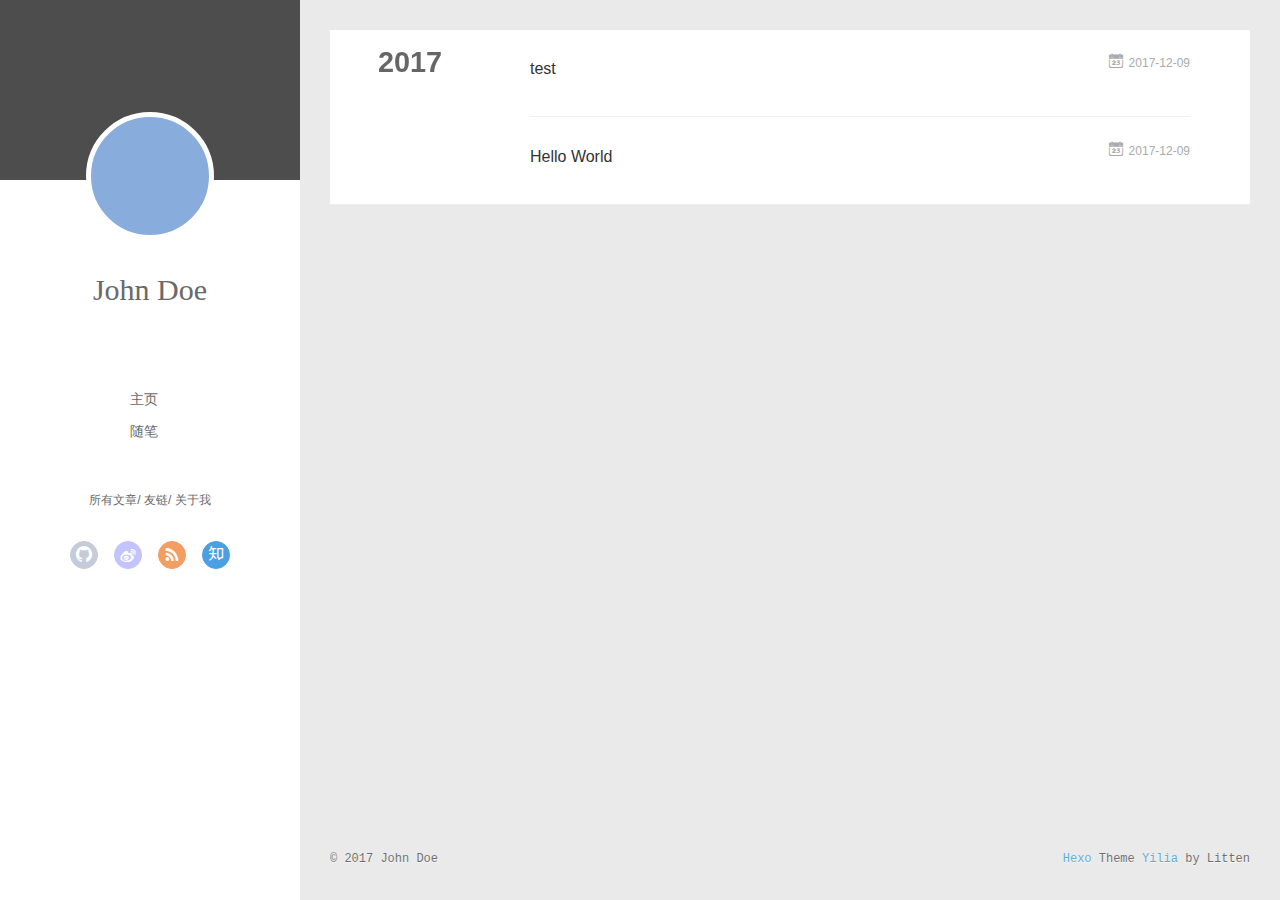
==== archives/index.html @ 36211fd5 "first init" ====
<!DOCTYPE html>
<html>
<head>
  <meta charset="utf-8">
  
  <meta name="renderer" content="webkit">
  <meta http-equiv="X-UA-Compatible" content="IE=edge" >
  <link rel="dns-prefetch" href="http://yoursite.com">
  <title>Archives | Hexo</title>
  <meta name="viewport" content="width=device-width, initial-scale=1, maximum-scale=1">
  <meta property="og:type" content="website">
<meta property="og:title" content="Hexo">
<meta property="og:url" content="http://yoursite.com/archives/index.html">
<meta property="og:site_name" content="Hexo">
<meta name="twitter:card" content="summary">
<meta name="twitter:title" content="Hexo">
  
    <link rel="alternative" href="/atom.xml" title="Hexo" type="application/atom+xml">
  
  
    <link rel="icon" href="/favicon.png">
  
  <link rel="stylesheet" type="text/css" href="/./main.0cf68a.css">
  <style type="text/css">
  
    #container.show {
      background: linear-gradient(200deg,#a0cfe4,#e8c37e);
    }
  </style>
  

  

</head>

<body>
  <div id="container" q-class="show:isCtnShow">
    <canvas id="anm-canvas" class="anm-canvas"></canvas>
    <div class="left-col" q-class="show:isShow">
      
<div class="overlay" style="background: #4d4d4d"></div>
<div class="intrude-less">
	<header id="header" class="inner">
		<a href="/" class="profilepic">
			<img src="" class="js-avatar">
		</a>
		<hgroup>
		  <h1 class="header-author"><a href="/">John Doe</a></h1>
		</hgroup>
		

		<nav class="header-menu">
			<ul>
			
				<li><a href="/">主页</a></li>
	        
				<li><a href="/tags/随笔/">随笔</a></li>
	        
			</ul>
		</nav>
		<nav class="header-smart-menu">
    		
    			
    			<a q-on="click: openSlider(e, 'innerArchive')" href="javascript:void(0)">所有文章</a>
    			
            
    			
    			<a q-on="click: openSlider(e, 'friends')" href="javascript:void(0)">友链</a>
    			
            
    			
    			<a q-on="click: openSlider(e, 'aboutme')" href="javascript:void(0)">关于我</a>
    			
            
		</nav>
		<nav class="header-nav">
			<div class="social">
				
					<a class="github" target="_blank" href="#" title="github"><i class="icon-github"></i></a>
		        
					<a class="weibo" target="_blank" href="#" title="weibo"><i class="icon-weibo"></i></a>
		        
					<a class="rss" target="_blank" href="#" title="rss"><i class="icon-rss"></i></a>
		        
					<a class="zhihu" target="_blank" href="#" title="zhihu"><i class="icon-zhihu"></i></a>
		        
			</div>
		</nav>
	</header>		
</div>

    </div>
    <div class="mid-col" q-class="show:isShow,hide:isShow|isFalse">
      
<nav id="mobile-nav">
  	<div class="overlay js-overlay" style="background: #4d4d4d"></div>
	<div class="btnctn js-mobile-btnctn">
  		<div class="slider-trigger list" q-on="click: openSlider(e)"><i class="icon icon-sort"></i></div>
	</div>
	<div class="intrude-less">
		<header id="header" class="inner">
			<div class="profilepic">
				<img src="" class="js-avatar">
			</div>
			<hgroup>
			  <h1 class="header-author js-header-author">John Doe</h1>
			</hgroup>
			
			
			
				
			
				
			
			
			
			<nav class="header-nav">
				<div class="social">
					
						<a class="github" target="_blank" href="#" title="github"><i class="icon-github"></i></a>
			        
						<a class="weibo" target="_blank" href="#" title="weibo"><i class="icon-weibo"></i></a>
			        
						<a class="rss" target="_blank" href="#" title="rss"><i class="icon-rss"></i></a>
			        
						<a class="zhihu" target="_blank" href="#" title="zhihu"><i class="icon-zhihu"></i></a>
			        
				</div>
			</nav>

			<nav class="header-menu js-header-menu">
				<ul style="width: 50%">
				
				
					<li style="width: 50%"><a href="/">主页</a></li>
		        
					<li style="width: 50%"><a href="/tags/随笔/">随笔</a></li>
		        
				</ul>
			</nav>
		</header>				
	</div>
	<div class="mobile-mask" style="display:none" q-show="isShow"></div>
</nav>

      <div id="wrapper" class="body-wrap">
        <div class="menu-l">
          <div class="canvas-wrap">
            <canvas data-colors="#eaeaea" data-sectionHeight="100" data-contentId="js-content" id="myCanvas1" class="anm-canvas"></canvas>
          </div>
          <div id="js-content" class="content-ll">
            
  
  
    
    
      
      
      <section class="archives-wrap">
        <div class="archive-year-wrap">
          <a href="/archives/2017" class="archive-year">2017</a>
        </div>
        <div class="archives">
    
    <article class="archive-article archive-type-post">
  <div class="archive-article-inner">
    <header class="archive-article-header">
      	<div class="article-meta">
	      	<a href="/2017/12/09/test/" class="archive-article-date">
  	<time datetime="2017-12-09T07:25:48.000Z" itemprop="datePublished"><i class="icon-calendar icon"></i>2017-12-09</time>
</a>
        </div>
    	 
  
    <h1 itemprop="name">
      <a class="archive-article-title" href="/2017/12/09/test/">test</a>
    </h1>
  

        <div class="article-info info-on-right">
          
          

        </div>
        <div class="clearfix"></div>
    </header>
  </div>
</article>
  
    
    
    <article class="archive-article archive-type-post">
  <div class="archive-article-inner">
    <header class="archive-article-header">
      	<div class="article-meta">
	      	<a href="/2017/12/09/hello-world/" class="archive-article-date">
  	<time datetime="2017-12-09T06:47:21.508Z" itemprop="datePublished"><i class="icon-calendar icon"></i>2017-12-09</time>
</a>
        </div>
    	 
  
    <h1 itemprop="name">
      <a class="archive-article-title" href="/2017/12/09/hello-world/">Hello World</a>
    </h1>
  

        <div class="article-info info-on-right">
          
          

        </div>
        <div class="clearfix"></div>
    </header>
  </div>
</article>
  
  
    </div></section>
  

    


          </div>
        </div>
      </div>
      <footer id="footer">
  <div class="outer">
    <div id="footer-info">
    	<div class="footer-left">
    		&copy; 2017 John Doe
    	</div>
      	<div class="footer-right">
      		<a href="http://hexo.io/" target="_blank">Hexo</a>  Theme <a href="https://github.com/litten/hexo-theme-yilia" target="_blank">Yilia</a> by Litten
      	</div>
    </div>
  </div>
</footer>
    </div>
    <script>
	var yiliaConfig = {
		mathjax: false,
		isHome: false,
		isPost: false,
		isArchive: true,
		isTag: false,
		isCategory: false,
		open_in_new: false,
		toc_hide_index: true,
		root: "/",
		innerArchive: true,
		showTags: false
	}
</script>

<script>!function(t){function n(e){if(r[e])return r[e].exports;var i=r[e]={exports:{},id:e,loaded:!1};return t[e].call(i.exports,i,i.exports,n),i.loaded=!0,i.exports}var r={};n.m=t,n.c=r,n.p="./",n(0)}([function(t,n,r){r(195),t.exports=r(191)},function(t,n,r){var e=r(3),i=r(52),o=r(27),u=r(28),c=r(53),f="prototype",a=function(t,n,r){var s,l,h,v,p=t&a.F,d=t&a.G,y=t&a.S,g=t&a.P,b=t&a.B,m=d?e:y?e[n]||(e[n]={}):(e[n]||{})[f],x=d?i:i[n]||(i[n]={}),w=x[f]||(x[f]={});d&&(r=n);for(s in r)l=!p&&m&&void 0!==m[s],h=(l?m:r)[s],v=b&&l?c(h,e):g&&"function"==typeof h?c(Function.call,h):h,m&&u(m,s,h,t&a.U),x[s]!=h&&o(x,s,v),g&&w[s]!=h&&(w[s]=h)};e.core=i,a.F=1,a.G=2,a.S=4,a.P=8,a.B=16,a.W=32,a.U=64,a.R=128,t.exports=a},function(t,n,r){var e=r(6);t.exports=function(t){if(!e(t))throw TypeError(t+" is not an object!");return t}},function(t,n){var r=t.exports="undefined"!=typeof window&&window.Math==Math?window:"undefined"!=typeof self&&self.Math==Math?self:Function("return this")();"number"==typeof __g&&(__g=r)},function(t,n){t.exports=function(t){try{return!!t()}catch(t){return!0}}},function(t,n){var r=t.exports="undefined"!=typeof window&&window.Math==Math?window:"undefined"!=typeof self&&self.Math==Math?self:Function("return this")();"number"==typeof __g&&(__g=r)},function(t,n){t.exports=function(t){return"object"==typeof t?null!==t:"function"==typeof t}},function(t,n,r){var e=r(126)("wks"),i=r(76),o=r(3).Symbol,u="function"==typeof o;(t.exports=function(t){return e[t]||(e[t]=u&&o[t]||(u?o:i)("Symbol."+t))}).store=e},function(t,n){var r={}.hasOwnProperty;t.exports=function(t,n){return r.call(t,n)}},function(t,n,r){var e=r(94),i=r(33);t.exports=function(t){return e(i(t))}},function(t,n,r){t.exports=!r(4)(function(){return 7!=Object.defineProperty({},"a",{get:function(){return 7}}).a})},function(t,n,r){var e=r(2),i=r(167),o=r(50),u=Object.defineProperty;n.f=r(10)?Object.defineProperty:function(t,n,r){if(e(t),n=o(n,!0),e(r),i)try{return u(t,n,r)}catch(t){}if("get"in r||"set"in r)throw TypeError("Accessors not supported!");return"value"in r&&(t[n]=r.value),t}},function(t,n,r){t.exports=!r(18)(function(){return 7!=Object.defineProperty({},"a",{get:function(){return 7}}).a})},function(t,n,r){var e=r(14),i=r(22);t.exports=r(12)?function(t,n,r){return e.f(t,n,i(1,r))}:function(t,n,r){return t[n]=r,t}},function(t,n,r){var e=r(20),i=r(58),o=r(42),u=Object.defineProperty;n.f=r(12)?Object.defineProperty:function(t,n,r){if(e(t),n=o(n,!0),e(r),i)try{return u(t,n,r)}catch(t){}if("get"in r||"set"in r)throw TypeError("Accessors not supported!");return"value"in r&&(t[n]=r.value),t}},function(t,n,r){var e=r(40)("wks"),i=r(23),o=r(5).Symbol,u="function"==typeof o;(t.exports=function(t){return e[t]||(e[t]=u&&o[t]||(u?o:i)("Symbol."+t))}).store=e},function(t,n,r){var e=r(67),i=Math.min;t.exports=function(t){return t>0?i(e(t),9007199254740991):0}},function(t,n,r){var e=r(46);t.exports=function(t){return Object(e(t))}},function(t,n){t.exports=function(t){try{return!!t()}catch(t){return!0}}},function(t,n,r){var e=r(63),i=r(34);t.exports=Object.keys||function(t){return e(t,i)}},function(t,n,r){var e=r(21);t.exports=function(t){if(!e(t))throw TypeError(t+" is not an object!");return t}},function(t,n){t.exports=function(t){return"object"==typeof t?null!==t:"function"==typeof t}},function(t,n){t.exports=function(t,n){return{enumerable:!(1&t),configurable:!(2&t),writable:!(4&t),value:n}}},function(t,n){var r=0,e=Math.random();t.exports=function(t){return"Symbol(".concat(void 0===t?"":t,")_",(++r+e).toString(36))}},function(t,n){var r={}.hasOwnProperty;t.exports=function(t,n){return r.call(t,n)}},function(t,n){var r=t.exports={version:"2.4.0"};"number"==typeof __e&&(__e=r)},function(t,n){t.exports=function(t){if("function"!=typeof t)throw TypeError(t+" is not a function!");return t}},function(t,n,r){var e=r(11),i=r(66);t.exports=r(10)?function(t,n,r){return e.f(t,n,i(1,r))}:function(t,n,r){return t[n]=r,t}},function(t,n,r){var e=r(3),i=r(27),o=r(24),u=r(76)("src"),c="toString",f=Function[c],a=(""+f).split(c);r(52).inspectSource=function(t){return f.call(t)},(t.exports=function(t,n,r,c){var f="function"==typeof r;f&&(o(r,"name")||i(r,"name",n)),t[n]!==r&&(f&&(o(r,u)||i(r,u,t[n]?""+t[n]:a.join(String(n)))),t===e?t[n]=r:c?t[n]?t[n]=r:i(t,n,r):(delete t[n],i(t,n,r)))})(Function.prototype,c,function(){return"function"==typeof this&&this[u]||f.call(this)})},function(t,n,r){var e=r(1),i=r(4),o=r(46),u=function(t,n,r,e){var i=String(o(t)),u="<"+n;return""!==r&&(u+=" "+r+'="'+String(e).replace(/"/g,"&quot;")+'"'),u+">"+i+"</"+n+">"};t.exports=function(t,n){var r={};r[t]=n(u),e(e.P+e.F*i(function(){var n=""[t]('"');return n!==n.toLowerCase()||n.split('"').length>3}),"String",r)}},function(t,n,r){var e=r(115),i=r(46);t.exports=function(t){return e(i(t))}},function(t,n,r){var e=r(116),i=r(66),o=r(30),u=r(50),c=r(24),f=r(167),a=Object.getOwnPropertyDescriptor;n.f=r(10)?a:function(t,n){if(t=o(t),n=u(n,!0),f)try{return a(t,n)}catch(t){}if(c(t,n))return i(!e.f.call(t,n),t[n])}},function(t,n,r){var e=r(24),i=r(17),o=r(145)("IE_PROTO"),u=Object.prototype;t.exports=Object.getPrototypeOf||function(t){return t=i(t),e(t,o)?t[o]:"function"==typeof t.constructor&&t instanceof t.constructor?t.constructor.prototype:t instanceof Object?u:null}},function(t,n){t.exports=function(t){if(void 0==t)throw TypeError("Can't call method on  "+t);return t}},function(t,n){t.exports="constructor,hasOwnProperty,isPrototypeOf,propertyIsEnumerable,toLocaleString,toString,valueOf".split(",")},function(t,n){t.exports={}},function(t,n){t.exports=!0},function(t,n){n.f={}.propertyIsEnumerable},function(t,n,r){var e=r(14).f,i=r(8),o=r(15)("toStringTag");t.exports=function(t,n,r){t&&!i(t=r?t:t.prototype,o)&&e(t,o,{configurable:!0,value:n})}},function(t,n,r){var e=r(40)("keys"),i=r(23);t.exports=function(t){return e[t]||(e[t]=i(t))}},function(t,n,r){var e=r(5),i="__core-js_shared__",o=e[i]||(e[i]={});t.exports=function(t){return o[t]||(o[t]={})}},function(t,n){var r=Math.ceil,e=Math.floor;t.exports=function(t){return isNaN(t=+t)?0:(t>0?e:r)(t)}},function(t,n,r){var e=r(21);t.exports=function(t,n){if(!e(t))return t;var r,i;if(n&&"function"==typeof(r=t.toString)&&!e(i=r.call(t)))return i;if("function"==typeof(r=t.valueOf)&&!e(i=r.call(t)))return i;if(!n&&"function"==typeof(r=t.toString)&&!e(i=r.call(t)))return i;throw TypeError("Can't convert object to primitive value")}},function(t,n,r){var e=r(5),i=r(25),o=r(36),u=r(44),c=r(14).f;t.exports=function(t){var n=i.Symbol||(i.Symbol=o?{}:e.Symbol||{});"_"==t.charAt(0)||t in n||c(n,t,{value:u.f(t)})}},function(t,n,r){n.f=r(15)},function(t,n){var r={}.toString;t.exports=function(t){return r.call(t).slice(8,-1)}},function(t,n){t.exports=function(t){if(void 0==t)throw TypeError("Can't call method on  "+t);return t}},function(t,n,r){var e=r(4);t.exports=function(t,n){return!!t&&e(function(){n?t.call(null,function(){},1):t.call(null)})}},function(t,n,r){var e=r(53),i=r(115),o=r(17),u=r(16),c=r(203);t.exports=function(t,n){var r=1==t,f=2==t,a=3==t,s=4==t,l=6==t,h=5==t||l,v=n||c;return function(n,c,p){for(var d,y,g=o(n),b=i(g),m=e(c,p,3),x=u(b.length),w=0,S=r?v(n,x):f?v(n,0):void 0;x>w;w++)if((h||w in b)&&(d=b[w],y=m(d,w,g),t))if(r)S[w]=y;else if(y)switch(t){case 3:return!0;case 5:return d;case 6:return w;case 2:S.push(d)}else if(s)return!1;return l?-1:a||s?s:S}}},function(t,n,r){var e=r(1),i=r(52),o=r(4);t.exports=function(t,n){var r=(i.Object||{})[t]||Object[t],u={};u[t]=n(r),e(e.S+e.F*o(function(){r(1)}),"Object",u)}},function(t,n,r){var e=r(6);t.exports=function(t,n){if(!e(t))return t;var r,i;if(n&&"function"==typeof(r=t.toString)&&!e(i=r.call(t)))return i;if("function"==typeof(r=t.valueOf)&&!e(i=r.call(t)))return i;if(!n&&"function"==typeof(r=t.toString)&&!e(i=r.call(t)))return i;throw TypeError("Can't convert object to primitive value")}},function(t,n,r){var e=r(5),i=r(25),o=r(91),u=r(13),c="prototype",f=function(t,n,r){var a,s,l,h=t&f.F,v=t&f.G,p=t&f.S,d=t&f.P,y=t&f.B,g=t&f.W,b=v?i:i[n]||(i[n]={}),m=b[c],x=v?e:p?e[n]:(e[n]||{})[c];v&&(r=n);for(a in r)(s=!h&&x&&void 0!==x[a])&&a in b||(l=s?x[a]:r[a],b[a]=v&&"function"!=typeof x[a]?r[a]:y&&s?o(l,e):g&&x[a]==l?function(t){var n=function(n,r,e){if(this instanceof t){switch(arguments.length){case 0:return new t;case 1:return new t(n);case 2:return new t(n,r)}return new t(n,r,e)}return t.apply(this,arguments)};return n[c]=t[c],n}(l):d&&"function"==typeof l?o(Function.call,l):l,d&&((b.virtual||(b.virtual={}))[a]=l,t&f.R&&m&&!m[a]&&u(m,a,l)))};f.F=1,f.G=2,f.S=4,f.P=8,f.B=16,f.W=32,f.U=64,f.R=128,t.exports=f},function(t,n){var r=t.exports={version:"2.4.0"};"number"==typeof __e&&(__e=r)},function(t,n,r){var e=r(26);t.exports=function(t,n,r){if(e(t),void 0===n)return t;switch(r){case 1:return function(r){return t.call(n,r)};case 2:return function(r,e){return t.call(n,r,e)};case 3:return function(r,e,i){return t.call(n,r,e,i)}}return function(){return t.apply(n,arguments)}}},function(t,n,r){var e=r(183),i=r(1),o=r(126)("metadata"),u=o.store||(o.store=new(r(186))),c=function(t,n,r){var i=u.get(t);if(!i){if(!r)return;u.set(t,i=new e)}var o=i.get(n);if(!o){if(!r)return;i.set(n,o=new e)}return o},f=function(t,n,r){var e=c(n,r,!1);return void 0!==e&&e.has(t)},a=function(t,n,r){var e=c(n,r,!1);return void 0===e?void 0:e.get(t)},s=function(t,n,r,e){c(r,e,!0).set(t,n)},l=function(t,n){var r=c(t,n,!1),e=[];return r&&r.forEach(function(t,n){e.push(n)}),e},h=function(t){return void 0===t||"symbol"==typeof t?t:String(t)},v=function(t){i(i.S,"Reflect",t)};t.exports={store:u,map:c,has:f,get:a,set:s,keys:l,key:h,exp:v}},function(t,n,r){"use strict";if(r(10)){var e=r(69),i=r(3),o=r(4),u=r(1),c=r(127),f=r(152),a=r(53),s=r(68),l=r(66),h=r(27),v=r(73),p=r(67),d=r(16),y=r(75),g=r(50),b=r(24),m=r(180),x=r(114),w=r(6),S=r(17),_=r(137),O=r(70),E=r(32),P=r(71).f,j=r(154),F=r(76),M=r(7),A=r(48),N=r(117),T=r(146),I=r(155),k=r(80),L=r(123),R=r(74),C=r(130),D=r(160),U=r(11),W=r(31),G=U.f,B=W.f,V=i.RangeError,z=i.TypeError,q=i.Uint8Array,K="ArrayBuffer",J="Shared"+K,Y="BYTES_PER_ELEMENT",H="prototype",$=Array[H],X=f.ArrayBuffer,Q=f.DataView,Z=A(0),tt=A(2),nt=A(3),rt=A(4),et=A(5),it=A(6),ot=N(!0),ut=N(!1),ct=I.values,ft=I.keys,at=I.entries,st=$.lastIndexOf,lt=$.reduce,ht=$.reduceRight,vt=$.join,pt=$.sort,dt=$.slice,yt=$.toString,gt=$.toLocaleString,bt=M("iterator"),mt=M("toStringTag"),xt=F("typed_constructor"),wt=F("def_constructor"),St=c.CONSTR,_t=c.TYPED,Ot=c.VIEW,Et="Wrong length!",Pt=A(1,function(t,n){return Tt(T(t,t[wt]),n)}),jt=o(function(){return 1===new q(new Uint16Array([1]).buffer)[0]}),Ft=!!q&&!!q[H].set&&o(function(){new q(1).set({})}),Mt=function(t,n){if(void 0===t)throw z(Et);var r=+t,e=d(t);if(n&&!m(r,e))throw V(Et);return e},At=function(t,n){var r=p(t);if(r<0||r%n)throw V("Wrong offset!");return r},Nt=function(t){if(w(t)&&_t in t)return t;throw z(t+" is not a typed array!")},Tt=function(t,n){if(!(w(t)&&xt in t))throw z("It is not a typed array constructor!");return new t(n)},It=function(t,n){return kt(T(t,t[wt]),n)},kt=function(t,n){for(var r=0,e=n.length,i=Tt(t,e);e>r;)i[r]=n[r++];return i},Lt=function(t,n,r){G(t,n,{get:function(){return this._d[r]}})},Rt=function(t){var n,r,e,i,o,u,c=S(t),f=arguments.length,s=f>1?arguments[1]:void 0,l=void 0!==s,h=j(c);if(void 0!=h&&!_(h)){for(u=h.call(c),e=[],n=0;!(o=u.next()).done;n++)e.push(o.value);c=e}for(l&&f>2&&(s=a(s,arguments[2],2)),n=0,r=d(c.length),i=Tt(this,r);r>n;n++)i[n]=l?s(c[n],n):c[n];return i},Ct=function(){for(var t=0,n=arguments.length,r=Tt(this,n);n>t;)r[t]=arguments[t++];return r},Dt=!!q&&o(function(){gt.call(new q(1))}),Ut=function(){return gt.apply(Dt?dt.call(Nt(this)):Nt(this),arguments)},Wt={copyWithin:function(t,n){return D.call(Nt(this),t,n,arguments.length>2?arguments[2]:void 0)},every:function(t){return rt(Nt(this),t,arguments.length>1?arguments[1]:void 0)},fill:function(t){return C.apply(Nt(this),arguments)},filter:function(t){return It(this,tt(Nt(this),t,arguments.length>1?arguments[1]:void 0))},find:function(t){return et(Nt(this),t,arguments.length>1?arguments[1]:void 0)},findIndex:function(t){return it(Nt(this),t,arguments.length>1?arguments[1]:void 0)},forEach:function(t){Z(Nt(this),t,arguments.length>1?arguments[1]:void 0)},indexOf:function(t){return ut(Nt(this),t,arguments.length>1?arguments[1]:void 0)},includes:function(t){return ot(Nt(this),t,arguments.length>1?arguments[1]:void 0)},join:function(t){return vt.apply(Nt(this),arguments)},lastIndexOf:function(t){return st.apply(Nt(this),arguments)},map:function(t){return Pt(Nt(this),t,arguments.length>1?arguments[1]:void 0)},reduce:function(t){return lt.apply(Nt(this),arguments)},reduceRight:function(t){return ht.apply(Nt(this),arguments)},reverse:function(){for(var t,n=this,r=Nt(n).length,e=Math.floor(r/2),i=0;i<e;)t=n[i],n[i++]=n[--r],n[r]=t;return n},some:function(t){return nt(Nt(this),t,arguments.length>1?arguments[1]:void 0)},sort:function(t){return pt.call(Nt(this),t)},subarray:function(t,n){var r=Nt(this),e=r.length,i=y(t,e);return new(T(r,r[wt]))(r.buffer,r.byteOffset+i*r.BYTES_PER_ELEMENT,d((void 0===n?e:y(n,e))-i))}},Gt=function(t,n){return It(this,dt.call(Nt(this),t,n))},Bt=function(t){Nt(this);var n=At(arguments[1],1),r=this.length,e=S(t),i=d(e.length),o=0;if(i+n>r)throw V(Et);for(;o<i;)this[n+o]=e[o++]},Vt={entries:function(){return at.call(Nt(this))},keys:function(){return ft.call(Nt(this))},values:function(){return ct.call(Nt(this))}},zt=function(t,n){return w(t)&&t[_t]&&"symbol"!=typeof n&&n in t&&String(+n)==String(n)},qt=function(t,n){return zt(t,n=g(n,!0))?l(2,t[n]):B(t,n)},Kt=function(t,n,r){return!(zt(t,n=g(n,!0))&&w(r)&&b(r,"value"))||b(r,"get")||b(r,"set")||r.configurable||b(r,"writable")&&!r.writable||b(r,"enumerable")&&!r.enumerable?G(t,n,r):(t[n]=r.value,t)};St||(W.f=qt,U.f=Kt),u(u.S+u.F*!St,"Object",{getOwnPropertyDescriptor:qt,defineProperty:Kt}),o(function(){yt.call({})})&&(yt=gt=function(){return vt.call(this)});var Jt=v({},Wt);v(Jt,Vt),h(Jt,bt,Vt.values),v(Jt,{slice:Gt,set:Bt,constructor:function(){},toString:yt,toLocaleString:Ut}),Lt(Jt,"buffer","b"),Lt(Jt,"byteOffset","o"),Lt(Jt,"byteLength","l"),Lt(Jt,"length","e"),G(Jt,mt,{get:function(){return this[_t]}}),t.exports=function(t,n,r,f){f=!!f;var a=t+(f?"Clamped":"")+"Array",l="Uint8Array"!=a,v="get"+t,p="set"+t,y=i[a],g=y||{},b=y&&E(y),m=!y||!c.ABV,S={},_=y&&y[H],j=function(t,r){var e=t._d;return e.v[v](r*n+e.o,jt)},F=function(t,r,e){var i=t._d;f&&(e=(e=Math.round(e))<0?0:e>255?255:255&e),i.v[p](r*n+i.o,e,jt)},M=function(t,n){G(t,n,{get:function(){return j(this,n)},set:function(t){return F(this,n,t)},enumerable:!0})};m?(y=r(function(t,r,e,i){s(t,y,a,"_d");var o,u,c,f,l=0,v=0;if(w(r)){if(!(r instanceof X||(f=x(r))==K||f==J))return _t in r?kt(y,r):Rt.call(y,r);o=r,v=At(e,n);var p=r.byteLength;if(void 0===i){if(p%n)throw V(Et);if((u=p-v)<0)throw V(Et)}else if((u=d(i)*n)+v>p)throw V(Et);c=u/n}else c=Mt(r,!0),u=c*n,o=new X(u);for(h(t,"_d",{b:o,o:v,l:u,e:c,v:new Q(o)});l<c;)M(t,l++)}),_=y[H]=O(Jt),h(_,"constructor",y)):L(function(t){new y(null),new y(t)},!0)||(y=r(function(t,r,e,i){s(t,y,a);var o;return w(r)?r instanceof X||(o=x(r))==K||o==J?void 0!==i?new g(r,At(e,n),i):void 0!==e?new g(r,At(e,n)):new g(r):_t in r?kt(y,r):Rt.call(y,r):new g(Mt(r,l))}),Z(b!==Function.prototype?P(g).concat(P(b)):P(g),function(t){t in y||h(y,t,g[t])}),y[H]=_,e||(_.constructor=y));var A=_[bt],N=!!A&&("values"==A.name||void 0==A.name),T=Vt.values;h(y,xt,!0),h(_,_t,a),h(_,Ot,!0),h(_,wt,y),(f?new y(1)[mt]==a:mt in _)||G(_,mt,{get:function(){return a}}),S[a]=y,u(u.G+u.W+u.F*(y!=g),S),u(u.S,a,{BYTES_PER_ELEMENT:n,from:Rt,of:Ct}),Y in _||h(_,Y,n),u(u.P,a,Wt),R(a),u(u.P+u.F*Ft,a,{set:Bt}),u(u.P+u.F*!N,a,Vt),u(u.P+u.F*(_.toString!=yt),a,{toString:yt}),u(u.P+u.F*o(function(){new y(1).slice()}),a,{slice:Gt}),u(u.P+u.F*(o(function(){return[1,2].toLocaleString()!=new y([1,2]).toLocaleString()})||!o(function(){_.toLocaleString.call([1,2])})),a,{toLocaleString:Ut}),k[a]=N?A:T,e||N||h(_,bt,T)}}else t.exports=function(){}},function(t,n){var r={}.toString;t.exports=function(t){return r.call(t).slice(8,-1)}},function(t,n,r){var e=r(21),i=r(5).document,o=e(i)&&e(i.createElement);t.exports=function(t){return o?i.createElement(t):{}}},function(t,n,r){t.exports=!r(12)&&!r(18)(function(){return 7!=Object.defineProperty(r(57)("div"),"a",{get:function(){return 7}}).a})},function(t,n,r){"use strict";var e=r(36),i=r(51),o=r(64),u=r(13),c=r(8),f=r(35),a=r(96),s=r(38),l=r(103),h=r(15)("iterator"),v=!([].keys&&"next"in[].keys()),p="keys",d="values",y=function(){return this};t.exports=function(t,n,r,g,b,m,x){a(r,n,g);var w,S,_,O=function(t){if(!v&&t in F)return F[t];switch(t){case p:case d:return function(){return new r(this,t)}}return function(){return new r(this,t)}},E=n+" Iterator",P=b==d,j=!1,F=t.prototype,M=F[h]||F["@@iterator"]||b&&F[b],A=M||O(b),N=b?P?O("entries"):A:void 0,T="Array"==n?F.entries||M:M;if(T&&(_=l(T.call(new t)))!==Object.prototype&&(s(_,E,!0),e||c(_,h)||u(_,h,y)),P&&M&&M.name!==d&&(j=!0,A=function(){return M.call(this)}),e&&!x||!v&&!j&&F[h]||u(F,h,A),f[n]=A,f[E]=y,b)if(w={values:P?A:O(d),keys:m?A:O(p),entries:N},x)for(S in w)S in F||o(F,S,w[S]);else i(i.P+i.F*(v||j),n,w);return w}},function(t,n,r){var e=r(20),i=r(100),o=r(34),u=r(39)("IE_PROTO"),c=function(){},f="prototype",a=function(){var t,n=r(57)("iframe"),e=o.length;for(n.style.display="none",r(93).appendChild(n),n.src="javascript:",t=n.contentWindow.document,t.open(),t.write("<script>document.F=Object<\/script>"),t.close(),a=t.F;e--;)delete a[f][o[e]];return a()};t.exports=Object.create||function(t,n){var r;return null!==t?(c[f]=e(t),r=new c,c[f]=null,r[u]=t):r=a(),void 0===n?r:i(r,n)}},function(t,n,r){var e=r(63),i=r(34).concat("length","prototype");n.f=Object.getOwnPropertyNames||function(t){return e(t,i)}},function(t,n){n.f=Object.getOwnPropertySymbols},function(t,n,r){var e=r(8),i=r(9),o=r(90)(!1),u=r(39)("IE_PROTO");t.exports=function(t,n){var r,c=i(t),f=0,a=[];for(r in c)r!=u&&e(c,r)&&a.push(r);for(;n.length>f;)e(c,r=n[f++])&&(~o(a,r)||a.push(r));return a}},function(t,n,r){t.exports=r(13)},function(t,n,r){var e=r(76)("meta"),i=r(6),o=r(24),u=r(11).f,c=0,f=Object.isExtensible||function(){return!0},a=!r(4)(function(){return f(Object.preventExtensions({}))}),s=function(t){u(t,e,{value:{i:"O"+ ++c,w:{}}})},l=function(t,n){if(!i(t))return"symbol"==typeof t?t:("string"==typeof t?"S":"P")+t;if(!o(t,e)){if(!f(t))return"F";if(!n)return"E";s(t)}return t[e].i},h=function(t,n){if(!o(t,e)){if(!f(t))return!0;if(!n)return!1;s(t)}return t[e].w},v=function(t){return a&&p.NEED&&f(t)&&!o(t,e)&&s(t),t},p=t.exports={KEY:e,NEED:!1,fastKey:l,getWeak:h,onFreeze:v}},function(t,n){t.exports=function(t,n){return{enumerable:!(1&t),configurable:!(2&t),writable:!(4&t),value:n}}},function(t,n){var r=Math.ceil,e=Math.floor;t.exports=function(t){return isNaN(t=+t)?0:(t>0?e:r)(t)}},function(t,n){t.exports=function(t,n,r,e){if(!(t instanceof n)||void 0!==e&&e in t)throw TypeError(r+": incorrect invocation!");return t}},function(t,n){t.exports=!1},function(t,n,r){var e=r(2),i=r(173),o=r(133),u=r(145)("IE_PROTO"),c=function(){},f="prototype",a=function(){var t,n=r(132)("iframe"),e=o.length;for(n.style.display="none",r(135).appendChild(n),n.src="javascript:",t=n.contentWindow.document,t.open(),t.write("<script>document.F=Object<\/script>"),t.close(),a=t.F;e--;)delete a[f][o[e]];return a()};t.exports=Object.create||function(t,n){var r;return null!==t?(c[f]=e(t),r=new c,c[f]=null,r[u]=t):r=a(),void 0===n?r:i(r,n)}},function(t,n,r){var e=r(175),i=r(133).concat("length","prototype");n.f=Object.getOwnPropertyNames||function(t){return e(t,i)}},function(t,n,r){var e=r(175),i=r(133);t.exports=Object.keys||function(t){return e(t,i)}},function(t,n,r){var e=r(28);t.exports=function(t,n,r){for(var i in n)e(t,i,n[i],r);return t}},function(t,n,r){"use strict";var e=r(3),i=r(11),o=r(10),u=r(7)("species");t.exports=function(t){var n=e[t];o&&n&&!n[u]&&i.f(n,u,{configurable:!0,get:function(){return this}})}},function(t,n,r){var e=r(67),i=Math.max,o=Math.min;t.exports=function(t,n){return t=e(t),t<0?i(t+n,0):o(t,n)}},function(t,n){var r=0,e=Math.random();t.exports=function(t){return"Symbol(".concat(void 0===t?"":t,")_",(++r+e).toString(36))}},function(t,n,r){var e=r(33);t.exports=function(t){return Object(e(t))}},function(t,n,r){var e=r(7)("unscopables"),i=Array.prototype;void 0==i[e]&&r(27)(i,e,{}),t.exports=function(t){i[e][t]=!0}},function(t,n,r){var e=r(53),i=r(169),o=r(137),u=r(2),c=r(16),f=r(154),a={},s={},n=t.exports=function(t,n,r,l,h){var v,p,d,y,g=h?function(){return t}:f(t),b=e(r,l,n?2:1),m=0;if("function"!=typeof g)throw TypeError(t+" is not iterable!");if(o(g)){for(v=c(t.length);v>m;m++)if((y=n?b(u(p=t[m])[0],p[1]):b(t[m]))===a||y===s)return y}else for(d=g.call(t);!(p=d.next()).done;)if((y=i(d,b,p.value,n))===a||y===s)return y};n.BREAK=a,n.RETURN=s},function(t,n){t.exports={}},function(t,n,r){var e=r(11).f,i=r(24),o=r(7)("toStringTag");t.exports=function(t,n,r){t&&!i(t=r?t:t.prototype,o)&&e(t,o,{configurable:!0,value:n})}},function(t,n,r){var e=r(1),i=r(46),o=r(4),u=r(150),c="["+u+"]",f="​",a=RegExp("^"+c+c+"*"),s=RegExp(c+c+"*$"),l=function(t,n,r){var i={},c=o(function(){return!!u[t]()||f[t]()!=f}),a=i[t]=c?n(h):u[t];r&&(i[r]=a),e(e.P+e.F*c,"String",i)},h=l.trim=function(t,n){return t=String(i(t)),1&n&&(t=t.replace(a,"")),2&n&&(t=t.replace(s,"")),t};t.exports=l},function(t,n,r){t.exports={default:r(86),__esModule:!0}},function(t,n,r){t.exports={default:r(87),__esModule:!0}},function(t,n,r){"use strict";function e(t){return t&&t.__esModule?t:{default:t}}n.__esModule=!0;var i=r(84),o=e(i),u=r(83),c=e(u),f="function"==typeof c.default&&"symbol"==typeof o.default?function(t){return typeof t}:function(t){return t&&"function"==typeof c.default&&t.constructor===c.default&&t!==c.default.prototype?"symbol":typeof t};n.default="function"==typeof c.default&&"symbol"===f(o.default)?function(t){return void 0===t?"undefined":f(t)}:function(t){return t&&"function"==typeof c.default&&t.constructor===c.default&&t!==c.default.prototype?"symbol":void 0===t?"undefined":f(t)}},function(t,n,r){r(110),r(108),r(111),r(112),t.exports=r(25).Symbol},function(t,n,r){r(109),r(113),t.exports=r(44).f("iterator")},function(t,n){t.exports=function(t){if("function"!=typeof t)throw TypeError(t+" is not a function!");return t}},function(t,n){t.exports=function(){}},function(t,n,r){var e=r(9),i=r(106),o=r(105);t.exports=function(t){return function(n,r,u){var c,f=e(n),a=i(f.length),s=o(u,a);if(t&&r!=r){for(;a>s;)if((c=f[s++])!=c)return!0}else for(;a>s;s++)if((t||s in f)&&f[s]===r)return t||s||0;return!t&&-1}}},function(t,n,r){var e=r(88);t.exports=function(t,n,r){if(e(t),void 0===n)return t;switch(r){case 1:return function(r){return t.call(n,r)};case 2:return function(r,e){return t.call(n,r,e)};case 3:return function(r,e,i){return t.call(n,r,e,i)}}return function(){return t.apply(n,arguments)}}},function(t,n,r){var e=r(19),i=r(62),o=r(37);t.exports=function(t){var n=e(t),r=i.f;if(r)for(var u,c=r(t),f=o.f,a=0;c.length>a;)f.call(t,u=c[a++])&&n.push(u);return n}},function(t,n,r){t.exports=r(5).document&&document.documentElement},function(t,n,r){var e=r(56);t.exports=Object("z").propertyIsEnumerable(0)?Object:function(t){return"String"==e(t)?t.split(""):Object(t)}},function(t,n,r){var e=r(56);t.exports=Array.isArray||function(t){return"Array"==e(t)}},function(t,n,r){"use strict";var e=r(60),i=r(22),o=r(38),u={};r(13)(u,r(15)("iterator"),function(){return this}),t.exports=function(t,n,r){t.prototype=e(u,{next:i(1,r)}),o(t,n+" Iterator")}},function(t,n){t.exports=function(t,n){return{value:n,done:!!t}}},function(t,n,r){var e=r(19),i=r(9);t.exports=function(t,n){for(var r,o=i(t),u=e(o),c=u.length,f=0;c>f;)if(o[r=u[f++]]===n)return r}},function(t,n,r){var e=r(23)("meta"),i=r(21),o=r(8),u=r(14).f,c=0,f=Object.isExtensible||function(){return!0},a=!r(18)(function(){return f(Object.preventExtensions({}))}),s=function(t){u(t,e,{value:{i:"O"+ ++c,w:{}}})},l=function(t,n){if(!i(t))return"symbol"==typeof t?t:("string"==typeof t?"S":"P")+t;if(!o(t,e)){if(!f(t))return"F";if(!n)return"E";s(t)}return t[e].i},h=function(t,n){if(!o(t,e)){if(!f(t))return!0;if(!n)return!1;s(t)}return t[e].w},v=function(t){return a&&p.NEED&&f(t)&&!o(t,e)&&s(t),t},p=t.exports={KEY:e,NEED:!1,fastKey:l,getWeak:h,onFreeze:v}},function(t,n,r){var e=r(14),i=r(20),o=r(19);t.exports=r(12)?Object.defineProperties:function(t,n){i(t);for(var r,u=o(n),c=u.length,f=0;c>f;)e.f(t,r=u[f++],n[r]);return t}},function(t,n,r){var e=r(37),i=r(22),o=r(9),u=r(42),c=r(8),f=r(58),a=Object.getOwnPropertyDescriptor;n.f=r(12)?a:function(t,n){if(t=o(t),n=u(n,!0),f)try{return a(t,n)}catch(t){}if(c(t,n))return i(!e.f.call(t,n),t[n])}},function(t,n,r){var e=r(9),i=r(61).f,o={}.toString,u="object"==typeof window&&window&&Object.getOwnPropertyNames?Object.getOwnPropertyNames(window):[],c=function(t){try{return i(t)}catch(t){return u.slice()}};t.exports.f=function(t){return u&&"[object Window]"==o.call(t)?c(t):i(e(t))}},function(t,n,r){var e=r(8),i=r(77),o=r(39)("IE_PROTO"),u=Object.prototype;t.exports=Object.getPrototypeOf||function(t){return t=i(t),e(t,o)?t[o]:"function"==typeof t.constructor&&t instanceof t.constructor?t.constructor.prototype:t instanceof Object?u:null}},function(t,n,r){var e=r(41),i=r(33);t.exports=function(t){return function(n,r){var o,u,c=String(i(n)),f=e(r),a=c.length;return f<0||f>=a?t?"":void 0:(o=c.charCodeAt(f),o<55296||o>56319||f+1===a||(u=c.charCodeAt(f+1))<56320||u>57343?t?c.charAt(f):o:t?c.slice(f,f+2):u-56320+(o-55296<<10)+65536)}}},function(t,n,r){var e=r(41),i=Math.max,o=Math.min;t.exports=function(t,n){return t=e(t),t<0?i(t+n,0):o(t,n)}},function(t,n,r){var e=r(41),i=Math.min;t.exports=function(t){return t>0?i(e(t),9007199254740991):0}},function(t,n,r){"use strict";var e=r(89),i=r(97),o=r(35),u=r(9);t.exports=r(59)(Array,"Array",function(t,n){this._t=u(t),this._i=0,this._k=n},function(){var t=this._t,n=this._k,r=this._i++;return!t||r>=t.length?(this._t=void 0,i(1)):"keys"==n?i(0,r):"values"==n?i(0,t[r]):i(0,[r,t[r]])},"values"),o.Arguments=o.Array,e("keys"),e("values"),e("entries")},function(t,n){},function(t,n,r){"use strict";var e=r(104)(!0);r(59)(String,"String",function(t){this._t=String(t),this._i=0},function(){var t,n=this._t,r=this._i;return r>=n.length?{value:void 0,done:!0}:(t=e(n,r),this._i+=t.length,{value:t,done:!1})})},function(t,n,r){"use strict";var e=r(5),i=r(8),o=r(12),u=r(51),c=r(64),f=r(99).KEY,a=r(18),s=r(40),l=r(38),h=r(23),v=r(15),p=r(44),d=r(43),y=r(98),g=r(92),b=r(95),m=r(20),x=r(9),w=r(42),S=r(22),_=r(60),O=r(102),E=r(101),P=r(14),j=r(19),F=E.f,M=P.f,A=O.f,N=e.Symbol,T=e.JSON,I=T&&T.stringify,k="prototype",L=v("_hidden"),R=v("toPrimitive"),C={}.propertyIsEnumerable,D=s("symbol-registry"),U=s("symbols"),W=s("op-symbols"),G=Object[k],B="function"==typeof N,V=e.QObject,z=!V||!V[k]||!V[k].findChild,q=o&&a(function(){return 7!=_(M({},"a",{get:function(){return M(this,"a",{value:7}).a}})).a})?function(t,n,r){var e=F(G,n);e&&delete G[n],M(t,n,r),e&&t!==G&&M(G,n,e)}:M,K=function(t){var n=U[t]=_(N[k]);return n._k=t,n},J=B&&"symbol"==typeof N.iterator?function(t){return"symbol"==typeof t}:function(t){return t instanceof N},Y=function(t,n,r){return t===G&&Y(W,n,r),m(t),n=w(n,!0),m(r),i(U,n)?(r.enumerable?(i(t,L)&&t[L][n]&&(t[L][n]=!1),r=_(r,{enumerable:S(0,!1)})):(i(t,L)||M(t,L,S(1,{})),t[L][n]=!0),q(t,n,r)):M(t,n,r)},H=function(t,n){m(t);for(var r,e=g(n=x(n)),i=0,o=e.length;o>i;)Y(t,r=e[i++],n[r]);return t},$=function(t,n){return void 0===n?_(t):H(_(t),n)},X=function(t){var n=C.call(this,t=w(t,!0));return!(this===G&&i(U,t)&&!i(W,t))&&(!(n||!i(this,t)||!i(U,t)||i(this,L)&&this[L][t])||n)},Q=function(t,n){if(t=x(t),n=w(n,!0),t!==G||!i(U,n)||i(W,n)){var r=F(t,n);return!r||!i(U,n)||i(t,L)&&t[L][n]||(r.enumerable=!0),r}},Z=function(t){for(var n,r=A(x(t)),e=[],o=0;r.length>o;)i(U,n=r[o++])||n==L||n==f||e.push(n);return e},tt=function(t){for(var n,r=t===G,e=A(r?W:x(t)),o=[],u=0;e.length>u;)!i(U,n=e[u++])||r&&!i(G,n)||o.push(U[n]);return o};B||(N=function(){if(this instanceof N)throw TypeError("Symbol is not a constructor!");var t=h(arguments.length>0?arguments[0]:void 0),n=function(r){this===G&&n.call(W,r),i(this,L)&&i(this[L],t)&&(this[L][t]=!1),q(this,t,S(1,r))};return o&&z&&q(G,t,{configurable:!0,set:n}),K(t)},c(N[k],"toString",function(){return this._k}),E.f=Q,P.f=Y,r(61).f=O.f=Z,r(37).f=X,r(62).f=tt,o&&!r(36)&&c(G,"propertyIsEnumerable",X,!0),p.f=function(t){return K(v(t))}),u(u.G+u.W+u.F*!B,{Symbol:N});for(var nt="hasInstance,isConcatSpreadable,iterator,match,replace,search,species,split,toPrimitive,toStringTag,unscopables".split(","),rt=0;nt.length>rt;)v(nt[rt++]);for(var nt=j(v.store),rt=0;nt.length>rt;)d(nt[rt++]);u(u.S+u.F*!B,"Symbol",{for:function(t){return i(D,t+="")?D[t]:D[t]=N(t)},keyFor:function(t){if(J(t))return y(D,t);throw TypeError(t+" is not a symbol!")},useSetter:function(){z=!0},useSimple:function(){z=!1}}),u(u.S+u.F*!B,"Object",{create:$,defineProperty:Y,defineProperties:H,getOwnPropertyDescriptor:Q,getOwnPropertyNames:Z,getOwnPropertySymbols:tt}),T&&u(u.S+u.F*(!B||a(function(){var t=N();return"[null]"!=I([t])||"{}"!=I({a:t})||"{}"!=I(Object(t))})),"JSON",{stringify:function(t){if(void 0!==t&&!J(t)){for(var n,r,e=[t],i=1;arguments.length>i;)e.push(arguments[i++]);return n=e[1],"function"==typeof n&&(r=n),!r&&b(n)||(n=function(t,n){if(r&&(n=r.call(this,t,n)),!J(n))return n}),e[1]=n,I.apply(T,e)}}}),N[k][R]||r(13)(N[k],R,N[k].valueOf),l(N,"Symbol"),l(Math,"Math",!0),l(e.JSON,"JSON",!0)},function(t,n,r){r(43)("asyncIterator")},function(t,n,r){r(43)("observable")},function(t,n,r){r(107);for(var e=r(5),i=r(13),o=r(35),u=r(15)("toStringTag"),c=["NodeList","DOMTokenList","MediaList","StyleSheetList","CSSRuleList"],f=0;f<5;f++){var a=c[f],s=e[a],l=s&&s.prototype;l&&!l[u]&&i(l,u,a),o[a]=o.Array}},function(t,n,r){var e=r(45),i=r(7)("toStringTag"),o="Arguments"==e(function(){return arguments}()),u=function(t,n){try{return t[n]}catch(t){}};t.exports=function(t){var n,r,c;return void 0===t?"Undefined":null===t?"Null":"string"==typeof(r=u(n=Object(t),i))?r:o?e(n):"Object"==(c=e(n))&&"function"==typeof n.callee?"Arguments":c}},function(t,n,r){var e=r(45);t.exports=Object("z").propertyIsEnumerable(0)?Object:function(t){return"String"==e(t)?t.split(""):Object(t)}},function(t,n){n.f={}.propertyIsEnumerable},function(t,n,r){var e=r(30),i=r(16),o=r(75);t.exports=function(t){return function(n,r,u){var c,f=e(n),a=i(f.length),s=o(u,a);if(t&&r!=r){for(;a>s;)if((c=f[s++])!=c)return!0}else for(;a>s;s++)if((t||s in f)&&f[s]===r)return t||s||0;return!t&&-1}}},function(t,n,r){"use strict";var e=r(3),i=r(1),o=r(28),u=r(73),c=r(65),f=r(79),a=r(68),s=r(6),l=r(4),h=r(123),v=r(81),p=r(136);t.exports=function(t,n,r,d,y,g){var b=e[t],m=b,x=y?"set":"add",w=m&&m.prototype,S={},_=function(t){var n=w[t];o(w,t,"delete"==t?function(t){return!(g&&!s(t))&&n.call(this,0===t?0:t)}:"has"==t?function(t){return!(g&&!s(t))&&n.call(this,0===t?0:t)}:"get"==t?function(t){return g&&!s(t)?void 0:n.call(this,0===t?0:t)}:"add"==t?function(t){return n.call(this,0===t?0:t),this}:function(t,r){return n.call(this,0===t?0:t,r),this})};if("function"==typeof m&&(g||w.forEach&&!l(function(){(new m).entries().next()}))){var O=new m,E=O[x](g?{}:-0,1)!=O,P=l(function(){O.has(1)}),j=h(function(t){new m(t)}),F=!g&&l(function(){for(var t=new m,n=5;n--;)t[x](n,n);return!t.has(-0)});j||(m=n(function(n,r){a(n,m,t);var e=p(new b,n,m);return void 0!=r&&f(r,y,e[x],e),e}),m.prototype=w,w.constructor=m),(P||F)&&(_("delete"),_("has"),y&&_("get")),(F||E)&&_(x),g&&w.clear&&delete w.clear}else m=d.getConstructor(n,t,y,x),u(m.prototype,r),c.NEED=!0;return v(m,t),S[t]=m,i(i.G+i.W+i.F*(m!=b),S),g||d.setStrong(m,t,y),m}},function(t,n,r){"use strict";var e=r(27),i=r(28),o=r(4),u=r(46),c=r(7);t.exports=function(t,n,r){var f=c(t),a=r(u,f,""[t]),s=a[0],l=a[1];o(function(){var n={};return n[f]=function(){return 7},7!=""[t](n)})&&(i(String.prototype,t,s),e(RegExp.prototype,f,2==n?function(t,n){return l.call(t,this,n)}:function(t){return l.call(t,this)}))}
},function(t,n,r){"use strict";var e=r(2);t.exports=function(){var t=e(this),n="";return t.global&&(n+="g"),t.ignoreCase&&(n+="i"),t.multiline&&(n+="m"),t.unicode&&(n+="u"),t.sticky&&(n+="y"),n}},function(t,n){t.exports=function(t,n,r){var e=void 0===r;switch(n.length){case 0:return e?t():t.call(r);case 1:return e?t(n[0]):t.call(r,n[0]);case 2:return e?t(n[0],n[1]):t.call(r,n[0],n[1]);case 3:return e?t(n[0],n[1],n[2]):t.call(r,n[0],n[1],n[2]);case 4:return e?t(n[0],n[1],n[2],n[3]):t.call(r,n[0],n[1],n[2],n[3])}return t.apply(r,n)}},function(t,n,r){var e=r(6),i=r(45),o=r(7)("match");t.exports=function(t){var n;return e(t)&&(void 0!==(n=t[o])?!!n:"RegExp"==i(t))}},function(t,n,r){var e=r(7)("iterator"),i=!1;try{var o=[7][e]();o.return=function(){i=!0},Array.from(o,function(){throw 2})}catch(t){}t.exports=function(t,n){if(!n&&!i)return!1;var r=!1;try{var o=[7],u=o[e]();u.next=function(){return{done:r=!0}},o[e]=function(){return u},t(o)}catch(t){}return r}},function(t,n,r){t.exports=r(69)||!r(4)(function(){var t=Math.random();__defineSetter__.call(null,t,function(){}),delete r(3)[t]})},function(t,n){n.f=Object.getOwnPropertySymbols},function(t,n,r){var e=r(3),i="__core-js_shared__",o=e[i]||(e[i]={});t.exports=function(t){return o[t]||(o[t]={})}},function(t,n,r){for(var e,i=r(3),o=r(27),u=r(76),c=u("typed_array"),f=u("view"),a=!(!i.ArrayBuffer||!i.DataView),s=a,l=0,h="Int8Array,Uint8Array,Uint8ClampedArray,Int16Array,Uint16Array,Int32Array,Uint32Array,Float32Array,Float64Array".split(",");l<9;)(e=i[h[l++]])?(o(e.prototype,c,!0),o(e.prototype,f,!0)):s=!1;t.exports={ABV:a,CONSTR:s,TYPED:c,VIEW:f}},function(t,n){"use strict";var r={versions:function(){var t=window.navigator.userAgent;return{trident:t.indexOf("Trident")>-1,presto:t.indexOf("Presto")>-1,webKit:t.indexOf("AppleWebKit")>-1,gecko:t.indexOf("Gecko")>-1&&-1==t.indexOf("KHTML"),mobile:!!t.match(/AppleWebKit.*Mobile.*/),ios:!!t.match(/\(i[^;]+;( U;)? CPU.+Mac OS X/),android:t.indexOf("Android")>-1||t.indexOf("Linux")>-1,iPhone:t.indexOf("iPhone")>-1||t.indexOf("Mac")>-1,iPad:t.indexOf("iPad")>-1,webApp:-1==t.indexOf("Safari"),weixin:-1==t.indexOf("MicroMessenger")}}()};t.exports=r},function(t,n,r){"use strict";var e=r(85),i=function(t){return t&&t.__esModule?t:{default:t}}(e),o=function(){function t(t,n,e){return n||e?String.fromCharCode(n||e):r[t]||t}function n(t){return e[t]}var r={"&quot;":'"',"&lt;":"<","&gt;":">","&amp;":"&","&nbsp;":" "},e={};for(var u in r)e[r[u]]=u;return r["&apos;"]="'",e["'"]="&#39;",{encode:function(t){return t?(""+t).replace(/['<> "&]/g,n).replace(/\r?\n/g,"<br/>").replace(/\s/g,"&nbsp;"):""},decode:function(n){return n?(""+n).replace(/<br\s*\/?>/gi,"\n").replace(/&quot;|&lt;|&gt;|&amp;|&nbsp;|&apos;|&#(\d+);|&#(\d+)/g,t).replace(/\u00a0/g," "):""},encodeBase16:function(t){if(!t)return t;t+="";for(var n=[],r=0,e=t.length;e>r;r++)n.push(t.charCodeAt(r).toString(16).toUpperCase());return n.join("")},encodeBase16forJSON:function(t){if(!t)return t;t=t.replace(/[\u4E00-\u9FBF]/gi,function(t){return escape(t).replace("%u","\\u")});for(var n=[],r=0,e=t.length;e>r;r++)n.push(t.charCodeAt(r).toString(16).toUpperCase());return n.join("")},decodeBase16:function(t){if(!t)return t;t+="";for(var n=[],r=0,e=t.length;e>r;r+=2)n.push(String.fromCharCode("0x"+t.slice(r,r+2)));return n.join("")},encodeObject:function(t){if(t instanceof Array)for(var n=0,r=t.length;r>n;n++)t[n]=o.encodeObject(t[n]);else if("object"==(void 0===t?"undefined":(0,i.default)(t)))for(var e in t)t[e]=o.encodeObject(t[e]);else if("string"==typeof t)return o.encode(t);return t},loadScript:function(t){var n=document.createElement("script");document.getElementsByTagName("body")[0].appendChild(n),n.setAttribute("src",t)},addLoadEvent:function(t){var n=window.onload;"function"!=typeof window.onload?window.onload=t:window.onload=function(){n(),t()}}}}();t.exports=o},function(t,n,r){"use strict";var e=r(17),i=r(75),o=r(16);t.exports=function(t){for(var n=e(this),r=o(n.length),u=arguments.length,c=i(u>1?arguments[1]:void 0,r),f=u>2?arguments[2]:void 0,a=void 0===f?r:i(f,r);a>c;)n[c++]=t;return n}},function(t,n,r){"use strict";var e=r(11),i=r(66);t.exports=function(t,n,r){n in t?e.f(t,n,i(0,r)):t[n]=r}},function(t,n,r){var e=r(6),i=r(3).document,o=e(i)&&e(i.createElement);t.exports=function(t){return o?i.createElement(t):{}}},function(t,n){t.exports="constructor,hasOwnProperty,isPrototypeOf,propertyIsEnumerable,toLocaleString,toString,valueOf".split(",")},function(t,n,r){var e=r(7)("match");t.exports=function(t){var n=/./;try{"/./"[t](n)}catch(r){try{return n[e]=!1,!"/./"[t](n)}catch(t){}}return!0}},function(t,n,r){t.exports=r(3).document&&document.documentElement},function(t,n,r){var e=r(6),i=r(144).set;t.exports=function(t,n,r){var o,u=n.constructor;return u!==r&&"function"==typeof u&&(o=u.prototype)!==r.prototype&&e(o)&&i&&i(t,o),t}},function(t,n,r){var e=r(80),i=r(7)("iterator"),o=Array.prototype;t.exports=function(t){return void 0!==t&&(e.Array===t||o[i]===t)}},function(t,n,r){var e=r(45);t.exports=Array.isArray||function(t){return"Array"==e(t)}},function(t,n,r){"use strict";var e=r(70),i=r(66),o=r(81),u={};r(27)(u,r(7)("iterator"),function(){return this}),t.exports=function(t,n,r){t.prototype=e(u,{next:i(1,r)}),o(t,n+" Iterator")}},function(t,n,r){"use strict";var e=r(69),i=r(1),o=r(28),u=r(27),c=r(24),f=r(80),a=r(139),s=r(81),l=r(32),h=r(7)("iterator"),v=!([].keys&&"next"in[].keys()),p="keys",d="values",y=function(){return this};t.exports=function(t,n,r,g,b,m,x){a(r,n,g);var w,S,_,O=function(t){if(!v&&t in F)return F[t];switch(t){case p:case d:return function(){return new r(this,t)}}return function(){return new r(this,t)}},E=n+" Iterator",P=b==d,j=!1,F=t.prototype,M=F[h]||F["@@iterator"]||b&&F[b],A=M||O(b),N=b?P?O("entries"):A:void 0,T="Array"==n?F.entries||M:M;if(T&&(_=l(T.call(new t)))!==Object.prototype&&(s(_,E,!0),e||c(_,h)||u(_,h,y)),P&&M&&M.name!==d&&(j=!0,A=function(){return M.call(this)}),e&&!x||!v&&!j&&F[h]||u(F,h,A),f[n]=A,f[E]=y,b)if(w={values:P?A:O(d),keys:m?A:O(p),entries:N},x)for(S in w)S in F||o(F,S,w[S]);else i(i.P+i.F*(v||j),n,w);return w}},function(t,n){var r=Math.expm1;t.exports=!r||r(10)>22025.465794806718||r(10)<22025.465794806718||-2e-17!=r(-2e-17)?function(t){return 0==(t=+t)?t:t>-1e-6&&t<1e-6?t+t*t/2:Math.exp(t)-1}:r},function(t,n){t.exports=Math.sign||function(t){return 0==(t=+t)||t!=t?t:t<0?-1:1}},function(t,n,r){var e=r(3),i=r(151).set,o=e.MutationObserver||e.WebKitMutationObserver,u=e.process,c=e.Promise,f="process"==r(45)(u);t.exports=function(){var t,n,r,a=function(){var e,i;for(f&&(e=u.domain)&&e.exit();t;){i=t.fn,t=t.next;try{i()}catch(e){throw t?r():n=void 0,e}}n=void 0,e&&e.enter()};if(f)r=function(){u.nextTick(a)};else if(o){var s=!0,l=document.createTextNode("");new o(a).observe(l,{characterData:!0}),r=function(){l.data=s=!s}}else if(c&&c.resolve){var h=c.resolve();r=function(){h.then(a)}}else r=function(){i.call(e,a)};return function(e){var i={fn:e,next:void 0};n&&(n.next=i),t||(t=i,r()),n=i}}},function(t,n,r){var e=r(6),i=r(2),o=function(t,n){if(i(t),!e(n)&&null!==n)throw TypeError(n+": can't set as prototype!")};t.exports={set:Object.setPrototypeOf||("__proto__"in{}?function(t,n,e){try{e=r(53)(Function.call,r(31).f(Object.prototype,"__proto__").set,2),e(t,[]),n=!(t instanceof Array)}catch(t){n=!0}return function(t,r){return o(t,r),n?t.__proto__=r:e(t,r),t}}({},!1):void 0),check:o}},function(t,n,r){var e=r(126)("keys"),i=r(76);t.exports=function(t){return e[t]||(e[t]=i(t))}},function(t,n,r){var e=r(2),i=r(26),o=r(7)("species");t.exports=function(t,n){var r,u=e(t).constructor;return void 0===u||void 0==(r=e(u)[o])?n:i(r)}},function(t,n,r){var e=r(67),i=r(46);t.exports=function(t){return function(n,r){var o,u,c=String(i(n)),f=e(r),a=c.length;return f<0||f>=a?t?"":void 0:(o=c.charCodeAt(f),o<55296||o>56319||f+1===a||(u=c.charCodeAt(f+1))<56320||u>57343?t?c.charAt(f):o:t?c.slice(f,f+2):u-56320+(o-55296<<10)+65536)}}},function(t,n,r){var e=r(122),i=r(46);t.exports=function(t,n,r){if(e(n))throw TypeError("String#"+r+" doesn't accept regex!");return String(i(t))}},function(t,n,r){"use strict";var e=r(67),i=r(46);t.exports=function(t){var n=String(i(this)),r="",o=e(t);if(o<0||o==1/0)throw RangeError("Count can't be negative");for(;o>0;(o>>>=1)&&(n+=n))1&o&&(r+=n);return r}},function(t,n){t.exports="\t\n\v\f\r   ᠎             　\u2028\u2029\ufeff"},function(t,n,r){var e,i,o,u=r(53),c=r(121),f=r(135),a=r(132),s=r(3),l=s.process,h=s.setImmediate,v=s.clearImmediate,p=s.MessageChannel,d=0,y={},g="onreadystatechange",b=function(){var t=+this;if(y.hasOwnProperty(t)){var n=y[t];delete y[t],n()}},m=function(t){b.call(t.data)};h&&v||(h=function(t){for(var n=[],r=1;arguments.length>r;)n.push(arguments[r++]);return y[++d]=function(){c("function"==typeof t?t:Function(t),n)},e(d),d},v=function(t){delete y[t]},"process"==r(45)(l)?e=function(t){l.nextTick(u(b,t,1))}:p?(i=new p,o=i.port2,i.port1.onmessage=m,e=u(o.postMessage,o,1)):s.addEventListener&&"function"==typeof postMessage&&!s.importScripts?(e=function(t){s.postMessage(t+"","*")},s.addEventListener("message",m,!1)):e=g in a("script")?function(t){f.appendChild(a("script"))[g]=function(){f.removeChild(this),b.call(t)}}:function(t){setTimeout(u(b,t,1),0)}),t.exports={set:h,clear:v}},function(t,n,r){"use strict";var e=r(3),i=r(10),o=r(69),u=r(127),c=r(27),f=r(73),a=r(4),s=r(68),l=r(67),h=r(16),v=r(71).f,p=r(11).f,d=r(130),y=r(81),g="ArrayBuffer",b="DataView",m="prototype",x="Wrong length!",w="Wrong index!",S=e[g],_=e[b],O=e.Math,E=e.RangeError,P=e.Infinity,j=S,F=O.abs,M=O.pow,A=O.floor,N=O.log,T=O.LN2,I="buffer",k="byteLength",L="byteOffset",R=i?"_b":I,C=i?"_l":k,D=i?"_o":L,U=function(t,n,r){var e,i,o,u=Array(r),c=8*r-n-1,f=(1<<c)-1,a=f>>1,s=23===n?M(2,-24)-M(2,-77):0,l=0,h=t<0||0===t&&1/t<0?1:0;for(t=F(t),t!=t||t===P?(i=t!=t?1:0,e=f):(e=A(N(t)/T),t*(o=M(2,-e))<1&&(e--,o*=2),t+=e+a>=1?s/o:s*M(2,1-a),t*o>=2&&(e++,o/=2),e+a>=f?(i=0,e=f):e+a>=1?(i=(t*o-1)*M(2,n),e+=a):(i=t*M(2,a-1)*M(2,n),e=0));n>=8;u[l++]=255&i,i/=256,n-=8);for(e=e<<n|i,c+=n;c>0;u[l++]=255&e,e/=256,c-=8);return u[--l]|=128*h,u},W=function(t,n,r){var e,i=8*r-n-1,o=(1<<i)-1,u=o>>1,c=i-7,f=r-1,a=t[f--],s=127&a;for(a>>=7;c>0;s=256*s+t[f],f--,c-=8);for(e=s&(1<<-c)-1,s>>=-c,c+=n;c>0;e=256*e+t[f],f--,c-=8);if(0===s)s=1-u;else{if(s===o)return e?NaN:a?-P:P;e+=M(2,n),s-=u}return(a?-1:1)*e*M(2,s-n)},G=function(t){return t[3]<<24|t[2]<<16|t[1]<<8|t[0]},B=function(t){return[255&t]},V=function(t){return[255&t,t>>8&255]},z=function(t){return[255&t,t>>8&255,t>>16&255,t>>24&255]},q=function(t){return U(t,52,8)},K=function(t){return U(t,23,4)},J=function(t,n,r){p(t[m],n,{get:function(){return this[r]}})},Y=function(t,n,r,e){var i=+r,o=l(i);if(i!=o||o<0||o+n>t[C])throw E(w);var u=t[R]._b,c=o+t[D],f=u.slice(c,c+n);return e?f:f.reverse()},H=function(t,n,r,e,i,o){var u=+r,c=l(u);if(u!=c||c<0||c+n>t[C])throw E(w);for(var f=t[R]._b,a=c+t[D],s=e(+i),h=0;h<n;h++)f[a+h]=s[o?h:n-h-1]},$=function(t,n){s(t,S,g);var r=+n,e=h(r);if(r!=e)throw E(x);return e};if(u.ABV){if(!a(function(){new S})||!a(function(){new S(.5)})){S=function(t){return new j($(this,t))};for(var X,Q=S[m]=j[m],Z=v(j),tt=0;Z.length>tt;)(X=Z[tt++])in S||c(S,X,j[X]);o||(Q.constructor=S)}var nt=new _(new S(2)),rt=_[m].setInt8;nt.setInt8(0,2147483648),nt.setInt8(1,2147483649),!nt.getInt8(0)&&nt.getInt8(1)||f(_[m],{setInt8:function(t,n){rt.call(this,t,n<<24>>24)},setUint8:function(t,n){rt.call(this,t,n<<24>>24)}},!0)}else S=function(t){var n=$(this,t);this._b=d.call(Array(n),0),this[C]=n},_=function(t,n,r){s(this,_,b),s(t,S,b);var e=t[C],i=l(n);if(i<0||i>e)throw E("Wrong offset!");if(r=void 0===r?e-i:h(r),i+r>e)throw E(x);this[R]=t,this[D]=i,this[C]=r},i&&(J(S,k,"_l"),J(_,I,"_b"),J(_,k,"_l"),J(_,L,"_o")),f(_[m],{getInt8:function(t){return Y(this,1,t)[0]<<24>>24},getUint8:function(t){return Y(this,1,t)[0]},getInt16:function(t){var n=Y(this,2,t,arguments[1]);return(n[1]<<8|n[0])<<16>>16},getUint16:function(t){var n=Y(this,2,t,arguments[1]);return n[1]<<8|n[0]},getInt32:function(t){return G(Y(this,4,t,arguments[1]))},getUint32:function(t){return G(Y(this,4,t,arguments[1]))>>>0},getFloat32:function(t){return W(Y(this,4,t,arguments[1]),23,4)},getFloat64:function(t){return W(Y(this,8,t,arguments[1]),52,8)},setInt8:function(t,n){H(this,1,t,B,n)},setUint8:function(t,n){H(this,1,t,B,n)},setInt16:function(t,n){H(this,2,t,V,n,arguments[2])},setUint16:function(t,n){H(this,2,t,V,n,arguments[2])},setInt32:function(t,n){H(this,4,t,z,n,arguments[2])},setUint32:function(t,n){H(this,4,t,z,n,arguments[2])},setFloat32:function(t,n){H(this,4,t,K,n,arguments[2])},setFloat64:function(t,n){H(this,8,t,q,n,arguments[2])}});y(S,g),y(_,b),c(_[m],u.VIEW,!0),n[g]=S,n[b]=_},function(t,n,r){var e=r(3),i=r(52),o=r(69),u=r(182),c=r(11).f;t.exports=function(t){var n=i.Symbol||(i.Symbol=o?{}:e.Symbol||{});"_"==t.charAt(0)||t in n||c(n,t,{value:u.f(t)})}},function(t,n,r){var e=r(114),i=r(7)("iterator"),o=r(80);t.exports=r(52).getIteratorMethod=function(t){if(void 0!=t)return t[i]||t["@@iterator"]||o[e(t)]}},function(t,n,r){"use strict";var e=r(78),i=r(170),o=r(80),u=r(30);t.exports=r(140)(Array,"Array",function(t,n){this._t=u(t),this._i=0,this._k=n},function(){var t=this._t,n=this._k,r=this._i++;return!t||r>=t.length?(this._t=void 0,i(1)):"keys"==n?i(0,r):"values"==n?i(0,t[r]):i(0,[r,t[r]])},"values"),o.Arguments=o.Array,e("keys"),e("values"),e("entries")},function(t,n){function r(t,n){t.classList?t.classList.add(n):t.className+=" "+n}t.exports=r},function(t,n){function r(t,n){if(t.classList)t.classList.remove(n);else{var r=new RegExp("(^|\\b)"+n.split(" ").join("|")+"(\\b|$)","gi");t.className=t.className.replace(r," ")}}t.exports=r},function(t,n){function r(){throw new Error("setTimeout has not been defined")}function e(){throw new Error("clearTimeout has not been defined")}function i(t){if(s===setTimeout)return setTimeout(t,0);if((s===r||!s)&&setTimeout)return s=setTimeout,setTimeout(t,0);try{return s(t,0)}catch(n){try{return s.call(null,t,0)}catch(n){return s.call(this,t,0)}}}function o(t){if(l===clearTimeout)return clearTimeout(t);if((l===e||!l)&&clearTimeout)return l=clearTimeout,clearTimeout(t);try{return l(t)}catch(n){try{return l.call(null,t)}catch(n){return l.call(this,t)}}}function u(){d&&v&&(d=!1,v.length?p=v.concat(p):y=-1,p.length&&c())}function c(){if(!d){var t=i(u);d=!0;for(var n=p.length;n;){for(v=p,p=[];++y<n;)v&&v[y].run();y=-1,n=p.length}v=null,d=!1,o(t)}}function f(t,n){this.fun=t,this.array=n}function a(){}var s,l,h=t.exports={};!function(){try{s="function"==typeof setTimeout?setTimeout:r}catch(t){s=r}try{l="function"==typeof clearTimeout?clearTimeout:e}catch(t){l=e}}();var v,p=[],d=!1,y=-1;h.nextTick=function(t){var n=new Array(arguments.length-1);if(arguments.length>1)for(var r=1;r<arguments.length;r++)n[r-1]=arguments[r];p.push(new f(t,n)),1!==p.length||d||i(c)},f.prototype.run=function(){this.fun.apply(null,this.array)},h.title="browser",h.browser=!0,h.env={},h.argv=[],h.version="",h.versions={},h.on=a,h.addListener=a,h.once=a,h.off=a,h.removeListener=a,h.removeAllListeners=a,h.emit=a,h.prependListener=a,h.prependOnceListener=a,h.listeners=function(t){return[]},h.binding=function(t){throw new Error("process.binding is not supported")},h.cwd=function(){return"/"},h.chdir=function(t){throw new Error("process.chdir is not supported")},h.umask=function(){return 0}},function(t,n,r){var e=r(45);t.exports=function(t,n){if("number"!=typeof t&&"Number"!=e(t))throw TypeError(n);return+t}},function(t,n,r){"use strict";var e=r(17),i=r(75),o=r(16);t.exports=[].copyWithin||function(t,n){var r=e(this),u=o(r.length),c=i(t,u),f=i(n,u),a=arguments.length>2?arguments[2]:void 0,s=Math.min((void 0===a?u:i(a,u))-f,u-c),l=1;for(f<c&&c<f+s&&(l=-1,f+=s-1,c+=s-1);s-- >0;)f in r?r[c]=r[f]:delete r[c],c+=l,f+=l;return r}},function(t,n,r){var e=r(79);t.exports=function(t,n){var r=[];return e(t,!1,r.push,r,n),r}},function(t,n,r){var e=r(26),i=r(17),o=r(115),u=r(16);t.exports=function(t,n,r,c,f){e(n);var a=i(t),s=o(a),l=u(a.length),h=f?l-1:0,v=f?-1:1;if(r<2)for(;;){if(h in s){c=s[h],h+=v;break}if(h+=v,f?h<0:l<=h)throw TypeError("Reduce of empty array with no initial value")}for(;f?h>=0:l>h;h+=v)h in s&&(c=n(c,s[h],h,a));return c}},function(t,n,r){"use strict";var e=r(26),i=r(6),o=r(121),u=[].slice,c={},f=function(t,n,r){if(!(n in c)){for(var e=[],i=0;i<n;i++)e[i]="a["+i+"]";c[n]=Function("F,a","return new F("+e.join(",")+")")}return c[n](t,r)};t.exports=Function.bind||function(t){var n=e(this),r=u.call(arguments,1),c=function(){var e=r.concat(u.call(arguments));return this instanceof c?f(n,e.length,e):o(n,e,t)};return i(n.prototype)&&(c.prototype=n.prototype),c}},function(t,n,r){"use strict";var e=r(11).f,i=r(70),o=r(73),u=r(53),c=r(68),f=r(46),a=r(79),s=r(140),l=r(170),h=r(74),v=r(10),p=r(65).fastKey,d=v?"_s":"size",y=function(t,n){var r,e=p(n);if("F"!==e)return t._i[e];for(r=t._f;r;r=r.n)if(r.k==n)return r};t.exports={getConstructor:function(t,n,r,s){var l=t(function(t,e){c(t,l,n,"_i"),t._i=i(null),t._f=void 0,t._l=void 0,t[d]=0,void 0!=e&&a(e,r,t[s],t)});return o(l.prototype,{clear:function(){for(var t=this,n=t._i,r=t._f;r;r=r.n)r.r=!0,r.p&&(r.p=r.p.n=void 0),delete n[r.i];t._f=t._l=void 0,t[d]=0},delete:function(t){var n=this,r=y(n,t);if(r){var e=r.n,i=r.p;delete n._i[r.i],r.r=!0,i&&(i.n=e),e&&(e.p=i),n._f==r&&(n._f=e),n._l==r&&(n._l=i),n[d]--}return!!r},forEach:function(t){c(this,l,"forEach");for(var n,r=u(t,arguments.length>1?arguments[1]:void 0,3);n=n?n.n:this._f;)for(r(n.v,n.k,this);n&&n.r;)n=n.p},has:function(t){return!!y(this,t)}}),v&&e(l.prototype,"size",{get:function(){return f(this[d])}}),l},def:function(t,n,r){var e,i,o=y(t,n);return o?o.v=r:(t._l=o={i:i=p(n,!0),k:n,v:r,p:e=t._l,n:void 0,r:!1},t._f||(t._f=o),e&&(e.n=o),t[d]++,"F"!==i&&(t._i[i]=o)),t},getEntry:y,setStrong:function(t,n,r){s(t,n,function(t,n){this._t=t,this._k=n,this._l=void 0},function(){for(var t=this,n=t._k,r=t._l;r&&r.r;)r=r.p;return t._t&&(t._l=r=r?r.n:t._t._f)?"keys"==n?l(0,r.k):"values"==n?l(0,r.v):l(0,[r.k,r.v]):(t._t=void 0,l(1))},r?"entries":"values",!r,!0),h(n)}}},function(t,n,r){var e=r(114),i=r(161);t.exports=function(t){return function(){if(e(this)!=t)throw TypeError(t+"#toJSON isn't generic");return i(this)}}},function(t,n,r){"use strict";var e=r(73),i=r(65).getWeak,o=r(2),u=r(6),c=r(68),f=r(79),a=r(48),s=r(24),l=a(5),h=a(6),v=0,p=function(t){return t._l||(t._l=new d)},d=function(){this.a=[]},y=function(t,n){return l(t.a,function(t){return t[0]===n})};d.prototype={get:function(t){var n=y(this,t);if(n)return n[1]},has:function(t){return!!y(this,t)},set:function(t,n){var r=y(this,t);r?r[1]=n:this.a.push([t,n])},delete:function(t){var n=h(this.a,function(n){return n[0]===t});return~n&&this.a.splice(n,1),!!~n}},t.exports={getConstructor:function(t,n,r,o){var a=t(function(t,e){c(t,a,n,"_i"),t._i=v++,t._l=void 0,void 0!=e&&f(e,r,t[o],t)});return e(a.prototype,{delete:function(t){if(!u(t))return!1;var n=i(t);return!0===n?p(this).delete(t):n&&s(n,this._i)&&delete n[this._i]},has:function(t){if(!u(t))return!1;var n=i(t);return!0===n?p(this).has(t):n&&s(n,this._i)}}),a},def:function(t,n,r){var e=i(o(n),!0);return!0===e?p(t).set(n,r):e[t._i]=r,t},ufstore:p}},function(t,n,r){t.exports=!r(10)&&!r(4)(function(){return 7!=Object.defineProperty(r(132)("div"),"a",{get:function(){return 7}}).a})},function(t,n,r){var e=r(6),i=Math.floor;t.exports=function(t){return!e(t)&&isFinite(t)&&i(t)===t}},function(t,n,r){var e=r(2);t.exports=function(t,n,r,i){try{return i?n(e(r)[0],r[1]):n(r)}catch(n){var o=t.return;throw void 0!==o&&e(o.call(t)),n}}},function(t,n){t.exports=function(t,n){return{value:n,done:!!t}}},function(t,n){t.exports=Math.log1p||function(t){return(t=+t)>-1e-8&&t<1e-8?t-t*t/2:Math.log(1+t)}},function(t,n,r){"use strict";var e=r(72),i=r(125),o=r(116),u=r(17),c=r(115),f=Object.assign;t.exports=!f||r(4)(function(){var t={},n={},r=Symbol(),e="abcdefghijklmnopqrst";return t[r]=7,e.split("").forEach(function(t){n[t]=t}),7!=f({},t)[r]||Object.keys(f({},n)).join("")!=e})?function(t,n){for(var r=u(t),f=arguments.length,a=1,s=i.f,l=o.f;f>a;)for(var h,v=c(arguments[a++]),p=s?e(v).concat(s(v)):e(v),d=p.length,y=0;d>y;)l.call(v,h=p[y++])&&(r[h]=v[h]);return r}:f},function(t,n,r){var e=r(11),i=r(2),o=r(72);t.exports=r(10)?Object.defineProperties:function(t,n){i(t);for(var r,u=o(n),c=u.length,f=0;c>f;)e.f(t,r=u[f++],n[r]);return t}},function(t,n,r){var e=r(30),i=r(71).f,o={}.toString,u="object"==typeof window&&window&&Object.getOwnPropertyNames?Object.getOwnPropertyNames(window):[],c=function(t){try{return i(t)}catch(t){return u.slice()}};t.exports.f=function(t){return u&&"[object Window]"==o.call(t)?c(t):i(e(t))}},function(t,n,r){var e=r(24),i=r(30),o=r(117)(!1),u=r(145)("IE_PROTO");t.exports=function(t,n){var r,c=i(t),f=0,a=[];for(r in c)r!=u&&e(c,r)&&a.push(r);for(;n.length>f;)e(c,r=n[f++])&&(~o(a,r)||a.push(r));return a}},function(t,n,r){var e=r(72),i=r(30),o=r(116).f;t.exports=function(t){return function(n){for(var r,u=i(n),c=e(u),f=c.length,a=0,s=[];f>a;)o.call(u,r=c[a++])&&s.push(t?[r,u[r]]:u[r]);return s}}},function(t,n,r){var e=r(71),i=r(125),o=r(2),u=r(3).Reflect;t.exports=u&&u.ownKeys||function(t){var n=e.f(o(t)),r=i.f;return r?n.concat(r(t)):n}},function(t,n,r){var e=r(3).parseFloat,i=r(82).trim;t.exports=1/e(r(150)+"-0")!=-1/0?function(t){var n=i(String(t),3),r=e(n);return 0===r&&"-"==n.charAt(0)?-0:r}:e},function(t,n,r){var e=r(3).parseInt,i=r(82).trim,o=r(150),u=/^[\-+]?0[xX]/;t.exports=8!==e(o+"08")||22!==e(o+"0x16")?function(t,n){var r=i(String(t),3);return e(r,n>>>0||(u.test(r)?16:10))}:e},function(t,n){t.exports=Object.is||function(t,n){return t===n?0!==t||1/t==1/n:t!=t&&n!=n}},function(t,n,r){var e=r(16),i=r(149),o=r(46);t.exports=function(t,n,r,u){var c=String(o(t)),f=c.length,a=void 0===r?" ":String(r),s=e(n);if(s<=f||""==a)return c;var l=s-f,h=i.call(a,Math.ceil(l/a.length));return h.length>l&&(h=h.slice(0,l)),u?h+c:c+h}},function(t,n,r){n.f=r(7)},function(t,n,r){"use strict";var e=r(164);t.exports=r(118)("Map",function(t){return function(){return t(this,arguments.length>0?arguments[0]:void 0)}},{get:function(t){var n=e.getEntry(this,t);return n&&n.v},set:function(t,n){return e.def(this,0===t?0:t,n)}},e,!0)},function(t,n,r){r(10)&&"g"!=/./g.flags&&r(11).f(RegExp.prototype,"flags",{configurable:!0,get:r(120)})},function(t,n,r){"use strict";var e=r(164);t.exports=r(118)("Set",function(t){return function(){return t(this,arguments.length>0?arguments[0]:void 0)}},{add:function(t){return e.def(this,t=0===t?0:t,t)}},e)},function(t,n,r){"use strict";var e,i=r(48)(0),o=r(28),u=r(65),c=r(172),f=r(166),a=r(6),s=u.getWeak,l=Object.isExtensible,h=f.ufstore,v={},p=function(t){return function(){return t(this,arguments.length>0?arguments[0]:void 0)}},d={get:function(t){if(a(t)){var n=s(t);return!0===n?h(this).get(t):n?n[this._i]:void 0}},set:function(t,n){return f.def(this,t,n)}},y=t.exports=r(118)("WeakMap",p,d,f,!0,!0);7!=(new y).set((Object.freeze||Object)(v),7).get(v)&&(e=f.getConstructor(p),c(e.prototype,d),u.NEED=!0,i(["delete","has","get","set"],function(t){var n=y.prototype,r=n[t];o(n,t,function(n,i){if(a(n)&&!l(n)){this._f||(this._f=new e);var o=this._f[t](n,i);return"set"==t?this:o}return r.call(this,n,i)})}))},,,,function(t,n){"use strict";function r(){var t=document.querySelector("#page-nav");if(t&&!document.querySelector("#page-nav .extend.prev")&&(t.innerHTML='<a class="extend prev disabled" rel="prev">&laquo; Prev</a>'+t.innerHTML),t&&!document.querySelector("#page-nav .extend.next")&&(t.innerHTML=t.innerHTML+'<a class="extend next disabled" rel="next">Next &raquo;</a>'),yiliaConfig&&yiliaConfig.open_in_new){document.querySelectorAll(".article-entry a:not(.article-more-a)").forEach(function(t){var n=t.getAttribute("target");n&&""!==n||t.setAttribute("target","_blank")})}if(yiliaConfig&&yiliaConfig.toc_hide_index){document.querySelectorAll(".toc-number").forEach(function(t){t.style.display="none"})}var n=document.querySelector("#js-aboutme");n&&0!==n.length&&(n.innerHTML=n.innerText)}t.exports={init:r}},function(t,n,r){"use strict";function e(t){return t&&t.__esModule?t:{default:t}}function i(t,n){var r=/\/|index.html/g;return t.replace(r,"")===n.replace(r,"")}function o(){for(var t=document.querySelectorAll(".js-header-menu li a"),n=window.location.pathname,r=0,e=t.length;r<e;r++){var o=t[r];i(n,o.getAttribute("href"))&&(0,h.default)(o,"active")}}function u(t){for(var n=t.offsetLeft,r=t.offsetParent;null!==r;)n+=r.offsetLeft,r=r.offsetParent;return n}function c(t){for(var n=t.offsetTop,r=t.offsetParent;null!==r;)n+=r.offsetTop,r=r.offsetParent;return n}function f(t,n,r,e,i){var o=u(t),f=c(t)-n;if(f-r<=i){var a=t.$newDom;a||(a=t.cloneNode(!0),(0,d.default)(t,a),t.$newDom=a,a.style.position="fixed",a.style.top=(r||f)+"px",a.style.left=o+"px",a.style.zIndex=e||2,a.style.width="100%",a.style.color="#fff"),a.style.visibility="visible",t.style.visibility="hidden"}else{t.style.visibility="visible";var s=t.$newDom;s&&(s.style.visibility="hidden")}}function a(){var t=document.querySelector(".js-overlay"),n=document.querySelector(".js-header-menu");f(t,document.body.scrollTop,-63,2,0),f(n,document.body.scrollTop,1,3,0)}function s(){document.querySelector("#container").addEventListener("scroll",function(t){a()}),window.addEventListener("scroll",function(t){a()}),a()}var l=r(156),h=e(l),v=r(157),p=(e(v),r(382)),d=e(p),y=r(128),g=e(y),b=r(190),m=e(b),x=r(129);(function(){g.default.versions.mobile&&window.screen.width<800&&(o(),s())})(),(0,x.addLoadEvent)(function(){m.default.init()}),t.exports={}},,,,function(t,n,r){(function(t){"use strict";function n(t,n,r){t[n]||Object[e](t,n,{writable:!0,configurable:!0,value:r})}if(r(381),r(391),r(198),t._babelPolyfill)throw new Error("only one instance of babel-polyfill is allowed");t._babelPolyfill=!0;var e="defineProperty";n(String.prototype,"padLeft","".padStart),n(String.prototype,"padRight","".padEnd),"pop,reverse,shift,keys,values,entries,indexOf,every,some,forEach,map,filter,find,findIndex,includes,join,slice,concat,push,splice,unshift,sort,lastIndexOf,reduce,reduceRight,copyWithin,fill".split(",").forEach(function(t){[][t]&&n(Array,t,Function.call.bind([][t]))})}).call(n,function(){return this}())},,,function(t,n,r){r(210),t.exports=r(52).RegExp.escape},,,,function(t,n,r){var e=r(6),i=r(138),o=r(7)("species");t.exports=function(t){var n;return i(t)&&(n=t.constructor,"function"!=typeof n||n!==Array&&!i(n.prototype)||(n=void 0),e(n)&&null===(n=n[o])&&(n=void 0)),void 0===n?Array:n}},function(t,n,r){var e=r(202);t.exports=function(t,n){return new(e(t))(n)}},function(t,n,r){"use strict";var e=r(2),i=r(50),o="number";t.exports=function(t){if("string"!==t&&t!==o&&"default"!==t)throw TypeError("Incorrect hint");return i(e(this),t!=o)}},function(t,n,r){var e=r(72),i=r(125),o=r(116);t.exports=function(t){var n=e(t),r=i.f;if(r)for(var u,c=r(t),f=o.f,a=0;c.length>a;)f.call(t,u=c[a++])&&n.push(u);return n}},function(t,n,r){var e=r(72),i=r(30);t.exports=function(t,n){for(var r,o=i(t),u=e(o),c=u.length,f=0;c>f;)if(o[r=u[f++]]===n)return r}},function(t,n,r){"use strict";var e=r(208),i=r(121),o=r(26);t.exports=function(){for(var t=o(this),n=arguments.length,r=Array(n),u=0,c=e._,f=!1;n>u;)(r[u]=arguments[u++])===c&&(f=!0);return function(){var e,o=this,u=arguments.length,a=0,s=0;if(!f&&!u)return i(t,r,o);if(e=r.slice(),f)for(;n>a;a++)e[a]===c&&(e[a]=arguments[s++]);for(;u>s;)e.push(arguments[s++]);return i(t,e,o)}}},function(t,n,r){t.exports=r(3)},function(t,n){t.exports=function(t,n){var r=n===Object(n)?function(t){return n[t]}:n;return function(n){return String(n).replace(t,r)}}},function(t,n,r){var e=r(1),i=r(209)(/[\\^$*+?.()|[\]{}]/g,"\\$&");e(e.S,"RegExp",{escape:function(t){return i(t)}})},function(t,n,r){var e=r(1);e(e.P,"Array",{copyWithin:r(160)}),r(78)("copyWithin")},function(t,n,r){"use strict";var e=r(1),i=r(48)(4);e(e.P+e.F*!r(47)([].every,!0),"Array",{every:function(t){return i(this,t,arguments[1])}})},function(t,n,r){var e=r(1);e(e.P,"Array",{fill:r(130)}),r(78)("fill")},function(t,n,r){"use strict";var e=r(1),i=r(48)(2);e(e.P+e.F*!r(47)([].filter,!0),"Array",{filter:function(t){return i(this,t,arguments[1])}})},function(t,n,r){"use strict";var e=r(1),i=r(48)(6),o="findIndex",u=!0;o in[]&&Array(1)[o](function(){u=!1}),e(e.P+e.F*u,"Array",{findIndex:function(t){return i(this,t,arguments.length>1?arguments[1]:void 0)}}),r(78)(o)},function(t,n,r){"use strict";var e=r(1),i=r(48)(5),o="find",u=!0;o in[]&&Array(1)[o](function(){u=!1}),e(e.P+e.F*u,"Array",{find:function(t){return i(this,t,arguments.length>1?arguments[1]:void 0)}}),r(78)(o)},function(t,n,r){"use strict";var e=r(1),i=r(48)(0),o=r(47)([].forEach,!0);e(e.P+e.F*!o,"Array",{forEach:function(t){return i(this,t,arguments[1])}})},function(t,n,r){"use strict";var e=r(53),i=r(1),o=r(17),u=r(169),c=r(137),f=r(16),a=r(131),s=r(154);i(i.S+i.F*!r(123)(function(t){Array.from(t)}),"Array",{from:function(t){var n,r,i,l,h=o(t),v="function"==typeof this?this:Array,p=arguments.length,d=p>1?arguments[1]:void 0,y=void 0!==d,g=0,b=s(h);if(y&&(d=e(d,p>2?arguments[2]:void 0,2)),void 0==b||v==Array&&c(b))for(n=f(h.length),r=new v(n);n>g;g++)a(r,g,y?d(h[g],g):h[g]);else for(l=b.call(h),r=new v;!(i=l.next()).done;g++)a(r,g,y?u(l,d,[i.value,g],!0):i.value);return r.length=g,r}})},function(t,n,r){"use strict";var e=r(1),i=r(117)(!1),o=[].indexOf,u=!!o&&1/[1].indexOf(1,-0)<0;e(e.P+e.F*(u||!r(47)(o)),"Array",{indexOf:function(t){return u?o.apply(this,arguments)||0:i(this,t,arguments[1])}})},function(t,n,r){var e=r(1);e(e.S,"Array",{isArray:r(138)})},function(t,n,r){"use strict";var e=r(1),i=r(30),o=[].join;e(e.P+e.F*(r(115)!=Object||!r(47)(o)),"Array",{join:function(t){return o.call(i(this),void 0===t?",":t)}})},function(t,n,r){"use strict";var e=r(1),i=r(30),o=r(67),u=r(16),c=[].lastIndexOf,f=!!c&&1/[1].lastIndexOf(1,-0)<0;e(e.P+e.F*(f||!r(47)(c)),"Array",{lastIndexOf:function(t){if(f)return c.apply(this,arguments)||0;var n=i(this),r=u(n.length),e=r-1;for(arguments.length>1&&(e=Math.min(e,o(arguments[1]))),e<0&&(e=r+e);e>=0;e--)if(e in n&&n[e]===t)return e||0;return-1}})},function(t,n,r){"use strict";var e=r(1),i=r(48)(1);e(e.P+e.F*!r(47)([].map,!0),"Array",{map:function(t){return i(this,t,arguments[1])}})},function(t,n,r){"use strict";var e=r(1),i=r(131);e(e.S+e.F*r(4)(function(){function t(){}return!(Array.of.call(t)instanceof t)}),"Array",{of:function(){for(var t=0,n=arguments.length,r=new("function"==typeof this?this:Array)(n);n>t;)i(r,t,arguments[t++]);return r.length=n,r}})},function(t,n,r){"use strict";var e=r(1),i=r(162);e(e.P+e.F*!r(47)([].reduceRight,!0),"Array",{reduceRight:function(t){return i(this,t,arguments.length,arguments[1],!0)}})},function(t,n,r){"use strict";var e=r(1),i=r(162);e(e.P+e.F*!r(47)([].reduce,!0),"Array",{reduce:function(t){return i(this,t,arguments.length,arguments[1],!1)}})},function(t,n,r){"use strict";var e=r(1),i=r(135),o=r(45),u=r(75),c=r(16),f=[].slice;e(e.P+e.F*r(4)(function(){i&&f.call(i)}),"Array",{slice:function(t,n){var r=c(this.length),e=o(this);if(n=void 0===n?r:n,"Array"==e)return f.call(this,t,n);for(var i=u(t,r),a=u(n,r),s=c(a-i),l=Array(s),h=0;h<s;h++)l[h]="String"==e?this.charAt(i+h):this[i+h];return l}})},function(t,n,r){"use strict";var e=r(1),i=r(48)(3);e(e.P+e.F*!r(47)([].some,!0),"Array",{some:function(t){return i(this,t,arguments[1])}})},function(t,n,r){"use strict";var e=r(1),i=r(26),o=r(17),u=r(4),c=[].sort,f=[1,2,3];e(e.P+e.F*(u(function(){f.sort(void 0)})||!u(function(){f.sort(null)})||!r(47)(c)),"Array",{sort:function(t){return void 0===t?c.call(o(this)):c.call(o(this),i(t))}})},function(t,n,r){r(74)("Array")},function(t,n,r){var e=r(1);e(e.S,"Date",{now:function(){return(new Date).getTime()}})},function(t,n,r){"use strict";var e=r(1),i=r(4),o=Date.prototype.getTime,u=function(t){return t>9?t:"0"+t};e(e.P+e.F*(i(function(){return"0385-07-25T07:06:39.999Z"!=new Date(-5e13-1).toISOString()})||!i(function(){new Date(NaN).toISOString()})),"Date",{toISOString:function(){
if(!isFinite(o.call(this)))throw RangeError("Invalid time value");var t=this,n=t.getUTCFullYear(),r=t.getUTCMilliseconds(),e=n<0?"-":n>9999?"+":"";return e+("00000"+Math.abs(n)).slice(e?-6:-4)+"-"+u(t.getUTCMonth()+1)+"-"+u(t.getUTCDate())+"T"+u(t.getUTCHours())+":"+u(t.getUTCMinutes())+":"+u(t.getUTCSeconds())+"."+(r>99?r:"0"+u(r))+"Z"}})},function(t,n,r){"use strict";var e=r(1),i=r(17),o=r(50);e(e.P+e.F*r(4)(function(){return null!==new Date(NaN).toJSON()||1!==Date.prototype.toJSON.call({toISOString:function(){return 1}})}),"Date",{toJSON:function(t){var n=i(this),r=o(n);return"number"!=typeof r||isFinite(r)?n.toISOString():null}})},function(t,n,r){var e=r(7)("toPrimitive"),i=Date.prototype;e in i||r(27)(i,e,r(204))},function(t,n,r){var e=Date.prototype,i="Invalid Date",o="toString",u=e[o],c=e.getTime;new Date(NaN)+""!=i&&r(28)(e,o,function(){var t=c.call(this);return t===t?u.call(this):i})},function(t,n,r){var e=r(1);e(e.P,"Function",{bind:r(163)})},function(t,n,r){"use strict";var e=r(6),i=r(32),o=r(7)("hasInstance"),u=Function.prototype;o in u||r(11).f(u,o,{value:function(t){if("function"!=typeof this||!e(t))return!1;if(!e(this.prototype))return t instanceof this;for(;t=i(t);)if(this.prototype===t)return!0;return!1}})},function(t,n,r){var e=r(11).f,i=r(66),o=r(24),u=Function.prototype,c="name",f=Object.isExtensible||function(){return!0};c in u||r(10)&&e(u,c,{configurable:!0,get:function(){try{var t=this,n=(""+t).match(/^\s*function ([^ (]*)/)[1];return o(t,c)||!f(t)||e(t,c,i(5,n)),n}catch(t){return""}}})},function(t,n,r){var e=r(1),i=r(171),o=Math.sqrt,u=Math.acosh;e(e.S+e.F*!(u&&710==Math.floor(u(Number.MAX_VALUE))&&u(1/0)==1/0),"Math",{acosh:function(t){return(t=+t)<1?NaN:t>94906265.62425156?Math.log(t)+Math.LN2:i(t-1+o(t-1)*o(t+1))}})},function(t,n,r){function e(t){return isFinite(t=+t)&&0!=t?t<0?-e(-t):Math.log(t+Math.sqrt(t*t+1)):t}var i=r(1),o=Math.asinh;i(i.S+i.F*!(o&&1/o(0)>0),"Math",{asinh:e})},function(t,n,r){var e=r(1),i=Math.atanh;e(e.S+e.F*!(i&&1/i(-0)<0),"Math",{atanh:function(t){return 0==(t=+t)?t:Math.log((1+t)/(1-t))/2}})},function(t,n,r){var e=r(1),i=r(142);e(e.S,"Math",{cbrt:function(t){return i(t=+t)*Math.pow(Math.abs(t),1/3)}})},function(t,n,r){var e=r(1);e(e.S,"Math",{clz32:function(t){return(t>>>=0)?31-Math.floor(Math.log(t+.5)*Math.LOG2E):32}})},function(t,n,r){var e=r(1),i=Math.exp;e(e.S,"Math",{cosh:function(t){return(i(t=+t)+i(-t))/2}})},function(t,n,r){var e=r(1),i=r(141);e(e.S+e.F*(i!=Math.expm1),"Math",{expm1:i})},function(t,n,r){var e=r(1),i=r(142),o=Math.pow,u=o(2,-52),c=o(2,-23),f=o(2,127)*(2-c),a=o(2,-126),s=function(t){return t+1/u-1/u};e(e.S,"Math",{fround:function(t){var n,r,e=Math.abs(t),o=i(t);return e<a?o*s(e/a/c)*a*c:(n=(1+c/u)*e,r=n-(n-e),r>f||r!=r?o*(1/0):o*r)}})},function(t,n,r){var e=r(1),i=Math.abs;e(e.S,"Math",{hypot:function(t,n){for(var r,e,o=0,u=0,c=arguments.length,f=0;u<c;)r=i(arguments[u++]),f<r?(e=f/r,o=o*e*e+1,f=r):r>0?(e=r/f,o+=e*e):o+=r;return f===1/0?1/0:f*Math.sqrt(o)}})},function(t,n,r){var e=r(1),i=Math.imul;e(e.S+e.F*r(4)(function(){return-5!=i(4294967295,5)||2!=i.length}),"Math",{imul:function(t,n){var r=65535,e=+t,i=+n,o=r&e,u=r&i;return 0|o*u+((r&e>>>16)*u+o*(r&i>>>16)<<16>>>0)}})},function(t,n,r){var e=r(1);e(e.S,"Math",{log10:function(t){return Math.log(t)/Math.LN10}})},function(t,n,r){var e=r(1);e(e.S,"Math",{log1p:r(171)})},function(t,n,r){var e=r(1);e(e.S,"Math",{log2:function(t){return Math.log(t)/Math.LN2}})},function(t,n,r){var e=r(1);e(e.S,"Math",{sign:r(142)})},function(t,n,r){var e=r(1),i=r(141),o=Math.exp;e(e.S+e.F*r(4)(function(){return-2e-17!=!Math.sinh(-2e-17)}),"Math",{sinh:function(t){return Math.abs(t=+t)<1?(i(t)-i(-t))/2:(o(t-1)-o(-t-1))*(Math.E/2)}})},function(t,n,r){var e=r(1),i=r(141),o=Math.exp;e(e.S,"Math",{tanh:function(t){var n=i(t=+t),r=i(-t);return n==1/0?1:r==1/0?-1:(n-r)/(o(t)+o(-t))}})},function(t,n,r){var e=r(1);e(e.S,"Math",{trunc:function(t){return(t>0?Math.floor:Math.ceil)(t)}})},function(t,n,r){"use strict";var e=r(3),i=r(24),o=r(45),u=r(136),c=r(50),f=r(4),a=r(71).f,s=r(31).f,l=r(11).f,h=r(82).trim,v="Number",p=e[v],d=p,y=p.prototype,g=o(r(70)(y))==v,b="trim"in String.prototype,m=function(t){var n=c(t,!1);if("string"==typeof n&&n.length>2){n=b?n.trim():h(n,3);var r,e,i,o=n.charCodeAt(0);if(43===o||45===o){if(88===(r=n.charCodeAt(2))||120===r)return NaN}else if(48===o){switch(n.charCodeAt(1)){case 66:case 98:e=2,i=49;break;case 79:case 111:e=8,i=55;break;default:return+n}for(var u,f=n.slice(2),a=0,s=f.length;a<s;a++)if((u=f.charCodeAt(a))<48||u>i)return NaN;return parseInt(f,e)}}return+n};if(!p(" 0o1")||!p("0b1")||p("+0x1")){p=function(t){var n=arguments.length<1?0:t,r=this;return r instanceof p&&(g?f(function(){y.valueOf.call(r)}):o(r)!=v)?u(new d(m(n)),r,p):m(n)};for(var x,w=r(10)?a(d):"MAX_VALUE,MIN_VALUE,NaN,NEGATIVE_INFINITY,POSITIVE_INFINITY,EPSILON,isFinite,isInteger,isNaN,isSafeInteger,MAX_SAFE_INTEGER,MIN_SAFE_INTEGER,parseFloat,parseInt,isInteger".split(","),S=0;w.length>S;S++)i(d,x=w[S])&&!i(p,x)&&l(p,x,s(d,x));p.prototype=y,y.constructor=p,r(28)(e,v,p)}},function(t,n,r){var e=r(1);e(e.S,"Number",{EPSILON:Math.pow(2,-52)})},function(t,n,r){var e=r(1),i=r(3).isFinite;e(e.S,"Number",{isFinite:function(t){return"number"==typeof t&&i(t)}})},function(t,n,r){var e=r(1);e(e.S,"Number",{isInteger:r(168)})},function(t,n,r){var e=r(1);e(e.S,"Number",{isNaN:function(t){return t!=t}})},function(t,n,r){var e=r(1),i=r(168),o=Math.abs;e(e.S,"Number",{isSafeInteger:function(t){return i(t)&&o(t)<=9007199254740991}})},function(t,n,r){var e=r(1);e(e.S,"Number",{MAX_SAFE_INTEGER:9007199254740991})},function(t,n,r){var e=r(1);e(e.S,"Number",{MIN_SAFE_INTEGER:-9007199254740991})},function(t,n,r){var e=r(1),i=r(178);e(e.S+e.F*(Number.parseFloat!=i),"Number",{parseFloat:i})},function(t,n,r){var e=r(1),i=r(179);e(e.S+e.F*(Number.parseInt!=i),"Number",{parseInt:i})},function(t,n,r){"use strict";var e=r(1),i=r(67),o=r(159),u=r(149),c=1..toFixed,f=Math.floor,a=[0,0,0,0,0,0],s="Number.toFixed: incorrect invocation!",l="0",h=function(t,n){for(var r=-1,e=n;++r<6;)e+=t*a[r],a[r]=e%1e7,e=f(e/1e7)},v=function(t){for(var n=6,r=0;--n>=0;)r+=a[n],a[n]=f(r/t),r=r%t*1e7},p=function(){for(var t=6,n="";--t>=0;)if(""!==n||0===t||0!==a[t]){var r=String(a[t]);n=""===n?r:n+u.call(l,7-r.length)+r}return n},d=function(t,n,r){return 0===n?r:n%2==1?d(t,n-1,r*t):d(t*t,n/2,r)},y=function(t){for(var n=0,r=t;r>=4096;)n+=12,r/=4096;for(;r>=2;)n+=1,r/=2;return n};e(e.P+e.F*(!!c&&("0.000"!==8e-5.toFixed(3)||"1"!==.9.toFixed(0)||"1.25"!==1.255.toFixed(2)||"1000000000000000128"!==(0xde0b6b3a7640080).toFixed(0))||!r(4)(function(){c.call({})})),"Number",{toFixed:function(t){var n,r,e,c,f=o(this,s),a=i(t),g="",b=l;if(a<0||a>20)throw RangeError(s);if(f!=f)return"NaN";if(f<=-1e21||f>=1e21)return String(f);if(f<0&&(g="-",f=-f),f>1e-21)if(n=y(f*d(2,69,1))-69,r=n<0?f*d(2,-n,1):f/d(2,n,1),r*=4503599627370496,(n=52-n)>0){for(h(0,r),e=a;e>=7;)h(1e7,0),e-=7;for(h(d(10,e,1),0),e=n-1;e>=23;)v(1<<23),e-=23;v(1<<e),h(1,1),v(2),b=p()}else h(0,r),h(1<<-n,0),b=p()+u.call(l,a);return a>0?(c=b.length,b=g+(c<=a?"0."+u.call(l,a-c)+b:b.slice(0,c-a)+"."+b.slice(c-a))):b=g+b,b}})},function(t,n,r){"use strict";var e=r(1),i=r(4),o=r(159),u=1..toPrecision;e(e.P+e.F*(i(function(){return"1"!==u.call(1,void 0)})||!i(function(){u.call({})})),"Number",{toPrecision:function(t){var n=o(this,"Number#toPrecision: incorrect invocation!");return void 0===t?u.call(n):u.call(n,t)}})},function(t,n,r){var e=r(1);e(e.S+e.F,"Object",{assign:r(172)})},function(t,n,r){var e=r(1);e(e.S,"Object",{create:r(70)})},function(t,n,r){var e=r(1);e(e.S+e.F*!r(10),"Object",{defineProperties:r(173)})},function(t,n,r){var e=r(1);e(e.S+e.F*!r(10),"Object",{defineProperty:r(11).f})},function(t,n,r){var e=r(6),i=r(65).onFreeze;r(49)("freeze",function(t){return function(n){return t&&e(n)?t(i(n)):n}})},function(t,n,r){var e=r(30),i=r(31).f;r(49)("getOwnPropertyDescriptor",function(){return function(t,n){return i(e(t),n)}})},function(t,n,r){r(49)("getOwnPropertyNames",function(){return r(174).f})},function(t,n,r){var e=r(17),i=r(32);r(49)("getPrototypeOf",function(){return function(t){return i(e(t))}})},function(t,n,r){var e=r(6);r(49)("isExtensible",function(t){return function(n){return!!e(n)&&(!t||t(n))}})},function(t,n,r){var e=r(6);r(49)("isFrozen",function(t){return function(n){return!e(n)||!!t&&t(n)}})},function(t,n,r){var e=r(6);r(49)("isSealed",function(t){return function(n){return!e(n)||!!t&&t(n)}})},function(t,n,r){var e=r(1);e(e.S,"Object",{is:r(180)})},function(t,n,r){var e=r(17),i=r(72);r(49)("keys",function(){return function(t){return i(e(t))}})},function(t,n,r){var e=r(6),i=r(65).onFreeze;r(49)("preventExtensions",function(t){return function(n){return t&&e(n)?t(i(n)):n}})},function(t,n,r){var e=r(6),i=r(65).onFreeze;r(49)("seal",function(t){return function(n){return t&&e(n)?t(i(n)):n}})},function(t,n,r){var e=r(1);e(e.S,"Object",{setPrototypeOf:r(144).set})},function(t,n,r){"use strict";var e=r(114),i={};i[r(7)("toStringTag")]="z",i+""!="[object z]"&&r(28)(Object.prototype,"toString",function(){return"[object "+e(this)+"]"},!0)},function(t,n,r){var e=r(1),i=r(178);e(e.G+e.F*(parseFloat!=i),{parseFloat:i})},function(t,n,r){var e=r(1),i=r(179);e(e.G+e.F*(parseInt!=i),{parseInt:i})},function(t,n,r){"use strict";var e,i,o,u=r(69),c=r(3),f=r(53),a=r(114),s=r(1),l=r(6),h=r(26),v=r(68),p=r(79),d=r(146),y=r(151).set,g=r(143)(),b="Promise",m=c.TypeError,x=c.process,w=c[b],x=c.process,S="process"==a(x),_=function(){},O=!!function(){try{var t=w.resolve(1),n=(t.constructor={})[r(7)("species")]=function(t){t(_,_)};return(S||"function"==typeof PromiseRejectionEvent)&&t.then(_)instanceof n}catch(t){}}(),E=function(t,n){return t===n||t===w&&n===o},P=function(t){var n;return!(!l(t)||"function"!=typeof(n=t.then))&&n},j=function(t){return E(w,t)?new F(t):new i(t)},F=i=function(t){var n,r;this.promise=new t(function(t,e){if(void 0!==n||void 0!==r)throw m("Bad Promise constructor");n=t,r=e}),this.resolve=h(n),this.reject=h(r)},M=function(t){try{t()}catch(t){return{error:t}}},A=function(t,n){if(!t._n){t._n=!0;var r=t._c;g(function(){for(var e=t._v,i=1==t._s,o=0;r.length>o;)!function(n){var r,o,u=i?n.ok:n.fail,c=n.resolve,f=n.reject,a=n.domain;try{u?(i||(2==t._h&&I(t),t._h=1),!0===u?r=e:(a&&a.enter(),r=u(e),a&&a.exit()),r===n.promise?f(m("Promise-chain cycle")):(o=P(r))?o.call(r,c,f):c(r)):f(e)}catch(t){f(t)}}(r[o++]);t._c=[],t._n=!1,n&&!t._h&&N(t)})}},N=function(t){y.call(c,function(){var n,r,e,i=t._v;if(T(t)&&(n=M(function(){S?x.emit("unhandledRejection",i,t):(r=c.onunhandledrejection)?r({promise:t,reason:i}):(e=c.console)&&e.error&&e.error("Unhandled promise rejection",i)}),t._h=S||T(t)?2:1),t._a=void 0,n)throw n.error})},T=function(t){if(1==t._h)return!1;for(var n,r=t._a||t._c,e=0;r.length>e;)if(n=r[e++],n.fail||!T(n.promise))return!1;return!0},I=function(t){y.call(c,function(){var n;S?x.emit("rejectionHandled",t):(n=c.onrejectionhandled)&&n({promise:t,reason:t._v})})},k=function(t){var n=this;n._d||(n._d=!0,n=n._w||n,n._v=t,n._s=2,n._a||(n._a=n._c.slice()),A(n,!0))},L=function(t){var n,r=this;if(!r._d){r._d=!0,r=r._w||r;try{if(r===t)throw m("Promise can't be resolved itself");(n=P(t))?g(function(){var e={_w:r,_d:!1};try{n.call(t,f(L,e,1),f(k,e,1))}catch(t){k.call(e,t)}}):(r._v=t,r._s=1,A(r,!1))}catch(t){k.call({_w:r,_d:!1},t)}}};O||(w=function(t){v(this,w,b,"_h"),h(t),e.call(this);try{t(f(L,this,1),f(k,this,1))}catch(t){k.call(this,t)}},e=function(t){this._c=[],this._a=void 0,this._s=0,this._d=!1,this._v=void 0,this._h=0,this._n=!1},e.prototype=r(73)(w.prototype,{then:function(t,n){var r=j(d(this,w));return r.ok="function"!=typeof t||t,r.fail="function"==typeof n&&n,r.domain=S?x.domain:void 0,this._c.push(r),this._a&&this._a.push(r),this._s&&A(this,!1),r.promise},catch:function(t){return this.then(void 0,t)}}),F=function(){var t=new e;this.promise=t,this.resolve=f(L,t,1),this.reject=f(k,t,1)}),s(s.G+s.W+s.F*!O,{Promise:w}),r(81)(w,b),r(74)(b),o=r(52)[b],s(s.S+s.F*!O,b,{reject:function(t){var n=j(this);return(0,n.reject)(t),n.promise}}),s(s.S+s.F*(u||!O),b,{resolve:function(t){if(t instanceof w&&E(t.constructor,this))return t;var n=j(this);return(0,n.resolve)(t),n.promise}}),s(s.S+s.F*!(O&&r(123)(function(t){w.all(t).catch(_)})),b,{all:function(t){var n=this,r=j(n),e=r.resolve,i=r.reject,o=M(function(){var r=[],o=0,u=1;p(t,!1,function(t){var c=o++,f=!1;r.push(void 0),u++,n.resolve(t).then(function(t){f||(f=!0,r[c]=t,--u||e(r))},i)}),--u||e(r)});return o&&i(o.error),r.promise},race:function(t){var n=this,r=j(n),e=r.reject,i=M(function(){p(t,!1,function(t){n.resolve(t).then(r.resolve,e)})});return i&&e(i.error),r.promise}})},function(t,n,r){var e=r(1),i=r(26),o=r(2),u=(r(3).Reflect||{}).apply,c=Function.apply;e(e.S+e.F*!r(4)(function(){u(function(){})}),"Reflect",{apply:function(t,n,r){var e=i(t),f=o(r);return u?u(e,n,f):c.call(e,n,f)}})},function(t,n,r){var e=r(1),i=r(70),o=r(26),u=r(2),c=r(6),f=r(4),a=r(163),s=(r(3).Reflect||{}).construct,l=f(function(){function t(){}return!(s(function(){},[],t)instanceof t)}),h=!f(function(){s(function(){})});e(e.S+e.F*(l||h),"Reflect",{construct:function(t,n){o(t),u(n);var r=arguments.length<3?t:o(arguments[2]);if(h&&!l)return s(t,n,r);if(t==r){switch(n.length){case 0:return new t;case 1:return new t(n[0]);case 2:return new t(n[0],n[1]);case 3:return new t(n[0],n[1],n[2]);case 4:return new t(n[0],n[1],n[2],n[3])}var e=[null];return e.push.apply(e,n),new(a.apply(t,e))}var f=r.prototype,v=i(c(f)?f:Object.prototype),p=Function.apply.call(t,v,n);return c(p)?p:v}})},function(t,n,r){var e=r(11),i=r(1),o=r(2),u=r(50);i(i.S+i.F*r(4)(function(){Reflect.defineProperty(e.f({},1,{value:1}),1,{value:2})}),"Reflect",{defineProperty:function(t,n,r){o(t),n=u(n,!0),o(r);try{return e.f(t,n,r),!0}catch(t){return!1}}})},function(t,n,r){var e=r(1),i=r(31).f,o=r(2);e(e.S,"Reflect",{deleteProperty:function(t,n){var r=i(o(t),n);return!(r&&!r.configurable)&&delete t[n]}})},function(t,n,r){"use strict";var e=r(1),i=r(2),o=function(t){this._t=i(t),this._i=0;var n,r=this._k=[];for(n in t)r.push(n)};r(139)(o,"Object",function(){var t,n=this,r=n._k;do{if(n._i>=r.length)return{value:void 0,done:!0}}while(!((t=r[n._i++])in n._t));return{value:t,done:!1}}),e(e.S,"Reflect",{enumerate:function(t){return new o(t)}})},function(t,n,r){var e=r(31),i=r(1),o=r(2);i(i.S,"Reflect",{getOwnPropertyDescriptor:function(t,n){return e.f(o(t),n)}})},function(t,n,r){var e=r(1),i=r(32),o=r(2);e(e.S,"Reflect",{getPrototypeOf:function(t){return i(o(t))}})},function(t,n,r){function e(t,n){var r,c,s=arguments.length<3?t:arguments[2];return a(t)===s?t[n]:(r=i.f(t,n))?u(r,"value")?r.value:void 0!==r.get?r.get.call(s):void 0:f(c=o(t))?e(c,n,s):void 0}var i=r(31),o=r(32),u=r(24),c=r(1),f=r(6),a=r(2);c(c.S,"Reflect",{get:e})},function(t,n,r){var e=r(1);e(e.S,"Reflect",{has:function(t,n){return n in t}})},function(t,n,r){var e=r(1),i=r(2),o=Object.isExtensible;e(e.S,"Reflect",{isExtensible:function(t){return i(t),!o||o(t)}})},function(t,n,r){var e=r(1);e(e.S,"Reflect",{ownKeys:r(177)})},function(t,n,r){var e=r(1),i=r(2),o=Object.preventExtensions;e(e.S,"Reflect",{preventExtensions:function(t){i(t);try{return o&&o(t),!0}catch(t){return!1}}})},function(t,n,r){var e=r(1),i=r(144);i&&e(e.S,"Reflect",{setPrototypeOf:function(t,n){i.check(t,n);try{return i.set(t,n),!0}catch(t){return!1}}})},function(t,n,r){function e(t,n,r){var f,h,v=arguments.length<4?t:arguments[3],p=o.f(s(t),n);if(!p){if(l(h=u(t)))return e(h,n,r,v);p=a(0)}return c(p,"value")?!(!1===p.writable||!l(v)||(f=o.f(v,n)||a(0),f.value=r,i.f(v,n,f),0)):void 0!==p.set&&(p.set.call(v,r),!0)}var i=r(11),o=r(31),u=r(32),c=r(24),f=r(1),a=r(66),s=r(2),l=r(6);f(f.S,"Reflect",{set:e})},function(t,n,r){var e=r(3),i=r(136),o=r(11).f,u=r(71).f,c=r(122),f=r(120),a=e.RegExp,s=a,l=a.prototype,h=/a/g,v=/a/g,p=new a(h)!==h;if(r(10)&&(!p||r(4)(function(){return v[r(7)("match")]=!1,a(h)!=h||a(v)==v||"/a/i"!=a(h,"i")}))){a=function(t,n){var r=this instanceof a,e=c(t),o=void 0===n;return!r&&e&&t.constructor===a&&o?t:i(p?new s(e&&!o?t.source:t,n):s((e=t instanceof a)?t.source:t,e&&o?f.call(t):n),r?this:l,a)};for(var d=u(s),y=0;d.length>y;)!function(t){t in a||o(a,t,{configurable:!0,get:function(){return s[t]},set:function(n){s[t]=n}})}(d[y++]);l.constructor=a,a.prototype=l,r(28)(e,"RegExp",a)}r(74)("RegExp")},function(t,n,r){r(119)("match",1,function(t,n,r){return[function(r){"use strict";var e=t(this),i=void 0==r?void 0:r[n];return void 0!==i?i.call(r,e):new RegExp(r)[n](String(e))},r]})},function(t,n,r){r(119)("replace",2,function(t,n,r){return[function(e,i){"use strict";var o=t(this),u=void 0==e?void 0:e[n];return void 0!==u?u.call(e,o,i):r.call(String(o),e,i)},r]})},function(t,n,r){r(119)("search",1,function(t,n,r){return[function(r){"use strict";var e=t(this),i=void 0==r?void 0:r[n];return void 0!==i?i.call(r,e):new RegExp(r)[n](String(e))},r]})},function(t,n,r){r(119)("split",2,function(t,n,e){"use strict";var i=r(122),o=e,u=[].push,c="split",f="length",a="lastIndex";if("c"=="abbc"[c](/(b)*/)[1]||4!="test"[c](/(?:)/,-1)[f]||2!="ab"[c](/(?:ab)*/)[f]||4!="."[c](/(.?)(.?)/)[f]||"."[c](/()()/)[f]>1||""[c](/.?/)[f]){var s=void 0===/()??/.exec("")[1];e=function(t,n){var r=String(this);if(void 0===t&&0===n)return[];if(!i(t))return o.call(r,t,n);var e,c,l,h,v,p=[],d=(t.ignoreCase?"i":"")+(t.multiline?"m":"")+(t.unicode?"u":"")+(t.sticky?"y":""),y=0,g=void 0===n?4294967295:n>>>0,b=new RegExp(t.source,d+"g");for(s||(e=new RegExp("^"+b.source+"$(?!\\s)",d));(c=b.exec(r))&&!((l=c.index+c[0][f])>y&&(p.push(r.slice(y,c.index)),!s&&c[f]>1&&c[0].replace(e,function(){for(v=1;v<arguments[f]-2;v++)void 0===arguments[v]&&(c[v]=void 0)}),c[f]>1&&c.index<r[f]&&u.apply(p,c.slice(1)),h=c[0][f],y=l,p[f]>=g));)b[a]===c.index&&b[a]++;return y===r[f]?!h&&b.test("")||p.push(""):p.push(r.slice(y)),p[f]>g?p.slice(0,g):p}}else"0"[c](void 0,0)[f]&&(e=function(t,n){return void 0===t&&0===n?[]:o.call(this,t,n)});return[function(r,i){var o=t(this),u=void 0==r?void 0:r[n];return void 0!==u?u.call(r,o,i):e.call(String(o),r,i)},e]})},function(t,n,r){"use strict";r(184);var e=r(2),i=r(120),o=r(10),u="toString",c=/./[u],f=function(t){r(28)(RegExp.prototype,u,t,!0)};r(4)(function(){return"/a/b"!=c.call({source:"a",flags:"b"})})?f(function(){var t=e(this);return"/".concat(t.source,"/","flags"in t?t.flags:!o&&t instanceof RegExp?i.call(t):void 0)}):c.name!=u&&f(function(){return c.call(this)})},function(t,n,r){"use strict";r(29)("anchor",function(t){return function(n){return t(this,"a","name",n)}})},function(t,n,r){"use strict";r(29)("big",function(t){return function(){return t(this,"big","","")}})},function(t,n,r){"use strict";r(29)("blink",function(t){return function(){return t(this,"blink","","")}})},function(t,n,r){"use strict";r(29)("bold",function(t){return function(){return t(this,"b","","")}})},function(t,n,r){"use strict";var e=r(1),i=r(147)(!1);e(e.P,"String",{codePointAt:function(t){return i(this,t)}})},function(t,n,r){"use strict";var e=r(1),i=r(16),o=r(148),u="endsWith",c=""[u];e(e.P+e.F*r(134)(u),"String",{endsWith:function(t){var n=o(this,t,u),r=arguments.length>1?arguments[1]:void 0,e=i(n.length),f=void 0===r?e:Math.min(i(r),e),a=String(t);return c?c.call(n,a,f):n.slice(f-a.length,f)===a}})},function(t,n,r){"use strict";r(29)("fixed",function(t){return function(){return t(this,"tt","","")}})},function(t,n,r){"use strict";r(29)("fontcolor",function(t){return function(n){return t(this,"font","color",n)}})},function(t,n,r){"use strict";r(29)("fontsize",function(t){return function(n){return t(this,"font","size",n)}})},function(t,n,r){var e=r(1),i=r(75),o=String.fromCharCode,u=String.fromCodePoint;e(e.S+e.F*(!!u&&1!=u.length),"String",{fromCodePoint:function(t){for(var n,r=[],e=arguments.length,u=0;e>u;){if(n=+arguments[u++],i(n,1114111)!==n)throw RangeError(n+" is not a valid code point");r.push(n<65536?o(n):o(55296+((n-=65536)>>10),n%1024+56320))}return r.join("")}})},function(t,n,r){"use strict";var e=r(1),i=r(148),o="includes";e(e.P+e.F*r(134)(o),"String",{includes:function(t){return!!~i(this,t,o).indexOf(t,arguments.length>1?arguments[1]:void 0)}})},function(t,n,r){"use strict";r(29)("italics",function(t){return function(){return t(this,"i","","")}})},function(t,n,r){"use strict";var e=r(147)(!0);r(140)(String,"String",function(t){this._t=String(t),this._i=0},function(){var t,n=this._t,r=this._i;return r>=n.length?{value:void 0,done:!0}:(t=e(n,r),this._i+=t.length,{value:t,done:!1})})},function(t,n,r){"use strict";r(29)("link",function(t){return function(n){return t(this,"a","href",n)}})},function(t,n,r){var e=r(1),i=r(30),o=r(16);e(e.S,"String",{raw:function(t){for(var n=i(t.raw),r=o(n.length),e=arguments.length,u=[],c=0;r>c;)u.push(String(n[c++])),c<e&&u.push(String(arguments[c]));return u.join("")}})},function(t,n,r){var e=r(1);e(e.P,"String",{repeat:r(149)})},function(t,n,r){"use strict";r(29)("small",function(t){return function(){return t(this,"small","","")}})},function(t,n,r){"use strict";var e=r(1),i=r(16),o=r(148),u="startsWith",c=""[u];e(e.P+e.F*r(134)(u),"String",{startsWith:function(t){var n=o(this,t,u),r=i(Math.min(arguments.length>1?arguments[1]:void 0,n.length)),e=String(t);return c?c.call(n,e,r):n.slice(r,r+e.length)===e}})},function(t,n,r){"use strict";r(29)("strike",function(t){return function(){return t(this,"strike","","")}})},function(t,n,r){"use strict";r(29)("sub",function(t){return function(){return t(this,"sub","","")}})},function(t,n,r){"use strict";r(29)("sup",function(t){return function(){return t(this,"sup","","")}})},function(t,n,r){"use strict";r(82)("trim",function(t){return function(){return t(this,3)}})},function(t,n,r){"use strict";var e=r(3),i=r(24),o=r(10),u=r(1),c=r(28),f=r(65).KEY,a=r(4),s=r(126),l=r(81),h=r(76),v=r(7),p=r(182),d=r(153),y=r(206),g=r(205),b=r(138),m=r(2),x=r(30),w=r(50),S=r(66),_=r(70),O=r(174),E=r(31),P=r(11),j=r(72),F=E.f,M=P.f,A=O.f,N=e.Symbol,T=e.JSON,I=T&&T.stringify,k="prototype",L=v("_hidden"),R=v("toPrimitive"),C={}.propertyIsEnumerable,D=s("symbol-registry"),U=s("symbols"),W=s("op-symbols"),G=Object[k],B="function"==typeof N,V=e.QObject,z=!V||!V[k]||!V[k].findChild,q=o&&a(function(){return 7!=_(M({},"a",{get:function(){return M(this,"a",{value:7}).a}})).a})?function(t,n,r){var e=F(G,n);e&&delete G[n],M(t,n,r),e&&t!==G&&M(G,n,e)}:M,K=function(t){var n=U[t]=_(N[k]);return n._k=t,n},J=B&&"symbol"==typeof N.iterator?function(t){return"symbol"==typeof t}:function(t){return t instanceof N},Y=function(t,n,r){return t===G&&Y(W,n,r),m(t),n=w(n,!0),m(r),i(U,n)?(r.enumerable?(i(t,L)&&t[L][n]&&(t[L][n]=!1),r=_(r,{enumerable:S(0,!1)})):(i(t,L)||M(t,L,S(1,{})),t[L][n]=!0),q(t,n,r)):M(t,n,r)},H=function(t,n){m(t);for(var r,e=g(n=x(n)),i=0,o=e.length;o>i;)Y(t,r=e[i++],n[r]);return t},$=function(t,n){return void 0===n?_(t):H(_(t),n)},X=function(t){var n=C.call(this,t=w(t,!0));return!(this===G&&i(U,t)&&!i(W,t))&&(!(n||!i(this,t)||!i(U,t)||i(this,L)&&this[L][t])||n)},Q=function(t,n){if(t=x(t),n=w(n,!0),t!==G||!i(U,n)||i(W,n)){var r=F(t,n);return!r||!i(U,n)||i(t,L)&&t[L][n]||(r.enumerable=!0),r}},Z=function(t){for(var n,r=A(x(t)),e=[],o=0;r.length>o;)i(U,n=r[o++])||n==L||n==f||e.push(n);return e},tt=function(t){for(var n,r=t===G,e=A(r?W:x(t)),o=[],u=0;e.length>u;)!i(U,n=e[u++])||r&&!i(G,n)||o.push(U[n]);return o};B||(N=function(){if(this instanceof N)throw TypeError("Symbol is not a constructor!");var t=h(arguments.length>0?arguments[0]:void 0),n=function(r){this===G&&n.call(W,r),i(this,L)&&i(this[L],t)&&(this[L][t]=!1),q(this,t,S(1,r))};return o&&z&&q(G,t,{configurable:!0,set:n}),K(t)},c(N[k],"toString",function(){return this._k}),E.f=Q,P.f=Y,r(71).f=O.f=Z,r(116).f=X,r(125).f=tt,o&&!r(69)&&c(G,"propertyIsEnumerable",X,!0),p.f=function(t){return K(v(t))}),u(u.G+u.W+u.F*!B,{Symbol:N});for(var nt="hasInstance,isConcatSpreadable,iterator,match,replace,search,species,split,toPrimitive,toStringTag,unscopables".split(","),rt=0;nt.length>rt;)v(nt[rt++]);for(var nt=j(v.store),rt=0;nt.length>rt;)d(nt[rt++]);u(u.S+u.F*!B,"Symbol",{for:function(t){return i(D,t+="")?D[t]:D[t]=N(t)},keyFor:function(t){if(J(t))return y(D,t);throw TypeError(t+" is not a symbol!")},useSetter:function(){z=!0},useSimple:function(){z=!1}}),u(u.S+u.F*!B,"Object",{create:$,defineProperty:Y,defineProperties:H,getOwnPropertyDescriptor:Q,getOwnPropertyNames:Z,getOwnPropertySymbols:tt}),T&&u(u.S+u.F*(!B||a(function(){var t=N();return"[null]"!=I([t])||"{}"!=I({a:t})||"{}"!=I(Object(t))})),"JSON",{stringify:function(t){if(void 0!==t&&!J(t)){for(var n,r,e=[t],i=1;arguments.length>i;)e.push(arguments[i++]);return n=e[1],"function"==typeof n&&(r=n),!r&&b(n)||(n=function(t,n){if(r&&(n=r.call(this,t,n)),!J(n))return n}),e[1]=n,I.apply(T,e)}}}),N[k][R]||r(27)(N[k],R,N[k].valueOf),l(N,"Symbol"),l(Math,"Math",!0),l(e.JSON,"JSON",!0)},function(t,n,r){"use strict";var e=r(1),i=r(127),o=r(152),u=r(2),c=r(75),f=r(16),a=r(6),s=r(3).ArrayBuffer,l=r(146),h=o.ArrayBuffer,v=o.DataView,p=i.ABV&&s.isView,d=h.prototype.slice,y=i.VIEW,g="ArrayBuffer";e(e.G+e.W+e.F*(s!==h),{ArrayBuffer:h}),e(e.S+e.F*!i.CONSTR,g,{isView:function(t){return p&&p(t)||a(t)&&y in t}}),e(e.P+e.U+e.F*r(4)(function(){return!new h(2).slice(1,void 0).byteLength}),g,{slice:function(t,n){if(void 0!==d&&void 0===n)return d.call(u(this),t);for(var r=u(this).byteLength,e=c(t,r),i=c(void 0===n?r:n,r),o=new(l(this,h))(f(i-e)),a=new v(this),s=new v(o),p=0;e<i;)s.setUint8(p++,a.getUint8(e++));return o}}),r(74)(g)},function(t,n,r){var e=r(1);e(e.G+e.W+e.F*!r(127).ABV,{DataView:r(152).DataView})},function(t,n,r){r(55)("Float32",4,function(t){return function(n,r,e){return t(this,n,r,e)}})},function(t,n,r){r(55)("Float64",8,function(t){return function(n,r,e){return t(this,n,r,e)}})},function(t,n,r){r(55)("Int16",2,function(t){return function(n,r,e){return t(this,n,r,e)}})},function(t,n,r){r(55)("Int32",4,function(t){return function(n,r,e){return t(this,n,r,e)}})},function(t,n,r){r(55)("Int8",1,function(t){return function(n,r,e){return t(this,n,r,e)}})},function(t,n,r){r(55)("Uint16",2,function(t){return function(n,r,e){return t(this,n,r,e)}})},function(t,n,r){r(55)("Uint32",4,function(t){return function(n,r,e){return t(this,n,r,e)}})},function(t,n,r){r(55)("Uint8",1,function(t){return function(n,r,e){return t(this,n,r,e)}})},function(t,n,r){r(55)("Uint8",1,function(t){return function(n,r,e){return t(this,n,r,e)}},!0)},function(t,n,r){"use strict";var e=r(166);r(118)("WeakSet",function(t){return function(){return t(this,arguments.length>0?arguments[0]:void 0)}},{add:function(t){return e.def(this,t,!0)}},e,!1,!0)},function(t,n,r){"use strict";var e=r(1),i=r(117)(!0);e(e.P,"Array",{includes:function(t){return i(this,t,arguments.length>1?arguments[1]:void 0)}}),r(78)("includes")},function(t,n,r){var e=r(1),i=r(143)(),o=r(3).process,u="process"==r(45)(o);e(e.G,{asap:function(t){var n=u&&o.domain;i(n?n.bind(t):t)}})},function(t,n,r){var e=r(1),i=r(45);e(e.S,"Error",{isError:function(t){return"Error"===i(t)}})},function(t,n,r){var e=r(1);e(e.P+e.R,"Map",{toJSON:r(165)("Map")})},function(t,n,r){var e=r(1);e(e.S,"Math",{iaddh:function(t,n,r,e){var i=t>>>0,o=n>>>0,u=r>>>0;return o+(e>>>0)+((i&u|(i|u)&~(i+u>>>0))>>>31)|0}})},function(t,n,r){var e=r(1);e(e.S,"Math",{imulh:function(t,n){var r=65535,e=+t,i=+n,o=e&r,u=i&r,c=e>>16,f=i>>16,a=(c*u>>>0)+(o*u>>>16);return c*f+(a>>16)+((o*f>>>0)+(a&r)>>16)}})},function(t,n,r){var e=r(1);e(e.S,"Math",{isubh:function(t,n,r,e){var i=t>>>0,o=n>>>0,u=r>>>0;return o-(e>>>0)-((~i&u|~(i^u)&i-u>>>0)>>>31)|0}})},function(t,n,r){var e=r(1);e(e.S,"Math",{umulh:function(t,n){var r=65535,e=+t,i=+n,o=e&r,u=i&r,c=e>>>16,f=i>>>16,a=(c*u>>>0)+(o*u>>>16);return c*f+(a>>>16)+((o*f>>>0)+(a&r)>>>16)}})},function(t,n,r){"use strict";var e=r(1),i=r(17),o=r(26),u=r(11);r(10)&&e(e.P+r(124),"Object",{__defineGetter__:function(t,n){u.f(i(this),t,{get:o(n),enumerable:!0,configurable:!0})}})},function(t,n,r){"use strict";var e=r(1),i=r(17),o=r(26),u=r(11);r(10)&&e(e.P+r(124),"Object",{__defineSetter__:function(t,n){u.f(i(this),t,{set:o(n),enumerable:!0,configurable:!0})}})},function(t,n,r){var e=r(1),i=r(176)(!0);e(e.S,"Object",{entries:function(t){return i(t)}})},function(t,n,r){var e=r(1),i=r(177),o=r(30),u=r(31),c=r(131);e(e.S,"Object",{getOwnPropertyDescriptors:function(t){for(var n,r=o(t),e=u.f,f=i(r),a={},s=0;f.length>s;)c(a,n=f[s++],e(r,n));return a}})},function(t,n,r){"use strict";var e=r(1),i=r(17),o=r(50),u=r(32),c=r(31).f;r(10)&&e(e.P+r(124),"Object",{__lookupGetter__:function(t){var n,r=i(this),e=o(t,!0);do{if(n=c(r,e))return n.get}while(r=u(r))}})},function(t,n,r){"use strict";var e=r(1),i=r(17),o=r(50),u=r(32),c=r(31).f;r(10)&&e(e.P+r(124),"Object",{__lookupSetter__:function(t){var n,r=i(this),e=o(t,!0);do{if(n=c(r,e))return n.set}while(r=u(r))}})},function(t,n,r){var e=r(1),i=r(176)(!1);e(e.S,"Object",{values:function(t){return i(t)}})},function(t,n,r){"use strict";var e=r(1),i=r(3),o=r(52),u=r(143)(),c=r(7)("observable"),f=r(26),a=r(2),s=r(68),l=r(73),h=r(27),v=r(79),p=v.RETURN,d=function(t){return null==t?void 0:f(t)},y=function(t){var n=t._c;n&&(t._c=void 0,n())},g=function(t){return void 0===t._o},b=function(t){g(t)||(t._o=void 0,y(t))},m=function(t,n){a(t),this._c=void 0,this._o=t,t=new x(this);try{var r=n(t),e=r;null!=r&&("function"==typeof r.unsubscribe?r=function(){e.unsubscribe()}:f(r),this._c=r)}catch(n){return void t.error(n)}g(this)&&y(this)};m.prototype=l({},{unsubscribe:function(){b(this)}});var x=function(t){this._s=t};x.prototype=l({},{next:function(t){var n=this._s;if(!g(n)){var r=n._o;try{var e=d(r.next);if(e)return e.call(r,t)}catch(t){try{b(n)}finally{throw t}}}},error:function(t){var n=this._s;if(g(n))throw t;var r=n._o;n._o=void 0;try{var e=d(r.error);if(!e)throw t;t=e.call(r,t)}catch(t){try{y(n)}finally{throw t}}return y(n),t},complete:function(t){var n=this._s;if(!g(n)){var r=n._o;n._o=void 0;try{var e=d(r.complete);t=e?e.call(r,t):void 0}catch(t){try{y(n)}finally{throw t}}return y(n),t}}});var w=function(t){s(this,w,"Observable","_f")._f=f(t)};l(w.prototype,{subscribe:function(t){return new m(t,this._f)},forEach:function(t){var n=this;return new(o.Promise||i.Promise)(function(r,e){f(t);var i=n.subscribe({next:function(n){try{return t(n)}catch(t){e(t),i.unsubscribe()}},error:e,complete:r})})}}),l(w,{from:function(t){var n="function"==typeof this?this:w,r=d(a(t)[c]);if(r){var e=a(r.call(t));return e.constructor===n?e:new n(function(t){return e.subscribe(t)})}return new n(function(n){var r=!1;return u(function(){if(!r){try{if(v(t,!1,function(t){if(n.next(t),r)return p})===p)return}catch(t){if(r)throw t;return void n.error(t)}n.complete()}}),function(){r=!0}})},of:function(){for(var t=0,n=arguments.length,r=Array(n);t<n;)r[t]=arguments[t++];return new("function"==typeof this?this:w)(function(t){var n=!1;return u(function(){if(!n){for(var e=0;e<r.length;++e)if(t.next(r[e]),n)return;t.complete()}}),function(){n=!0}})}}),h(w.prototype,c,function(){return this}),e(e.G,{Observable:w}),r(74)("Observable")},function(t,n,r){var e=r(54),i=r(2),o=e.key,u=e.set;e.exp({defineMetadata:function(t,n,r,e){u(t,n,i(r),o(e))}})},function(t,n,r){var e=r(54),i=r(2),o=e.key,u=e.map,c=e.store;e.exp({deleteMetadata:function(t,n){var r=arguments.length<3?void 0:o(arguments[2]),e=u(i(n),r,!1);if(void 0===e||!e.delete(t))return!1;if(e.size)return!0;var f=c.get(n);return f.delete(r),!!f.size||c.delete(n)}})},function(t,n,r){var e=r(185),i=r(161),o=r(54),u=r(2),c=r(32),f=o.keys,a=o.key,s=function(t,n){var r=f(t,n),o=c(t);if(null===o)return r;var u=s(o,n);return u.length?r.length?i(new e(r.concat(u))):u:r};o.exp({getMetadataKeys:function(t){return s(u(t),arguments.length<2?void 0:a(arguments[1]))}})},function(t,n,r){var e=r(54),i=r(2),o=r(32),u=e.has,c=e.get,f=e.key,a=function(t,n,r){if(u(t,n,r))return c(t,n,r);var e=o(n);return null!==e?a(t,e,r):void 0};e.exp({getMetadata:function(t,n){return a(t,i(n),arguments.length<3?void 0:f(arguments[2]))}})},function(t,n,r){var e=r(54),i=r(2),o=e.keys,u=e.key;e.exp({getOwnMetadataKeys:function(t){
return o(i(t),arguments.length<2?void 0:u(arguments[1]))}})},function(t,n,r){var e=r(54),i=r(2),o=e.get,u=e.key;e.exp({getOwnMetadata:function(t,n){return o(t,i(n),arguments.length<3?void 0:u(arguments[2]))}})},function(t,n,r){var e=r(54),i=r(2),o=r(32),u=e.has,c=e.key,f=function(t,n,r){if(u(t,n,r))return!0;var e=o(n);return null!==e&&f(t,e,r)};e.exp({hasMetadata:function(t,n){return f(t,i(n),arguments.length<3?void 0:c(arguments[2]))}})},function(t,n,r){var e=r(54),i=r(2),o=e.has,u=e.key;e.exp({hasOwnMetadata:function(t,n){return o(t,i(n),arguments.length<3?void 0:u(arguments[2]))}})},function(t,n,r){var e=r(54),i=r(2),o=r(26),u=e.key,c=e.set;e.exp({metadata:function(t,n){return function(r,e){c(t,n,(void 0!==e?i:o)(r),u(e))}}})},function(t,n,r){var e=r(1);e(e.P+e.R,"Set",{toJSON:r(165)("Set")})},function(t,n,r){"use strict";var e=r(1),i=r(147)(!0);e(e.P,"String",{at:function(t){return i(this,t)}})},function(t,n,r){"use strict";var e=r(1),i=r(46),o=r(16),u=r(122),c=r(120),f=RegExp.prototype,a=function(t,n){this._r=t,this._s=n};r(139)(a,"RegExp String",function(){var t=this._r.exec(this._s);return{value:t,done:null===t}}),e(e.P,"String",{matchAll:function(t){if(i(this),!u(t))throw TypeError(t+" is not a regexp!");var n=String(this),r="flags"in f?String(t.flags):c.call(t),e=new RegExp(t.source,~r.indexOf("g")?r:"g"+r);return e.lastIndex=o(t.lastIndex),new a(e,n)}})},function(t,n,r){"use strict";var e=r(1),i=r(181);e(e.P,"String",{padEnd:function(t){return i(this,t,arguments.length>1?arguments[1]:void 0,!1)}})},function(t,n,r){"use strict";var e=r(1),i=r(181);e(e.P,"String",{padStart:function(t){return i(this,t,arguments.length>1?arguments[1]:void 0,!0)}})},function(t,n,r){"use strict";r(82)("trimLeft",function(t){return function(){return t(this,1)}},"trimStart")},function(t,n,r){"use strict";r(82)("trimRight",function(t){return function(){return t(this,2)}},"trimEnd")},function(t,n,r){r(153)("asyncIterator")},function(t,n,r){r(153)("observable")},function(t,n,r){var e=r(1);e(e.S,"System",{global:r(3)})},function(t,n,r){for(var e=r(155),i=r(28),o=r(3),u=r(27),c=r(80),f=r(7),a=f("iterator"),s=f("toStringTag"),l=c.Array,h=["NodeList","DOMTokenList","MediaList","StyleSheetList","CSSRuleList"],v=0;v<5;v++){var p,d=h[v],y=o[d],g=y&&y.prototype;if(g){g[a]||u(g,a,l),g[s]||u(g,s,d),c[d]=l;for(p in e)g[p]||i(g,p,e[p],!0)}}},function(t,n,r){var e=r(1),i=r(151);e(e.G+e.B,{setImmediate:i.set,clearImmediate:i.clear})},function(t,n,r){var e=r(3),i=r(1),o=r(121),u=r(207),c=e.navigator,f=!!c&&/MSIE .\./.test(c.userAgent),a=function(t){return f?function(n,r){return t(o(u,[].slice.call(arguments,2),"function"==typeof n?n:Function(n)),r)}:t};i(i.G+i.B+i.F*f,{setTimeout:a(e.setTimeout),setInterval:a(e.setInterval)})},function(t,n,r){r(330),r(269),r(271),r(270),r(273),r(275),r(280),r(274),r(272),r(282),r(281),r(277),r(278),r(276),r(268),r(279),r(283),r(284),r(236),r(238),r(237),r(286),r(285),r(256),r(266),r(267),r(257),r(258),r(259),r(260),r(261),r(262),r(263),r(264),r(265),r(239),r(240),r(241),r(242),r(243),r(244),r(245),r(246),r(247),r(248),r(249),r(250),r(251),r(252),r(253),r(254),r(255),r(317),r(322),r(329),r(320),r(312),r(313),r(318),r(323),r(325),r(308),r(309),r(310),r(311),r(314),r(315),r(316),r(319),r(321),r(324),r(326),r(327),r(328),r(231),r(233),r(232),r(235),r(234),r(220),r(218),r(224),r(221),r(227),r(229),r(217),r(223),r(214),r(228),r(212),r(226),r(225),r(219),r(222),r(211),r(213),r(216),r(215),r(230),r(155),r(302),r(307),r(184),r(303),r(304),r(305),r(306),r(287),r(183),r(185),r(186),r(342),r(331),r(332),r(337),r(340),r(341),r(335),r(338),r(336),r(339),r(333),r(334),r(288),r(289),r(290),r(291),r(292),r(295),r(293),r(294),r(296),r(297),r(298),r(299),r(301),r(300),r(343),r(369),r(372),r(371),r(373),r(374),r(370),r(375),r(376),r(354),r(357),r(353),r(351),r(352),r(355),r(356),r(346),r(368),r(377),r(345),r(347),r(349),r(348),r(350),r(359),r(360),r(362),r(361),r(364),r(363),r(365),r(366),r(367),r(344),r(358),r(380),r(379),r(378),t.exports=r(52)},function(t,n){function r(t,n){if("string"==typeof n)return t.insertAdjacentHTML("afterend",n);var r=t.nextSibling;return r?t.parentNode.insertBefore(n,r):t.parentNode.appendChild(n)}t.exports=r},,,,,,,,,function(t,n,r){(function(n,r){!function(n){"use strict";function e(t,n,r,e){var i=n&&n.prototype instanceof o?n:o,u=Object.create(i.prototype),c=new p(e||[]);return u._invoke=s(t,r,c),u}function i(t,n,r){try{return{type:"normal",arg:t.call(n,r)}}catch(t){return{type:"throw",arg:t}}}function o(){}function u(){}function c(){}function f(t){["next","throw","return"].forEach(function(n){t[n]=function(t){return this._invoke(n,t)}})}function a(t){function n(r,e,o,u){var c=i(t[r],t,e);if("throw"!==c.type){var f=c.arg,a=f.value;return a&&"object"==typeof a&&m.call(a,"__await")?Promise.resolve(a.__await).then(function(t){n("next",t,o,u)},function(t){n("throw",t,o,u)}):Promise.resolve(a).then(function(t){f.value=t,o(f)},u)}u(c.arg)}function e(t,r){function e(){return new Promise(function(e,i){n(t,r,e,i)})}return o=o?o.then(e,e):e()}"object"==typeof r&&r.domain&&(n=r.domain.bind(n));var o;this._invoke=e}function s(t,n,r){var e=P;return function(o,u){if(e===F)throw new Error("Generator is already running");if(e===M){if("throw"===o)throw u;return y()}for(r.method=o,r.arg=u;;){var c=r.delegate;if(c){var f=l(c,r);if(f){if(f===A)continue;return f}}if("next"===r.method)r.sent=r._sent=r.arg;else if("throw"===r.method){if(e===P)throw e=M,r.arg;r.dispatchException(r.arg)}else"return"===r.method&&r.abrupt("return",r.arg);e=F;var a=i(t,n,r);if("normal"===a.type){if(e=r.done?M:j,a.arg===A)continue;return{value:a.arg,done:r.done}}"throw"===a.type&&(e=M,r.method="throw",r.arg=a.arg)}}}function l(t,n){var r=t.iterator[n.method];if(r===g){if(n.delegate=null,"throw"===n.method){if(t.iterator.return&&(n.method="return",n.arg=g,l(t,n),"throw"===n.method))return A;n.method="throw",n.arg=new TypeError("The iterator does not provide a 'throw' method")}return A}var e=i(r,t.iterator,n.arg);if("throw"===e.type)return n.method="throw",n.arg=e.arg,n.delegate=null,A;var o=e.arg;return o?o.done?(n[t.resultName]=o.value,n.next=t.nextLoc,"return"!==n.method&&(n.method="next",n.arg=g),n.delegate=null,A):o:(n.method="throw",n.arg=new TypeError("iterator result is not an object"),n.delegate=null,A)}function h(t){var n={tryLoc:t[0]};1 in t&&(n.catchLoc=t[1]),2 in t&&(n.finallyLoc=t[2],n.afterLoc=t[3]),this.tryEntries.push(n)}function v(t){var n=t.completion||{};n.type="normal",delete n.arg,t.completion=n}function p(t){this.tryEntries=[{tryLoc:"root"}],t.forEach(h,this),this.reset(!0)}function d(t){if(t){var n=t[w];if(n)return n.call(t);if("function"==typeof t.next)return t;if(!isNaN(t.length)){var r=-1,e=function n(){for(;++r<t.length;)if(m.call(t,r))return n.value=t[r],n.done=!1,n;return n.value=g,n.done=!0,n};return e.next=e}}return{next:y}}function y(){return{value:g,done:!0}}var g,b=Object.prototype,m=b.hasOwnProperty,x="function"==typeof Symbol?Symbol:{},w=x.iterator||"@@iterator",S=x.asyncIterator||"@@asyncIterator",_=x.toStringTag||"@@toStringTag",O="object"==typeof t,E=n.regeneratorRuntime;if(E)return void(O&&(t.exports=E));E=n.regeneratorRuntime=O?t.exports:{},E.wrap=e;var P="suspendedStart",j="suspendedYield",F="executing",M="completed",A={},N={};N[w]=function(){return this};var T=Object.getPrototypeOf,I=T&&T(T(d([])));I&&I!==b&&m.call(I,w)&&(N=I);var k=c.prototype=o.prototype=Object.create(N);u.prototype=k.constructor=c,c.constructor=u,c[_]=u.displayName="GeneratorFunction",E.isGeneratorFunction=function(t){var n="function"==typeof t&&t.constructor;return!!n&&(n===u||"GeneratorFunction"===(n.displayName||n.name))},E.mark=function(t){return Object.setPrototypeOf?Object.setPrototypeOf(t,c):(t.__proto__=c,_ in t||(t[_]="GeneratorFunction")),t.prototype=Object.create(k),t},E.awrap=function(t){return{__await:t}},f(a.prototype),a.prototype[S]=function(){return this},E.AsyncIterator=a,E.async=function(t,n,r,i){var o=new a(e(t,n,r,i));return E.isGeneratorFunction(n)?o:o.next().then(function(t){return t.done?t.value:o.next()})},f(k),k[_]="Generator",k.toString=function(){return"[object Generator]"},E.keys=function(t){var n=[];for(var r in t)n.push(r);return n.reverse(),function r(){for(;n.length;){var e=n.pop();if(e in t)return r.value=e,r.done=!1,r}return r.done=!0,r}},E.values=d,p.prototype={constructor:p,reset:function(t){if(this.prev=0,this.next=0,this.sent=this._sent=g,this.done=!1,this.delegate=null,this.method="next",this.arg=g,this.tryEntries.forEach(v),!t)for(var n in this)"t"===n.charAt(0)&&m.call(this,n)&&!isNaN(+n.slice(1))&&(this[n]=g)},stop:function(){this.done=!0;var t=this.tryEntries[0],n=t.completion;if("throw"===n.type)throw n.arg;return this.rval},dispatchException:function(t){function n(n,e){return o.type="throw",o.arg=t,r.next=n,e&&(r.method="next",r.arg=g),!!e}if(this.done)throw t;for(var r=this,e=this.tryEntries.length-1;e>=0;--e){var i=this.tryEntries[e],o=i.completion;if("root"===i.tryLoc)return n("end");if(i.tryLoc<=this.prev){var u=m.call(i,"catchLoc"),c=m.call(i,"finallyLoc");if(u&&c){if(this.prev<i.catchLoc)return n(i.catchLoc,!0);if(this.prev<i.finallyLoc)return n(i.finallyLoc)}else if(u){if(this.prev<i.catchLoc)return n(i.catchLoc,!0)}else{if(!c)throw new Error("try statement without catch or finally");if(this.prev<i.finallyLoc)return n(i.finallyLoc)}}}},abrupt:function(t,n){for(var r=this.tryEntries.length-1;r>=0;--r){var e=this.tryEntries[r];if(e.tryLoc<=this.prev&&m.call(e,"finallyLoc")&&this.prev<e.finallyLoc){var i=e;break}}i&&("break"===t||"continue"===t)&&i.tryLoc<=n&&n<=i.finallyLoc&&(i=null);var o=i?i.completion:{};return o.type=t,o.arg=n,i?(this.method="next",this.next=i.finallyLoc,A):this.complete(o)},complete:function(t,n){if("throw"===t.type)throw t.arg;return"break"===t.type||"continue"===t.type?this.next=t.arg:"return"===t.type?(this.rval=this.arg=t.arg,this.method="return",this.next="end"):"normal"===t.type&&n&&(this.next=n),A},finish:function(t){for(var n=this.tryEntries.length-1;n>=0;--n){var r=this.tryEntries[n];if(r.finallyLoc===t)return this.complete(r.completion,r.afterLoc),v(r),A}},catch:function(t){for(var n=this.tryEntries.length-1;n>=0;--n){var r=this.tryEntries[n];if(r.tryLoc===t){var e=r.completion;if("throw"===e.type){var i=e.arg;v(r)}return i}}throw new Error("illegal catch attempt")},delegateYield:function(t,n,r){return this.delegate={iterator:d(t),resultName:n,nextLoc:r},"next"===this.method&&(this.arg=g),A}}}("object"==typeof n?n:"object"==typeof window?window:"object"==typeof self?self:this)}).call(n,function(){return this}(),r(158))}])</script><script src="/./main.0cf68a.js"></script><script>!function(){!function(e){var t=document.createElement("script");document.getElementsByTagName("body")[0].appendChild(t),t.setAttribute("src",e)}("/slider.e37972.js")}()</script>


    
<div class="tools-col" q-class="show:isShow,hide:isShow|isFalse" q-on="click:stop(e)">
  <div class="tools-nav header-menu">
    
    
      
      
      
    
      
      
      
    
      
      
      
    
    

    <ul style="width: 70%">
    
    
      
      <li style="width: 33.333333333333336%" q-on="click: openSlider(e, 'innerArchive')"><a href="javascript:void(0)" q-class="active:innerArchive">所有文章</a></li>
      
        
      
      <li style="width: 33.333333333333336%" q-on="click: openSlider(e, 'friends')"><a href="javascript:void(0)" q-class="active:friends">友链</a></li>
      
        
      
      <li style="width: 33.333333333333336%" q-on="click: openSlider(e, 'aboutme')"><a href="javascript:void(0)" q-class="active:aboutme">关于我</a></li>
      
        
    </ul>
  </div>
  <div class="tools-wrap">
    
    	<section class="tools-section tools-section-all" q-show="innerArchive">
        <div class="search-wrap">
          <input class="search-ipt" q-model="search" type="text" placeholder="find something…">
          <i class="icon-search icon" q-show="search|isEmptyStr"></i>
          <i class="icon-close icon" q-show="search|isNotEmptyStr" q-on="click:clearChose(e)"></i>
        </div>
        <div class="widget tagcloud search-tag">
          <p class="search-tag-wording">tag:</p>
          <label class="search-switch">
            <input type="checkbox" q-on="click:toggleTag(e)" q-attr="checked:showTags">
          </label>
          <ul class="article-tag-list" q-show="showTags">
            
            <div class="clearfix"></div>
          </ul>
        </div>
        <ul class="search-ul">
          <p q-show="jsonFail" style="padding: 20px; font-size: 12px;">
            缺失模块。<br/>1、请确保node版本大于6.2<br/>2、在博客根目录（注意不是yilia根目录）执行以下命令：<br/> npm i hexo-generator-json-content --save<br/><br/>
            3、在根目录_config.yml里添加配置：
<pre style="font-size: 12px;" q-show="jsonFail">
  jsonContent:
    meta: false
    pages: false
    posts:
      title: true
      date: true
      path: true
      text: false
      raw: false
      content: false
      slug: false
      updated: false
      comments: false
      link: false
      permalink: false
      excerpt: false
      categories: false
      tags: true
</pre>
          </p>
          <li class="search-li" q-repeat="items" q-show="isShow">
            <a q-attr="href:path|urlformat" class="search-title"><i class="icon-quo-left icon"></i><span q-text="title"></span></a>
            <p class="search-time">
              <i class="icon-calendar icon"></i>
              <span q-text="date|dateformat"></span>
            </p>
            <p class="search-tag">
              <i class="icon-price-tags icon"></i>
              <span q-repeat="tags" q-on="click:choseTag(e, name)" q-text="name|tagformat"></span>
            </p>
          </li>
        </ul>
    	</section>
    

    
    	<section class="tools-section tools-section-friends" q-show="friends">
  		
        <ul class="search-ul">
          
            <li class="search-li">
              <a href="http://localhost:4000/" target="_blank" class="search-title"><i class="icon-quo-left icon"></i>友情链接1</a>
            </li>
          
            <li class="search-li">
              <a href="http://localhost:4000/" target="_blank" class="search-title"><i class="icon-quo-left icon"></i>友情链接2</a>
            </li>
          
            <li class="search-li">
              <a href="http://localhost:4000/" target="_blank" class="search-title"><i class="icon-quo-left icon"></i>友情链接3</a>
            </li>
          
            <li class="search-li">
              <a href="http://localhost:4000/" target="_blank" class="search-title"><i class="icon-quo-left icon"></i>友情链接4</a>
            </li>
          
            <li class="search-li">
              <a href="http://localhost:4000/" target="_blank" class="search-title"><i class="icon-quo-left icon"></i>友情链接5</a>
            </li>
          
            <li class="search-li">
              <a href="http://localhost:4000/" target="_blank" class="search-title"><i class="icon-quo-left icon"></i>友情链接6</a>
            </li>
          
        </ul>
  		
    	</section>
    

    
    	<section class="tools-section tools-section-me" q-show="aboutme">
  	  	
  	  		<div class="aboutme-wrap" id="js-aboutme">很惭愧&lt;br&gt;&lt;br&gt;只做了一点微小的工作&lt;br&gt;谢谢大家</div>
  	  	
    	</section>
    
  </div>
  
</div>
    <!-- Root element of PhotoSwipe. Must have class pswp. -->
<div class="pswp" tabindex="-1" role="dialog" aria-hidden="true">

    <!-- Background of PhotoSwipe. 
         It's a separate element as animating opacity is faster than rgba(). -->
    <div class="pswp__bg"></div>

    <!-- Slides wrapper with overflow:hidden. -->
    <div class="pswp__scroll-wrap">

        <!-- Container that holds slides. 
            PhotoSwipe keeps only 3 of them in the DOM to save memory.
            Don't modify these 3 pswp__item elements, data is added later on. -->
        <div class="pswp__container">
            <div class="pswp__item"></div>
            <div class="pswp__item"></div>
            <div class="pswp__item"></div>
        </div>

        <!-- Default (PhotoSwipeUI_Default) interface on top of sliding area. Can be changed. -->
        <div class="pswp__ui pswp__ui--hidden">

            <div class="pswp__top-bar">

                <!--  Controls are self-explanatory. Order can be changed. -->

                <div class="pswp__counter"></div>

                <button class="pswp__button pswp__button--close" title="Close (Esc)"></button>

                <button class="pswp__button pswp__button--share" style="display:none" title="Share"></button>

                <button class="pswp__button pswp__button--fs" title="Toggle fullscreen"></button>

                <button class="pswp__button pswp__button--zoom" title="Zoom in/out"></button>

                <!-- Preloader demo http://codepen.io/dimsemenov/pen/yyBWoR -->
                <!-- element will get class pswp__preloader--active when preloader is running -->
                <div class="pswp__preloader">
                    <div class="pswp__preloader__icn">
                      <div class="pswp__preloader__cut">
                        <div class="pswp__preloader__donut"></div>
                      </div>
                    </div>
                </div>
            </div>

            <div class="pswp__share-modal pswp__share-modal--hidden pswp__single-tap">
                <div class="pswp__share-tooltip"></div> 
            </div>

            <button class="pswp__button pswp__button--arrow--left" title="Previous (arrow left)">
            </button>

            <button class="pswp__button pswp__button--arrow--right" title="Next (arrow right)">
            </button>

            <div class="pswp__caption">
                <div class="pswp__caption__center"></div>
            </div>

        </div>

    </div>

</div>
  </div>
</body>
</html>
---- main.0cf68a.css ----
.clearfix:after,.clearfix:before{content:"";display:table}.clearfix:after{clear:both}.left-col.show{box-shadow:0 0 6px 0 rgba(0,0,0,.75)}.mid-col,.mid-col.show .article,.tools-col,.tools-col .tools-section .search-tag.tagcloud .article-tag-list,.tools-col .tools-section .search-ul .search-tag span:hover,.tools-col .tools-section .search-ul .search-time span:hover,.tools-col .tools-section .search-ul .search-title:hover,.tools-col .tools-section .search-wrap .icon{transition:all .2s ease-in;-ms-transition:all .2s ease-in}@-webkit-keyframes leftIn{0%,60%,75%,90%,to{-webkit-animation-timing-function:cubic-bezier(.215,.61,.355,1);animation-timing-function:cubic-bezier(.215,.61,.355,1)}0%{-webkit-transform:translateZ(0);transform:translateZ(0)}60%{-webkit-transform:translate3d(358px,0,0);transform:translate3d(358px,0,0)}75%{-webkit-transform:translate3d(323px,0,0);transform:translate3d(323px,0,0)}90%{-webkit-transform:translate3d(338px,0,0);transform:translate3d(338px,0,0)}to{-webkit-transform:translate3d(333px,0,0);transform:translate3d(333px,0,0)}}@keyframes leftIn{0%,60%,75%,90%,to{-webkit-animation-timing-function:cubic-bezier(.215,.61,.355,1);animation-timing-function:cubic-bezier(.215,.61,.355,1)}0%{-webkit-transform:translateZ(0);transform:translateZ(0)}60%{-webkit-transform:translate3d(358px,0,0);transform:translate3d(358px,0,0)}75%{-webkit-transform:translate3d(323px,0,0);transform:translate3d(323px,0,0)}90%{-webkit-transform:translate3d(338px,0,0);transform:translate3d(338px,0,0)}to{-webkit-transform:translate3d(333px,0,0);transform:translate3d(333px,0,0)}}.mid-col.show{-webkit-animation-duration:.8s;animation-duration:.8s;-webkit-animation-fill-mode:both;animation-fill-mode:both;-webkit-animation-name:leftIn;animation-name:leftIn}@-webkit-keyframes leftOut{0%,60%,75%,90%,to{-webkit-animation-timing-function:cubic-bezier(.215,.61,.355,1);animation-timing-function:cubic-bezier(.215,.61,.355,1)}0%{-webkit-transform:translate3d(333px,0,0);transform:translate3d(333px,0,0)}60%{-webkit-transform:translate3d(-25px,0,0);transform:translate3d(-25px,0,0)}75%{-webkit-transform:translate3d(10px,0,0);transform:translate3d(10px,0,0)}90%{-webkit-transform:translate3d(-5px,0,0);transform:translate3d(-5px,0,0)}to{-webkit-transform:translateZ(0);transform:translateZ(0)}}@keyframes leftOut{0%,60%,75%,90%,to{-webkit-animation-timing-function:cubic-bezier(.215,.61,.355,1);animation-timing-function:cubic-bezier(.215,.61,.355,1)}0%{-webkit-transform:translate3d(333px,0,0);transform:translate3d(333px,0,0)}60%{-webkit-transform:translate3d(-25px,0,0);transform:translate3d(-25px,0,0)}75%{-webkit-transform:translate3d(10px,0,0);transform:translate3d(10px,0,0)}90%{-webkit-transform:translate3d(-5px,0,0);transform:translate3d(-5px,0,0)}to{-webkit-transform:translateZ(0);transform:translateZ(0)}}.mid-col.hide{-webkit-animation-duration:.8s;animation-duration:.8s;-webkit-animation-name:leftOut;animation-name:leftOut}@-webkit-keyframes smallLeftIn{0%,60%,75%,90%,to{-webkit-animation-timing-function:cubic-bezier(.215,.61,.355,1);animation-timing-function:cubic-bezier(.215,.61,.355,1)}0%{-webkit-transform:translateZ(0);transform:translateZ(0)}60%{-webkit-transform:translate3d(325px,0,0);transform:translate3d(325px,0,0)}75%{-webkit-transform:translate3d(290px,0,0);transform:translate3d(290px,0,0)}90%{-webkit-transform:translate3d(305px,0,0);transform:translate3d(305px,0,0)}to{-webkit-transform:translate3d(300px,0,0);transform:translate3d(300px,0,0)}}@keyframes smallLeftIn{0%,60%,75%,90%,to{-webkit-animation-timing-function:cubic-bezier(.215,.61,.355,1);animation-timing-function:cubic-bezier(.215,.61,.355,1)}0%{-webkit-transform:translateZ(0);transform:translateZ(0)}60%{-webkit-transform:translate3d(325px,0,0);transform:translate3d(325px,0,0)}75%{-webkit-transform:translate3d(290px,0,0);transform:translate3d(290px,0,0)}90%{-webkit-transform:translate3d(305px,0,0);transform:translate3d(305px,0,0)}to{-webkit-transform:translate3d(300px,0,0);transform:translate3d(300px,0,0)}}.tools-col.show{-webkit-animation-duration:.8s;animation-duration:.8s;-webkit-animation-fill-mode:both;animation-fill-mode:both;-webkit-animation-name:smallLeftIn;animation-name:smallLeftIn}@-webkit-keyframes smallleftOut{0%,60%,75%,90%,to{-webkit-animation-timing-function:cubic-bezier(.215,.61,.355,1);animation-timing-function:cubic-bezier(.215,.61,.355,1)}0%{-webkit-transform:translate3d(333px,0,0);transform:translate3d(333px,0,0)}60%{-webkit-transform:translate3d(-25px,0,0);transform:translate3d(-25px,0,0)}75%{-webkit-transform:translate3d(10px,0,0);transform:translate3d(10px,0,0)}90%{-webkit-transform:translate3d(-5px,0,0);transform:translate3d(-5px,0,0)}to{-webkit-transform:translateZ(0);transform:translateZ(0)}}@keyframes smallleftOut{0%,60%,75%,90%,to{-webkit-animation-timing-function:cubic-bezier(.215,.61,.355,1);animation-timing-function:cubic-bezier(.215,.61,.355,1)}0%{-webkit-transform:translate3d(333px,0,0);transform:translate3d(333px,0,0)}60%{-webkit-transform:translate3d(-25px,0,0);transform:translate3d(-25px,0,0)}75%{-webkit-transform:translate3d(10px,0,0);transform:translate3d(10px,0,0)}90%{-webkit-transform:translate3d(-5px,0,0);transform:translate3d(-5px,0,0)}to{-webkit-transform:translateZ(0);transform:translateZ(0)}}.tools-col.hide{-webkit-animation-duration:.8s;animation-duration:.8s;-webkit-animation-fill-mode:both;animation-fill-mode:both;-webkit-animation-name:smallleftOut;animation-name:smallleftOut}html{-ms-text-size-adjust:100%;-webkit-text-size-adjust:100%;-webkit-tap-highlight-color:transparent;height:100%}body{margin:0;font-size:14px;font-family:Helvetica Neue,Helvetica,STHeiTi,Arial,sans-serif;line-height:1.5;color:#333;background-color:#fff;min-height:100%}article,aside,details,figcaption,figure,footer,header,hgroup,main,menu,nav,section,summary{display:block}audio,canvas,progress,video{display:inline-block}audio:not([controls]){display:none;height:0}progress{vertical-align:baseline}[hidden],template{display:none}a{background:transparent;text-decoration:none;color:#08c}a:active{outline:0}abbr[title]{border-bottom:1px dotted}b,strong{font-weight:700}dfn{font-style:italic}mark{background:#ff0;color:#000}small{font-size:80%}sub,sup{font-size:75%;line-height:0;position:relative;vertical-align:baseline}sup{top:-.5em}sub{bottom:-.25em}img{border:0;vertical-align:middle;max-width:100%}svg:not(:root){overflow:hidden}pre{overflow:auto;white-space:pre;white-space:pre-wrap;word-wrap:break-word}code,kbd,pre,samp{font-family:monospace,monospace;font-size:1em}button,input,optgroup,select,textarea{color:inherit;font:inherit;margin:0;vertical-align:middle}button,input,select{overflow:visible}button,select{text-transform:none}button,html input[type=button],input[type=reset],input[type=submit]{-webkit-appearance:button;cursor:pointer}[disabled]{cursor:default}button::-moz-focus-inner,input::-moz-focus-inner{border:0;padding:0}input{line-height:normal}input[type=checkbox],input[type=radio]{box-sizing:border-box;padding:0}input[type=number]::-webkit-inner-spin-button,input[type=number]::-webkit-outer-spin-button{height:auto}input[type=search]{-webkit-appearance:textfield;box-sizing:border-box}input[type=search]::-webkit-search-cancel-button,input[type=search]::-webkit-search-decoration{-webkit-appearance:none}fieldset{border:1px solid silver;margin:0 2px;padding:.35em .625em .75em}legend{border:0;padding:0}textarea{overflow:auto;resize:vertical;vertical-align:top}optgroup{font-weight:700}button,input,select,textarea{outline:0}input,textarea{-webkit-user-modify:read-write-plaintext-only}input::-ms-clear,input::-ms-reveal{display:none}input::-moz-placeholder,textarea::-moz-placeholder{color:#999}input:-ms-input-placeholder,textarea:-ms-input-placeholder{color:#999}input::-webkit-input-placeholder,textarea::-webkit-input-placeholder{color:#999}.placeholder{color:#999}table{border-collapse:collapse;border-spacing:0}td,th{padding:0}blockquote,figure,form,h1,h2,h3,h4,h5,h6,p{margin:0}dd,dl,li,ol,ul{margin:0;padding:0}ol,ul{list-style:none outside none}h1,h2,h3{line-height:2;font-weight:400}h1{font-size:18px}h2{font-size:16px}h3{font-size:14px}i{font-style:normal}*{box-sizing:border-box}@font-face{font-family:iconfont;src:url(./fonts/iconfont.b322fa.eot);src:url(./fonts/iconfont.b322fa.eot#iefix) format("embedded-opentype"),url(./fonts/iconfont.8c627f.woff) format("woff"),url(./fonts/iconfont.16acc2.ttf) format("truetype"),url(./fonts/iconfont.45d7ee.svg#iconfont) format("svg")}[class*=" icon-"],[class^=icon-]{font-family:iconfont!important;speak:none;font-size:16px;font-style:normal;font-weight:400;font-variant:normal;text-transform:none;line-height:1;-webkit-font-smoothing:antialiased;-moz-osx-font-smoothing:grayscale}.icon-twitter:before{content:"\E600"}.icon-facebook:before{content:"\E601"}.icon-clock:before{content:"\E602"}.icon-mail:before{content:"\E609"}.icon-link:before{content:"\E6AB"}.icon-search:before{content:"\E65B"}.icon-smile:before{content:"\E64A"}.icon-roundrightfill:before{content:"\E65A"}.icon-list:before{content:"\E682"}.icon-book:before{content:"\E6FE"}.icon-home:before{content:"\E6BB"}.icon-share:before{content:"\E618"}.icon-back:before{content:"\E625"}.icon-qq:before{content:"\E62D"}.icon-weibo:before{content:"\E619"}.icon-segmentfault:before{content:"\E603"}.icon-sort:before{content:"\E700"}.icon-jianshu:before{content:"\E613"}.icon-circle-left:before{content:"\E71F"}.icon-circle-right:before{content:"\E720"}.icon-loading:before{content:"\E614"}.icon-acfun:before{content:"\E604"}.icon-close:before{content:"\E60C"}.icon-tumblr:before{content:"\E6B0"}.icon-calendar:before{content:"\E667"}.icon-rss:before{content:"\E877"}.icon-price-tags:before{content:"\E6F9"}.icon-quo-left:before{content:"\E7F5"}.icon-quo-right:before{content:"\E7F6"}.icon-back1:before{content:"\E64E"}.icon-github:before{content:"\E735"}.icon-film:before{content:"\E7B7"}.icon-weixin:before{content:"\E61F"}.icon-qzone:before{content:"\E680"}.icon-category:before{content:"\E605"}.icon-douban:before{content:"\E64C"}.icon-roundleftfill:before{content:"\E799"}.icon-tuding:before{content:"\E651"}.icon-zhihu:before{content:"\E61B"}.icon-linkedin:before{content:"\E6D4"}.icon-google:before{content:"\E635"}.icon-plane:before{content:"\E62F"}.icon-bilibili:before{content:"\E622"}.icon-psn:before{content:"\E6C7"}body,button,input,select,textarea{color:#1a1a1a;font-family:lucida grande,lucida sans unicode,lucida,helvetica,Hiragino Sans GB,Microsoft YaHei,WenQuanYi Micro Hei,sans-serif;font-size:16px;font-size:1rem;line-height:1.75}body{overflow-y:hidden;background:#eaeaea}#container,body,html{height:100%;overflow-x:hidden;overflow-y:auto}#mobile-nav{display:none}#container{position:relative;min-height:100%}#container .anm-canvas{display:none}#container.show .anm-canvas{display:block;position:fixed}.body-wrap{margin-bottom:80px}.mid-col{position:absolute;right:0;min-height:100%;background:#eaeaea;left:300px;width:auto}.mid-col.show{background:none;opacity:.9}.mid-col.show .article{background:hsla(0,0%,100%,.3)}.left-col{background:#fff;width:300px;position:fixed;opacity:1;transition:all .2s ease-in;height:100%;z-index:999}.left-col .overlay{width:100%;height:180px;position:absolute}.left-col .intrude-less{width:76%;text-align:center;margin:112px auto 0}.left-col #header{width:100%;height:300px;position:relative;border-bottom:1px solid color-border}.left-col #header a{color:#696969}.left-col #header a:hover{color:#b0a0aa}.left-col #header .header-subtitle{text-align:center;color:#999;font-size:14px;line-height:25px;overflow:hidden;text-overflow:ellipsis;display:-webkit-box;-webkit-line-clamp:2;-webkit-box-orient:vertical}.left-col #header .header-menu{font-weight:300;line-height:31px;text-transform:uppercase;float:none;min-height:150px;margin-left:-12px;text-align:center;display:-webkit-box;-webkit-box-orient:horizontal;-webkit-box-pack:center;-webkit-box-align:center}.left-col #header .header-menu li{cursor:default}.left-col #header .header-menu li a{font-size:14px;min-width:300px}.left-col #header .header-smart-menu{font-size:12px;margin-bottom:20px}.left-col #header .header-smart-menu a:after{content:"/"}.left-col #header .header-smart-menu a:last-child:after{content:""}.left-col #header .profilepic{display:block;border:5px solid #fff;border-radius:300px;width:128px;height:128px;margin:0 auto;position:relative;overflow:hidden;background:#88acdb;-webkit-transition:all .2s ease-in;display:-webkit-box;-webkit-box-orient:horizontal;-webkit-box-pack:center;-webkit-box-align:center;text-align:center}.left-col #header .profilepic img{border-radius:300px;opacity:1;-webkit-transition:all .2s ease-in}.left-col #header .profilepic img.show{width:100%;height:100%;opacity:1}.left-col #header .header-author{text-align:center;margin:.67em 0;font-family:Roboto,serif;font-size:30px;transition:.3s}::-webkit-scrollbar{width:10px;height:10px}::-webkit-scrollbar-button{width:0;height:0}::-webkit-scrollbar-button:end:decrement,::-webkit-scrollbar-button:start:increment{display:none}::-webkit-scrollbar-corner{display:block}::-webkit-scrollbar-thumb{border-radius:8px;background-color:rgba(0,0,0,.2)}::-webkit-scrollbar-thumb:hover{border-radius:8px;background-color:rgba(0,0,0,.5)}::-webkit-scrollbar-thumb,::-webkit-scrollbar-track{border-right:1px solid transparent;border-left:1px solid transparent}::-webkit-scrollbar-track:hover{background-color:rgba(0,0,0,.15)}::-webkit-scrollbar-button:start{width:10px;height:10px;background:url(./img/scrollbar_arrow.png) no-repeat 0 0}::-webkit-scrollbar-button:start:hover{background:url(./img/scrollbar_arrow.png) no-repeat -15px 0}::-webkit-scrollbar-button:start:active{background:url(./img/scrollbar_arrow.png) no-repeat -30px 0}::-webkit-scrollbar-button:end{width:10px;height:10px;background:url(./img/scrollbar_arrow.png) no-repeat 0 -18px}::-webkit-scrollbar-button:end:hover{background:url(./img/scrollbar_arrow.png) no-repeat -15px -18px}::-webkit-scrollbar-button:end:active{background:url(./img/scrollbar_arrow.png) no-repeat -30px -18px}.article-entry .highlight,.article-entry pre{background:#272822;margin:10px 0;padding:10px;overflow:auto;color:#fff;font-size:.9em;line-height:22.400000000000002px}.article-entry .gist .gist-file .gist-data .line-numbers,.article-entry .highlight .gutter pre,.article-entry .highlight .gutter pre .line{color:#666}.article-entry code,.article-entry pre{font-family:Source Code Pro,Consolas,Monaco,Menlo,monospace}.article-entry code{background:#eee;padding:0 .3em;border:none}.article-entry pre code{background:none;text-shadow:none;padding:0;color:#fff}.article-entry .highlight{border-radius:4px}.article-entry .highlight pre{border:none;margin:0;padding:0}.article-entry .highlight table{margin:0;width:auto}.article-entry .highlight td{border:none;padding:0}.article-entry .highlight figcaption{color:highlight-comment;line-height:1em;margin-bottom:1em}.article-entry .highlight figcaption:after,.article-entry .highlight figcaption:before{content:"";display:table}.article-entry .highlight figcaption:after{clear:both}.article-entry .highlight figcaption a{float:right}.article-entry .highlight .gutter pre{text-align:right;padding-right:20px}.article-entry .highlight .gutter pre .line{text-shadow:none}.article-entry .highlight .line{color:#fff;min-height:19px}.article-entry .gist{margin:0 -20px;border-style:solid;border-color:#ddd;border-width:1px 0;background:#272822;padding:15px 20px 15px 0}.article-entry .gist .gist-file{border:none;font-family:Source Code Pro,Consolas,Monaco,Menlo,monospace;margin:0}.article-entry .gist .gist-file .gist-data{background:none;border:none}.article-entry .gist .gist-file .gist-data .line-numbers{background:none;border:none;padding:0 20px 0 0}.article-entry .gist .gist-file .gist-data .line-data{padding:0!important}.article-entry .gist .gist-file .highlight{margin:0;padding:0;border:none}.article-entry .gist .gist-file .gist-meta{background:#272822;color:highlight-comment;font:.85em Helvetica Neue,Helvetica,Arial,sans-serif;text-shadow:0 0;padding:0;margin-top:1em;margin-left:20px}.article-entry .gist .gist-file .gist-meta a{color:#258fb8;font-weight:400}.article-entry .gist .gist-file .gist-meta a:hover{text-decoration:underline}pre .comment{color:#75715e}pre .class .params,pre .function .keyword,pre .keyword{color:#66d9ef}pre .css .value,pre .doctype,pre .function,pre .params,pre .tag{color:#fff}pre .at_rule,pre .at_rule .keyword,pre .css~* .tag,pre .preprocessor,pre .preprocessor .keyword,pre .title{color:#f92672}pre .attribute,pre .built_in,pre .class,pre .css~* .class,pre .function .title{color:#a6e22e}pre .string,pre .value{color:#e6db74}pre .number{color:#7163d7}pre .css~* .id,pre .id{color:#fd971f}#header .tagcloud a{color:#fff}.tagcloud a{display:inline-block;text-decoration:none;font-weight:400;font-size:10px;color:#fff;height:18px;line-height:18px;float:left;padding:0 5px 0 10px;position:relative;border-radius:0 5px 5px 0;margin:5px 9px 5px 8px;font-family:Menlo,Monaco,Andale Mono,lucida console,Courier New,monospace}.tagcloud a:hover{opacity:.8}.tagcloud a:before{content:" ";width:0;height:0;position:absolute;top:0;left:-18px;border:9px solid transparent}.tagcloud a:after{content:" ";width:4px;height:4px;background-color:#fff;border-radius:4px;box-shadow:0 0 0 1px rgba(0,0,0,.3);position:absolute;top:7px;left:2px}.tagcloud a.color1{background:#ff945c}.tagcloud a.color1:before{border-right-color:#ff945c}.tagcloud a.color2{background:#cc8167}.tagcloud a.color2:before{border-right-color:#cc8167}.tagcloud a.color3{background:#ba8f6c}.tagcloud a.color3:before{border-right-color:#ba8f6c}.tagcloud a.color4{background:#94635c}.tagcloud a.color4:before{border-right-color:#94635c}.tagcloud a.color5{background:#7b5d5f}.tagcloud a.color5:before{border-right-color:#7b5d5f}.article-tag-list .article-tag-list-item{float:left}.article-pop-out .icon-tuding{color:#999;float:left;margin-right:10px;margin-top:6px}.article-category,.article-category .article-tag-list,.article-tag,.article-tag .article-tag-list{float:left}.article-category .icon,.article-tag .icon{color:#999;float:left;margin-right:10px;margin-top:6px}.article-pop-out{float:left}.archive-article-date{color:#999;margin-right:7.6923%;float:right}.archive-article-date .icon{margin:5px 5px 5px 0}.glass{background-color:rgba(54,70,93,.9);z-index:998;transition:opacity .15s;width:100%;height:100%;display:none}.glass,.tagcloud-ctn{left:0;opacity:1;bottom:0;position:fixed;right:0;top:0}.tagcloud-ctn{z-index:90120;background-size:100% 100%}.tagcloud-ctn .tagcloud-global{position:fixed;top:50%;left:50%;margin-top:-115px;margin-left:-315px;width:630px}.tagcloud-ctn .tagcloud-global a{width:80px;height:80px;border-radius:50%;background:#f2992e;color:#fff;display:block;float:left;line-height:80px;text-align:center}.tagcloud-ctn .tagcloud-global .tab-post-types .tab-post-type:first-child .post-type-icon{background:#f2992e}.tagcloud-ctn .tagcloud-global .tab-post-types .tab-post-type:nth-child(2) .post-type-icon{background:#56bc8a}.tagcloud-ctn .tagcloud-global .tab-post-types .tab-post-type:nth-child(3) .post-type-icon{background:#4aa8d8}.tagcloud-ctn .tagcloud-global .tab-post-types .tab-post-type:nth-child(4) .post-type-icon{background:#a77dc2}.tagcloud-ctn .tagcloud-global .tab-post-types .tab-post-type:nth-child(5) .post-type-icon{background:#dd765d}#header .header-nav{width:100%;position:absolute;transition:-webkit-transform .3s ease-in;transition:transform .3s ease-in;transition:transform .3s ease-in,-webkit-transform .3s ease-in}#header .header-nav .social{margin-top:10px;text-align:center;display:-webkit-box;display:-ms-flexbox;display:flex;-ms-flex-wrap:wrap;flex-wrap:wrap;-webkit-box-pack:center;-ms-flex-pack:center;justify-content:center}#header .header-nav .social a{border-radius:50%;display:-moz-inline-stack;display:inline-block;vertical-align:middle;*vertical-align:auto;zoom:1;*display:inline;margin:0 8px 15px;transition:.3s;text-align:center;color:#fff;opacity:.7;width:28px;height:28px;line-height:26px}#header .header-nav .social a:hover{opacity:1}#header .header-nav .social a.weibo{background:#aaf;border:1px solid #aaf}#header .header-nav .social a.weibo:hover{border:1px solid #aaf}#header .header-nav .social a.segmentfault{background:#009a61;border:1px solid #009a61}#header .header-nav .social a.segmentfault:hover{border:1px solid #009a61}#header .header-nav .social a.rss{background:#ef7522;border:1px solid #ef7522}#header .header-nav .social a.rss:hover{border:1px solid #cf5d0f}#header .header-nav .social a.github{background:#afb6ca;border:1px solid #afb6ca}#header .header-nav .social a.github:hover{border:1px solid #909ab6}#header .header-nav .social a.facebook{background:#3b5998;border:1px solid #3b5998}#header .header-nav .social a.facebook:hover{border:1px solid #2d4373}#header .header-nav .social a.google{background:#c83d20;border:1px solid #c83d20}#header .header-nav .social a.google:hover{border:1px solid #9c3019}#header .header-nav .social a.twitter{background:#55cff8;border:1px solid #55cff8}#header .header-nav .social a.twitter:hover{border:1px solid #24c1f6}#header .header-nav .social a.linkedin{background:#005a87;border:1px solid #005a87}#header .header-nav .social a.linkedin:hover{border:1px solid #006b98}#header .header-nav .social a.acfun{background:#fd4c5d;border:1px solid #fd4c5d}#header .header-nav .social a.acfun:hover{border:1px solid #fd4c5d}#header .header-nav .social a.bilibili{background:#e15280;border:1px solid #e15280}#header .header-nav .social a.bilibili:hover{border:1px solid #e15280}#header .header-nav .social a.zhihu{background:#0078d8;border:1px solid #0078d8}#header .header-nav .social a.zhihu:hover{border:1px solid #0078d8}#header .header-nav .social a.douban{background:#06c611;border:1px solid #06c611}#header .header-nav .social a.douban:hover{border:1px solid #06c611}#header .header-nav .social a.mail{background:#005a87;border:1px solid #005a87}#header .header-nav .social a.mail:hover{border:1px solid #006b98}#header .header-nav .social a.jianshu{background:#ff5722;border:1px solid #ff5722}#header .header-nav .social a.jianshu:hover{border:1px solid #ff5722}#header .header-nav .social a.weixin{background:#4caf50;border:1px solid #4caf50}#header .header-nav .social a.weixin:hover{border:1px solid #4caf50}#header .header-nav .social a.qq{background:#34baad;border:1px solid #34baad}#header .header-nav .social a.qq:hover{border:1px solid #34baad}#header .header-nav .social a.psn{background:#086ef6;border:1px solid #086ef6}#header .header-nav .social a.psn:hover{border:1px solid #086ef6}#page-nav{text-align:center;margin-top:30px}#page-nav .page-number{width:20px;height:25px;background:#4d4d4d;display:inline-block;color:#fff;line-height:25px;font-size:12px;margin:0 5px 30px;border-radius:2px}#page-nav .page-number:hover{background:#5e5e5e}#page-nav .current{background:#88acdb;cursor:default}#page-nav .current:hover{background:#88acdb}#page-nav .extend{color:#4d4d4d;margin:0 27px;opacity:1}#page-nav .extend:hover{color:#5e5e5e}#page-nav:hover .extend{opacity:1}.archives-wrap{position:relative;margin:0 30px;padding-right:60px;border-bottom:1px solid #eee;background:#fff}.archives-wrap:first-child{margin-top:30px}.archives-wrap:last-child{margin-bottom:80px}.archives-wrap .archive-year-wrap{line-height:35px;width:200px;position:absolute;padding-top:15px;font-size:1.8em;z-index:1}.archives-wrap .archive-year-wrap a{color:#666;font-weight:700;padding-left:48px}.archives{position:relative}.archives .article-info{border:none}.archives .archive-article{margin-left:200px;padding:20px 0;border-bottom:1px solid #eee;border-top:1px solid #fff;position:relative}.archives .archive-article:first-child{border-top:none}.archives .archive-article:last-child{border-bottom:none}.archives .archive-article-title{font-size:16px;color:#333;transition:color .3s}.archives .archive-article-title:hover{color:#657b83}.archives .archive-article-title span{display:block;color:#a8a8a8;font-size:12px;line-height:14px;height:7px;padding-left:2px}.archives .archive-article-title span:before{display:inline-block;content:"\201C";font-family:serif;font-size:30px;float:left;margin:4px 4px 0 -12px;color:#c8c8c8}.archive-article-inner .icon-clock{margin-right:5px}.archive-article-inner .archive-article-header{position:relative;min-height:36px}.archive-article-inner .article-meta{position:relative;float:right;margin-top:-10px;color:#555;background:none;text-align:right;width:auto}.archive-article-inner .article-meta .article-date time{color:#aaa}.archive-article-inner .article-meta .archive-article-date,.archive-article-inner .article-meta .article-tag-list{margin-right:30px;display:-moz-inline-stack;display:inline-block;vertical-align:middle;zoom:1;color:#666;font-size:14px}.archive-article-inner .article-meta .archive-article-date{cursor:default;font-size:12px;margin-bottom:5px;margin-top:-10px;margin-right:0}.archive-article-inner .article-meta .article-category:before{float:left;margin-top:1px;left:15px}.archive-article-inner .article-meta .article-category .article-category-link{width:auto;max-width:83px;padding-left:10px}.archive-article-inner .article-meta .article-tag-list{margin-top:0}.archive-article-inner .article-meta .article-tag-list:before{left:15px}.archive-article-inner .article-meta .article-tag-list .article-tag-list-item{display:inline-block;width:auto;max-width:83px;padding-left:8px;font-size:12px}.tools-col{width:300px;height:100%;position:fixed;left:0;top:0;z-index:0;padding:0;opacity:0;-webkit-overflow-scrolling:touch;overflow-scrolling:touch}.tools-col.show{opacity:1}.tools-col.hide{z-index:0}.tools-col .tools-nav{display:none}.tools-col .tools-section,.tools-col .tools-wrap{height:100%;color:#e5e5e5;width:360px;overflow:hidden;overflow-y:auto}.tools-col .tools-section ::-webkit-scrollbar,.tools-col .tools-wrap ::-webkit-scrollbar{display:none}.tools-col .tools-section .search-wrap{width:310px;margin:20px 20px 10px;position:relative}.tools-col .tools-section .search-wrap .search-ipt{width:310px;color:#fff;background:none;border:none;border-bottom:2px solid #fff;font-family:Roboto,serif}.tools-col .tools-section .search-wrap .icon{position:absolute;right:0;top:7px;color:#fff;cursor:pointer}.tools-col .tools-section .search-wrap .icon:hover{-webkit-transform:scale(1.2);transform:scale(1.2)}.tools-col .tools-section .search-wrap ::-webkit-input-placeholder{color:#ededed}.tools-col .tools-section .search-tag.tagcloud{text-align:center;position:relative}.tools-col .tools-section .search-tag.tagcloud .search-tag-wording{font-size:12px;float:right;margin:4px 75px 0 0}.tools-col .tools-section .search-tag.tagcloud .search-switch{width:40px;height:25px;display:block}.tools-col .tools-section .search-tag.tagcloud .search-switch input{width:40px;height:14px;position:absolute;top:0;right:30px;z-index:2;border:0;background:0 0;-webkit-appearance:none;outline:0}.tools-col .tools-section .search-tag.tagcloud .search-switch input:before{content:"";width:40px;height:14px;border:1px solid #bdcabc;background-color:#fdfdfd;border-radius:20px;cursor:pointer;display:inline-block;position:relative;vertical-align:middle;box-sizing:content-box;box-shadow:inset 0 0 0 0 #dfdfdf;transition:border .4s,box-shadow .4s;background-clip:content-box}.tools-col .tools-section .search-tag.tagcloud .search-switch input:checked:before{border-color:#64bd63;box-shadow:inset 0 0 0 .16rem #64bd63;background-color:#64bd63;transition:border .4s,box-shadow .4s,background-color 1.2s}.tools-col .tools-section .search-tag.tagcloud .search-switch input:checked:after{left:27px;background:#fff}.tools-col .tools-section .search-tag.tagcloud .search-switch input:after{content:"";width:14px;height:14px;position:absolute;top:16px;left:2px;-webkit-transform:translateY(-50%);border-radius:100%;background-color:#91c0f1;box-shadow:0 1px 1px rgba(0,0,0,.4);transition:left .2s;cursor:pointer}.tools-col .tools-section .search-tag.tagcloud .article-tag-list{display:none;margin:15px 10px 0;padding:10px;background:hsla(0,0%,100%,.2)}.tools-col .tools-section .search-tag.tagcloud .article-tag-list.show{display:block}.tools-col .tools-section .search-tag.tagcloud .a{float:none}.tools-col .tools-section .search-ul{margin-top:10px;color:rgba(77,77,77,.75);-webkit-overflow-scrolling:touch;overflow-scrolling:touch;overflow-y:auto}.tools-col .tools-section .search-ul .search-li{padding:10px 20px;border-bottom:1px dotted #dcdcdc}.tools-col .tools-section .search-ul .search-li:hover{background:hsla(0,0%,100%,.2)}.tools-col .tools-section .search-ul .search-title{overflow:hidden;white-space:nowrap;text-overflow:ellipsis;display:block;color:#fffff8;text-shadow:1px 1px rgba(77,77,77,.25)}.tools-col .tools-section .search-ul .search-title .icon{margin-right:10px;color:#fffdd8}.tools-col .tools-section .search-ul .search-title:hover{color:#fff}.tools-col .tools-section .search-ul .search-tag,.tools-col .tools-section .search-ul .search-time{font-size:12px;color:#fffdd8;margin-right:10px}.tools-col .tools-section .search-ul .search-tag .icon,.tools-col .tools-section .search-ul .search-time .icon{margin-right:0}.tools-col .tools-section .search-ul .search-tag span,.tools-col .tools-section .search-ul .search-time span{cursor:pointer}.tools-col .tools-section .search-ul .search-tag span:hover,.tools-col .tools-section .search-ul .search-time span:hover{color:#fff}.tools-col .tools-section .search-ul .search-time{float:left}.tools-col .tools-section .search-ul .search-tag span{margin-right:5px}.tools-col .tools-section-friends{padding-top:30px}.tools-col .aboutme-wrap{display:-webkit-box;display:-ms-flexbox;display:flex;-webkit-box-align:center;-ms-flex-align:center;align-items:center;-webkit-box-pack:center;-ms-flex-pack:center;justify-content:center;width:100%;height:100%;color:#fffdd8;text-shadow:1px 1px rgba(77,77,77,.45)}.body-wrap>article{position:relative}@-webkit-keyframes cd-bounce-1{0%{opacity:0;-webkit-transform:scale(1)}60%{opacity:1;-webkit-transform:scale(1.01)}to{-webkit-transform:scale(1)}}@keyframes cd-bounce-1{0%{opacity:0;-webkit-transform:scale(1);transform:scale(1)}60%{opacity:1;-webkit-transform:scale(1.01);transform:scale(1.01)}to{-webkit-transform:scale(1);transform:scale(1)}}.article{margin:30px;position:relative;border:1px solid #ddd;border-top:1px solid #fff;border-bottom:1px solid #fff;background:#fff;transition:all .2s ease-in}.article img{max-width:100%}.article-inner h1.article-title,.article-title{color:#696969;margin-left:0;font-weight:300;line-height:35px;margin-bottom:20px;font-size:26px;transition:color .3s}.article-header{border-left:5px solid #4d4d4d;padding:30px 0 15px 25px;padding-left:7.6923%}.article-meta{width:150px;font-size:14;text-align:right;position:absolute;right:0;top:23px;text-align:center;z-index:1}.article-meta time{color:#aaa}.article-meta time .icon-clock{margin-right:8px;font-size:16px}.article-more-link{margin-top:0;text-align:left;float:right}.article-more-link a{background:#4d4d4d;color:#fff;font-size:12px;padding:5px 8px;line-height:16px;border-radius:2px;transition:background .3s}.article-more-link a:hover{background:#3c3c3c}.article-more-link a.hidden{visibility:hidden}.article-info.info-on-right{margin:10px 0 0;float:right}.article-info-index.article-info{padding-top:20px;margin:30px 7.6923% 0;min-height:72px;border-top:1px solid #ddd}.article-info-post.article-info{padding:0;border:none;margin:-30px 0 20px 7.6923%}.article-inner p{margin:0 0 1.75em}.article-inner{border-color:#d1d1d1}.article-inner h1{font-size:28px;font-size:1.75rem;line-height:1.25;margin-top:2em;margin-bottom:1em}.article-inner h2{font-size:23px;font-size:1.4375rem;line-height:1.2173913043;margin-top:2.4347826087em;margin-bottom:1.2173913043em}.article-inner h3{font-size:19px;font-size:1.1875rem;line-height:1.1052631579;margin-top:2.9473684211em;margin-bottom:1.4736842105em}.article-inner h4,.article-inner h5,.article-inner h6{font-size:16px;font-size:1rem;line-height:1.3125;margin-top:3.5em;margin-bottom:1.75em}.article-inner h4{letter-spacing:.140625em;text-transform:uppercase}.article-inner h6{font-style:italic}.article-inner h1,.article-inner h2,.article-inner h3,.article-inner h4,.article-inner h5,.article-inner h6{font-weight:900}.article-inner h1:first-child,.article-inner h2:first-child,.article-inner h3:first-child,.article-inner h4:first-child,.article-inner h5:first-child,.article-inner h6:first-child{margin-top:0}.article-inner h1:first-child{margin-bottom:10px;display:inline}.article-entry{line-height:1.8em;padding-right:7.6923%;padding-left:7.6923%}.article-entry p{margin-top:10px}.article-entry li code,.article-entry p code{padding:1px 3px;margin:0 3px;background:#ddd;border:1px solid #ccc;font-family:Menlo,Monaco,Andale Mono,lucida console,Courier New,monospace;word-wrap:break-word;font-size:14px}.article-entry blockquote{background:#ddd;border-left:5px solid #ccc;padding:15px 20px;margin-top:10px;border-left:5px solid #657b83;background:#f6f6f6}.article-entry blockquote p{margin-top:0;margin-bottom:0}.article-entry em{font-style:italic}.article-entry ul li:before{content:"";width:6px;height:6px;border:1px solid #999;border-radius:10px;background:#aaa;display:inline-block;margin-right:10px;float:left;margin-top:10px}.article-entry ol{counter-reset:item}.article-entry ol li:before{counter-increment:item;content:counter(item) ".";margin-right:10px}.article-entry ol,.article-entry ul{font-size:14px;margin:10px 0}.article-entry li ol,.article-entry li ul{margin-left:30px}.article-entry li ol li:before,.article-entry li ul li:before{content:"";background:#dedede}.article-entry h1{margin-top:30px}.article-entry h2,.article-entry h3,.article-entry h4,.article-entry h5,.article-entry h6{margin-top:20px;font-weight:700;color:#574c4c;padding-bottom:5px;border-bottom:1px solid #ddd}.article-entry video{max-width:100%}.article-entry strong{font-weight:700}.article-entry .caption{display:block;font-size:.8em;color:#aaa}.article-entry hr{height:0;margin-top:20px;margin-bottom:20px;border-left:0;border-right:0;border-top:1px solid #ddd;border-bottom:1px solid #fff}.article-entry pre{line-height:1.5;margin-top:10px;padding:5px 15px;overflow-x:auto;color:#657b83;border:1px solid #ccc;text-shadow:0 1px #444;font-family:Menlo,Monaco,Andale Mono,lucida console,Courier New,monospace}.article-entry pre code{font-size:14px}.article-entry table{width:100%;border:1px solid #dedede;margin:15px 0;border-collapse:collapse}.article-entry table td,.article-entry table tr{height:35px}.article-entry table thead tr{background:#f8f8f8}.article-entry table tbody tr:hover{background:#efefef}.article-entry table td,.article-entry table th{border:1px solid #dedede;padding:0 10px}.article-entry figure table{border:none;width:auto;margin:0}.article-entry figure table tbody tr:hover{background:none}#article-nav{margin:0 0 20px;padding:0 32px 10px;min-height:30px}#article-nav .article-nav-link-wrap{font-size:14px}#article-nav .article-nav-link-wrap .article-nav-title{display:inline-block;font-size:16px;transition:color .3s}#article-nav .article-nav-link-wrap:hover .article-nav-title,#article-nav .article-nav-link-wrap:hover i{color:#4d4d4d}#article-nav #article-nav-older{float:right}#disqus_thread,#gitment-ctn,#SOHUCS,.cloud-tie-wrapper,.duoshuo{padding:0 30px!important;min-height:20px}#SOHUCS #SOHU_MAIN .module-cmt-list .block-cont-gw{border-bottom:1px dashed #c8c8c8!important}.share-wrap{min-height:20px}.share-btn{float:right;position:relative}.share-icons{display:-webkit-box;display:-ms-flexbox;display:flex;-webkit-box-pack:center;-ms-flex-pack:center;justify-content:center;-webkit-box-align:center;-ms-flex-align:center;align-items:center;-ms-flex-wrap:wrap;flex-wrap:wrap}.share-icons a{border:1px solid #fff;border-radius:50%;display:-moz-inline-stack;display:inline-block;vertical-align:middle;zoom:1;margin:10px;transition:.3s;text-align:center;color:#fff;opacity:.7;width:28px;height:28px;line-height:26px;text-shadow:1px 1px 1px #509eb7}.share-icons a:active{color:#fff}.share-icons a:hover{-webkit-transform:scale(1.2);transform:scale(1.2)}.share-icons a.share-outer{border:none;color:#fff;background:#4d4d4d;text-shadow:none}.page-modal{position:fixed;top:24%;left:50%;z-index:1001;padding:20px;text-align:center;color:#727272;background:#fff;border-radius:4px;box-shadow:0 2px 5px 0 rgba(0,0,0,.16),0 2px 10px 0 rgba(0,0,0,.12);opacity:0;-webkit-transform:translate(-50%,-200%);transform:translate(-50%,-200%)}.page-modal p{margin-bottom:10px}.page-modal.ready{visibility:hidden;display:block;-webkit-transform:translate(-50%,-100%);transform:translate(-50%,-100%);transition:.3s}.page-modal.in{visibility:visible;opacity:1;-webkit-transform:translate(-50%);transform:translate(-50%)}.page-modal .close{position:absolute;right:15px;top:15px;color:rgba(0,0,0,.2);font-size:16px;line-height:20px}.page-modal .close:active,.page-modal .close:hover{color:rgba(0,0,0,.4)}.mask{visibility:hidden;position:fixed;top:0;left:0;bottom:0;z-index:1000;width:100%;height:100%;background:#000;opacity:0;filter:alpha(opacity=0);pointer-events:none;transition:.3s ease-in-out}.mask.in{visibility:visible;pointer-events:auto;opacity:.3}.page-reward{margin:60px 0;text-align:center}.page-reward .page-reward-btn{position:relative;display:inline-block;width:56px;height:56px;line-height:56px;font-size:20px;color:#fff;background:#f44336;border-radius:50%;box-shadow:0 2px 5px 0 rgba(0,0,0,.16),0 2px 10px 0 rgba(0,0,0,.12);transition:.4s ease-in-out}.page-reward .page-reward-btn:active,.page-reward .page-reward-btn:hover{box-shadow:0 6px 12px rgba(0,0,0,.2),0 4px 15px rgba(0,0,0,.2)}.page-reward .page-reward-btn .tooltip-item{display:block;width:56px;height:56px}.page-reward .reward-box{display:-webkit-box;display:-ms-flexbox;display:flex;-ms-flex-pack:distribute;justify-content:space-around}.page-reward .reward-p{color:#fff;font-weight:700;text-shadow:1px 1px 1px #45b9e0}.page-reward .reward-p .icon{margin:0 10px;color:#ddd}.page-reward .reward-type{font-size:16px;display:block;color:#4d4d4d;margin:20px 0 0}.page-reward .reward-img{width:130px;height:130px;border:6px solid #fff;border-radius:3px}.wrap-side-operation{position:fixed;right:40px;bottom:50px;z-index:999;font-size:14px}.wrap-side-operation .icon-plane{color:#fff;text-shadow:1px 1px 1px #509eb7;opacity:.7;font-size:52px;line-height:40px;width:40px;text-align:center;display:block}.mod-side-operation{width:40px;text-align:center}.jump-container:hover .icon-back{background:rgba(36,193,246,.9)}.jump-container,.toc-container{position:relative;cursor:pointer;width:40px;height:40px;opacity:.8}.jump-plan-container{position:absolute;top:-11px;left:-4px;width:50px;height:61px;overflow:hidden}.jump-plan-container .jump-plane{display:block;position:absolute;width:42px;height:66px;-webkit-transform:translateY(68px);transform:translateY(68px);left:-2px}.mod-side-operation__jump-to-top .icon-back{transition:.3s;color:#fff;background:#ccc;-webkit-transform:rotate(90deg);transform:rotate(90deg);font-size:32px;line-height:40px;width:40px;text-align:center;display:block}.mod-side-operation__jump-to-top .icon-back:hover{background:#24c1f6;color:#24c1f6}.toc-container.tooltip-left{background:#ccc;margin-top:10px;transition:.3s}.toc-container.tooltip-left:hover{background:rgba(36,193,246,.9)}.toc-container.tooltip-left .icon-font{font-size:22px;line-height:40px;color:#fff}.toc-container.tooltip-left .tooltip{width:40px;height:40px;top:0;left:0}.toc-container.tooltip-left .tooltip-east .tooltip-content{min-height:100px;text-align:left;padding:5px 0 5px 20px;right:4.7em;min-width:200px;width:auto;font-size:14px;text-shadow:1px 1px 1px #398199;bottom:-10px;-webkit-transform-origin:100% 100%;transform-origin:100% 100%;-webkit-transform:translate3d(0,-10px,0) rotate3d(1,1,1,-30deg);transform:translate3d(0,-10px,0) rotate3d(1,1,1,-30deg)}.toc-container.tooltip-left .tooltip-east .tooltip-content a{color:#fff}.toc-container.tooltip-left .tooltip-east .tooltip-content:after{top:auto;bottom:23px}.toc-container.tooltip-left .tooltip-east .tooltip-content .toc-article{max-height:500px;overflow-x:hidden;overflow-y:auto}.toc-container.tooltip-left .tooltip-east .tooltip-content .toc-article li ol,.toc-container.tooltip-left .tooltip-east .tooltip-content .toc-article li ul{margin-left:30px}.toc-container.tooltip-left .tooltip-east .tooltip-content .toc-article li{white-space:nowrap}.toc-container.tooltip-left .tooltip:hover .tooltip-content{bottom:-10px;-webkit-transform:translate(0);transform:translate(0)}.tooltip-left .tooltip{position:absolute;z-index:999;cursor:pointer;width:28px;height:28px;top:-10px;right:10px}.tooltip-left .tooltip:hover a.share-outer{background:#24c1f6}@-webkit-keyframes pulse{0%{-webkit-transform:scale3d(.5,.5,1)}to{-webkit-transform:scaleX(1)}}@keyframes pulse{0%{-webkit-transform:scale3d(.5,.5,1);transform:scale3d(.5,.5,1)}to{-webkit-transform:scaleX(1);transform:scaleX(1)}}.tooltip-left .tooltip-content{position:absolute;background:rgba(36,193,246,.9);z-index:9999;width:200px;bottom:50%;margin-bottom:-10px;border-radius:20px;font-size:1.1em;text-align:center;color:#fff;opacity:0;cursor:default;pointer-events:none;-webkit-font-smoothing:antialiased;transition:opacity .3s,-webkit-transform .3s;transition:opacity .3s,transform .3s;transition:opacity .3s,transform .3s,-webkit-transform .3s}.tooltip-left .tooltip-west .tooltip-content{left:3.5em;-webkit-transform-origin:-2em 50%;transform-origin:-2em 50%;-webkit-transform:translate3d(0,50%,0) rotate3d(1,1,1,30deg);transform:translate3d(0,50%,0) rotate3d(1,1,1,30deg)}.tooltip-left .tooltip-east .tooltip-content{right:3.5em;-webkit-transform-origin:calc(100% + 2em) 50%;transform-origin:calc(100% + 2em) 50%;-webkit-transform:translate3d(0,50%,0) rotate3d(1,1,1,-30deg);transform:translate3d(0,50%,0) rotate3d(1,1,1,-30deg)}.tooltip-left .tooltip:hover .tooltip-content{opacity:1;-webkit-transform:translate3d(0,50%,0) rotate3d(0,0,0,0);transform:translate3d(0,50%,0) rotate3d(0,0,0,0);pointer-events:auto}.tooltip-left .tooltip-content:after,.tooltip-left .tooltip-content:before{content:"";position:absolute}.tooltip-left .tooltip-content:before{height:100%;width:3em}.tooltip-left .tooltip-content:after{width:2em;height:2em;top:50%;margin:-1em 0 0;background:url(./fonts/tooltip.4004ff.svg) no-repeat 50%;background-size:100%}.tooltip-left .tooltip-west .tooltip-content:after,.tooltip-left .tooltip-west .tooltip-content:before{right:99%}.tooltip-left .tooltip-east .tooltip-content:after,.tooltip-left .tooltip-east .tooltip-content:before{left:99%}.tooltip-left .tooltip-east .tooltip-content:after{-webkit-transform:scaleX(-1);transform:scaleX(-1)}.tooltip-top .tooltip{display:inline;position:relative;z-index:999}.tooltip-top .tooltip:after{content:"";position:absolute;width:100%;height:20px;bottom:100%;left:50%;pointer-events:none;-webkit-transform:translateX(-50%);transform:translateX(-50%)}.tooltip-top .tooltip:hover:after{pointer-events:auto}.tooltip-top .tooltip-content{position:absolute;z-index:9999;width:370px;left:50%;bottom:100%;font-size:20px;line-height:1.4;text-align:center;font-weight:400;color:#4d4d4d;background:transparent;opacity:0;margin:0 0 -10px -185px;cursor:default;pointer-events:none;font-family:Satisfy,cursive;-webkit-font-smoothing:antialiased;transition:opacity .3s .3s;padding-bottom:80px}.tooltip-top .tooltip:hover .tooltip-content{opacity:1;pointer-events:auto;transition-delay:0s}.tooltip-top .tooltip-content span{display:block}.tooltip-top .tooltip-text{border-bottom:10px solid #4d4d4d;overflow:hidden;-webkit-transform:scaleX(0);transform:scaleX(0);transition:-webkit-transform .3s .3s;transition:transform .3s .3s;transition:transform .3s .3s,-webkit-transform .3s .3s}.tooltip-top .tooltip:hover .tooltip-text{transition-delay:0s;-webkit-transform:scaleX(1);transform:scaleX(1)}.tooltip-top .tooltip-inner{background:rgba(36,193,246,.9);padding:40px;-webkit-transform:translate3d(0,100%,0);transform:translate3d(0,100%,0);webkit-transition:-webkit-transform .3s;transition:-webkit-transform .3s;transition:transform .3s;transition:transform .3s,-webkit-transform .3s}.tooltip-top .tooltip:hover .tooltip-inner{transition-delay:.3s;-webkit-transform:translateZ(0);transform:translateZ(0)}.tooltip-top .tooltip-content:after{content:"";left:50%;border:solid transparent;height:0;width:0;position:absolute;pointer-events:none;border-color:transparent;border-top-color:#4d4d4d;border-width:10px;margin-left:-10px}#footer{font-size:12px;font-family:Menlo,Monaco,Andale Mono,lucida console,Courier New,monospace;text-shadow:0 1px #fff;position:absolute;bottom:30px;opacity:.6;width:100%;text-align:center}#footer .outer{padding:0 30px}.footer-left{float:left}.footer-right{float:right}@media screen and (max-width:800px){#container,body,html{height:auto;overflow-x:hidden;overflow-y:auto}#mobile-nav{display:block}.body-wrap{margin-bottom:0}.left-col{display:none}.mid-col{left:0}#header .header-nav,.mid-col{position:relative}.wrap-side-operation{display:none}.cloud-tie-wrapper{padding:0;min-height:20px}.tools-col{left:-300px;width:300px}.tools-col .tools-wrap{padding-top:48px}.tools-col .tools-section,.tools-col .tools-wrap{width:300px}.tools-col .tools-section .search-wrap,.tools-col .tools-wrap .search-wrap{width:280px}.tools-col .tools-section .search-tag.tagcloud,.tools-col .tools-wrap .search-tag.tagcloud{margin-right:-30px}.tools-col .tools-section .search-ul .search-li,.tools-col .tools-wrap .search-ul .search-li{padding:5px 20px}.tools-col.show .header-menu.tools-nav{display:block}#container .header-author.fixed{position:fixed;top:-29px;width:100%;color:#ddd}.mobile-mask{width:100%;height:100%;position:fixed;top:0;left:0;background:rgba(0,0,0,.85);z-index:999}.btnctn{position:fixed;width:50px;height:50px;top:-5px;z-index:4}.btnctn .slider-trigger{position:absolute;z-index:101;width:42px;height:42px;text-align:center;line-height:50px}.btnctn .slider-trigger.back{top:0;left:0}.btnctn .slider-trigger.list{bottom:0;left:0}.btnctn .slider-trigger:hover{background:#444}.btnctn .slider-trigger .icon{font-size:24px;color:#fff}.article-header{border-left:none;padding:0;border-bottom:1px dotted #ddd}.article-header h1{margin-bottom:10px}.article-header .archive-article-date{float:none}.header-subtitle .icon{margin:0 10px;color:#d0d0d0}.article-info-index.article-info{min-height:40px;padding-top:10px;margin:0;border-top:1px solid #ddd}.article-info-post.article-info{margin:0;padding-top:10px;border:none}#viewer-box .viewer-box-l{font-size:14px}.article-nav-link-wrap{margin:5px 0;display:block;clear:both}.article-nav-link-wrap .icon-circle-right{float:left;margin:6px 4px 0 0}.article{padding:10px;margin:10px 0;border:0;font-size:16px;color:#555}.article .article-more-link{margin:0}.article .article-entry{padding:10px 0 30px}.article .article-inner h1.article-title,.article .article-title{font-size:18px;font-weight:300;display:block;margin:0}.article .article-meta{width:auto;height:30px;margin-top:-5px;position:ralative}.article .article-meta .article-date{font-size:12px;border-radius:0;color:#666;background:none;height:auto;padding:0;margin:0;width:100%;text-align:left;margin-left:10px}.article .article-meta .article-date time{width:auto;float:right;margin-right:10px}.article .article-meta .article-tag-list{margin-top:7px;position:absolute;right:10px;top:0}.article .article-meta .article-tag-list:before{float:left;margin-top:1px;left:0}.article .article-meta .article-tag-list .article-tag-list-item{float:left;padding-left:0;width:auto;max-width:83px}.article .article-meta .article-category{margin-top:7px;position:absolute;right:10px;top:-30px}.article .article-meta .article-category:before{float:left;margin-top:1px;left:15px}.article .article-meta .article-category .article-category-link{max-width:83px;width:auto;padding-left:10px}.article #article-nav-older{float:none;display:block}.share{padding:3px 10px}#disqus_thread,.duoshuo{padding:0 13px}#article-nav{margin:0;padding:5px 10px 10px}#article-nav #article-nav-older{float:none}#article-nav .article-nav-link-wrap .article-nav-title{font-size:16px}#page-nav .extend{opacity:1}.instagram .open-ins{left:2px;top:-30px;color:#aaa}.info-on-right{float:none}.archives-wrap{margin:10px 10px 0;padding:10px}.archives-wrap .archive-article-title{font-size:16px}.archives-wrap .archive-year-wrap{position:relative;padding:0}.archives-wrap .archive-year-wrap a{padding:0}.archives-wrap .article-meta .archive-article-date{font-size:12px;margin-right:10px;margin-top:-5px}.archives-wrap .article-meta .article-tag-list-link{font-size:12px}.archives .archive-article{padding:10px 0;margin-left:0}#footer{position:relative;bottom:0}#footer .footer-left{float:none;margin-bottom:10px}#footer .footer-right{float:none}#mobile-nav .header-author{margin:0;position:relative;z-index:2;color:#424242}#mobile-nav .overlay{height:110px;position:absolute;width:100%;z-index:2;background:#4d4d4d}#mobile-nav #header{padding:10px 0 0}#mobile-nav #header .profilepic{display:block;position:relative;z-index:100}.header-menu{height:auto;margin:10px 0 20px}.header-menu.tools-nav{display:none;position:fixed;left:0;width:100%;z-index:9999}.header-menu.tools-nav ul{margin-right:28px}.header-menu.tools-nav li,.header-menu.tools-nav ul{border-color:#fff}.header-menu.tools-nav li a,.header-menu.tools-nav ul a{color:#fff}.header-menu.tools-nav li a.active,.header-menu.tools-nav ul a.active{background:#81b5cc}.header-menu ul{text-align:center;cursor:default;display:-webkit-box;display:-ms-flexbox;display:flex;margin:0 auto;-webkit-box-align:center;-ms-flex-align:center;align-items:center;-ms-flex-pack:distribute;justify-content:space-around;position:relative;z-index:1;border:1px solid #a0a0a0;border-radius:3px}.header-menu li{border-left:1px solid #a0a0a0}.header-menu li:first-child{border-left:0}.header-menu li:last-child{border-right:0}.header-menu li a{font-size:14px;overflow:hidden;text-overflow:ellipsis;white-space:nowrap;display:block;color:#a0a0a0}.header-menu li a.active{color:#eaeaea;background:#a0a0a0}.profilepic{display:block;border:5px solid #fff;border-radius:300px;width:128px;height:128px;margin:0 auto;position:relative;overflow:hidden;background:#88acdb;-webkit-transition:all .2s ease-in;display:-webkit-box;-webkit-box-orient:horizontal;-webkit-box-pack:center;-webkit-box-align:center;text-align:center}.header-author{text-align:center;margin:.67em 0;font-family:Roboto,serif;font-size:30px;transition:.3s}.header-subtitle{text-align:center;color:#999;font-size:14px;line-height:25px;overflow:hidden;text-overflow:ellipsis;display:-webkit-box;-webkit-line-clamp:2;-webkit-box-orient:vertical;padding:0 24px}}/*! PhotoSwipe Default UI CSS by Dmitry Semenov | photoswipe.com | MIT license */.pswp__button{width:44px;height:44px;position:relative;background:none;cursor:pointer;overflow:visible;-webkit-appearance:none;display:block;border:0;padding:0;margin:0;float:right;opacity:.75;transition:opacity .2s;box-shadow:none}.pswp__button:focus,.pswp__button:hover{opacity:1}.pswp__button:active{outline:none;opacity:.9}.pswp__button::-moz-focus-inner{padding:0;border:0}.pswp__ui--over-close .pswp__button--close{opacity:1}.pswp__button,.pswp__button--arrow--left:before,.pswp__button--arrow--right:before{background:url(./img/default-skin.png) 0 0 no-repeat;background-size:264px 88px;width:44px;height:44px}@media (-webkit-min-device-pixel-ratio:1.1),(-webkit-min-device-pixel-ratio:1.09375),(min-resolution:1.1dppx),(min-resolution:105dpi){.pswp--svg .pswp__button,.pswp--svg .pswp__button--arrow--left:before,.pswp--svg .pswp__button--arrow--right:before{background-image:url(./fonts/default-skin.b257fa.svg)}.pswp--svg .pswp__button--arrow--left,.pswp--svg .pswp__button--arrow--right{background:none}}.pswp__button--close{background-position:0 -44px}.pswp__button--share{background-position:-44px -44px}.pswp__button--fs{display:none}.pswp--supports-fs .pswp__button--fs{display:block}.pswp--fs .pswp__button--fs{background-position:-44px 0}.pswp__button--zoom{display:none;background-position:-88px 0}.pswp--zoom-allowed .pswp__button--zoom{display:block}.pswp--zoomed-in .pswp__button--zoom{background-position:-132px 0}.pswp--touch .pswp__button--arrow--left,.pswp--touch .pswp__button--arrow--right{visibility:hidden}.pswp__button--arrow--left,.pswp__button--arrow--right{background:none;top:50%;margin-top:-50px;width:70px;height:100px;position:absolute}.pswp__button--arrow--left{left:0}.pswp__button--arrow--right{right:0}.pswp__button--arrow--left:before,.pswp__button--arrow--right:before{content:"";top:35px;background-color:rgba(0,0,0,.3);height:30px;width:32px;position:absolute}.pswp__button--arrow--left:before{left:6px;background-position:-138px -44px}.pswp__button--arrow--right:before{right:6px;background-position:-94px -44px}.pswp__counter,.pswp__share-modal{-webkit-user-select:none;-moz-user-select:none;-ms-user-select:none;user-select:none}.pswp__share-modal{display:block;background:rgba(0,0,0,.5);width:100%;height:100%;top:0;left:0;padding:10px;position:absolute;z-index:1600;opacity:0;transition:opacity .25s ease-out;-webkit-backface-visibility:hidden;will-change:opacity}.pswp__share-modal--hidden{display:none}.pswp__share-tooltip{z-index:1620;position:absolute;background:#fff;top:56px;border-radius:2px;display:block;width:auto;right:44px;box-shadow:0 2px 5px rgba(0,0,0,.25);-webkit-transform:translateY(6px);transform:translateY(6px);transition:-webkit-transform .25s;transition:transform .25s;transition:transform .25s,-webkit-transform .25s;-webkit-backface-visibility:hidden;will-change:transform}.pswp__share-tooltip a{display:block;padding:8px 12px;font-size:14px;line-height:18px}.pswp__share-tooltip a,.pswp__share-tooltip a:hover{color:#000;text-decoration:none}.pswp__share-tooltip a:first-child{border-radius:2px 2px 0 0}.pswp__share-tooltip a:last-child{border-radius:0 0 2px 2px}.pswp__share-modal--fade-in{opacity:1}.pswp__share-modal--fade-in .pswp__share-tooltip{-webkit-transform:translateY(0);transform:translateY(0)}.pswp--touch .pswp__share-tooltip a{padding:16px 12px}a.pswp__share--facebook:before{content:"";display:block;width:0;height:0;position:absolute;top:-12px;right:15px;border:6px solid transparent;border-bottom-color:#fff;-webkit-pointer-events:none;-moz-pointer-events:none;pointer-events:none}a.pswp__share--facebook:hover{background:#3e5c9a;color:#fff}a.pswp__share--facebook:hover:before{border-bottom-color:#3e5c9a}a.pswp__share--twitter:hover{background:#55acee;color:#fff}a.pswp__share--pinterest:hover{background:#ccc;color:#ce272d}a.pswp__share--download:hover{background:#ddd}.pswp__counter{position:absolute;left:0;top:0;height:44px;font-size:13px;line-height:44px;color:#fff;opacity:.75;padding:0 10px}.pswp__caption{position:absolute;left:0;bottom:0;width:100%;min-height:44px}.pswp__caption small{font-size:11px;color:#bbb}.pswp__caption__center{text-align:left;max-width:420px;margin:0 auto;font-size:13px;padding:10px;line-height:20px;color:#ccc}.pswp__caption--empty{display:none}.pswp__caption--fake{visibility:hidden}.pswp__preloader{width:44px;height:44px;position:absolute;top:0;left:50%;margin-left:-22px;opacity:0;transition:opacity .25s ease-out;will-change:opacity;direction:ltr}.pswp__preloader__icn{width:20px;height:20px;margin:12px}.pswp__preloader--active{opacity:1}.pswp__preloader--active .pswp__preloader__icn{background:url(./img/preloader.gif) 0 0 no-repeat}.pswp--css_animation .pswp__preloader--active{opacity:1}.pswp--css_animation .pswp__preloader--active .pswp__preloader__icn{-webkit-animation:clockwise .5s linear infinite;animation:clockwise .5s linear infinite}.pswp--css_animation .pswp__preloader--active .pswp__preloader__donut{-webkit-animation:donut-rotate 1s cubic-bezier(.4,0,.22,1) infinite;animation:donut-rotate 1s cubic-bezier(.4,0,.22,1) infinite}.pswp--css_animation .pswp__preloader__icn{background:none;opacity:.75;width:14px;height:14px;position:absolute;left:15px;top:15px;margin:0}.pswp--css_animation .pswp__preloader__cut{position:relative;width:7px;height:14px;overflow:hidden}.pswp--css_animation .pswp__preloader__donut{box-sizing:border-box;width:14px;height:14px;border:2px solid #fff;border-radius:50%;border-left-color:transparent;border-bottom-color:transparent;position:absolute;top:0;left:0;background:none;margin:0}@media screen and (max-width:1024px){.pswp__preloader{position:relative;left:auto;top:auto;margin:0;float:right}}@-webkit-keyframes clockwise{0%{-webkit-transform:rotate(0deg);transform:rotate(0deg)}to{-webkit-transform:rotate(1turn);transform:rotate(1turn)}}@keyframes clockwise{0%{-webkit-transform:rotate(0deg);transform:rotate(0deg)}to{-webkit-transform:rotate(1turn);transform:rotate(1turn)}}@-webkit-keyframes donut-rotate{0%{-webkit-transform:rotate(0);transform:rotate(0)}50%{-webkit-transform:rotate(-140deg);transform:rotate(-140deg)}to{-webkit-transform:rotate(0);transform:rotate(0)}}@keyframes donut-rotate{0%{-webkit-transform:rotate(0);transform:rotate(0)}50%{-webkit-transform:rotate(-140deg);transform:rotate(-140deg)}to{-webkit-transform:rotate(0);transform:rotate(0)}}.pswp__ui{-webkit-font-smoothing:auto;visibility:visible;opacity:1;z-index:1550}.pswp__top-bar{position:absolute;left:0;top:0;height:44px;width:100%}.pswp--has_mouse .pswp__button--arrow--left,.pswp--has_mouse .pswp__button--arrow--right,.pswp__caption,.pswp__top-bar{-webkit-backface-visibility:hidden;will-change:opacity;transition:opacity 333ms cubic-bezier(.4,0,.22,1)}.pswp--has_mouse .pswp__button--arrow--left,.pswp--has_mouse .pswp__button--arrow--right{visibility:visible}.pswp__caption,.pswp__top-bar{background-color:rgba(0,0,0,.5)}.pswp__ui--fit .pswp__caption,.pswp__ui--fit .pswp__top-bar{background-color:rgba(0,0,0,.3)}.pswp__ui--idle .pswp__button--arrow--left,.pswp__ui--idle .pswp__button--arrow--right,.pswp__ui--idle .pswp__top-bar{opacity:0}.pswp__ui--hidden .pswp__button--arrow--left,.pswp__ui--hidden .pswp__button--arrow--right,.pswp__ui--hidden .pswp__caption,.pswp__ui--hidden .pswp__top-bar{opacity:.001}.pswp__ui--one-slide .pswp__button--arrow--left,.pswp__ui--one-slide .pswp__button--arrow--right,.pswp__ui--one-slide .pswp__counter{display:none}.pswp__element--disabled{display:none!important}.pswp--minimal--dark .pswp__top-bar{background:none}/*! PhotoSwipe main CSS by Dmitry Semenov | photoswipe.com | MIT license */.pswp{display:none;position:absolute;width:100%;height:100%;left:0;top:0;overflow:hidden;-ms-touch-action:none;touch-action:none;z-index:1500;-webkit-text-size-adjust:100%;-webkit-backface-visibility:hidden;outline:none}.pswp *{box-sizing:border-box}.pswp img{max-width:none}.pswp--animate_opacity{opacity:.001;will-change:opacity;transition:opacity 333ms cubic-bezier(.4,0,.22,1)}.pswp--open{display:block}.pswp--zoom-allowed .pswp__img{cursor:zoom-in}.pswp--zoomed-in .pswp__img{cursor:-webkit-grab;cursor:grab}.pswp--dragging .pswp__img{cursor:-webkit-grabbing;cursor:grabbing}.pswp__bg{background:#000;opacity:0;-webkit-transform:translateZ(0);transform:translateZ(0);-webkit-backface-visibility:hidden}.pswp__bg,.pswp__scroll-wrap{position:absolute;left:0;top:0;width:100%;height:100%}.pswp__scroll-wrap{overflow:hidden}.pswp__container,.pswp__zoom-wrap{-ms-touch-action:none;touch-action:none;position:absolute;left:0;right:0;top:0;bottom:0}.pswp__container,.pswp__img{-webkit-user-select:none;-moz-user-select:none;-ms-user-select:none;user-select:none;-webkit-tap-highlight-color:transparent;-webkit-touch-callout:none}.pswp__zoom-wrap{position:absolute;width:100%;-webkit-transform-origin:left top;transform-origin:left top;transition:-webkit-transform 333ms cubic-bezier(.4,0,.22,1);transition:transform 333ms cubic-bezier(.4,0,.22,1);transition:transform 333ms cubic-bezier(.4,0,.22,1),-webkit-transform 333ms cubic-bezier(.4,0,.22,1)}.pswp__bg{will-change:opacity;transition:opacity 333ms cubic-bezier(.4,0,.22,1)}.pswp--animated-in .pswp__bg,.pswp--animated-in .pswp__zoom-wrap{transition:none}.pswp__container,.pswp__zoom-wrap{-webkit-backface-visibility:hidden}.pswp__item{right:0;bottom:0;overflow:hidden}.pswp__img,.pswp__item{position:absolute;left:0;top:0}.pswp__img{width:auto;height:auto}.pswp__img--placeholder{-webkit-backface-visibility:hidden}.pswp__img--placeholder--blank{background:#222}.pswp--ie .pswp__img{width:100%!important;height:auto!important;left:0;top:0}.pswp__error-msg{position:absolute;left:0;top:50%;width:100%;text-align:center;font-size:14px;line-height:16px;margin-top:-8px;color:#ccc}.pswp__error-msg a{color:#ccc;text-decoration:underline}
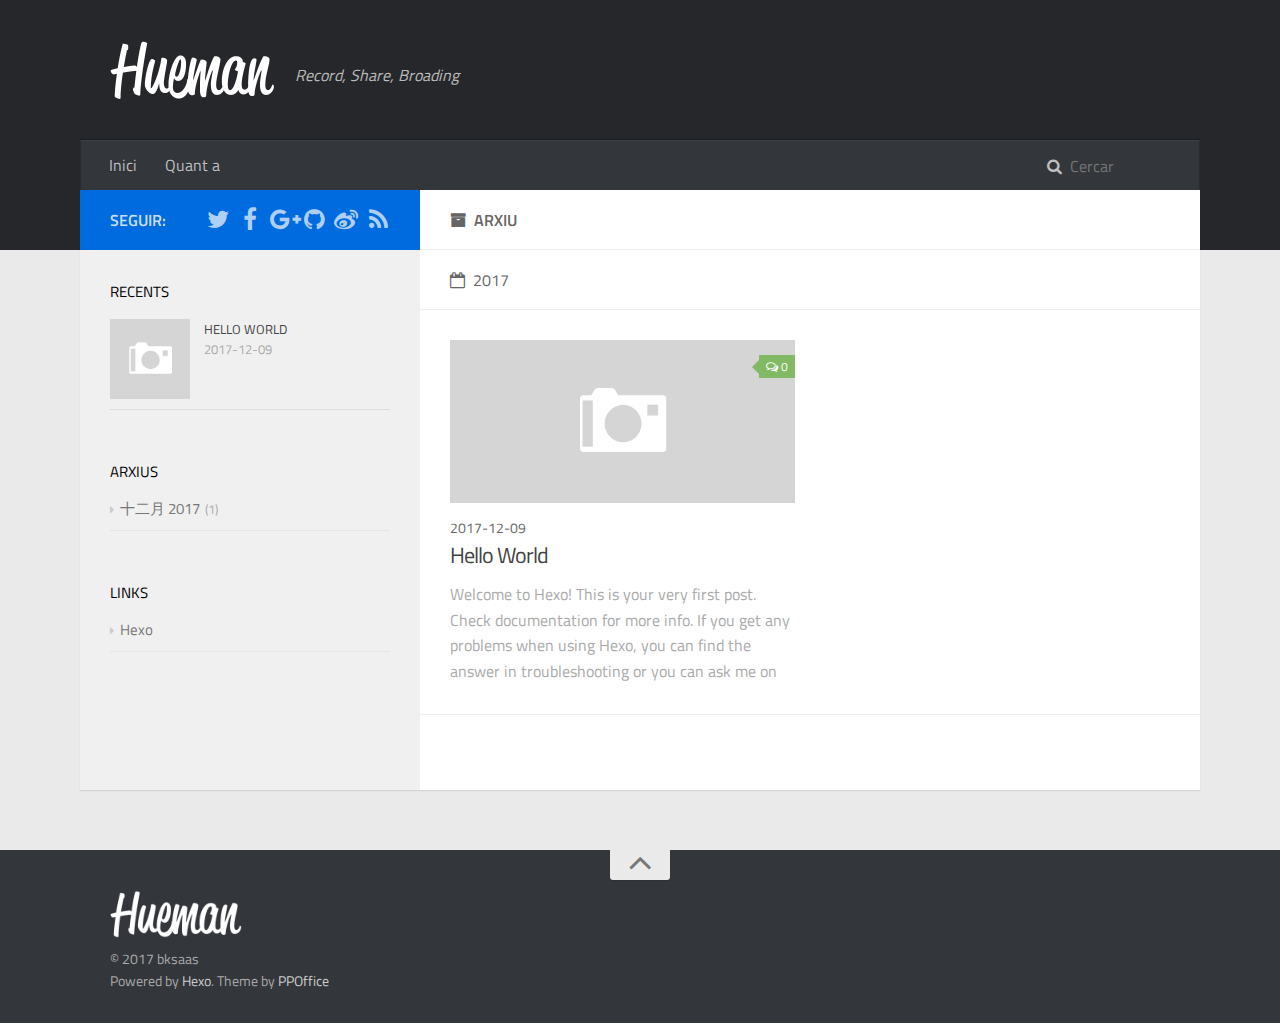
==== commit b58e258e: "first init" ====
--- a/archives/index.html
+++ b/archives/index.html
@@ -1,469 +1 @@
-<!DOCTYPE html>
-<html>
-<head>
-  <meta charset="utf-8">
-  
-  <meta name="renderer" content="webkit">
-  <meta http-equiv="X-UA-Compatible" content="IE=edge" >
-  <link rel="dns-prefetch" href="http://yoursite.com">
-  <title>Archives | Hexo</title>
-  <meta name="viewport" content="width=device-width, initial-scale=1, maximum-scale=1">
-  <meta property="og:type" content="website">
-<meta property="og:title" content="Hexo">
-<meta property="og:url" content="http://yoursite.com/archives/index.html">
-<meta property="og:site_name" content="Hexo">
-<meta name="twitter:card" content="summary">
-<meta name="twitter:title" content="Hexo">
-  
-    <link rel="alternative" href="/atom.xml" title="Hexo" type="application/atom+xml">
-  
-  
-    <link rel="icon" href="/favicon.png">
-  
-  <link rel="stylesheet" type="text/css" href="/./main.0cf68a.css">
-  <style type="text/css">
-  
-    #container.show {
-      background: linear-gradient(200deg,#a0cfe4,#e8c37e);
-    }
-  </style>
-  
-
-  
-
-</head>
-
-<body>
-  <div id="container" q-class="show:isCtnShow">
-    <canvas id="anm-canvas" class="anm-canvas"></canvas>
-    <div class="left-col" q-class="show:isShow">
-      
-<div class="overlay" style="background: #4d4d4d"></div>
-<div class="intrude-less">
-	<header id="header" class="inner">
-		<a href="/" class="profilepic">
-			<img src="" class="js-avatar">
-		</a>
-		<hgroup>
-		  <h1 class="header-author"><a href="/">John Doe</a></h1>
-		</hgroup>
-		
-
-		<nav class="header-menu">
-			<ul>
-			
-				<li><a href="/">主页</a></li>
-	        
-				<li><a href="/tags/随笔/">随笔</a></li>
-	        
-			</ul>
-		</nav>
-		<nav class="header-smart-menu">
-    		
-    			
-    			<a q-on="click: openSlider(e, 'innerArchive')" href="javascript:void(0)">所有文章</a>
-    			
-            
-    			
-    			<a q-on="click: openSlider(e, 'friends')" href="javascript:void(0)">友链</a>
-    			
-            
-    			
-    			<a q-on="click: openSlider(e, 'aboutme')" href="javascript:void(0)">关于我</a>
-    			
-            
-		</nav>
-		<nav class="header-nav">
-			<div class="social">
-				
-					<a class="github" target="_blank" href="#" title="github"><i class="icon-github"></i></a>
-		        
-					<a class="weibo" target="_blank" href="#" title="weibo"><i class="icon-weibo"></i></a>
-		        
-					<a class="rss" target="_blank" href="#" title="rss"><i class="icon-rss"></i></a>
-		        
-					<a class="zhihu" target="_blank" href="#" title="zhihu"><i class="icon-zhihu"></i></a>
-		        
-			</div>
-		</nav>
-	</header>		
-</div>
-
-    </div>
-    <div class="mid-col" q-class="show:isShow,hide:isShow|isFalse">
-      
-<nav id="mobile-nav">
-  	<div class="overlay js-overlay" style="background: #4d4d4d"></div>
-	<div class="btnctn js-mobile-btnctn">
-  		<div class="slider-trigger list" q-on="click: openSlider(e)"><i class="icon icon-sort"></i></div>
-	</div>
-	<div class="intrude-less">
-		<header id="header" class="inner">
-			<div class="profilepic">
-				<img src="" class="js-avatar">
-			</div>
-			<hgroup>
-			  <h1 class="header-author js-header-author">John Doe</h1>
-			</hgroup>
-			
-			
-			
-				
-			
-				
-			
-			
-			
-			<nav class="header-nav">
-				<div class="social">
-					
-						<a class="github" target="_blank" href="#" title="github"><i class="icon-github"></i></a>
-			        
-						<a class="weibo" target="_blank" href="#" title="weibo"><i class="icon-weibo"></i></a>
-			        
-						<a class="rss" target="_blank" href="#" title="rss"><i class="icon-rss"></i></a>
-			        
-						<a class="zhihu" target="_blank" href="#" title="zhihu"><i class="icon-zhihu"></i></a>
-			        
-				</div>
-			</nav>
-
-			<nav class="header-menu js-header-menu">
-				<ul style="width: 50%">
-				
-				
-					<li style="width: 50%"><a href="/">主页</a></li>
-		        
-					<li style="width: 50%"><a href="/tags/随笔/">随笔</a></li>
-		        
-				</ul>
-			</nav>
-		</header>				
-	</div>
-	<div class="mobile-mask" style="display:none" q-show="isShow"></div>
-</nav>
-
-      <div id="wrapper" class="body-wrap">
-        <div class="menu-l">
-          <div class="canvas-wrap">
-            <canvas data-colors="#eaeaea" data-sectionHeight="100" data-contentId="js-content" id="myCanvas1" class="anm-canvas"></canvas>
-          </div>
-          <div id="js-content" class="content-ll">
-            
-  
-  
-    
-    
-      
-      
-      <section class="archives-wrap">
-        <div class="archive-year-wrap">
-          <a href="/archives/2017" class="archive-year">2017</a>
-        </div>
-        <div class="archives">
-    
-    <article class="archive-article archive-type-post">
-  <div class="archive-article-inner">
-    <header class="archive-article-header">
-      	<div class="article-meta">
-	      	<a href="/2017/12/09/test/" class="archive-article-date">
-  	<time datetime="2017-12-09T07:25:48.000Z" itemprop="datePublished"><i class="icon-calendar icon"></i>2017-12-09</time>
-</a>
-        </div>
-    	 
-  
-    <h1 itemprop="name">
-      <a class="archive-article-title" href="/2017/12/09/test/">test</a>
-    </h1>
-  
-
-        <div class="article-info info-on-right">
-          
-          
-
-        </div>
-        <div class="clearfix"></div>
-    </header>
-  </div>
-</article>
-  
-    
-    
-    <article class="archive-article archive-type-post">
-  <div class="archive-article-inner">
-    <header class="archive-article-header">
-      	<div class="article-meta">
-	      	<a href="/2017/12/09/hello-world/" class="archive-article-date">
-  	<time datetime="2017-12-09T06:47:21.508Z" itemprop="datePublished"><i class="icon-calendar icon"></i>2017-12-09</time>
-</a>
-        </div>
-    	 
-  
-    <h1 itemprop="name">
-      <a class="archive-article-title" href="/2017/12/09/hello-world/">Hello World</a>
-    </h1>
-  
-
-        <div class="article-info info-on-right">
-          
-          
-
-        </div>
-        <div class="clearfix"></div>
-    </header>
-  </div>
-</article>
-  
-  
-    </div></section>
-  
-
-    
-
-
-          </div>
-        </div>
-      </div>
-      <footer id="footer">
-  <div class="outer">
-    <div id="footer-info">
-    	<div class="footer-left">
-    		&copy; 2017 John Doe
-    	</div>
-      	<div class="footer-right">
-      		<a href="http://hexo.io/" target="_blank">Hexo</a>  Theme <a href="https://github.com/litten/hexo-theme-yilia" target="_blank">Yilia</a> by Litten
-      	</div>
-    </div>
-  </div>
-</footer>
-    </div>
-    <script>
-	var yiliaConfig = {
-		mathjax: false,
-		isHome: false,
-		isPost: false,
-		isArchive: true,
-		isTag: false,
-		isCategory: false,
-		open_in_new: false,
-		toc_hide_index: true,
-		root: "/",
-		innerArchive: true,
-		showTags: false
-	}
-</script>
-
-<script>!function(t){function n(e){if(r[e])return r[e].exports;var i=r[e]={exports:{},id:e,loaded:!1};return t[e].call(i.exports,i,i.exports,n),i.loaded=!0,i.exports}var r={};n.m=t,n.c=r,n.p="./",n(0)}([function(t,n,r){r(195),t.exports=r(191)},function(t,n,r){var e=r(3),i=r(52),o=r(27),u=r(28),c=r(53),f="prototype",a=function(t,n,r){var s,l,h,v,p=t&a.F,d=t&a.G,y=t&a.S,g=t&a.P,b=t&a.B,m=d?e:y?e[n]||(e[n]={}):(e[n]||{})[f],x=d?i:i[n]||(i[n]={}),w=x[f]||(x[f]={});d&&(r=n);for(s in r)l=!p&&m&&void 0!==m[s],h=(l?m:r)[s],v=b&&l?c(h,e):g&&"function"==typeof h?c(Function.call,h):h,m&&u(m,s,h,t&a.U),x[s]!=h&&o(x,s,v),g&&w[s]!=h&&(w[s]=h)};e.core=i,a.F=1,a.G=2,a.S=4,a.P=8,a.B=16,a.W=32,a.U=64,a.R=128,t.exports=a},function(t,n,r){var e=r(6);t.exports=function(t){if(!e(t))throw TypeError(t+" is not an object!");return t}},function(t,n){var r=t.exports="undefined"!=typeof window&&window.Math==Math?window:"undefined"!=typeof self&&self.Math==Math?self:Function("return this")();"number"==typeof __g&&(__g=r)},function(t,n){t.exports=function(t){try{return!!t()}catch(t){return!0}}},function(t,n){var r=t.exports="undefined"!=typeof window&&window.Math==Math?window:"undefined"!=typeof self&&self.Math==Math?self:Function("return this")();"number"==typeof __g&&(__g=r)},function(t,n){t.exports=function(t){return"object"==typeof t?null!==t:"function"==typeof t}},function(t,n,r){var e=r(126)("wks"),i=r(76),o=r(3).Symbol,u="function"==typeof o;(t.exports=function(t){return e[t]||(e[t]=u&&o[t]||(u?o:i)("Symbol."+t))}).store=e},function(t,n){var r={}.hasOwnProperty;t.exports=function(t,n){return r.call(t,n)}},function(t,n,r){var e=r(94),i=r(33);t.exports=function(t){return e(i(t))}},function(t,n,r){t.exports=!r(4)(function(){return 7!=Object.defineProperty({},"a",{get:function(){return 7}}).a})},function(t,n,r){var e=r(2),i=r(167),o=r(50),u=Object.defineProperty;n.f=r(10)?Object.defineProperty:function(t,n,r){if(e(t),n=o(n,!0),e(r),i)try{return u(t,n,r)}catch(t){}if("get"in r||"set"in r)throw TypeError("Accessors not supported!");return"value"in r&&(t[n]=r.value),t}},function(t,n,r){t.exports=!r(18)(function(){return 7!=Object.defineProperty({},"a",{get:function(){return 7}}).a})},function(t,n,r){var e=r(14),i=r(22);t.exports=r(12)?function(t,n,r){return e.f(t,n,i(1,r))}:function(t,n,r){return t[n]=r,t}},function(t,n,r){var e=r(20),i=r(58),o=r(42),u=Object.defineProperty;n.f=r(12)?Object.defineProperty:function(t,n,r){if(e(t),n=o(n,!0),e(r),i)try{return u(t,n,r)}catch(t){}if("get"in r||"set"in r)throw TypeError("Accessors not supported!");return"value"in r&&(t[n]=r.value),t}},function(t,n,r){var e=r(40)("wks"),i=r(23),o=r(5).Symbol,u="function"==typeof o;(t.exports=function(t){return e[t]||(e[t]=u&&o[t]||(u?o:i)("Symbol."+t))}).store=e},function(t,n,r){var e=r(67),i=Math.min;t.exports=function(t){return t>0?i(e(t),9007199254740991):0}},function(t,n,r){var e=r(46);t.exports=function(t){return Object(e(t))}},function(t,n){t.exports=function(t){try{return!!t()}catch(t){return!0}}},function(t,n,r){var e=r(63),i=r(34);t.exports=Object.keys||function(t){return e(t,i)}},function(t,n,r){var e=r(21);t.exports=function(t){if(!e(t))throw TypeError(t+" is not an object!");return t}},function(t,n){t.exports=function(t){return"object"==typeof t?null!==t:"function"==typeof t}},function(t,n){t.exports=function(t,n){return{enumerable:!(1&t),configurable:!(2&t),writable:!(4&t),value:n}}},function(t,n){var r=0,e=Math.random();t.exports=function(t){return"Symbol(".concat(void 0===t?"":t,")_",(++r+e).toString(36))}},function(t,n){var r={}.hasOwnProperty;t.exports=function(t,n){return r.call(t,n)}},function(t,n){var r=t.exports={version:"2.4.0"};"number"==typeof __e&&(__e=r)},function(t,n){t.exports=function(t){if("function"!=typeof t)throw TypeError(t+" is not a function!");return t}},function(t,n,r){var e=r(11),i=r(66);t.exports=r(10)?function(t,n,r){return e.f(t,n,i(1,r))}:function(t,n,r){return t[n]=r,t}},function(t,n,r){var e=r(3),i=r(27),o=r(24),u=r(76)("src"),c="toString",f=Function[c],a=(""+f).split(c);r(52).inspectSource=function(t){return f.call(t)},(t.exports=function(t,n,r,c){var f="function"==typeof r;f&&(o(r,"name")||i(r,"name",n)),t[n]!==r&&(f&&(o(r,u)||i(r,u,t[n]?""+t[n]:a.join(String(n)))),t===e?t[n]=r:c?t[n]?t[n]=r:i(t,n,r):(delete t[n],i(t,n,r)))})(Function.prototype,c,function(){return"function"==typeof this&&this[u]||f.call(this)})},function(t,n,r){var e=r(1),i=r(4),o=r(46),u=function(t,n,r,e){var i=String(o(t)),u="<"+n;return""!==r&&(u+=" "+r+'="'+String(e).replace(/"/g,"&quot;")+'"'),u+">"+i+"</"+n+">"};t.exports=function(t,n){var r={};r[t]=n(u),e(e.P+e.F*i(function(){var n=""[t]('"');return n!==n.toLowerCase()||n.split('"').length>3}),"String",r)}},function(t,n,r){var e=r(115),i=r(46);t.exports=function(t){return e(i(t))}},function(t,n,r){var e=r(116),i=r(66),o=r(30),u=r(50),c=r(24),f=r(167),a=Object.getOwnPropertyDescriptor;n.f=r(10)?a:function(t,n){if(t=o(t),n=u(n,!0),f)try{return a(t,n)}catch(t){}if(c(t,n))return i(!e.f.call(t,n),t[n])}},function(t,n,r){var e=r(24),i=r(17),o=r(145)("IE_PROTO"),u=Object.prototype;t.exports=Object.getPrototypeOf||function(t){return t=i(t),e(t,o)?t[o]:"function"==typeof t.constructor&&t instanceof t.constructor?t.constructor.prototype:t instanceof Object?u:null}},function(t,n){t.exports=function(t){if(void 0==t)throw TypeError("Can't call method on  "+t);return t}},function(t,n){t.exports="constructor,hasOwnProperty,isPrototypeOf,propertyIsEnumerable,toLocaleString,toString,valueOf".split(",")},function(t,n){t.exports={}},function(t,n){t.exports=!0},function(t,n){n.f={}.propertyIsEnumerable},function(t,n,r){var e=r(14).f,i=r(8),o=r(15)("toStringTag");t.exports=function(t,n,r){t&&!i(t=r?t:t.prototype,o)&&e(t,o,{configurable:!0,value:n})}},function(t,n,r){var e=r(40)("keys"),i=r(23);t.exports=function(t){return e[t]||(e[t]=i(t))}},function(t,n,r){var e=r(5),i="__core-js_shared__",o=e[i]||(e[i]={});t.exports=function(t){return o[t]||(o[t]={})}},function(t,n){var r=Math.ceil,e=Math.floor;t.exports=function(t){return isNaN(t=+t)?0:(t>0?e:r)(t)}},function(t,n,r){var e=r(21);t.exports=function(t,n){if(!e(t))return t;var r,i;if(n&&"function"==typeof(r=t.toString)&&!e(i=r.call(t)))return i;if("function"==typeof(r=t.valueOf)&&!e(i=r.call(t)))return i;if(!n&&"function"==typeof(r=t.toString)&&!e(i=r.call(t)))return i;throw TypeError("Can't convert object to primitive value")}},function(t,n,r){var e=r(5),i=r(25),o=r(36),u=r(44),c=r(14).f;t.exports=function(t){var n=i.Symbol||(i.Symbol=o?{}:e.Symbol||{});"_"==t.charAt(0)||t in n||c(n,t,{value:u.f(t)})}},function(t,n,r){n.f=r(15)},function(t,n){var r={}.toString;t.exports=function(t){return r.call(t).slice(8,-1)}},function(t,n){t.exports=function(t){if(void 0==t)throw TypeError("Can't call method on  "+t);return t}},function(t,n,r){var e=r(4);t.exports=function(t,n){return!!t&&e(function(){n?t.call(null,function(){},1):t.call(null)})}},function(t,n,r){var e=r(53),i=r(115),o=r(17),u=r(16),c=r(203);t.exports=function(t,n){var r=1==t,f=2==t,a=3==t,s=4==t,l=6==t,h=5==t||l,v=n||c;return function(n,c,p){for(var d,y,g=o(n),b=i(g),m=e(c,p,3),x=u(b.length),w=0,S=r?v(n,x):f?v(n,0):void 0;x>w;w++)if((h||w in b)&&(d=b[w],y=m(d,w,g),t))if(r)S[w]=y;else if(y)switch(t){case 3:return!0;case 5:return d;case 6:return w;case 2:S.push(d)}else if(s)return!1;return l?-1:a||s?s:S}}},function(t,n,r){var e=r(1),i=r(52),o=r(4);t.exports=function(t,n){var r=(i.Object||{})[t]||Object[t],u={};u[t]=n(r),e(e.S+e.F*o(function(){r(1)}),"Object",u)}},function(t,n,r){var e=r(6);t.exports=function(t,n){if(!e(t))return t;var r,i;if(n&&"function"==typeof(r=t.toString)&&!e(i=r.call(t)))return i;if("function"==typeof(r=t.valueOf)&&!e(i=r.call(t)))return i;if(!n&&"function"==typeof(r=t.toString)&&!e(i=r.call(t)))return i;throw TypeError("Can't convert object to primitive value")}},function(t,n,r){var e=r(5),i=r(25),o=r(91),u=r(13),c="prototype",f=function(t,n,r){var a,s,l,h=t&f.F,v=t&f.G,p=t&f.S,d=t&f.P,y=t&f.B,g=t&f.W,b=v?i:i[n]||(i[n]={}),m=b[c],x=v?e:p?e[n]:(e[n]||{})[c];v&&(r=n);for(a in r)(s=!h&&x&&void 0!==x[a])&&a in b||(l=s?x[a]:r[a],b[a]=v&&"function"!=typeof x[a]?r[a]:y&&s?o(l,e):g&&x[a]==l?function(t){var n=function(n,r,e){if(this instanceof t){switch(arguments.length){case 0:return new t;case 1:return new t(n);case 2:return new t(n,r)}return new t(n,r,e)}return t.apply(this,arguments)};return n[c]=t[c],n}(l):d&&"function"==typeof l?o(Function.call,l):l,d&&((b.virtual||(b.virtual={}))[a]=l,t&f.R&&m&&!m[a]&&u(m,a,l)))};f.F=1,f.G=2,f.S=4,f.P=8,f.B=16,f.W=32,f.U=64,f.R=128,t.exports=f},function(t,n){var r=t.exports={version:"2.4.0"};"number"==typeof __e&&(__e=r)},function(t,n,r){var e=r(26);t.exports=function(t,n,r){if(e(t),void 0===n)return t;switch(r){case 1:return function(r){return t.call(n,r)};case 2:return function(r,e){return t.call(n,r,e)};case 3:return function(r,e,i){return t.call(n,r,e,i)}}return function(){return t.apply(n,arguments)}}},function(t,n,r){var e=r(183),i=r(1),o=r(126)("metadata"),u=o.store||(o.store=new(r(186))),c=function(t,n,r){var i=u.get(t);if(!i){if(!r)return;u.set(t,i=new e)}var o=i.get(n);if(!o){if(!r)return;i.set(n,o=new e)}return o},f=function(t,n,r){var e=c(n,r,!1);return void 0!==e&&e.has(t)},a=function(t,n,r){var e=c(n,r,!1);return void 0===e?void 0:e.get(t)},s=function(t,n,r,e){c(r,e,!0).set(t,n)},l=function(t,n){var r=c(t,n,!1),e=[];return r&&r.forEach(function(t,n){e.push(n)}),e},h=function(t){return void 0===t||"symbol"==typeof t?t:String(t)},v=function(t){i(i.S,"Reflect",t)};t.exports={store:u,map:c,has:f,get:a,set:s,keys:l,key:h,exp:v}},function(t,n,r){"use strict";if(r(10)){var e=r(69),i=r(3),o=r(4),u=r(1),c=r(127),f=r(152),a=r(53),s=r(68),l=r(66),h=r(27),v=r(73),p=r(67),d=r(16),y=r(75),g=r(50),b=r(24),m=r(180),x=r(114),w=r(6),S=r(17),_=r(137),O=r(70),E=r(32),P=r(71).f,j=r(154),F=r(76),M=r(7),A=r(48),N=r(117),T=r(146),I=r(155),k=r(80),L=r(123),R=r(74),C=r(130),D=r(160),U=r(11),W=r(31),G=U.f,B=W.f,V=i.RangeError,z=i.TypeError,q=i.Uint8Array,K="ArrayBuffer",J="Shared"+K,Y="BYTES_PER_ELEMENT",H="prototype",$=Array[H],X=f.ArrayBuffer,Q=f.DataView,Z=A(0),tt=A(2),nt=A(3),rt=A(4),et=A(5),it=A(6),ot=N(!0),ut=N(!1),ct=I.values,ft=I.keys,at=I.entries,st=$.lastIndexOf,lt=$.reduce,ht=$.reduceRight,vt=$.join,pt=$.sort,dt=$.slice,yt=$.toString,gt=$.toLocaleString,bt=M("iterator"),mt=M("toStringTag"),xt=F("typed_constructor"),wt=F("def_constructor"),St=c.CONSTR,_t=c.TYPED,Ot=c.VIEW,Et="Wrong length!",Pt=A(1,function(t,n){return Tt(T(t,t[wt]),n)}),jt=o(function(){return 1===new q(new Uint16Array([1]).buffer)[0]}),Ft=!!q&&!!q[H].set&&o(function(){new q(1).set({})}),Mt=function(t,n){if(void 0===t)throw z(Et);var r=+t,e=d(t);if(n&&!m(r,e))throw V(Et);return e},At=function(t,n){var r=p(t);if(r<0||r%n)throw V("Wrong offset!");return r},Nt=function(t){if(w(t)&&_t in t)return t;throw z(t+" is not a typed array!")},Tt=function(t,n){if(!(w(t)&&xt in t))throw z("It is not a typed array constructor!");return new t(n)},It=function(t,n){return kt(T(t,t[wt]),n)},kt=function(t,n){for(var r=0,e=n.length,i=Tt(t,e);e>r;)i[r]=n[r++];return i},Lt=function(t,n,r){G(t,n,{get:function(){return this._d[r]}})},Rt=function(t){var n,r,e,i,o,u,c=S(t),f=arguments.length,s=f>1?arguments[1]:void 0,l=void 0!==s,h=j(c);if(void 0!=h&&!_(h)){for(u=h.call(c),e=[],n=0;!(o=u.next()).done;n++)e.push(o.value);c=e}for(l&&f>2&&(s=a(s,arguments[2],2)),n=0,r=d(c.length),i=Tt(this,r);r>n;n++)i[n]=l?s(c[n],n):c[n];return i},Ct=function(){for(var t=0,n=arguments.length,r=Tt(this,n);n>t;)r[t]=arguments[t++];return r},Dt=!!q&&o(function(){gt.call(new q(1))}),Ut=function(){return gt.apply(Dt?dt.call(Nt(this)):Nt(this),arguments)},Wt={copyWithin:function(t,n){return D.call(Nt(this),t,n,arguments.length>2?arguments[2]:void 0)},every:function(t){return rt(Nt(this),t,arguments.length>1?arguments[1]:void 0)},fill:function(t){return C.apply(Nt(this),arguments)},filter:function(t){return It(this,tt(Nt(this),t,arguments.length>1?arguments[1]:void 0))},find:function(t){return et(Nt(this),t,arguments.length>1?arguments[1]:void 0)},findIndex:function(t){return it(Nt(this),t,arguments.length>1?arguments[1]:void 0)},forEach:function(t){Z(Nt(this),t,arguments.length>1?arguments[1]:void 0)},indexOf:function(t){return ut(Nt(this),t,arguments.length>1?arguments[1]:void 0)},includes:function(t){return ot(Nt(this),t,arguments.length>1?arguments[1]:void 0)},join:function(t){return vt.apply(Nt(this),arguments)},lastIndexOf:function(t){return st.apply(Nt(this),arguments)},map:function(t){return Pt(Nt(this),t,arguments.length>1?arguments[1]:void 0)},reduce:function(t){return lt.apply(Nt(this),arguments)},reduceRight:function(t){return ht.apply(Nt(this),arguments)},reverse:function(){for(var t,n=this,r=Nt(n).length,e=Math.floor(r/2),i=0;i<e;)t=n[i],n[i++]=n[--r],n[r]=t;return n},some:function(t){return nt(Nt(this),t,arguments.length>1?arguments[1]:void 0)},sort:function(t){return pt.call(Nt(this),t)},subarray:function(t,n){var r=Nt(this),e=r.length,i=y(t,e);return new(T(r,r[wt]))(r.buffer,r.byteOffset+i*r.BYTES_PER_ELEMENT,d((void 0===n?e:y(n,e))-i))}},Gt=function(t,n){return It(this,dt.call(Nt(this),t,n))},Bt=function(t){Nt(this);var n=At(arguments[1],1),r=this.length,e=S(t),i=d(e.length),o=0;if(i+n>r)throw V(Et);for(;o<i;)this[n+o]=e[o++]},Vt={entries:function(){return at.call(Nt(this))},keys:function(){return ft.call(Nt(this))},values:function(){return ct.call(Nt(this))}},zt=function(t,n){return w(t)&&t[_t]&&"symbol"!=typeof n&&n in t&&String(+n)==String(n)},qt=function(t,n){return zt(t,n=g(n,!0))?l(2,t[n]):B(t,n)},Kt=function(t,n,r){return!(zt(t,n=g(n,!0))&&w(r)&&b(r,"value"))||b(r,"get")||b(r,"set")||r.configurable||b(r,"writable")&&!r.writable||b(r,"enumerable")&&!r.enumerable?G(t,n,r):(t[n]=r.value,t)};St||(W.f=qt,U.f=Kt),u(u.S+u.F*!St,"Object",{getOwnPropertyDescriptor:qt,defineProperty:Kt}),o(function(){yt.call({})})&&(yt=gt=function(){return vt.call(this)});var Jt=v({},Wt);v(Jt,Vt),h(Jt,bt,Vt.values),v(Jt,{slice:Gt,set:Bt,constructor:function(){},toString:yt,toLocaleString:Ut}),Lt(Jt,"buffer","b"),Lt(Jt,"byteOffset","o"),Lt(Jt,"byteLength","l"),Lt(Jt,"length","e"),G(Jt,mt,{get:function(){return this[_t]}}),t.exports=function(t,n,r,f){f=!!f;var a=t+(f?"Clamped":"")+"Array",l="Uint8Array"!=a,v="get"+t,p="set"+t,y=i[a],g=y||{},b=y&&E(y),m=!y||!c.ABV,S={},_=y&&y[H],j=function(t,r){var e=t._d;return e.v[v](r*n+e.o,jt)},F=function(t,r,e){var i=t._d;f&&(e=(e=Math.round(e))<0?0:e>255?255:255&e),i.v[p](r*n+i.o,e,jt)},M=function(t,n){G(t,n,{get:function(){return j(this,n)},set:function(t){return F(this,n,t)},enumerable:!0})};m?(y=r(function(t,r,e,i){s(t,y,a,"_d");var o,u,c,f,l=0,v=0;if(w(r)){if(!(r instanceof X||(f=x(r))==K||f==J))return _t in r?kt(y,r):Rt.call(y,r);o=r,v=At(e,n);var p=r.byteLength;if(void 0===i){if(p%n)throw V(Et);if((u=p-v)<0)throw V(Et)}else if((u=d(i)*n)+v>p)throw V(Et);c=u/n}else c=Mt(r,!0),u=c*n,o=new X(u);for(h(t,"_d",{b:o,o:v,l:u,e:c,v:new Q(o)});l<c;)M(t,l++)}),_=y[H]=O(Jt),h(_,"constructor",y)):L(function(t){new y(null),new y(t)},!0)||(y=r(function(t,r,e,i){s(t,y,a);var o;return w(r)?r instanceof X||(o=x(r))==K||o==J?void 0!==i?new g(r,At(e,n),i):void 0!==e?new g(r,At(e,n)):new g(r):_t in r?kt(y,r):Rt.call(y,r):new g(Mt(r,l))}),Z(b!==Function.prototype?P(g).concat(P(b)):P(g),function(t){t in y||h(y,t,g[t])}),y[H]=_,e||(_.constructor=y));var A=_[bt],N=!!A&&("values"==A.name||void 0==A.name),T=Vt.values;h(y,xt,!0),h(_,_t,a),h(_,Ot,!0),h(_,wt,y),(f?new y(1)[mt]==a:mt in _)||G(_,mt,{get:function(){return a}}),S[a]=y,u(u.G+u.W+u.F*(y!=g),S),u(u.S,a,{BYTES_PER_ELEMENT:n,from:Rt,of:Ct}),Y in _||h(_,Y,n),u(u.P,a,Wt),R(a),u(u.P+u.F*Ft,a,{set:Bt}),u(u.P+u.F*!N,a,Vt),u(u.P+u.F*(_.toString!=yt),a,{toString:yt}),u(u.P+u.F*o(function(){new y(1).slice()}),a,{slice:Gt}),u(u.P+u.F*(o(function(){return[1,2].toLocaleString()!=new y([1,2]).toLocaleString()})||!o(function(){_.toLocaleString.call([1,2])})),a,{toLocaleString:Ut}),k[a]=N?A:T,e||N||h(_,bt,T)}}else t.exports=function(){}},function(t,n){var r={}.toString;t.exports=function(t){return r.call(t).slice(8,-1)}},function(t,n,r){var e=r(21),i=r(5).document,o=e(i)&&e(i.createElement);t.exports=function(t){return o?i.createElement(t):{}}},function(t,n,r){t.exports=!r(12)&&!r(18)(function(){return 7!=Object.defineProperty(r(57)("div"),"a",{get:function(){return 7}}).a})},function(t,n,r){"use strict";var e=r(36),i=r(51),o=r(64),u=r(13),c=r(8),f=r(35),a=r(96),s=r(38),l=r(103),h=r(15)("iterator"),v=!([].keys&&"next"in[].keys()),p="keys",d="values",y=function(){return this};t.exports=function(t,n,r,g,b,m,x){a(r,n,g);var w,S,_,O=function(t){if(!v&&t in F)return F[t];switch(t){case p:case d:return function(){return new r(this,t)}}return function(){return new r(this,t)}},E=n+" Iterator",P=b==d,j=!1,F=t.prototype,M=F[h]||F["@@iterator"]||b&&F[b],A=M||O(b),N=b?P?O("entries"):A:void 0,T="Array"==n?F.entries||M:M;if(T&&(_=l(T.call(new t)))!==Object.prototype&&(s(_,E,!0),e||c(_,h)||u(_,h,y)),P&&M&&M.name!==d&&(j=!0,A=function(){return M.call(this)}),e&&!x||!v&&!j&&F[h]||u(F,h,A),f[n]=A,f[E]=y,b)if(w={values:P?A:O(d),keys:m?A:O(p),entries:N},x)for(S in w)S in F||o(F,S,w[S]);else i(i.P+i.F*(v||j),n,w);return w}},function(t,n,r){var e=r(20),i=r(100),o=r(34),u=r(39)("IE_PROTO"),c=function(){},f="prototype",a=function(){var t,n=r(57)("iframe"),e=o.length;for(n.style.display="none",r(93).appendChild(n),n.src="javascript:",t=n.contentWindow.document,t.open(),t.write("<script>document.F=Object<\/script>"),t.close(),a=t.F;e--;)delete a[f][o[e]];return a()};t.exports=Object.create||function(t,n){var r;return null!==t?(c[f]=e(t),r=new c,c[f]=null,r[u]=t):r=a(),void 0===n?r:i(r,n)}},function(t,n,r){var e=r(63),i=r(34).concat("length","prototype");n.f=Object.getOwnPropertyNames||function(t){return e(t,i)}},function(t,n){n.f=Object.getOwnPropertySymbols},function(t,n,r){var e=r(8),i=r(9),o=r(90)(!1),u=r(39)("IE_PROTO");t.exports=function(t,n){var r,c=i(t),f=0,a=[];for(r in c)r!=u&&e(c,r)&&a.push(r);for(;n.length>f;)e(c,r=n[f++])&&(~o(a,r)||a.push(r));return a}},function(t,n,r){t.exports=r(13)},function(t,n,r){var e=r(76)("meta"),i=r(6),o=r(24),u=r(11).f,c=0,f=Object.isExtensible||function(){return!0},a=!r(4)(function(){return f(Object.preventExtensions({}))}),s=function(t){u(t,e,{value:{i:"O"+ ++c,w:{}}})},l=function(t,n){if(!i(t))return"symbol"==typeof t?t:("string"==typeof t?"S":"P")+t;if(!o(t,e)){if(!f(t))return"F";if(!n)return"E";s(t)}return t[e].i},h=function(t,n){if(!o(t,e)){if(!f(t))return!0;if(!n)return!1;s(t)}return t[e].w},v=function(t){return a&&p.NEED&&f(t)&&!o(t,e)&&s(t),t},p=t.exports={KEY:e,NEED:!1,fastKey:l,getWeak:h,onFreeze:v}},function(t,n){t.exports=function(t,n){return{enumerable:!(1&t),configurable:!(2&t),writable:!(4&t),value:n}}},function(t,n){var r=Math.ceil,e=Math.floor;t.exports=function(t){return isNaN(t=+t)?0:(t>0?e:r)(t)}},function(t,n){t.exports=function(t,n,r,e){if(!(t instanceof n)||void 0!==e&&e in t)throw TypeError(r+": incorrect invocation!");return t}},function(t,n){t.exports=!1},function(t,n,r){var e=r(2),i=r(173),o=r(133),u=r(145)("IE_PROTO"),c=function(){},f="prototype",a=function(){var t,n=r(132)("iframe"),e=o.length;for(n.style.display="none",r(135).appendChild(n),n.src="javascript:",t=n.contentWindow.document,t.open(),t.write("<script>document.F=Object<\/script>"),t.close(),a=t.F;e--;)delete a[f][o[e]];return a()};t.exports=Object.create||function(t,n){var r;return null!==t?(c[f]=e(t),r=new c,c[f]=null,r[u]=t):r=a(),void 0===n?r:i(r,n)}},function(t,n,r){var e=r(175),i=r(133).concat("length","prototype");n.f=Object.getOwnPropertyNames||function(t){return e(t,i)}},function(t,n,r){var e=r(175),i=r(133);t.exports=Object.keys||function(t){return e(t,i)}},function(t,n,r){var e=r(28);t.exports=function(t,n,r){for(var i in n)e(t,i,n[i],r);return t}},function(t,n,r){"use strict";var e=r(3),i=r(11),o=r(10),u=r(7)("species");t.exports=function(t){var n=e[t];o&&n&&!n[u]&&i.f(n,u,{configurable:!0,get:function(){return this}})}},function(t,n,r){var e=r(67),i=Math.max,o=Math.min;t.exports=function(t,n){return t=e(t),t<0?i(t+n,0):o(t,n)}},function(t,n){var r=0,e=Math.random();t.exports=function(t){return"Symbol(".concat(void 0===t?"":t,")_",(++r+e).toString(36))}},function(t,n,r){var e=r(33);t.exports=function(t){return Object(e(t))}},function(t,n,r){var e=r(7)("unscopables"),i=Array.prototype;void 0==i[e]&&r(27)(i,e,{}),t.exports=function(t){i[e][t]=!0}},function(t,n,r){var e=r(53),i=r(169),o=r(137),u=r(2),c=r(16),f=r(154),a={},s={},n=t.exports=function(t,n,r,l,h){var v,p,d,y,g=h?function(){return t}:f(t),b=e(r,l,n?2:1),m=0;if("function"!=typeof g)throw TypeError(t+" is not iterable!");if(o(g)){for(v=c(t.length);v>m;m++)if((y=n?b(u(p=t[m])[0],p[1]):b(t[m]))===a||y===s)return y}else for(d=g.call(t);!(p=d.next()).done;)if((y=i(d,b,p.value,n))===a||y===s)return y};n.BREAK=a,n.RETURN=s},function(t,n){t.exports={}},function(t,n,r){var e=r(11).f,i=r(24),o=r(7)("toStringTag");t.exports=function(t,n,r){t&&!i(t=r?t:t.prototype,o)&&e(t,o,{configurable:!0,value:n})}},function(t,n,r){var e=r(1),i=r(46),o=r(4),u=r(150),c="["+u+"]",f="​-",a=RegExp("^"+c+c+"*"),s=RegExp(c+c+"*$"),l=function(t,n,r){var i={},c=o(function(){return!!u[t]()||f[t]()!=f}),a=i[t]=c?n(h):u[t];r&&(i[r]=a),e(e.P+e.F*c,"String",i)},h=l.trim=function(t,n){return t=String(i(t)),1&n&&(t=t.replace(a,"")),2&n&&(t=t.replace(s,"")),t};t.exports=l},function(t,n,r){t.exports={default:r(86),__esModule:!0}},function(t,n,r){t.exports={default:r(87),__esModule:!0}},function(t,n,r){"use strict";function e(t){return t&&t.__esModule?t:{default:t}}n.__esModule=!0;var i=r(84),o=e(i),u=r(83),c=e(u),f="function"==typeof c.default&&"symbol"==typeof o.default?function(t){return typeof t}:function(t){return t&&"function"==typeof c.default&&t.constructor===c.default&&t!==c.default.prototype?"symbol":typeof t};n.default="function"==typeof c.default&&"symbol"===f(o.default)?function(t){return void 0===t?"undefined":f(t)}:function(t){return t&&"function"==typeof c.default&&t.constructor===c.default&&t!==c.default.prototype?"symbol":void 0===t?"undefined":f(t)}},function(t,n,r){r(110),r(108),r(111),r(112),t.exports=r(25).Symbol},function(t,n,r){r(109),r(113),t.exports=r(44).f("iterator")},function(t,n){t.exports=function(t){if("function"!=typeof t)throw TypeError(t+" is not a function!");return t}},function(t,n){t.exports=function(){}},function(t,n,r){var e=r(9),i=r(106),o=r(105);t.exports=function(t){return function(n,r,u){var c,f=e(n),a=i(f.length),s=o(u,a);if(t&&r!=r){for(;a>s;)if((c=f[s++])!=c)return!0}else for(;a>s;s++)if((t||s in f)&&f[s]===r)return t||s||0;return!t&&-1}}},function(t,n,r){var e=r(88);t.exports=function(t,n,r){if(e(t),void 0===n)return t;switch(r){case 1:return function(r){return t.call(n,r)};case 2:return function(r,e){return t.call(n,r,e)};case 3:return function(r,e,i){return t.call(n,r,e,i)}}return function(){return t.apply(n,arguments)}}},function(t,n,r){var e=r(19),i=r(62),o=r(37);t.exports=function(t){var n=e(t),r=i.f;if(r)for(var u,c=r(t),f=o.f,a=0;c.length>a;)f.call(t,u=c[a++])&&n.push(u);return n}},function(t,n,r){t.exports=r(5).document&&document.documentElement},function(t,n,r){var e=r(56);t.exports=Object("z").propertyIsEnumerable(0)?Object:function(t){return"String"==e(t)?t.split(""):Object(t)}},function(t,n,r){var e=r(56);t.exports=Array.isArray||function(t){return"Array"==e(t)}},function(t,n,r){"use strict";var e=r(60),i=r(22),o=r(38),u={};r(13)(u,r(15)("iterator"),function(){return this}),t.exports=function(t,n,r){t.prototype=e(u,{next:i(1,r)}),o(t,n+" Iterator")}},function(t,n){t.exports=function(t,n){return{value:n,done:!!t}}},function(t,n,r){var e=r(19),i=r(9);t.exports=function(t,n){for(var r,o=i(t),u=e(o),c=u.length,f=0;c>f;)if(o[r=u[f++]]===n)return r}},function(t,n,r){var e=r(23)("meta"),i=r(21),o=r(8),u=r(14).f,c=0,f=Object.isExtensible||function(){return!0},a=!r(18)(function(){return f(Object.preventExtensions({}))}),s=function(t){u(t,e,{value:{i:"O"+ ++c,w:{}}})},l=function(t,n){if(!i(t))return"symbol"==typeof t?t:("string"==typeof t?"S":"P")+t;if(!o(t,e)){if(!f(t))return"F";if(!n)return"E";s(t)}return t[e].i},h=function(t,n){if(!o(t,e)){if(!f(t))return!0;if(!n)return!1;s(t)}return t[e].w},v=function(t){return a&&p.NEED&&f(t)&&!o(t,e)&&s(t),t},p=t.exports={KEY:e,NEED:!1,fastKey:l,getWeak:h,onFreeze:v}},function(t,n,r){var e=r(14),i=r(20),o=r(19);t.exports=r(12)?Object.defineProperties:function(t,n){i(t);for(var r,u=o(n),c=u.length,f=0;c>f;)e.f(t,r=u[f++],n[r]);return t}},function(t,n,r){var e=r(37),i=r(22),o=r(9),u=r(42),c=r(8),f=r(58),a=Object.getOwnPropertyDescriptor;n.f=r(12)?a:function(t,n){if(t=o(t),n=u(n,!0),f)try{return a(t,n)}catch(t){}if(c(t,n))return i(!e.f.call(t,n),t[n])}},function(t,n,r){var e=r(9),i=r(61).f,o={}.toString,u="object"==typeof window&&window&&Object.getOwnPropertyNames?Object.getOwnPropertyNames(window):[],c=function(t){try{return i(t)}catch(t){return u.slice()}};t.exports.f=function(t){return u&&"[object Window]"==o.call(t)?c(t):i(e(t))}},function(t,n,r){var e=r(8),i=r(77),o=r(39)("IE_PROTO"),u=Object.prototype;t.exports=Object.getPrototypeOf||function(t){return t=i(t),e(t,o)?t[o]:"function"==typeof t.constructor&&t instanceof t.constructor?t.constructor.prototype:t instanceof Object?u:null}},function(t,n,r){var e=r(41),i=r(33);t.exports=function(t){return function(n,r){var o,u,c=String(i(n)),f=e(r),a=c.length;return f<0||f>=a?t?"":void 0:(o=c.charCodeAt(f),o<55296||o>56319||f+1===a||(u=c.charCodeAt(f+1))<56320||u>57343?t?c.charAt(f):o:t?c.slice(f,f+2):u-56320+(o-55296<<10)+65536)}}},function(t,n,r){var e=r(41),i=Math.max,o=Math.min;t.exports=function(t,n){return t=e(t),t<0?i(t+n,0):o(t,n)}},function(t,n,r){var e=r(41),i=Math.min;t.exports=function(t){return t>0?i(e(t),9007199254740991):0}},function(t,n,r){"use strict";var e=r(89),i=r(97),o=r(35),u=r(9);t.exports=r(59)(Array,"Array",function(t,n){this._t=u(t),this._i=0,this._k=n},function(){var t=this._t,n=this._k,r=this._i++;return!t||r>=t.length?(this._t=void 0,i(1)):"keys"==n?i(0,r):"values"==n?i(0,t[r]):i(0,[r,t[r]])},"values"),o.Arguments=o.Array,e("keys"),e("values"),e("entries")},function(t,n){},function(t,n,r){"use strict";var e=r(104)(!0);r(59)(String,"String",function(t){this._t=String(t),this._i=0},function(){var t,n=this._t,r=this._i;return r>=n.length?{value:void 0,done:!0}:(t=e(n,r),this._i+=t.length,{value:t,done:!1})})},function(t,n,r){"use strict";var e=r(5),i=r(8),o=r(12),u=r(51),c=r(64),f=r(99).KEY,a=r(18),s=r(40),l=r(38),h=r(23),v=r(15),p=r(44),d=r(43),y=r(98),g=r(92),b=r(95),m=r(20),x=r(9),w=r(42),S=r(22),_=r(60),O=r(102),E=r(101),P=r(14),j=r(19),F=E.f,M=P.f,A=O.f,N=e.Symbol,T=e.JSON,I=T&&T.stringify,k="prototype",L=v("_hidden"),R=v("toPrimitive"),C={}.propertyIsEnumerable,D=s("symbol-registry"),U=s("symbols"),W=s("op-symbols"),G=Object[k],B="function"==typeof N,V=e.QObject,z=!V||!V[k]||!V[k].findChild,q=o&&a(function(){return 7!=_(M({},"a",{get:function(){return M(this,"a",{value:7}).a}})).a})?function(t,n,r){var e=F(G,n);e&&delete G[n],M(t,n,r),e&&t!==G&&M(G,n,e)}:M,K=function(t){var n=U[t]=_(N[k]);return n._k=t,n},J=B&&"symbol"==typeof N.iterator?function(t){return"symbol"==typeof t}:function(t){return t instanceof N},Y=function(t,n,r){return t===G&&Y(W,n,r),m(t),n=w(n,!0),m(r),i(U,n)?(r.enumerable?(i(t,L)&&t[L][n]&&(t[L][n]=!1),r=_(r,{enumerable:S(0,!1)})):(i(t,L)||M(t,L,S(1,{})),t[L][n]=!0),q(t,n,r)):M(t,n,r)},H=function(t,n){m(t);for(var r,e=g(n=x(n)),i=0,o=e.length;o>i;)Y(t,r=e[i++],n[r]);return t},$=function(t,n){return void 0===n?_(t):H(_(t),n)},X=function(t){var n=C.call(this,t=w(t,!0));return!(this===G&&i(U,t)&&!i(W,t))&&(!(n||!i(this,t)||!i(U,t)||i(this,L)&&this[L][t])||n)},Q=function(t,n){if(t=x(t),n=w(n,!0),t!==G||!i(U,n)||i(W,n)){var r=F(t,n);return!r||!i(U,n)||i(t,L)&&t[L][n]||(r.enumerable=!0),r}},Z=function(t){for(var n,r=A(x(t)),e=[],o=0;r.length>o;)i(U,n=r[o++])||n==L||n==f||e.push(n);return e},tt=function(t){for(var n,r=t===G,e=A(r?W:x(t)),o=[],u=0;e.length>u;)!i(U,n=e[u++])||r&&!i(G,n)||o.push(U[n]);return o};B||(N=function(){if(this instanceof N)throw TypeError("Symbol is not a constructor!");var t=h(arguments.length>0?arguments[0]:void 0),n=function(r){this===G&&n.call(W,r),i(this,L)&&i(this[L],t)&&(this[L][t]=!1),q(this,t,S(1,r))};return o&&z&&q(G,t,{configurable:!0,set:n}),K(t)},c(N[k],"toString",function(){return this._k}),E.f=Q,P.f=Y,r(61).f=O.f=Z,r(37).f=X,r(62).f=tt,o&&!r(36)&&c(G,"propertyIsEnumerable",X,!0),p.f=function(t){return K(v(t))}),u(u.G+u.W+u.F*!B,{Symbol:N});for(var nt="hasInstance,isConcatSpreadable,iterator,match,replace,search,species,split,toPrimitive,toStringTag,unscopables".split(","),rt=0;nt.length>rt;)v(nt[rt++]);for(var nt=j(v.store),rt=0;nt.length>rt;)d(nt[rt++]);u(u.S+u.F*!B,"Symbol",{for:function(t){return i(D,t+="")?D[t]:D[t]=N(t)},keyFor:function(t){if(J(t))return y(D,t);throw TypeError(t+" is not a symbol!")},useSetter:function(){z=!0},useSimple:function(){z=!1}}),u(u.S+u.F*!B,"Object",{create:$,defineProperty:Y,defineProperties:H,getOwnPropertyDescriptor:Q,getOwnPropertyNames:Z,getOwnPropertySymbols:tt}),T&&u(u.S+u.F*(!B||a(function(){var t=N();return"[null]"!=I([t])||"{}"!=I({a:t})||"{}"!=I(Object(t))})),"JSON",{stringify:function(t){if(void 0!==t&&!J(t)){for(var n,r,e=[t],i=1;arguments.length>i;)e.push(arguments[i++]);return n=e[1],"function"==typeof n&&(r=n),!r&&b(n)||(n=function(t,n){if(r&&(n=r.call(this,t,n)),!J(n))return n}),e[1]=n,I.apply(T,e)}}}),N[k][R]||r(13)(N[k],R,N[k].valueOf),l(N,"Symbol"),l(Math,"Math",!0),l(e.JSON,"JSON",!0)},function(t,n,r){r(43)("asyncIterator")},function(t,n,r){r(43)("observable")},function(t,n,r){r(107);for(var e=r(5),i=r(13),o=r(35),u=r(15)("toStringTag"),c=["NodeList","DOMTokenList","MediaList","StyleSheetList","CSSRuleList"],f=0;f<5;f++){var a=c[f],s=e[a],l=s&&s.prototype;l&&!l[u]&&i(l,u,a),o[a]=o.Array}},function(t,n,r){var e=r(45),i=r(7)("toStringTag"),o="Arguments"==e(function(){return arguments}()),u=function(t,n){try{return t[n]}catch(t){}};t.exports=function(t){var n,r,c;return void 0===t?"Undefined":null===t?"Null":"string"==typeof(r=u(n=Object(t),i))?r:o?e(n):"Object"==(c=e(n))&&"function"==typeof n.callee?"Arguments":c}},function(t,n,r){var e=r(45);t.exports=Object("z").propertyIsEnumerable(0)?Object:function(t){return"String"==e(t)?t.split(""):Object(t)}},function(t,n){n.f={}.propertyIsEnumerable},function(t,n,r){var e=r(30),i=r(16),o=r(75);t.exports=function(t){return function(n,r,u){var c,f=e(n),a=i(f.length),s=o(u,a);if(t&&r!=r){for(;a>s;)if((c=f[s++])!=c)return!0}else for(;a>s;s++)if((t||s in f)&&f[s]===r)return t||s||0;return!t&&-1}}},function(t,n,r){"use strict";var e=r(3),i=r(1),o=r(28),u=r(73),c=r(65),f=r(79),a=r(68),s=r(6),l=r(4),h=r(123),v=r(81),p=r(136);t.exports=function(t,n,r,d,y,g){var b=e[t],m=b,x=y?"set":"add",w=m&&m.prototype,S={},_=function(t){var n=w[t];o(w,t,"delete"==t?function(t){return!(g&&!s(t))&&n.call(this,0===t?0:t)}:"has"==t?function(t){return!(g&&!s(t))&&n.call(this,0===t?0:t)}:"get"==t?function(t){return g&&!s(t)?void 0:n.call(this,0===t?0:t)}:"add"==t?function(t){return n.call(this,0===t?0:t),this}:function(t,r){return n.call(this,0===t?0:t,r),this})};if("function"==typeof m&&(g||w.forEach&&!l(function(){(new m).entries().next()}))){var O=new m,E=O[x](g?{}:-0,1)!=O,P=l(function(){O.has(1)}),j=h(function(t){new m(t)}),F=!g&&l(function(){for(var t=new m,n=5;n--;)t[x](n,n);return!t.has(-0)});j||(m=n(function(n,r){a(n,m,t);var e=p(new b,n,m);return void 0!=r&&f(r,y,e[x],e),e}),m.prototype=w,w.constructor=m),(P||F)&&(_("delete"),_("has"),y&&_("get")),(F||E)&&_(x),g&&w.clear&&delete w.clear}else m=d.getConstructor(n,t,y,x),u(m.prototype,r),c.NEED=!0;return v(m,t),S[t]=m,i(i.G+i.W+i.F*(m!=b),S),g||d.setStrong(m,t,y),m}},function(t,n,r){"use strict";var e=r(27),i=r(28),o=r(4),u=r(46),c=r(7);t.exports=function(t,n,r){var f=c(t),a=r(u,f,""[t]),s=a[0],l=a[1];o(function(){var n={};return n[f]=function(){return 7},7!=""[t](n)})&&(i(String.prototype,t,s),e(RegExp.prototype,f,2==n?function(t,n){return l.call(t,this,n)}:function(t){return l.call(t,this)}))}
-},function(t,n,r){"use strict";var e=r(2);t.exports=function(){var t=e(this),n="";return t.global&&(n+="g"),t.ignoreCase&&(n+="i"),t.multiline&&(n+="m"),t.unicode&&(n+="u"),t.sticky&&(n+="y"),n}},function(t,n){t.exports=function(t,n,r){var e=void 0===r;switch(n.length){case 0:return e?t():t.call(r);case 1:return e?t(n[0]):t.call(r,n[0]);case 2:return e?t(n[0],n[1]):t.call(r,n[0],n[1]);case 3:return e?t(n[0],n[1],n[2]):t.call(r,n[0],n[1],n[2]);case 4:return e?t(n[0],n[1],n[2],n[3]):t.call(r,n[0],n[1],n[2],n[3])}return t.apply(r,n)}},function(t,n,r){var e=r(6),i=r(45),o=r(7)("match");t.exports=function(t){var n;return e(t)&&(void 0!==(n=t[o])?!!n:"RegExp"==i(t))}},function(t,n,r){var e=r(7)("iterator"),i=!1;try{var o=[7][e]();o.return=function(){i=!0},Array.from(o,function(){throw 2})}catch(t){}t.exports=function(t,n){if(!n&&!i)return!1;var r=!1;try{var o=[7],u=o[e]();u.next=function(){return{done:r=!0}},o[e]=function(){return u},t(o)}catch(t){}return r}},function(t,n,r){t.exports=r(69)||!r(4)(function(){var t=Math.random();__defineSetter__.call(null,t,function(){}),delete r(3)[t]})},function(t,n){n.f=Object.getOwnPropertySymbols},function(t,n,r){var e=r(3),i="__core-js_shared__",o=e[i]||(e[i]={});t.exports=function(t){return o[t]||(o[t]={})}},function(t,n,r){for(var e,i=r(3),o=r(27),u=r(76),c=u("typed_array"),f=u("view"),a=!(!i.ArrayBuffer||!i.DataView),s=a,l=0,h="Int8Array,Uint8Array,Uint8ClampedArray,Int16Array,Uint16Array,Int32Array,Uint32Array,Float32Array,Float64Array".split(",");l<9;)(e=i[h[l++]])?(o(e.prototype,c,!0),o(e.prototype,f,!0)):s=!1;t.exports={ABV:a,CONSTR:s,TYPED:c,VIEW:f}},function(t,n){"use strict";var r={versions:function(){var t=window.navigator.userAgent;return{trident:t.indexOf("Trident")>-1,presto:t.indexOf("Presto")>-1,webKit:t.indexOf("AppleWebKit")>-1,gecko:t.indexOf("Gecko")>-1&&-1==t.indexOf("KHTML"),mobile:!!t.match(/AppleWebKit.*Mobile.*/),ios:!!t.match(/\(i[^;]+;( U;)? CPU.+Mac OS X/),android:t.indexOf("Android")>-1||t.indexOf("Linux")>-1,iPhone:t.indexOf("iPhone")>-1||t.indexOf("Mac")>-1,iPad:t.indexOf("iPad")>-1,webApp:-1==t.indexOf("Safari"),weixin:-1==t.indexOf("MicroMessenger")}}()};t.exports=r},function(t,n,r){"use strict";var e=r(85),i=function(t){return t&&t.__esModule?t:{default:t}}(e),o=function(){function t(t,n,e){return n||e?String.fromCharCode(n||e):r[t]||t}function n(t){return e[t]}var r={"&quot;":'"',"&lt;":"<","&gt;":">","&amp;":"&","&nbsp;":" "},e={};for(var u in r)e[r[u]]=u;return r["&apos;"]="'",e["'"]="&#39;",{encode:function(t){return t?(""+t).replace(/['<> "&]/g,n).replace(/\r?\n/g,"<br/>").replace(/\s/g,"&nbsp;"):""},decode:function(n){return n?(""+n).replace(/<br\s*\/?>/gi,"\n").replace(/&quot;|&lt;|&gt;|&amp;|&nbsp;|&apos;|&#(\d+);|&#(\d+)/g,t).replace(/\u00a0/g," "):""},encodeBase16:function(t){if(!t)return t;t+="";for(var n=[],r=0,e=t.length;e>r;r++)n.push(t.charCodeAt(r).toString(16).toUpperCase());return n.join("")},encodeBase16forJSON:function(t){if(!t)return t;t=t.replace(/[\u4E00-\u9FBF]/gi,function(t){return escape(t).replace("%u","\\u")});for(var n=[],r=0,e=t.length;e>r;r++)n.push(t.charCodeAt(r).toString(16).toUpperCase());return n.join("")},decodeBase16:function(t){if(!t)return t;t+="";for(var n=[],r=0,e=t.length;e>r;r+=2)n.push(String.fromCharCode("0x"+t.slice(r,r+2)));return n.join("")},encodeObject:function(t){if(t instanceof Array)for(var n=0,r=t.length;r>n;n++)t[n]=o.encodeObject(t[n]);else if("object"==(void 0===t?"undefined":(0,i.default)(t)))for(var e in t)t[e]=o.encodeObject(t[e]);else if("string"==typeof t)return o.encode(t);return t},loadScript:function(t){var n=document.createElement("script");document.getElementsByTagName("body")[0].appendChild(n),n.setAttribute("src",t)},addLoadEvent:function(t){var n=window.onload;"function"!=typeof window.onload?window.onload=t:window.onload=function(){n(),t()}}}}();t.exports=o},function(t,n,r){"use strict";var e=r(17),i=r(75),o=r(16);t.exports=function(t){for(var n=e(this),r=o(n.length),u=arguments.length,c=i(u>1?arguments[1]:void 0,r),f=u>2?arguments[2]:void 0,a=void 0===f?r:i(f,r);a>c;)n[c++]=t;return n}},function(t,n,r){"use strict";var e=r(11),i=r(66);t.exports=function(t,n,r){n in t?e.f(t,n,i(0,r)):t[n]=r}},function(t,n,r){var e=r(6),i=r(3).document,o=e(i)&&e(i.createElement);t.exports=function(t){return o?i.createElement(t):{}}},function(t,n){t.exports="constructor,hasOwnProperty,isPrototypeOf,propertyIsEnumerable,toLocaleString,toString,valueOf".split(",")},function(t,n,r){var e=r(7)("match");t.exports=function(t){var n=/./;try{"/./"[t](n)}catch(r){try{return n[e]=!1,!"/./"[t](n)}catch(t){}}return!0}},function(t,n,r){t.exports=r(3).document&&document.documentElement},function(t,n,r){var e=r(6),i=r(144).set;t.exports=function(t,n,r){var o,u=n.constructor;return u!==r&&"function"==typeof u&&(o=u.prototype)!==r.prototype&&e(o)&&i&&i(t,o),t}},function(t,n,r){var e=r(80),i=r(7)("iterator"),o=Array.prototype;t.exports=function(t){return void 0!==t&&(e.Array===t||o[i]===t)}},function(t,n,r){var e=r(45);t.exports=Array.isArray||function(t){return"Array"==e(t)}},function(t,n,r){"use strict";var e=r(70),i=r(66),o=r(81),u={};r(27)(u,r(7)("iterator"),function(){return this}),t.exports=function(t,n,r){t.prototype=e(u,{next:i(1,r)}),o(t,n+" Iterator")}},function(t,n,r){"use strict";var e=r(69),i=r(1),o=r(28),u=r(27),c=r(24),f=r(80),a=r(139),s=r(81),l=r(32),h=r(7)("iterator"),v=!([].keys&&"next"in[].keys()),p="keys",d="values",y=function(){return this};t.exports=function(t,n,r,g,b,m,x){a(r,n,g);var w,S,_,O=function(t){if(!v&&t in F)return F[t];switch(t){case p:case d:return function(){return new r(this,t)}}return function(){return new r(this,t)}},E=n+" Iterator",P=b==d,j=!1,F=t.prototype,M=F[h]||F["@@iterator"]||b&&F[b],A=M||O(b),N=b?P?O("entries"):A:void 0,T="Array"==n?F.entries||M:M;if(T&&(_=l(T.call(new t)))!==Object.prototype&&(s(_,E,!0),e||c(_,h)||u(_,h,y)),P&&M&&M.name!==d&&(j=!0,A=function(){return M.call(this)}),e&&!x||!v&&!j&&F[h]||u(F,h,A),f[n]=A,f[E]=y,b)if(w={values:P?A:O(d),keys:m?A:O(p),entries:N},x)for(S in w)S in F||o(F,S,w[S]);else i(i.P+i.F*(v||j),n,w);return w}},function(t,n){var r=Math.expm1;t.exports=!r||r(10)>22025.465794806718||r(10)<22025.465794806718||-2e-17!=r(-2e-17)?function(t){return 0==(t=+t)?t:t>-1e-6&&t<1e-6?t+t*t/2:Math.exp(t)-1}:r},function(t,n){t.exports=Math.sign||function(t){return 0==(t=+t)||t!=t?t:t<0?-1:1}},function(t,n,r){var e=r(3),i=r(151).set,o=e.MutationObserver||e.WebKitMutationObserver,u=e.process,c=e.Promise,f="process"==r(45)(u);t.exports=function(){var t,n,r,a=function(){var e,i;for(f&&(e=u.domain)&&e.exit();t;){i=t.fn,t=t.next;try{i()}catch(e){throw t?r():n=void 0,e}}n=void 0,e&&e.enter()};if(f)r=function(){u.nextTick(a)};else if(o){var s=!0,l=document.createTextNode("");new o(a).observe(l,{characterData:!0}),r=function(){l.data=s=!s}}else if(c&&c.resolve){var h=c.resolve();r=function(){h.then(a)}}else r=function(){i.call(e,a)};return function(e){var i={fn:e,next:void 0};n&&(n.next=i),t||(t=i,r()),n=i}}},function(t,n,r){var e=r(6),i=r(2),o=function(t,n){if(i(t),!e(n)&&null!==n)throw TypeError(n+": can't set as prototype!")};t.exports={set:Object.setPrototypeOf||("__proto__"in{}?function(t,n,e){try{e=r(53)(Function.call,r(31).f(Object.prototype,"__proto__").set,2),e(t,[]),n=!(t instanceof Array)}catch(t){n=!0}return function(t,r){return o(t,r),n?t.__proto__=r:e(t,r),t}}({},!1):void 0),check:o}},function(t,n,r){var e=r(126)("keys"),i=r(76);t.exports=function(t){return e[t]||(e[t]=i(t))}},function(t,n,r){var e=r(2),i=r(26),o=r(7)("species");t.exports=function(t,n){var r,u=e(t).constructor;return void 0===u||void 0==(r=e(u)[o])?n:i(r)}},function(t,n,r){var e=r(67),i=r(46);t.exports=function(t){return function(n,r){var o,u,c=String(i(n)),f=e(r),a=c.length;return f<0||f>=a?t?"":void 0:(o=c.charCodeAt(f),o<55296||o>56319||f+1===a||(u=c.charCodeAt(f+1))<56320||u>57343?t?c.charAt(f):o:t?c.slice(f,f+2):u-56320+(o-55296<<10)+65536)}}},function(t,n,r){var e=r(122),i=r(46);t.exports=function(t,n,r){if(e(n))throw TypeError("String#"+r+" doesn't accept regex!");return String(i(t))}},function(t,n,r){"use strict";var e=r(67),i=r(46);t.exports=function(t){var n=String(i(this)),r="",o=e(t);if(o<0||o==1/0)throw RangeError("Count can't be negative");for(;o>0;(o>>>=1)&&(n+=n))1&o&&(r+=n);return r}},function(t,n){t.exports="\t\n\v\f\r   ᠎             　\u2028\u2029\ufeff"},function(t,n,r){var e,i,o,u=r(53),c=r(121),f=r(135),a=r(132),s=r(3),l=s.process,h=s.setImmediate,v=s.clearImmediate,p=s.MessageChannel,d=0,y={},g="onreadystatechange",b=function(){var t=+this;if(y.hasOwnProperty(t)){var n=y[t];delete y[t],n()}},m=function(t){b.call(t.data)};h&&v||(h=function(t){for(var n=[],r=1;arguments.length>r;)n.push(arguments[r++]);return y[++d]=function(){c("function"==typeof t?t:Function(t),n)},e(d),d},v=function(t){delete y[t]},"process"==r(45)(l)?e=function(t){l.nextTick(u(b,t,1))}:p?(i=new p,o=i.port2,i.port1.onmessage=m,e=u(o.postMessage,o,1)):s.addEventListener&&"function"==typeof postMessage&&!s.importScripts?(e=function(t){s.postMessage(t+"","*")},s.addEventListener("message",m,!1)):e=g in a("script")?function(t){f.appendChild(a("script"))[g]=function(){f.removeChild(this),b.call(t)}}:function(t){setTimeout(u(b,t,1),0)}),t.exports={set:h,clear:v}},function(t,n,r){"use strict";var e=r(3),i=r(10),o=r(69),u=r(127),c=r(27),f=r(73),a=r(4),s=r(68),l=r(67),h=r(16),v=r(71).f,p=r(11).f,d=r(130),y=r(81),g="ArrayBuffer",b="DataView",m="prototype",x="Wrong length!",w="Wrong index!",S=e[g],_=e[b],O=e.Math,E=e.RangeError,P=e.Infinity,j=S,F=O.abs,M=O.pow,A=O.floor,N=O.log,T=O.LN2,I="buffer",k="byteLength",L="byteOffset",R=i?"_b":I,C=i?"_l":k,D=i?"_o":L,U=function(t,n,r){var e,i,o,u=Array(r),c=8*r-n-1,f=(1<<c)-1,a=f>>1,s=23===n?M(2,-24)-M(2,-77):0,l=0,h=t<0||0===t&&1/t<0?1:0;for(t=F(t),t!=t||t===P?(i=t!=t?1:0,e=f):(e=A(N(t)/T),t*(o=M(2,-e))<1&&(e--,o*=2),t+=e+a>=1?s/o:s*M(2,1-a),t*o>=2&&(e++,o/=2),e+a>=f?(i=0,e=f):e+a>=1?(i=(t*o-1)*M(2,n),e+=a):(i=t*M(2,a-1)*M(2,n),e=0));n>=8;u[l++]=255&i,i/=256,n-=8);for(e=e<<n|i,c+=n;c>0;u[l++]=255&e,e/=256,c-=8);return u[--l]|=128*h,u},W=function(t,n,r){var e,i=8*r-n-1,o=(1<<i)-1,u=o>>1,c=i-7,f=r-1,a=t[f--],s=127&a;for(a>>=7;c>0;s=256*s+t[f],f--,c-=8);for(e=s&(1<<-c)-1,s>>=-c,c+=n;c>0;e=256*e+t[f],f--,c-=8);if(0===s)s=1-u;else{if(s===o)return e?NaN:a?-P:P;e+=M(2,n),s-=u}return(a?-1:1)*e*M(2,s-n)},G=function(t){return t[3]<<24|t[2]<<16|t[1]<<8|t[0]},B=function(t){return[255&t]},V=function(t){return[255&t,t>>8&255]},z=function(t){return[255&t,t>>8&255,t>>16&255,t>>24&255]},q=function(t){return U(t,52,8)},K=function(t){return U(t,23,4)},J=function(t,n,r){p(t[m],n,{get:function(){return this[r]}})},Y=function(t,n,r,e){var i=+r,o=l(i);if(i!=o||o<0||o+n>t[C])throw E(w);var u=t[R]._b,c=o+t[D],f=u.slice(c,c+n);return e?f:f.reverse()},H=function(t,n,r,e,i,o){var u=+r,c=l(u);if(u!=c||c<0||c+n>t[C])throw E(w);for(var f=t[R]._b,a=c+t[D],s=e(+i),h=0;h<n;h++)f[a+h]=s[o?h:n-h-1]},$=function(t,n){s(t,S,g);var r=+n,e=h(r);if(r!=e)throw E(x);return e};if(u.ABV){if(!a(function(){new S})||!a(function(){new S(.5)})){S=function(t){return new j($(this,t))};for(var X,Q=S[m]=j[m],Z=v(j),tt=0;Z.length>tt;)(X=Z[tt++])in S||c(S,X,j[X]);o||(Q.constructor=S)}var nt=new _(new S(2)),rt=_[m].setInt8;nt.setInt8(0,2147483648),nt.setInt8(1,2147483649),!nt.getInt8(0)&&nt.getInt8(1)||f(_[m],{setInt8:function(t,n){rt.call(this,t,n<<24>>24)},setUint8:function(t,n){rt.call(this,t,n<<24>>24)}},!0)}else S=function(t){var n=$(this,t);this._b=d.call(Array(n),0),this[C]=n},_=function(t,n,r){s(this,_,b),s(t,S,b);var e=t[C],i=l(n);if(i<0||i>e)throw E("Wrong offset!");if(r=void 0===r?e-i:h(r),i+r>e)throw E(x);this[R]=t,this[D]=i,this[C]=r},i&&(J(S,k,"_l"),J(_,I,"_b"),J(_,k,"_l"),J(_,L,"_o")),f(_[m],{getInt8:function(t){return Y(this,1,t)[0]<<24>>24},getUint8:function(t){return Y(this,1,t)[0]},getInt16:function(t){var n=Y(this,2,t,arguments[1]);return(n[1]<<8|n[0])<<16>>16},getUint16:function(t){var n=Y(this,2,t,arguments[1]);return n[1]<<8|n[0]},getInt32:function(t){return G(Y(this,4,t,arguments[1]))},getUint32:function(t){return G(Y(this,4,t,arguments[1]))>>>0},getFloat32:function(t){return W(Y(this,4,t,arguments[1]),23,4)},getFloat64:function(t){return W(Y(this,8,t,arguments[1]),52,8)},setInt8:function(t,n){H(this,1,t,B,n)},setUint8:function(t,n){H(this,1,t,B,n)},setInt16:function(t,n){H(this,2,t,V,n,arguments[2])},setUint16:function(t,n){H(this,2,t,V,n,arguments[2])},setInt32:function(t,n){H(this,4,t,z,n,arguments[2])},setUint32:function(t,n){H(this,4,t,z,n,arguments[2])},setFloat32:function(t,n){H(this,4,t,K,n,arguments[2])},setFloat64:function(t,n){H(this,8,t,q,n,arguments[2])}});y(S,g),y(_,b),c(_[m],u.VIEW,!0),n[g]=S,n[b]=_},function(t,n,r){var e=r(3),i=r(52),o=r(69),u=r(182),c=r(11).f;t.exports=function(t){var n=i.Symbol||(i.Symbol=o?{}:e.Symbol||{});"_"==t.charAt(0)||t in n||c(n,t,{value:u.f(t)})}},function(t,n,r){var e=r(114),i=r(7)("iterator"),o=r(80);t.exports=r(52).getIteratorMethod=function(t){if(void 0!=t)return t[i]||t["@@iterator"]||o[e(t)]}},function(t,n,r){"use strict";var e=r(78),i=r(170),o=r(80),u=r(30);t.exports=r(140)(Array,"Array",function(t,n){this._t=u(t),this._i=0,this._k=n},function(){var t=this._t,n=this._k,r=this._i++;return!t||r>=t.length?(this._t=void 0,i(1)):"keys"==n?i(0,r):"values"==n?i(0,t[r]):i(0,[r,t[r]])},"values"),o.Arguments=o.Array,e("keys"),e("values"),e("entries")},function(t,n){function r(t,n){t.classList?t.classList.add(n):t.className+=" "+n}t.exports=r},function(t,n){function r(t,n){if(t.classList)t.classList.remove(n);else{var r=new RegExp("(^|\\b)"+n.split(" ").join("|")+"(\\b|$)","gi");t.className=t.className.replace(r," ")}}t.exports=r},function(t,n){function r(){throw new Error("setTimeout has not been defined")}function e(){throw new Error("clearTimeout has not been defined")}function i(t){if(s===setTimeout)return setTimeout(t,0);if((s===r||!s)&&setTimeout)return s=setTimeout,setTimeout(t,0);try{return s(t,0)}catch(n){try{return s.call(null,t,0)}catch(n){return s.call(this,t,0)}}}function o(t){if(l===clearTimeout)return clearTimeout(t);if((l===e||!l)&&clearTimeout)return l=clearTimeout,clearTimeout(t);try{return l(t)}catch(n){try{return l.call(null,t)}catch(n){return l.call(this,t)}}}function u(){d&&v&&(d=!1,v.length?p=v.concat(p):y=-1,p.length&&c())}function c(){if(!d){var t=i(u);d=!0;for(var n=p.length;n;){for(v=p,p=[];++y<n;)v&&v[y].run();y=-1,n=p.length}v=null,d=!1,o(t)}}function f(t,n){this.fun=t,this.array=n}function a(){}var s,l,h=t.exports={};!function(){try{s="function"==typeof setTimeout?setTimeout:r}catch(t){s=r}try{l="function"==typeof clearTimeout?clearTimeout:e}catch(t){l=e}}();var v,p=[],d=!1,y=-1;h.nextTick=function(t){var n=new Array(arguments.length-1);if(arguments.length>1)for(var r=1;r<arguments.length;r++)n[r-1]=arguments[r];p.push(new f(t,n)),1!==p.length||d||i(c)},f.prototype.run=function(){this.fun.apply(null,this.array)},h.title="browser",h.browser=!0,h.env={},h.argv=[],h.version="",h.versions={},h.on=a,h.addListener=a,h.once=a,h.off=a,h.removeListener=a,h.removeAllListeners=a,h.emit=a,h.prependListener=a,h.prependOnceListener=a,h.listeners=function(t){return[]},h.binding=function(t){throw new Error("process.binding is not supported")},h.cwd=function(){return"/"},h.chdir=function(t){throw new Error("process.chdir is not supported")},h.umask=function(){return 0}},function(t,n,r){var e=r(45);t.exports=function(t,n){if("number"!=typeof t&&"Number"!=e(t))throw TypeError(n);return+t}},function(t,n,r){"use strict";var e=r(17),i=r(75),o=r(16);t.exports=[].copyWithin||function(t,n){var r=e(this),u=o(r.length),c=i(t,u),f=i(n,u),a=arguments.length>2?arguments[2]:void 0,s=Math.min((void 0===a?u:i(a,u))-f,u-c),l=1;for(f<c&&c<f+s&&(l=-1,f+=s-1,c+=s-1);s-- >0;)f in r?r[c]=r[f]:delete r[c],c+=l,f+=l;return r}},function(t,n,r){var e=r(79);t.exports=function(t,n){var r=[];return e(t,!1,r.push,r,n),r}},function(t,n,r){var e=r(26),i=r(17),o=r(115),u=r(16);t.exports=function(t,n,r,c,f){e(n);var a=i(t),s=o(a),l=u(a.length),h=f?l-1:0,v=f?-1:1;if(r<2)for(;;){if(h in s){c=s[h],h+=v;break}if(h+=v,f?h<0:l<=h)throw TypeError("Reduce of empty array with no initial value")}for(;f?h>=0:l>h;h+=v)h in s&&(c=n(c,s[h],h,a));return c}},function(t,n,r){"use strict";var e=r(26),i=r(6),o=r(121),u=[].slice,c={},f=function(t,n,r){if(!(n in c)){for(var e=[],i=0;i<n;i++)e[i]="a["+i+"]";c[n]=Function("F,a","return new F("+e.join(",")+")")}return c[n](t,r)};t.exports=Function.bind||function(t){var n=e(this),r=u.call(arguments,1),c=function(){var e=r.concat(u.call(arguments));return this instanceof c?f(n,e.length,e):o(n,e,t)};return i(n.prototype)&&(c.prototype=n.prototype),c}},function(t,n,r){"use strict";var e=r(11).f,i=r(70),o=r(73),u=r(53),c=r(68),f=r(46),a=r(79),s=r(140),l=r(170),h=r(74),v=r(10),p=r(65).fastKey,d=v?"_s":"size",y=function(t,n){var r,e=p(n);if("F"!==e)return t._i[e];for(r=t._f;r;r=r.n)if(r.k==n)return r};t.exports={getConstructor:function(t,n,r,s){var l=t(function(t,e){c(t,l,n,"_i"),t._i=i(null),t._f=void 0,t._l=void 0,t[d]=0,void 0!=e&&a(e,r,t[s],t)});return o(l.prototype,{clear:function(){for(var t=this,n=t._i,r=t._f;r;r=r.n)r.r=!0,r.p&&(r.p=r.p.n=void 0),delete n[r.i];t._f=t._l=void 0,t[d]=0},delete:function(t){var n=this,r=y(n,t);if(r){var e=r.n,i=r.p;delete n._i[r.i],r.r=!0,i&&(i.n=e),e&&(e.p=i),n._f==r&&(n._f=e),n._l==r&&(n._l=i),n[d]--}return!!r},forEach:function(t){c(this,l,"forEach");for(var n,r=u(t,arguments.length>1?arguments[1]:void 0,3);n=n?n.n:this._f;)for(r(n.v,n.k,this);n&&n.r;)n=n.p},has:function(t){return!!y(this,t)}}),v&&e(l.prototype,"size",{get:function(){return f(this[d])}}),l},def:function(t,n,r){var e,i,o=y(t,n);return o?o.v=r:(t._l=o={i:i=p(n,!0),k:n,v:r,p:e=t._l,n:void 0,r:!1},t._f||(t._f=o),e&&(e.n=o),t[d]++,"F"!==i&&(t._i[i]=o)),t},getEntry:y,setStrong:function(t,n,r){s(t,n,function(t,n){this._t=t,this._k=n,this._l=void 0},function(){for(var t=this,n=t._k,r=t._l;r&&r.r;)r=r.p;return t._t&&(t._l=r=r?r.n:t._t._f)?"keys"==n?l(0,r.k):"values"==n?l(0,r.v):l(0,[r.k,r.v]):(t._t=void 0,l(1))},r?"entries":"values",!r,!0),h(n)}}},function(t,n,r){var e=r(114),i=r(161);t.exports=function(t){return function(){if(e(this)!=t)throw TypeError(t+"#toJSON isn't generic");return i(this)}}},function(t,n,r){"use strict";var e=r(73),i=r(65).getWeak,o=r(2),u=r(6),c=r(68),f=r(79),a=r(48),s=r(24),l=a(5),h=a(6),v=0,p=function(t){return t._l||(t._l=new d)},d=function(){this.a=[]},y=function(t,n){return l(t.a,function(t){return t[0]===n})};d.prototype={get:function(t){var n=y(this,t);if(n)return n[1]},has:function(t){return!!y(this,t)},set:function(t,n){var r=y(this,t);r?r[1]=n:this.a.push([t,n])},delete:function(t){var n=h(this.a,function(n){return n[0]===t});return~n&&this.a.splice(n,1),!!~n}},t.exports={getConstructor:function(t,n,r,o){var a=t(function(t,e){c(t,a,n,"_i"),t._i=v++,t._l=void 0,void 0!=e&&f(e,r,t[o],t)});return e(a.prototype,{delete:function(t){if(!u(t))return!1;var n=i(t);return!0===n?p(this).delete(t):n&&s(n,this._i)&&delete n[this._i]},has:function(t){if(!u(t))return!1;var n=i(t);return!0===n?p(this).has(t):n&&s(n,this._i)}}),a},def:function(t,n,r){var e=i(o(n),!0);return!0===e?p(t).set(n,r):e[t._i]=r,t},ufstore:p}},function(t,n,r){t.exports=!r(10)&&!r(4)(function(){return 7!=Object.defineProperty(r(132)("div"),"a",{get:function(){return 7}}).a})},function(t,n,r){var e=r(6),i=Math.floor;t.exports=function(t){return!e(t)&&isFinite(t)&&i(t)===t}},function(t,n,r){var e=r(2);t.exports=function(t,n,r,i){try{return i?n(e(r)[0],r[1]):n(r)}catch(n){var o=t.return;throw void 0!==o&&e(o.call(t)),n}}},function(t,n){t.exports=function(t,n){return{value:n,done:!!t}}},function(t,n){t.exports=Math.log1p||function(t){return(t=+t)>-1e-8&&t<1e-8?t-t*t/2:Math.log(1+t)}},function(t,n,r){"use strict";var e=r(72),i=r(125),o=r(116),u=r(17),c=r(115),f=Object.assign;t.exports=!f||r(4)(function(){var t={},n={},r=Symbol(),e="abcdefghijklmnopqrst";return t[r]=7,e.split("").forEach(function(t){n[t]=t}),7!=f({},t)[r]||Object.keys(f({},n)).join("")!=e})?function(t,n){for(var r=u(t),f=arguments.length,a=1,s=i.f,l=o.f;f>a;)for(var h,v=c(arguments[a++]),p=s?e(v).concat(s(v)):e(v),d=p.length,y=0;d>y;)l.call(v,h=p[y++])&&(r[h]=v[h]);return r}:f},function(t,n,r){var e=r(11),i=r(2),o=r(72);t.exports=r(10)?Object.defineProperties:function(t,n){i(t);for(var r,u=o(n),c=u.length,f=0;c>f;)e.f(t,r=u[f++],n[r]);return t}},function(t,n,r){var e=r(30),i=r(71).f,o={}.toString,u="object"==typeof window&&window&&Object.getOwnPropertyNames?Object.getOwnPropertyNames(window):[],c=function(t){try{return i(t)}catch(t){return u.slice()}};t.exports.f=function(t){return u&&"[object Window]"==o.call(t)?c(t):i(e(t))}},function(t,n,r){var e=r(24),i=r(30),o=r(117)(!1),u=r(145)("IE_PROTO");t.exports=function(t,n){var r,c=i(t),f=0,a=[];for(r in c)r!=u&&e(c,r)&&a.push(r);for(;n.length>f;)e(c,r=n[f++])&&(~o(a,r)||a.push(r));return a}},function(t,n,r){var e=r(72),i=r(30),o=r(116).f;t.exports=function(t){return function(n){for(var r,u=i(n),c=e(u),f=c.length,a=0,s=[];f>a;)o.call(u,r=c[a++])&&s.push(t?[r,u[r]]:u[r]);return s}}},function(t,n,r){var e=r(71),i=r(125),o=r(2),u=r(3).Reflect;t.exports=u&&u.ownKeys||function(t){var n=e.f(o(t)),r=i.f;return r?n.concat(r(t)):n}},function(t,n,r){var e=r(3).parseFloat,i=r(82).trim;t.exports=1/e(r(150)+"-0")!=-1/0?function(t){var n=i(String(t),3),r=e(n);return 0===r&&"-"==n.charAt(0)?-0:r}:e},function(t,n,r){var e=r(3).parseInt,i=r(82).trim,o=r(150),u=/^[\-+]?0[xX]/;t.exports=8!==e(o+"08")||22!==e(o+"0x16")?function(t,n){var r=i(String(t),3);return e(r,n>>>0||(u.test(r)?16:10))}:e},function(t,n){t.exports=Object.is||function(t,n){return t===n?0!==t||1/t==1/n:t!=t&&n!=n}},function(t,n,r){var e=r(16),i=r(149),o=r(46);t.exports=function(t,n,r,u){var c=String(o(t)),f=c.length,a=void 0===r?" ":String(r),s=e(n);if(s<=f||""==a)return c;var l=s-f,h=i.call(a,Math.ceil(l/a.length));return h.length>l&&(h=h.slice(0,l)),u?h+c:c+h}},function(t,n,r){n.f=r(7)},function(t,n,r){"use strict";var e=r(164);t.exports=r(118)("Map",function(t){return function(){return t(this,arguments.length>0?arguments[0]:void 0)}},{get:function(t){var n=e.getEntry(this,t);return n&&n.v},set:function(t,n){return e.def(this,0===t?0:t,n)}},e,!0)},function(t,n,r){r(10)&&"g"!=/./g.flags&&r(11).f(RegExp.prototype,"flags",{configurable:!0,get:r(120)})},function(t,n,r){"use strict";var e=r(164);t.exports=r(118)("Set",function(t){return function(){return t(this,arguments.length>0?arguments[0]:void 0)}},{add:function(t){return e.def(this,t=0===t?0:t,t)}},e)},function(t,n,r){"use strict";var e,i=r(48)(0),o=r(28),u=r(65),c=r(172),f=r(166),a=r(6),s=u.getWeak,l=Object.isExtensible,h=f.ufstore,v={},p=function(t){return function(){return t(this,arguments.length>0?arguments[0]:void 0)}},d={get:function(t){if(a(t)){var n=s(t);return!0===n?h(this).get(t):n?n[this._i]:void 0}},set:function(t,n){return f.def(this,t,n)}},y=t.exports=r(118)("WeakMap",p,d,f,!0,!0);7!=(new y).set((Object.freeze||Object)(v),7).get(v)&&(e=f.getConstructor(p),c(e.prototype,d),u.NEED=!0,i(["delete","has","get","set"],function(t){var n=y.prototype,r=n[t];o(n,t,function(n,i){if(a(n)&&!l(n)){this._f||(this._f=new e);var o=this._f[t](n,i);return"set"==t?this:o}return r.call(this,n,i)})}))},,,,function(t,n){"use strict";function r(){var t=document.querySelector("#page-nav");if(t&&!document.querySelector("#page-nav .extend.prev")&&(t.innerHTML='<a class="extend prev disabled" rel="prev">&laquo; Prev</a>'+t.innerHTML),t&&!document.querySelector("#page-nav .extend.next")&&(t.innerHTML=t.innerHTML+'<a class="extend next disabled" rel="next">Next &raquo;</a>'),yiliaConfig&&yiliaConfig.open_in_new){document.querySelectorAll(".article-entry a:not(.article-more-a)").forEach(function(t){var n=t.getAttribute("target");n&&""!==n||t.setAttribute("target","_blank")})}if(yiliaConfig&&yiliaConfig.toc_hide_index){document.querySelectorAll(".toc-number").forEach(function(t){t.style.display="none"})}var n=document.querySelector("#js-aboutme");n&&0!==n.length&&(n.innerHTML=n.innerText)}t.exports={init:r}},function(t,n,r){"use strict";function e(t){return t&&t.__esModule?t:{default:t}}function i(t,n){var r=/\/|index.html/g;return t.replace(r,"")===n.replace(r,"")}function o(){for(var t=document.querySelectorAll(".js-header-menu li a"),n=window.location.pathname,r=0,e=t.length;r<e;r++){var o=t[r];i(n,o.getAttribute("href"))&&(0,h.default)(o,"active")}}function u(t){for(var n=t.offsetLeft,r=t.offsetParent;null!==r;)n+=r.offsetLeft,r=r.offsetParent;return n}function c(t){for(var n=t.offsetTop,r=t.offsetParent;null!==r;)n+=r.offsetTop,r=r.offsetParent;return n}function f(t,n,r,e,i){var o=u(t),f=c(t)-n;if(f-r<=i){var a=t.$newDom;a||(a=t.cloneNode(!0),(0,d.default)(t,a),t.$newDom=a,a.style.position="fixed",a.style.top=(r||f)+"px",a.style.left=o+"px",a.style.zIndex=e||2,a.style.width="100%",a.style.color="#fff"),a.style.visibility="visible",t.style.visibility="hidden"}else{t.style.visibility="visible";var s=t.$newDom;s&&(s.style.visibility="hidden")}}function a(){var t=document.querySelector(".js-overlay"),n=document.querySelector(".js-header-menu");f(t,document.body.scrollTop,-63,2,0),f(n,document.body.scrollTop,1,3,0)}function s(){document.querySelector("#container").addEventListener("scroll",function(t){a()}),window.addEventListener("scroll",function(t){a()}),a()}var l=r(156),h=e(l),v=r(157),p=(e(v),r(382)),d=e(p),y=r(128),g=e(y),b=r(190),m=e(b),x=r(129);(function(){g.default.versions.mobile&&window.screen.width<800&&(o(),s())})(),(0,x.addLoadEvent)(function(){m.default.init()}),t.exports={}},,,,function(t,n,r){(function(t){"use strict";function n(t,n,r){t[n]||Object[e](t,n,{writable:!0,configurable:!0,value:r})}if(r(381),r(391),r(198),t._babelPolyfill)throw new Error("only one instance of babel-polyfill is allowed");t._babelPolyfill=!0;var e="defineProperty";n(String.prototype,"padLeft","".padStart),n(String.prototype,"padRight","".padEnd),"pop,reverse,shift,keys,values,entries,indexOf,every,some,forEach,map,filter,find,findIndex,includes,join,slice,concat,push,splice,unshift,sort,lastIndexOf,reduce,reduceRight,copyWithin,fill".split(",").forEach(function(t){[][t]&&n(Array,t,Function.call.bind([][t]))})}).call(n,function(){return this}())},,,function(t,n,r){r(210),t.exports=r(52).RegExp.escape},,,,function(t,n,r){var e=r(6),i=r(138),o=r(7)("species");t.exports=function(t){var n;return i(t)&&(n=t.constructor,"function"!=typeof n||n!==Array&&!i(n.prototype)||(n=void 0),e(n)&&null===(n=n[o])&&(n=void 0)),void 0===n?Array:n}},function(t,n,r){var e=r(202);t.exports=function(t,n){return new(e(t))(n)}},function(t,n,r){"use strict";var e=r(2),i=r(50),o="number";t.exports=function(t){if("string"!==t&&t!==o&&"default"!==t)throw TypeError("Incorrect hint");return i(e(this),t!=o)}},function(t,n,r){var e=r(72),i=r(125),o=r(116);t.exports=function(t){var n=e(t),r=i.f;if(r)for(var u,c=r(t),f=o.f,a=0;c.length>a;)f.call(t,u=c[a++])&&n.push(u);return n}},function(t,n,r){var e=r(72),i=r(30);t.exports=function(t,n){for(var r,o=i(t),u=e(o),c=u.length,f=0;c>f;)if(o[r=u[f++]]===n)return r}},function(t,n,r){"use strict";var e=r(208),i=r(121),o=r(26);t.exports=function(){for(var t=o(this),n=arguments.length,r=Array(n),u=0,c=e._,f=!1;n>u;)(r[u]=arguments[u++])===c&&(f=!0);return function(){var e,o=this,u=arguments.length,a=0,s=0;if(!f&&!u)return i(t,r,o);if(e=r.slice(),f)for(;n>a;a++)e[a]===c&&(e[a]=arguments[s++]);for(;u>s;)e.push(arguments[s++]);return i(t,e,o)}}},function(t,n,r){t.exports=r(3)},function(t,n){t.exports=function(t,n){var r=n===Object(n)?function(t){return n[t]}:n;return function(n){return String(n).replace(t,r)}}},function(t,n,r){var e=r(1),i=r(209)(/[\\^$*+?.()|[\]{}]/g,"\\$&");e(e.S,"RegExp",{escape:function(t){return i(t)}})},function(t,n,r){var e=r(1);e(e.P,"Array",{copyWithin:r(160)}),r(78)("copyWithin")},function(t,n,r){"use strict";var e=r(1),i=r(48)(4);e(e.P+e.F*!r(47)([].every,!0),"Array",{every:function(t){return i(this,t,arguments[1])}})},function(t,n,r){var e=r(1);e(e.P,"Array",{fill:r(130)}),r(78)("fill")},function(t,n,r){"use strict";var e=r(1),i=r(48)(2);e(e.P+e.F*!r(47)([].filter,!0),"Array",{filter:function(t){return i(this,t,arguments[1])}})},function(t,n,r){"use strict";var e=r(1),i=r(48)(6),o="findIndex",u=!0;o in[]&&Array(1)[o](function(){u=!1}),e(e.P+e.F*u,"Array",{findIndex:function(t){return i(this,t,arguments.length>1?arguments[1]:void 0)}}),r(78)(o)},function(t,n,r){"use strict";var e=r(1),i=r(48)(5),o="find",u=!0;o in[]&&Array(1)[o](function(){u=!1}),e(e.P+e.F*u,"Array",{find:function(t){return i(this,t,arguments.length>1?arguments[1]:void 0)}}),r(78)(o)},function(t,n,r){"use strict";var e=r(1),i=r(48)(0),o=r(47)([].forEach,!0);e(e.P+e.F*!o,"Array",{forEach:function(t){return i(this,t,arguments[1])}})},function(t,n,r){"use strict";var e=r(53),i=r(1),o=r(17),u=r(169),c=r(137),f=r(16),a=r(131),s=r(154);i(i.S+i.F*!r(123)(function(t){Array.from(t)}),"Array",{from:function(t){var n,r,i,l,h=o(t),v="function"==typeof this?this:Array,p=arguments.length,d=p>1?arguments[1]:void 0,y=void 0!==d,g=0,b=s(h);if(y&&(d=e(d,p>2?arguments[2]:void 0,2)),void 0==b||v==Array&&c(b))for(n=f(h.length),r=new v(n);n>g;g++)a(r,g,y?d(h[g],g):h[g]);else for(l=b.call(h),r=new v;!(i=l.next()).done;g++)a(r,g,y?u(l,d,[i.value,g],!0):i.value);return r.length=g,r}})},function(t,n,r){"use strict";var e=r(1),i=r(117)(!1),o=[].indexOf,u=!!o&&1/[1].indexOf(1,-0)<0;e(e.P+e.F*(u||!r(47)(o)),"Array",{indexOf:function(t){return u?o.apply(this,arguments)||0:i(this,t,arguments[1])}})},function(t,n,r){var e=r(1);e(e.S,"Array",{isArray:r(138)})},function(t,n,r){"use strict";var e=r(1),i=r(30),o=[].join;e(e.P+e.F*(r(115)!=Object||!r(47)(o)),"Array",{join:function(t){return o.call(i(this),void 0===t?",":t)}})},function(t,n,r){"use strict";var e=r(1),i=r(30),o=r(67),u=r(16),c=[].lastIndexOf,f=!!c&&1/[1].lastIndexOf(1,-0)<0;e(e.P+e.F*(f||!r(47)(c)),"Array",{lastIndexOf:function(t){if(f)return c.apply(this,arguments)||0;var n=i(this),r=u(n.length),e=r-1;for(arguments.length>1&&(e=Math.min(e,o(arguments[1]))),e<0&&(e=r+e);e>=0;e--)if(e in n&&n[e]===t)return e||0;return-1}})},function(t,n,r){"use strict";var e=r(1),i=r(48)(1);e(e.P+e.F*!r(47)([].map,!0),"Array",{map:function(t){return i(this,t,arguments[1])}})},function(t,n,r){"use strict";var e=r(1),i=r(131);e(e.S+e.F*r(4)(function(){function t(){}return!(Array.of.call(t)instanceof t)}),"Array",{of:function(){for(var t=0,n=arguments.length,r=new("function"==typeof this?this:Array)(n);n>t;)i(r,t,arguments[t++]);return r.length=n,r}})},function(t,n,r){"use strict";var e=r(1),i=r(162);e(e.P+e.F*!r(47)([].reduceRight,!0),"Array",{reduceRight:function(t){return i(this,t,arguments.length,arguments[1],!0)}})},function(t,n,r){"use strict";var e=r(1),i=r(162);e(e.P+e.F*!r(47)([].reduce,!0),"Array",{reduce:function(t){return i(this,t,arguments.length,arguments[1],!1)}})},function(t,n,r){"use strict";var e=r(1),i=r(135),o=r(45),u=r(75),c=r(16),f=[].slice;e(e.P+e.F*r(4)(function(){i&&f.call(i)}),"Array",{slice:function(t,n){var r=c(this.length),e=o(this);if(n=void 0===n?r:n,"Array"==e)return f.call(this,t,n);for(var i=u(t,r),a=u(n,r),s=c(a-i),l=Array(s),h=0;h<s;h++)l[h]="String"==e?this.charAt(i+h):this[i+h];return l}})},function(t,n,r){"use strict";var e=r(1),i=r(48)(3);e(e.P+e.F*!r(47)([].some,!0),"Array",{some:function(t){return i(this,t,arguments[1])}})},function(t,n,r){"use strict";var e=r(1),i=r(26),o=r(17),u=r(4),c=[].sort,f=[1,2,3];e(e.P+e.F*(u(function(){f.sort(void 0)})||!u(function(){f.sort(null)})||!r(47)(c)),"Array",{sort:function(t){return void 0===t?c.call(o(this)):c.call(o(this),i(t))}})},function(t,n,r){r(74)("Array")},function(t,n,r){var e=r(1);e(e.S,"Date",{now:function(){return(new Date).getTime()}})},function(t,n,r){"use strict";var e=r(1),i=r(4),o=Date.prototype.getTime,u=function(t){return t>9?t:"0"+t};e(e.P+e.F*(i(function(){return"0385-07-25T07:06:39.999Z"!=new Date(-5e13-1).toISOString()})||!i(function(){new Date(NaN).toISOString()})),"Date",{toISOString:function(){
-if(!isFinite(o.call(this)))throw RangeError("Invalid time value");var t=this,n=t.getUTCFullYear(),r=t.getUTCMilliseconds(),e=n<0?"-":n>9999?"+":"";return e+("00000"+Math.abs(n)).slice(e?-6:-4)+"-"+u(t.getUTCMonth()+1)+"-"+u(t.getUTCDate())+"T"+u(t.getUTCHours())+":"+u(t.getUTCMinutes())+":"+u(t.getUTCSeconds())+"."+(r>99?r:"0"+u(r))+"Z"}})},function(t,n,r){"use strict";var e=r(1),i=r(17),o=r(50);e(e.P+e.F*r(4)(function(){return null!==new Date(NaN).toJSON()||1!==Date.prototype.toJSON.call({toISOString:function(){return 1}})}),"Date",{toJSON:function(t){var n=i(this),r=o(n);return"number"!=typeof r||isFinite(r)?n.toISOString():null}})},function(t,n,r){var e=r(7)("toPrimitive"),i=Date.prototype;e in i||r(27)(i,e,r(204))},function(t,n,r){var e=Date.prototype,i="Invalid Date",o="toString",u=e[o],c=e.getTime;new Date(NaN)+""!=i&&r(28)(e,o,function(){var t=c.call(this);return t===t?u.call(this):i})},function(t,n,r){var e=r(1);e(e.P,"Function",{bind:r(163)})},function(t,n,r){"use strict";var e=r(6),i=r(32),o=r(7)("hasInstance"),u=Function.prototype;o in u||r(11).f(u,o,{value:function(t){if("function"!=typeof this||!e(t))return!1;if(!e(this.prototype))return t instanceof this;for(;t=i(t);)if(this.prototype===t)return!0;return!1}})},function(t,n,r){var e=r(11).f,i=r(66),o=r(24),u=Function.prototype,c="name",f=Object.isExtensible||function(){return!0};c in u||r(10)&&e(u,c,{configurable:!0,get:function(){try{var t=this,n=(""+t).match(/^\s*function ([^ (]*)/)[1];return o(t,c)||!f(t)||e(t,c,i(5,n)),n}catch(t){return""}}})},function(t,n,r){var e=r(1),i=r(171),o=Math.sqrt,u=Math.acosh;e(e.S+e.F*!(u&&710==Math.floor(u(Number.MAX_VALUE))&&u(1/0)==1/0),"Math",{acosh:function(t){return(t=+t)<1?NaN:t>94906265.62425156?Math.log(t)+Math.LN2:i(t-1+o(t-1)*o(t+1))}})},function(t,n,r){function e(t){return isFinite(t=+t)&&0!=t?t<0?-e(-t):Math.log(t+Math.sqrt(t*t+1)):t}var i=r(1),o=Math.asinh;i(i.S+i.F*!(o&&1/o(0)>0),"Math",{asinh:e})},function(t,n,r){var e=r(1),i=Math.atanh;e(e.S+e.F*!(i&&1/i(-0)<0),"Math",{atanh:function(t){return 0==(t=+t)?t:Math.log((1+t)/(1-t))/2}})},function(t,n,r){var e=r(1),i=r(142);e(e.S,"Math",{cbrt:function(t){return i(t=+t)*Math.pow(Math.abs(t),1/3)}})},function(t,n,r){var e=r(1);e(e.S,"Math",{clz32:function(t){return(t>>>=0)?31-Math.floor(Math.log(t+.5)*Math.LOG2E):32}})},function(t,n,r){var e=r(1),i=Math.exp;e(e.S,"Math",{cosh:function(t){return(i(t=+t)+i(-t))/2}})},function(t,n,r){var e=r(1),i=r(141);e(e.S+e.F*(i!=Math.expm1),"Math",{expm1:i})},function(t,n,r){var e=r(1),i=r(142),o=Math.pow,u=o(2,-52),c=o(2,-23),f=o(2,127)*(2-c),a=o(2,-126),s=function(t){return t+1/u-1/u};e(e.S,"Math",{fround:function(t){var n,r,e=Math.abs(t),o=i(t);return e<a?o*s(e/a/c)*a*c:(n=(1+c/u)*e,r=n-(n-e),r>f||r!=r?o*(1/0):o*r)}})},function(t,n,r){var e=r(1),i=Math.abs;e(e.S,"Math",{hypot:function(t,n){for(var r,e,o=0,u=0,c=arguments.length,f=0;u<c;)r=i(arguments[u++]),f<r?(e=f/r,o=o*e*e+1,f=r):r>0?(e=r/f,o+=e*e):o+=r;return f===1/0?1/0:f*Math.sqrt(o)}})},function(t,n,r){var e=r(1),i=Math.imul;e(e.S+e.F*r(4)(function(){return-5!=i(4294967295,5)||2!=i.length}),"Math",{imul:function(t,n){var r=65535,e=+t,i=+n,o=r&e,u=r&i;return 0|o*u+((r&e>>>16)*u+o*(r&i>>>16)<<16>>>0)}})},function(t,n,r){var e=r(1);e(e.S,"Math",{log10:function(t){return Math.log(t)/Math.LN10}})},function(t,n,r){var e=r(1);e(e.S,"Math",{log1p:r(171)})},function(t,n,r){var e=r(1);e(e.S,"Math",{log2:function(t){return Math.log(t)/Math.LN2}})},function(t,n,r){var e=r(1);e(e.S,"Math",{sign:r(142)})},function(t,n,r){var e=r(1),i=r(141),o=Math.exp;e(e.S+e.F*r(4)(function(){return-2e-17!=!Math.sinh(-2e-17)}),"Math",{sinh:function(t){return Math.abs(t=+t)<1?(i(t)-i(-t))/2:(o(t-1)-o(-t-1))*(Math.E/2)}})},function(t,n,r){var e=r(1),i=r(141),o=Math.exp;e(e.S,"Math",{tanh:function(t){var n=i(t=+t),r=i(-t);return n==1/0?1:r==1/0?-1:(n-r)/(o(t)+o(-t))}})},function(t,n,r){var e=r(1);e(e.S,"Math",{trunc:function(t){return(t>0?Math.floor:Math.ceil)(t)}})},function(t,n,r){"use strict";var e=r(3),i=r(24),o=r(45),u=r(136),c=r(50),f=r(4),a=r(71).f,s=r(31).f,l=r(11).f,h=r(82).trim,v="Number",p=e[v],d=p,y=p.prototype,g=o(r(70)(y))==v,b="trim"in String.prototype,m=function(t){var n=c(t,!1);if("string"==typeof n&&n.length>2){n=b?n.trim():h(n,3);var r,e,i,o=n.charCodeAt(0);if(43===o||45===o){if(88===(r=n.charCodeAt(2))||120===r)return NaN}else if(48===o){switch(n.charCodeAt(1)){case 66:case 98:e=2,i=49;break;case 79:case 111:e=8,i=55;break;default:return+n}for(var u,f=n.slice(2),a=0,s=f.length;a<s;a++)if((u=f.charCodeAt(a))<48||u>i)return NaN;return parseInt(f,e)}}return+n};if(!p(" 0o1")||!p("0b1")||p("+0x1")){p=function(t){var n=arguments.length<1?0:t,r=this;return r instanceof p&&(g?f(function(){y.valueOf.call(r)}):o(r)!=v)?u(new d(m(n)),r,p):m(n)};for(var x,w=r(10)?a(d):"MAX_VALUE,MIN_VALUE,NaN,NEGATIVE_INFINITY,POSITIVE_INFINITY,EPSILON,isFinite,isInteger,isNaN,isSafeInteger,MAX_SAFE_INTEGER,MIN_SAFE_INTEGER,parseFloat,parseInt,isInteger".split(","),S=0;w.length>S;S++)i(d,x=w[S])&&!i(p,x)&&l(p,x,s(d,x));p.prototype=y,y.constructor=p,r(28)(e,v,p)}},function(t,n,r){var e=r(1);e(e.S,"Number",{EPSILON:Math.pow(2,-52)})},function(t,n,r){var e=r(1),i=r(3).isFinite;e(e.S,"Number",{isFinite:function(t){return"number"==typeof t&&i(t)}})},function(t,n,r){var e=r(1);e(e.S,"Number",{isInteger:r(168)})},function(t,n,r){var e=r(1);e(e.S,"Number",{isNaN:function(t){return t!=t}})},function(t,n,r){var e=r(1),i=r(168),o=Math.abs;e(e.S,"Number",{isSafeInteger:function(t){return i(t)&&o(t)<=9007199254740991}})},function(t,n,r){var e=r(1);e(e.S,"Number",{MAX_SAFE_INTEGER:9007199254740991})},function(t,n,r){var e=r(1);e(e.S,"Number",{MIN_SAFE_INTEGER:-9007199254740991})},function(t,n,r){var e=r(1),i=r(178);e(e.S+e.F*(Number.parseFloat!=i),"Number",{parseFloat:i})},function(t,n,r){var e=r(1),i=r(179);e(e.S+e.F*(Number.parseInt!=i),"Number",{parseInt:i})},function(t,n,r){"use strict";var e=r(1),i=r(67),o=r(159),u=r(149),c=1..toFixed,f=Math.floor,a=[0,0,0,0,0,0],s="Number.toFixed: incorrect invocation!",l="0",h=function(t,n){for(var r=-1,e=n;++r<6;)e+=t*a[r],a[r]=e%1e7,e=f(e/1e7)},v=function(t){for(var n=6,r=0;--n>=0;)r+=a[n],a[n]=f(r/t),r=r%t*1e7},p=function(){for(var t=6,n="";--t>=0;)if(""!==n||0===t||0!==a[t]){var r=String(a[t]);n=""===n?r:n+u.call(l,7-r.length)+r}return n},d=function(t,n,r){return 0===n?r:n%2==1?d(t,n-1,r*t):d(t*t,n/2,r)},y=function(t){for(var n=0,r=t;r>=4096;)n+=12,r/=4096;for(;r>=2;)n+=1,r/=2;return n};e(e.P+e.F*(!!c&&("0.000"!==8e-5.toFixed(3)||"1"!==.9.toFixed(0)||"1.25"!==1.255.toFixed(2)||"1000000000000000128"!==(0xde0b6b3a7640080).toFixed(0))||!r(4)(function(){c.call({})})),"Number",{toFixed:function(t){var n,r,e,c,f=o(this,s),a=i(t),g="",b=l;if(a<0||a>20)throw RangeError(s);if(f!=f)return"NaN";if(f<=-1e21||f>=1e21)return String(f);if(f<0&&(g="-",f=-f),f>1e-21)if(n=y(f*d(2,69,1))-69,r=n<0?f*d(2,-n,1):f/d(2,n,1),r*=4503599627370496,(n=52-n)>0){for(h(0,r),e=a;e>=7;)h(1e7,0),e-=7;for(h(d(10,e,1),0),e=n-1;e>=23;)v(1<<23),e-=23;v(1<<e),h(1,1),v(2),b=p()}else h(0,r),h(1<<-n,0),b=p()+u.call(l,a);return a>0?(c=b.length,b=g+(c<=a?"0."+u.call(l,a-c)+b:b.slice(0,c-a)+"."+b.slice(c-a))):b=g+b,b}})},function(t,n,r){"use strict";var e=r(1),i=r(4),o=r(159),u=1..toPrecision;e(e.P+e.F*(i(function(){return"1"!==u.call(1,void 0)})||!i(function(){u.call({})})),"Number",{toPrecision:function(t){var n=o(this,"Number#toPrecision: incorrect invocation!");return void 0===t?u.call(n):u.call(n,t)}})},function(t,n,r){var e=r(1);e(e.S+e.F,"Object",{assign:r(172)})},function(t,n,r){var e=r(1);e(e.S,"Object",{create:r(70)})},function(t,n,r){var e=r(1);e(e.S+e.F*!r(10),"Object",{defineProperties:r(173)})},function(t,n,r){var e=r(1);e(e.S+e.F*!r(10),"Object",{defineProperty:r(11).f})},function(t,n,r){var e=r(6),i=r(65).onFreeze;r(49)("freeze",function(t){return function(n){return t&&e(n)?t(i(n)):n}})},function(t,n,r){var e=r(30),i=r(31).f;r(49)("getOwnPropertyDescriptor",function(){return function(t,n){return i(e(t),n)}})},function(t,n,r){r(49)("getOwnPropertyNames",function(){return r(174).f})},function(t,n,r){var e=r(17),i=r(32);r(49)("getPrototypeOf",function(){return function(t){return i(e(t))}})},function(t,n,r){var e=r(6);r(49)("isExtensible",function(t){return function(n){return!!e(n)&&(!t||t(n))}})},function(t,n,r){var e=r(6);r(49)("isFrozen",function(t){return function(n){return!e(n)||!!t&&t(n)}})},function(t,n,r){var e=r(6);r(49)("isSealed",function(t){return function(n){return!e(n)||!!t&&t(n)}})},function(t,n,r){var e=r(1);e(e.S,"Object",{is:r(180)})},function(t,n,r){var e=r(17),i=r(72);r(49)("keys",function(){return function(t){return i(e(t))}})},function(t,n,r){var e=r(6),i=r(65).onFreeze;r(49)("preventExtensions",function(t){return function(n){return t&&e(n)?t(i(n)):n}})},function(t,n,r){var e=r(6),i=r(65).onFreeze;r(49)("seal",function(t){return function(n){return t&&e(n)?t(i(n)):n}})},function(t,n,r){var e=r(1);e(e.S,"Object",{setPrototypeOf:r(144).set})},function(t,n,r){"use strict";var e=r(114),i={};i[r(7)("toStringTag")]="z",i+""!="[object z]"&&r(28)(Object.prototype,"toString",function(){return"[object "+e(this)+"]"},!0)},function(t,n,r){var e=r(1),i=r(178);e(e.G+e.F*(parseFloat!=i),{parseFloat:i})},function(t,n,r){var e=r(1),i=r(179);e(e.G+e.F*(parseInt!=i),{parseInt:i})},function(t,n,r){"use strict";var e,i,o,u=r(69),c=r(3),f=r(53),a=r(114),s=r(1),l=r(6),h=r(26),v=r(68),p=r(79),d=r(146),y=r(151).set,g=r(143)(),b="Promise",m=c.TypeError,x=c.process,w=c[b],x=c.process,S="process"==a(x),_=function(){},O=!!function(){try{var t=w.resolve(1),n=(t.constructor={})[r(7)("species")]=function(t){t(_,_)};return(S||"function"==typeof PromiseRejectionEvent)&&t.then(_)instanceof n}catch(t){}}(),E=function(t,n){return t===n||t===w&&n===o},P=function(t){var n;return!(!l(t)||"function"!=typeof(n=t.then))&&n},j=function(t){return E(w,t)?new F(t):new i(t)},F=i=function(t){var n,r;this.promise=new t(function(t,e){if(void 0!==n||void 0!==r)throw m("Bad Promise constructor");n=t,r=e}),this.resolve=h(n),this.reject=h(r)},M=function(t){try{t()}catch(t){return{error:t}}},A=function(t,n){if(!t._n){t._n=!0;var r=t._c;g(function(){for(var e=t._v,i=1==t._s,o=0;r.length>o;)!function(n){var r,o,u=i?n.ok:n.fail,c=n.resolve,f=n.reject,a=n.domain;try{u?(i||(2==t._h&&I(t),t._h=1),!0===u?r=e:(a&&a.enter(),r=u(e),a&&a.exit()),r===n.promise?f(m("Promise-chain cycle")):(o=P(r))?o.call(r,c,f):c(r)):f(e)}catch(t){f(t)}}(r[o++]);t._c=[],t._n=!1,n&&!t._h&&N(t)})}},N=function(t){y.call(c,function(){var n,r,e,i=t._v;if(T(t)&&(n=M(function(){S?x.emit("unhandledRejection",i,t):(r=c.onunhandledrejection)?r({promise:t,reason:i}):(e=c.console)&&e.error&&e.error("Unhandled promise rejection",i)}),t._h=S||T(t)?2:1),t._a=void 0,n)throw n.error})},T=function(t){if(1==t._h)return!1;for(var n,r=t._a||t._c,e=0;r.length>e;)if(n=r[e++],n.fail||!T(n.promise))return!1;return!0},I=function(t){y.call(c,function(){var n;S?x.emit("rejectionHandled",t):(n=c.onrejectionhandled)&&n({promise:t,reason:t._v})})},k=function(t){var n=this;n._d||(n._d=!0,n=n._w||n,n._v=t,n._s=2,n._a||(n._a=n._c.slice()),A(n,!0))},L=function(t){var n,r=this;if(!r._d){r._d=!0,r=r._w||r;try{if(r===t)throw m("Promise can't be resolved itself");(n=P(t))?g(function(){var e={_w:r,_d:!1};try{n.call(t,f(L,e,1),f(k,e,1))}catch(t){k.call(e,t)}}):(r._v=t,r._s=1,A(r,!1))}catch(t){k.call({_w:r,_d:!1},t)}}};O||(w=function(t){v(this,w,b,"_h"),h(t),e.call(this);try{t(f(L,this,1),f(k,this,1))}catch(t){k.call(this,t)}},e=function(t){this._c=[],this._a=void 0,this._s=0,this._d=!1,this._v=void 0,this._h=0,this._n=!1},e.prototype=r(73)(w.prototype,{then:function(t,n){var r=j(d(this,w));return r.ok="function"!=typeof t||t,r.fail="function"==typeof n&&n,r.domain=S?x.domain:void 0,this._c.push(r),this._a&&this._a.push(r),this._s&&A(this,!1),r.promise},catch:function(t){return this.then(void 0,t)}}),F=function(){var t=new e;this.promise=t,this.resolve=f(L,t,1),this.reject=f(k,t,1)}),s(s.G+s.W+s.F*!O,{Promise:w}),r(81)(w,b),r(74)(b),o=r(52)[b],s(s.S+s.F*!O,b,{reject:function(t){var n=j(this);return(0,n.reject)(t),n.promise}}),s(s.S+s.F*(u||!O),b,{resolve:function(t){if(t instanceof w&&E(t.constructor,this))return t;var n=j(this);return(0,n.resolve)(t),n.promise}}),s(s.S+s.F*!(O&&r(123)(function(t){w.all(t).catch(_)})),b,{all:function(t){var n=this,r=j(n),e=r.resolve,i=r.reject,o=M(function(){var r=[],o=0,u=1;p(t,!1,function(t){var c=o++,f=!1;r.push(void 0),u++,n.resolve(t).then(function(t){f||(f=!0,r[c]=t,--u||e(r))},i)}),--u||e(r)});return o&&i(o.error),r.promise},race:function(t){var n=this,r=j(n),e=r.reject,i=M(function(){p(t,!1,function(t){n.resolve(t).then(r.resolve,e)})});return i&&e(i.error),r.promise}})},function(t,n,r){var e=r(1),i=r(26),o=r(2),u=(r(3).Reflect||{}).apply,c=Function.apply;e(e.S+e.F*!r(4)(function(){u(function(){})}),"Reflect",{apply:function(t,n,r){var e=i(t),f=o(r);return u?u(e,n,f):c.call(e,n,f)}})},function(t,n,r){var e=r(1),i=r(70),o=r(26),u=r(2),c=r(6),f=r(4),a=r(163),s=(r(3).Reflect||{}).construct,l=f(function(){function t(){}return!(s(function(){},[],t)instanceof t)}),h=!f(function(){s(function(){})});e(e.S+e.F*(l||h),"Reflect",{construct:function(t,n){o(t),u(n);var r=arguments.length<3?t:o(arguments[2]);if(h&&!l)return s(t,n,r);if(t==r){switch(n.length){case 0:return new t;case 1:return new t(n[0]);case 2:return new t(n[0],n[1]);case 3:return new t(n[0],n[1],n[2]);case 4:return new t(n[0],n[1],n[2],n[3])}var e=[null];return e.push.apply(e,n),new(a.apply(t,e))}var f=r.prototype,v=i(c(f)?f:Object.prototype),p=Function.apply.call(t,v,n);return c(p)?p:v}})},function(t,n,r){var e=r(11),i=r(1),o=r(2),u=r(50);i(i.S+i.F*r(4)(function(){Reflect.defineProperty(e.f({},1,{value:1}),1,{value:2})}),"Reflect",{defineProperty:function(t,n,r){o(t),n=u(n,!0),o(r);try{return e.f(t,n,r),!0}catch(t){return!1}}})},function(t,n,r){var e=r(1),i=r(31).f,o=r(2);e(e.S,"Reflect",{deleteProperty:function(t,n){var r=i(o(t),n);return!(r&&!r.configurable)&&delete t[n]}})},function(t,n,r){"use strict";var e=r(1),i=r(2),o=function(t){this._t=i(t),this._i=0;var n,r=this._k=[];for(n in t)r.push(n)};r(139)(o,"Object",function(){var t,n=this,r=n._k;do{if(n._i>=r.length)return{value:void 0,done:!0}}while(!((t=r[n._i++])in n._t));return{value:t,done:!1}}),e(e.S,"Reflect",{enumerate:function(t){return new o(t)}})},function(t,n,r){var e=r(31),i=r(1),o=r(2);i(i.S,"Reflect",{getOwnPropertyDescriptor:function(t,n){return e.f(o(t),n)}})},function(t,n,r){var e=r(1),i=r(32),o=r(2);e(e.S,"Reflect",{getPrototypeOf:function(t){return i(o(t))}})},function(t,n,r){function e(t,n){var r,c,s=arguments.length<3?t:arguments[2];return a(t)===s?t[n]:(r=i.f(t,n))?u(r,"value")?r.value:void 0!==r.get?r.get.call(s):void 0:f(c=o(t))?e(c,n,s):void 0}var i=r(31),o=r(32),u=r(24),c=r(1),f=r(6),a=r(2);c(c.S,"Reflect",{get:e})},function(t,n,r){var e=r(1);e(e.S,"Reflect",{has:function(t,n){return n in t}})},function(t,n,r){var e=r(1),i=r(2),o=Object.isExtensible;e(e.S,"Reflect",{isExtensible:function(t){return i(t),!o||o(t)}})},function(t,n,r){var e=r(1);e(e.S,"Reflect",{ownKeys:r(177)})},function(t,n,r){var e=r(1),i=r(2),o=Object.preventExtensions;e(e.S,"Reflect",{preventExtensions:function(t){i(t);try{return o&&o(t),!0}catch(t){return!1}}})},function(t,n,r){var e=r(1),i=r(144);i&&e(e.S,"Reflect",{setPrototypeOf:function(t,n){i.check(t,n);try{return i.set(t,n),!0}catch(t){return!1}}})},function(t,n,r){function e(t,n,r){var f,h,v=arguments.length<4?t:arguments[3],p=o.f(s(t),n);if(!p){if(l(h=u(t)))return e(h,n,r,v);p=a(0)}return c(p,"value")?!(!1===p.writable||!l(v)||(f=o.f(v,n)||a(0),f.value=r,i.f(v,n,f),0)):void 0!==p.set&&(p.set.call(v,r),!0)}var i=r(11),o=r(31),u=r(32),c=r(24),f=r(1),a=r(66),s=r(2),l=r(6);f(f.S,"Reflect",{set:e})},function(t,n,r){var e=r(3),i=r(136),o=r(11).f,u=r(71).f,c=r(122),f=r(120),a=e.RegExp,s=a,l=a.prototype,h=/a/g,v=/a/g,p=new a(h)!==h;if(r(10)&&(!p||r(4)(function(){return v[r(7)("match")]=!1,a(h)!=h||a(v)==v||"/a/i"!=a(h,"i")}))){a=function(t,n){var r=this instanceof a,e=c(t),o=void 0===n;return!r&&e&&t.constructor===a&&o?t:i(p?new s(e&&!o?t.source:t,n):s((e=t instanceof a)?t.source:t,e&&o?f.call(t):n),r?this:l,a)};for(var d=u(s),y=0;d.length>y;)!function(t){t in a||o(a,t,{configurable:!0,get:function(){return s[t]},set:function(n){s[t]=n}})}(d[y++]);l.constructor=a,a.prototype=l,r(28)(e,"RegExp",a)}r(74)("RegExp")},function(t,n,r){r(119)("match",1,function(t,n,r){return[function(r){"use strict";var e=t(this),i=void 0==r?void 0:r[n];return void 0!==i?i.call(r,e):new RegExp(r)[n](String(e))},r]})},function(t,n,r){r(119)("replace",2,function(t,n,r){return[function(e,i){"use strict";var o=t(this),u=void 0==e?void 0:e[n];return void 0!==u?u.call(e,o,i):r.call(String(o),e,i)},r]})},function(t,n,r){r(119)("search",1,function(t,n,r){return[function(r){"use strict";var e=t(this),i=void 0==r?void 0:r[n];return void 0!==i?i.call(r,e):new RegExp(r)[n](String(e))},r]})},function(t,n,r){r(119)("split",2,function(t,n,e){"use strict";var i=r(122),o=e,u=[].push,c="split",f="length",a="lastIndex";if("c"=="abbc"[c](/(b)*/)[1]||4!="test"[c](/(?:)/,-1)[f]||2!="ab"[c](/(?:ab)*/)[f]||4!="."[c](/(.?)(.?)/)[f]||"."[c](/()()/)[f]>1||""[c](/.?/)[f]){var s=void 0===/()??/.exec("")[1];e=function(t,n){var r=String(this);if(void 0===t&&0===n)return[];if(!i(t))return o.call(r,t,n);var e,c,l,h,v,p=[],d=(t.ignoreCase?"i":"")+(t.multiline?"m":"")+(t.unicode?"u":"")+(t.sticky?"y":""),y=0,g=void 0===n?4294967295:n>>>0,b=new RegExp(t.source,d+"g");for(s||(e=new RegExp("^"+b.source+"$(?!\\s)",d));(c=b.exec(r))&&!((l=c.index+c[0][f])>y&&(p.push(r.slice(y,c.index)),!s&&c[f]>1&&c[0].replace(e,function(){for(v=1;v<arguments[f]-2;v++)void 0===arguments[v]&&(c[v]=void 0)}),c[f]>1&&c.index<r[f]&&u.apply(p,c.slice(1)),h=c[0][f],y=l,p[f]>=g));)b[a]===c.index&&b[a]++;return y===r[f]?!h&&b.test("")||p.push(""):p.push(r.slice(y)),p[f]>g?p.slice(0,g):p}}else"0"[c](void 0,0)[f]&&(e=function(t,n){return void 0===t&&0===n?[]:o.call(this,t,n)});return[function(r,i){var o=t(this),u=void 0==r?void 0:r[n];return void 0!==u?u.call(r,o,i):e.call(String(o),r,i)},e]})},function(t,n,r){"use strict";r(184);var e=r(2),i=r(120),o=r(10),u="toString",c=/./[u],f=function(t){r(28)(RegExp.prototype,u,t,!0)};r(4)(function(){return"/a/b"!=c.call({source:"a",flags:"b"})})?f(function(){var t=e(this);return"/".concat(t.source,"/","flags"in t?t.flags:!o&&t instanceof RegExp?i.call(t):void 0)}):c.name!=u&&f(function(){return c.call(this)})},function(t,n,r){"use strict";r(29)("anchor",function(t){return function(n){return t(this,"a","name",n)}})},function(t,n,r){"use strict";r(29)("big",function(t){return function(){return t(this,"big","","")}})},function(t,n,r){"use strict";r(29)("blink",function(t){return function(){return t(this,"blink","","")}})},function(t,n,r){"use strict";r(29)("bold",function(t){return function(){return t(this,"b","","")}})},function(t,n,r){"use strict";var e=r(1),i=r(147)(!1);e(e.P,"String",{codePointAt:function(t){return i(this,t)}})},function(t,n,r){"use strict";var e=r(1),i=r(16),o=r(148),u="endsWith",c=""[u];e(e.P+e.F*r(134)(u),"String",{endsWith:function(t){var n=o(this,t,u),r=arguments.length>1?arguments[1]:void 0,e=i(n.length),f=void 0===r?e:Math.min(i(r),e),a=String(t);return c?c.call(n,a,f):n.slice(f-a.length,f)===a}})},function(t,n,r){"use strict";r(29)("fixed",function(t){return function(){return t(this,"tt","","")}})},function(t,n,r){"use strict";r(29)("fontcolor",function(t){return function(n){return t(this,"font","color",n)}})},function(t,n,r){"use strict";r(29)("fontsize",function(t){return function(n){return t(this,"font","size",n)}})},function(t,n,r){var e=r(1),i=r(75),o=String.fromCharCode,u=String.fromCodePoint;e(e.S+e.F*(!!u&&1!=u.length),"String",{fromCodePoint:function(t){for(var n,r=[],e=arguments.length,u=0;e>u;){if(n=+arguments[u++],i(n,1114111)!==n)throw RangeError(n+" is not a valid code point");r.push(n<65536?o(n):o(55296+((n-=65536)>>10),n%1024+56320))}return r.join("")}})},function(t,n,r){"use strict";var e=r(1),i=r(148),o="includes";e(e.P+e.F*r(134)(o),"String",{includes:function(t){return!!~i(this,t,o).indexOf(t,arguments.length>1?arguments[1]:void 0)}})},function(t,n,r){"use strict";r(29)("italics",function(t){return function(){return t(this,"i","","")}})},function(t,n,r){"use strict";var e=r(147)(!0);r(140)(String,"String",function(t){this._t=String(t),this._i=0},function(){var t,n=this._t,r=this._i;return r>=n.length?{value:void 0,done:!0}:(t=e(n,r),this._i+=t.length,{value:t,done:!1})})},function(t,n,r){"use strict";r(29)("link",function(t){return function(n){return t(this,"a","href",n)}})},function(t,n,r){var e=r(1),i=r(30),o=r(16);e(e.S,"String",{raw:function(t){for(var n=i(t.raw),r=o(n.length),e=arguments.length,u=[],c=0;r>c;)u.push(String(n[c++])),c<e&&u.push(String(arguments[c]));return u.join("")}})},function(t,n,r){var e=r(1);e(e.P,"String",{repeat:r(149)})},function(t,n,r){"use strict";r(29)("small",function(t){return function(){return t(this,"small","","")}})},function(t,n,r){"use strict";var e=r(1),i=r(16),o=r(148),u="startsWith",c=""[u];e(e.P+e.F*r(134)(u),"String",{startsWith:function(t){var n=o(this,t,u),r=i(Math.min(arguments.length>1?arguments[1]:void 0,n.length)),e=String(t);return c?c.call(n,e,r):n.slice(r,r+e.length)===e}})},function(t,n,r){"use strict";r(29)("strike",function(t){return function(){return t(this,"strike","","")}})},function(t,n,r){"use strict";r(29)("sub",function(t){return function(){return t(this,"sub","","")}})},function(t,n,r){"use strict";r(29)("sup",function(t){return function(){return t(this,"sup","","")}})},function(t,n,r){"use strict";r(82)("trim",function(t){return function(){return t(this,3)}})},function(t,n,r){"use strict";var e=r(3),i=r(24),o=r(10),u=r(1),c=r(28),f=r(65).KEY,a=r(4),s=r(126),l=r(81),h=r(76),v=r(7),p=r(182),d=r(153),y=r(206),g=r(205),b=r(138),m=r(2),x=r(30),w=r(50),S=r(66),_=r(70),O=r(174),E=r(31),P=r(11),j=r(72),F=E.f,M=P.f,A=O.f,N=e.Symbol,T=e.JSON,I=T&&T.stringify,k="prototype",L=v("_hidden"),R=v("toPrimitive"),C={}.propertyIsEnumerable,D=s("symbol-registry"),U=s("symbols"),W=s("op-symbols"),G=Object[k],B="function"==typeof N,V=e.QObject,z=!V||!V[k]||!V[k].findChild,q=o&&a(function(){return 7!=_(M({},"a",{get:function(){return M(this,"a",{value:7}).a}})).a})?function(t,n,r){var e=F(G,n);e&&delete G[n],M(t,n,r),e&&t!==G&&M(G,n,e)}:M,K=function(t){var n=U[t]=_(N[k]);return n._k=t,n},J=B&&"symbol"==typeof N.iterator?function(t){return"symbol"==typeof t}:function(t){return t instanceof N},Y=function(t,n,r){return t===G&&Y(W,n,r),m(t),n=w(n,!0),m(r),i(U,n)?(r.enumerable?(i(t,L)&&t[L][n]&&(t[L][n]=!1),r=_(r,{enumerable:S(0,!1)})):(i(t,L)||M(t,L,S(1,{})),t[L][n]=!0),q(t,n,r)):M(t,n,r)},H=function(t,n){m(t);for(var r,e=g(n=x(n)),i=0,o=e.length;o>i;)Y(t,r=e[i++],n[r]);return t},$=function(t,n){return void 0===n?_(t):H(_(t),n)},X=function(t){var n=C.call(this,t=w(t,!0));return!(this===G&&i(U,t)&&!i(W,t))&&(!(n||!i(this,t)||!i(U,t)||i(this,L)&&this[L][t])||n)},Q=function(t,n){if(t=x(t),n=w(n,!0),t!==G||!i(U,n)||i(W,n)){var r=F(t,n);return!r||!i(U,n)||i(t,L)&&t[L][n]||(r.enumerable=!0),r}},Z=function(t){for(var n,r=A(x(t)),e=[],o=0;r.length>o;)i(U,n=r[o++])||n==L||n==f||e.push(n);return e},tt=function(t){for(var n,r=t===G,e=A(r?W:x(t)),o=[],u=0;e.length>u;)!i(U,n=e[u++])||r&&!i(G,n)||o.push(U[n]);return o};B||(N=function(){if(this instanceof N)throw TypeError("Symbol is not a constructor!");var t=h(arguments.length>0?arguments[0]:void 0),n=function(r){this===G&&n.call(W,r),i(this,L)&&i(this[L],t)&&(this[L][t]=!1),q(this,t,S(1,r))};return o&&z&&q(G,t,{configurable:!0,set:n}),K(t)},c(N[k],"toString",function(){return this._k}),E.f=Q,P.f=Y,r(71).f=O.f=Z,r(116).f=X,r(125).f=tt,o&&!r(69)&&c(G,"propertyIsEnumerable",X,!0),p.f=function(t){return K(v(t))}),u(u.G+u.W+u.F*!B,{Symbol:N});for(var nt="hasInstance,isConcatSpreadable,iterator,match,replace,search,species,split,toPrimitive,toStringTag,unscopables".split(","),rt=0;nt.length>rt;)v(nt[rt++]);for(var nt=j(v.store),rt=0;nt.length>rt;)d(nt[rt++]);u(u.S+u.F*!B,"Symbol",{for:function(t){return i(D,t+="")?D[t]:D[t]=N(t)},keyFor:function(t){if(J(t))return y(D,t);throw TypeError(t+" is not a symbol!")},useSetter:function(){z=!0},useSimple:function(){z=!1}}),u(u.S+u.F*!B,"Object",{create:$,defineProperty:Y,defineProperties:H,getOwnPropertyDescriptor:Q,getOwnPropertyNames:Z,getOwnPropertySymbols:tt}),T&&u(u.S+u.F*(!B||a(function(){var t=N();return"[null]"!=I([t])||"{}"!=I({a:t})||"{}"!=I(Object(t))})),"JSON",{stringify:function(t){if(void 0!==t&&!J(t)){for(var n,r,e=[t],i=1;arguments.length>i;)e.push(arguments[i++]);return n=e[1],"function"==typeof n&&(r=n),!r&&b(n)||(n=function(t,n){if(r&&(n=r.call(this,t,n)),!J(n))return n}),e[1]=n,I.apply(T,e)}}}),N[k][R]||r(27)(N[k],R,N[k].valueOf),l(N,"Symbol"),l(Math,"Math",!0),l(e.JSON,"JSON",!0)},function(t,n,r){"use strict";var e=r(1),i=r(127),o=r(152),u=r(2),c=r(75),f=r(16),a=r(6),s=r(3).ArrayBuffer,l=r(146),h=o.ArrayBuffer,v=o.DataView,p=i.ABV&&s.isView,d=h.prototype.slice,y=i.VIEW,g="ArrayBuffer";e(e.G+e.W+e.F*(s!==h),{ArrayBuffer:h}),e(e.S+e.F*!i.CONSTR,g,{isView:function(t){return p&&p(t)||a(t)&&y in t}}),e(e.P+e.U+e.F*r(4)(function(){return!new h(2).slice(1,void 0).byteLength}),g,{slice:function(t,n){if(void 0!==d&&void 0===n)return d.call(u(this),t);for(var r=u(this).byteLength,e=c(t,r),i=c(void 0===n?r:n,r),o=new(l(this,h))(f(i-e)),a=new v(this),s=new v(o),p=0;e<i;)s.setUint8(p++,a.getUint8(e++));return o}}),r(74)(g)},function(t,n,r){var e=r(1);e(e.G+e.W+e.F*!r(127).ABV,{DataView:r(152).DataView})},function(t,n,r){r(55)("Float32",4,function(t){return function(n,r,e){return t(this,n,r,e)}})},function(t,n,r){r(55)("Float64",8,function(t){return function(n,r,e){return t(this,n,r,e)}})},function(t,n,r){r(55)("Int16",2,function(t){return function(n,r,e){return t(this,n,r,e)}})},function(t,n,r){r(55)("Int32",4,function(t){return function(n,r,e){return t(this,n,r,e)}})},function(t,n,r){r(55)("Int8",1,function(t){return function(n,r,e){return t(this,n,r,e)}})},function(t,n,r){r(55)("Uint16",2,function(t){return function(n,r,e){return t(this,n,r,e)}})},function(t,n,r){r(55)("Uint32",4,function(t){return function(n,r,e){return t(this,n,r,e)}})},function(t,n,r){r(55)("Uint8",1,function(t){return function(n,r,e){return t(this,n,r,e)}})},function(t,n,r){r(55)("Uint8",1,function(t){return function(n,r,e){return t(this,n,r,e)}},!0)},function(t,n,r){"use strict";var e=r(166);r(118)("WeakSet",function(t){return function(){return t(this,arguments.length>0?arguments[0]:void 0)}},{add:function(t){return e.def(this,t,!0)}},e,!1,!0)},function(t,n,r){"use strict";var e=r(1),i=r(117)(!0);e(e.P,"Array",{includes:function(t){return i(this,t,arguments.length>1?arguments[1]:void 0)}}),r(78)("includes")},function(t,n,r){var e=r(1),i=r(143)(),o=r(3).process,u="process"==r(45)(o);e(e.G,{asap:function(t){var n=u&&o.domain;i(n?n.bind(t):t)}})},function(t,n,r){var e=r(1),i=r(45);e(e.S,"Error",{isError:function(t){return"Error"===i(t)}})},function(t,n,r){var e=r(1);e(e.P+e.R,"Map",{toJSON:r(165)("Map")})},function(t,n,r){var e=r(1);e(e.S,"Math",{iaddh:function(t,n,r,e){var i=t>>>0,o=n>>>0,u=r>>>0;return o+(e>>>0)+((i&u|(i|u)&~(i+u>>>0))>>>31)|0}})},function(t,n,r){var e=r(1);e(e.S,"Math",{imulh:function(t,n){var r=65535,e=+t,i=+n,o=e&r,u=i&r,c=e>>16,f=i>>16,a=(c*u>>>0)+(o*u>>>16);return c*f+(a>>16)+((o*f>>>0)+(a&r)>>16)}})},function(t,n,r){var e=r(1);e(e.S,"Math",{isubh:function(t,n,r,e){var i=t>>>0,o=n>>>0,u=r>>>0;return o-(e>>>0)-((~i&u|~(i^u)&i-u>>>0)>>>31)|0}})},function(t,n,r){var e=r(1);e(e.S,"Math",{umulh:function(t,n){var r=65535,e=+t,i=+n,o=e&r,u=i&r,c=e>>>16,f=i>>>16,a=(c*u>>>0)+(o*u>>>16);return c*f+(a>>>16)+((o*f>>>0)+(a&r)>>>16)}})},function(t,n,r){"use strict";var e=r(1),i=r(17),o=r(26),u=r(11);r(10)&&e(e.P+r(124),"Object",{__defineGetter__:function(t,n){u.f(i(this),t,{get:o(n),enumerable:!0,configurable:!0})}})},function(t,n,r){"use strict";var e=r(1),i=r(17),o=r(26),u=r(11);r(10)&&e(e.P+r(124),"Object",{__defineSetter__:function(t,n){u.f(i(this),t,{set:o(n),enumerable:!0,configurable:!0})}})},function(t,n,r){var e=r(1),i=r(176)(!0);e(e.S,"Object",{entries:function(t){return i(t)}})},function(t,n,r){var e=r(1),i=r(177),o=r(30),u=r(31),c=r(131);e(e.S,"Object",{getOwnPropertyDescriptors:function(t){for(var n,r=o(t),e=u.f,f=i(r),a={},s=0;f.length>s;)c(a,n=f[s++],e(r,n));return a}})},function(t,n,r){"use strict";var e=r(1),i=r(17),o=r(50),u=r(32),c=r(31).f;r(10)&&e(e.P+r(124),"Object",{__lookupGetter__:function(t){var n,r=i(this),e=o(t,!0);do{if(n=c(r,e))return n.get}while(r=u(r))}})},function(t,n,r){"use strict";var e=r(1),i=r(17),o=r(50),u=r(32),c=r(31).f;r(10)&&e(e.P+r(124),"Object",{__lookupSetter__:function(t){var n,r=i(this),e=o(t,!0);do{if(n=c(r,e))return n.set}while(r=u(r))}})},function(t,n,r){var e=r(1),i=r(176)(!1);e(e.S,"Object",{values:function(t){return i(t)}})},function(t,n,r){"use strict";var e=r(1),i=r(3),o=r(52),u=r(143)(),c=r(7)("observable"),f=r(26),a=r(2),s=r(68),l=r(73),h=r(27),v=r(79),p=v.RETURN,d=function(t){return null==t?void 0:f(t)},y=function(t){var n=t._c;n&&(t._c=void 0,n())},g=function(t){return void 0===t._o},b=function(t){g(t)||(t._o=void 0,y(t))},m=function(t,n){a(t),this._c=void 0,this._o=t,t=new x(this);try{var r=n(t),e=r;null!=r&&("function"==typeof r.unsubscribe?r=function(){e.unsubscribe()}:f(r),this._c=r)}catch(n){return void t.error(n)}g(this)&&y(this)};m.prototype=l({},{unsubscribe:function(){b(this)}});var x=function(t){this._s=t};x.prototype=l({},{next:function(t){var n=this._s;if(!g(n)){var r=n._o;try{var e=d(r.next);if(e)return e.call(r,t)}catch(t){try{b(n)}finally{throw t}}}},error:function(t){var n=this._s;if(g(n))throw t;var r=n._o;n._o=void 0;try{var e=d(r.error);if(!e)throw t;t=e.call(r,t)}catch(t){try{y(n)}finally{throw t}}return y(n),t},complete:function(t){var n=this._s;if(!g(n)){var r=n._o;n._o=void 0;try{var e=d(r.complete);t=e?e.call(r,t):void 0}catch(t){try{y(n)}finally{throw t}}return y(n),t}}});var w=function(t){s(this,w,"Observable","_f")._f=f(t)};l(w.prototype,{subscribe:function(t){return new m(t,this._f)},forEach:function(t){var n=this;return new(o.Promise||i.Promise)(function(r,e){f(t);var i=n.subscribe({next:function(n){try{return t(n)}catch(t){e(t),i.unsubscribe()}},error:e,complete:r})})}}),l(w,{from:function(t){var n="function"==typeof this?this:w,r=d(a(t)[c]);if(r){var e=a(r.call(t));return e.constructor===n?e:new n(function(t){return e.subscribe(t)})}return new n(function(n){var r=!1;return u(function(){if(!r){try{if(v(t,!1,function(t){if(n.next(t),r)return p})===p)return}catch(t){if(r)throw t;return void n.error(t)}n.complete()}}),function(){r=!0}})},of:function(){for(var t=0,n=arguments.length,r=Array(n);t<n;)r[t]=arguments[t++];return new("function"==typeof this?this:w)(function(t){var n=!1;return u(function(){if(!n){for(var e=0;e<r.length;++e)if(t.next(r[e]),n)return;t.complete()}}),function(){n=!0}})}}),h(w.prototype,c,function(){return this}),e(e.G,{Observable:w}),r(74)("Observable")},function(t,n,r){var e=r(54),i=r(2),o=e.key,u=e.set;e.exp({defineMetadata:function(t,n,r,e){u(t,n,i(r),o(e))}})},function(t,n,r){var e=r(54),i=r(2),o=e.key,u=e.map,c=e.store;e.exp({deleteMetadata:function(t,n){var r=arguments.length<3?void 0:o(arguments[2]),e=u(i(n),r,!1);if(void 0===e||!e.delete(t))return!1;if(e.size)return!0;var f=c.get(n);return f.delete(r),!!f.size||c.delete(n)}})},function(t,n,r){var e=r(185),i=r(161),o=r(54),u=r(2),c=r(32),f=o.keys,a=o.key,s=function(t,n){var r=f(t,n),o=c(t);if(null===o)return r;var u=s(o,n);return u.length?r.length?i(new e(r.concat(u))):u:r};o.exp({getMetadataKeys:function(t){return s(u(t),arguments.length<2?void 0:a(arguments[1]))}})},function(t,n,r){var e=r(54),i=r(2),o=r(32),u=e.has,c=e.get,f=e.key,a=function(t,n,r){if(u(t,n,r))return c(t,n,r);var e=o(n);return null!==e?a(t,e,r):void 0};e.exp({getMetadata:function(t,n){return a(t,i(n),arguments.length<3?void 0:f(arguments[2]))}})},function(t,n,r){var e=r(54),i=r(2),o=e.keys,u=e.key;e.exp({getOwnMetadataKeys:function(t){
-return o(i(t),arguments.length<2?void 0:u(arguments[1]))}})},function(t,n,r){var e=r(54),i=r(2),o=e.get,u=e.key;e.exp({getOwnMetadata:function(t,n){return o(t,i(n),arguments.length<3?void 0:u(arguments[2]))}})},function(t,n,r){var e=r(54),i=r(2),o=r(32),u=e.has,c=e.key,f=function(t,n,r){if(u(t,n,r))return!0;var e=o(n);return null!==e&&f(t,e,r)};e.exp({hasMetadata:function(t,n){return f(t,i(n),arguments.length<3?void 0:c(arguments[2]))}})},function(t,n,r){var e=r(54),i=r(2),o=e.has,u=e.key;e.exp({hasOwnMetadata:function(t,n){return o(t,i(n),arguments.length<3?void 0:u(arguments[2]))}})},function(t,n,r){var e=r(54),i=r(2),o=r(26),u=e.key,c=e.set;e.exp({metadata:function(t,n){return function(r,e){c(t,n,(void 0!==e?i:o)(r),u(e))}}})},function(t,n,r){var e=r(1);e(e.P+e.R,"Set",{toJSON:r(165)("Set")})},function(t,n,r){"use strict";var e=r(1),i=r(147)(!0);e(e.P,"String",{at:function(t){return i(this,t)}})},function(t,n,r){"use strict";var e=r(1),i=r(46),o=r(16),u=r(122),c=r(120),f=RegExp.prototype,a=function(t,n){this._r=t,this._s=n};r(139)(a,"RegExp String",function(){var t=this._r.exec(this._s);return{value:t,done:null===t}}),e(e.P,"String",{matchAll:function(t){if(i(this),!u(t))throw TypeError(t+" is not a regexp!");var n=String(this),r="flags"in f?String(t.flags):c.call(t),e=new RegExp(t.source,~r.indexOf("g")?r:"g"+r);return e.lastIndex=o(t.lastIndex),new a(e,n)}})},function(t,n,r){"use strict";var e=r(1),i=r(181);e(e.P,"String",{padEnd:function(t){return i(this,t,arguments.length>1?arguments[1]:void 0,!1)}})},function(t,n,r){"use strict";var e=r(1),i=r(181);e(e.P,"String",{padStart:function(t){return i(this,t,arguments.length>1?arguments[1]:void 0,!0)}})},function(t,n,r){"use strict";r(82)("trimLeft",function(t){return function(){return t(this,1)}},"trimStart")},function(t,n,r){"use strict";r(82)("trimRight",function(t){return function(){return t(this,2)}},"trimEnd")},function(t,n,r){r(153)("asyncIterator")},function(t,n,r){r(153)("observable")},function(t,n,r){var e=r(1);e(e.S,"System",{global:r(3)})},function(t,n,r){for(var e=r(155),i=r(28),o=r(3),u=r(27),c=r(80),f=r(7),a=f("iterator"),s=f("toStringTag"),l=c.Array,h=["NodeList","DOMTokenList","MediaList","StyleSheetList","CSSRuleList"],v=0;v<5;v++){var p,d=h[v],y=o[d],g=y&&y.prototype;if(g){g[a]||u(g,a,l),g[s]||u(g,s,d),c[d]=l;for(p in e)g[p]||i(g,p,e[p],!0)}}},function(t,n,r){var e=r(1),i=r(151);e(e.G+e.B,{setImmediate:i.set,clearImmediate:i.clear})},function(t,n,r){var e=r(3),i=r(1),o=r(121),u=r(207),c=e.navigator,f=!!c&&/MSIE .\./.test(c.userAgent),a=function(t){return f?function(n,r){return t(o(u,[].slice.call(arguments,2),"function"==typeof n?n:Function(n)),r)}:t};i(i.G+i.B+i.F*f,{setTimeout:a(e.setTimeout),setInterval:a(e.setInterval)})},function(t,n,r){r(330),r(269),r(271),r(270),r(273),r(275),r(280),r(274),r(272),r(282),r(281),r(277),r(278),r(276),r(268),r(279),r(283),r(284),r(236),r(238),r(237),r(286),r(285),r(256),r(266),r(267),r(257),r(258),r(259),r(260),r(261),r(262),r(263),r(264),r(265),r(239),r(240),r(241),r(242),r(243),r(244),r(245),r(246),r(247),r(248),r(249),r(250),r(251),r(252),r(253),r(254),r(255),r(317),r(322),r(329),r(320),r(312),r(313),r(318),r(323),r(325),r(308),r(309),r(310),r(311),r(314),r(315),r(316),r(319),r(321),r(324),r(326),r(327),r(328),r(231),r(233),r(232),r(235),r(234),r(220),r(218),r(224),r(221),r(227),r(229),r(217),r(223),r(214),r(228),r(212),r(226),r(225),r(219),r(222),r(211),r(213),r(216),r(215),r(230),r(155),r(302),r(307),r(184),r(303),r(304),r(305),r(306),r(287),r(183),r(185),r(186),r(342),r(331),r(332),r(337),r(340),r(341),r(335),r(338),r(336),r(339),r(333),r(334),r(288),r(289),r(290),r(291),r(292),r(295),r(293),r(294),r(296),r(297),r(298),r(299),r(301),r(300),r(343),r(369),r(372),r(371),r(373),r(374),r(370),r(375),r(376),r(354),r(357),r(353),r(351),r(352),r(355),r(356),r(346),r(368),r(377),r(345),r(347),r(349),r(348),r(350),r(359),r(360),r(362),r(361),r(364),r(363),r(365),r(366),r(367),r(344),r(358),r(380),r(379),r(378),t.exports=r(52)},function(t,n){function r(t,n){if("string"==typeof n)return t.insertAdjacentHTML("afterend",n);var r=t.nextSibling;return r?t.parentNode.insertBefore(n,r):t.parentNode.appendChild(n)}t.exports=r},,,,,,,,,function(t,n,r){(function(n,r){!function(n){"use strict";function e(t,n,r,e){var i=n&&n.prototype instanceof o?n:o,u=Object.create(i.prototype),c=new p(e||[]);return u._invoke=s(t,r,c),u}function i(t,n,r){try{return{type:"normal",arg:t.call(n,r)}}catch(t){return{type:"throw",arg:t}}}function o(){}function u(){}function c(){}function f(t){["next","throw","return"].forEach(function(n){t[n]=function(t){return this._invoke(n,t)}})}function a(t){function n(r,e,o,u){var c=i(t[r],t,e);if("throw"!==c.type){var f=c.arg,a=f.value;return a&&"object"==typeof a&&m.call(a,"__await")?Promise.resolve(a.__await).then(function(t){n("next",t,o,u)},function(t){n("throw",t,o,u)}):Promise.resolve(a).then(function(t){f.value=t,o(f)},u)}u(c.arg)}function e(t,r){function e(){return new Promise(function(e,i){n(t,r,e,i)})}return o=o?o.then(e,e):e()}"object"==typeof r&&r.domain&&(n=r.domain.bind(n));var o;this._invoke=e}function s(t,n,r){var e=P;return function(o,u){if(e===F)throw new Error("Generator is already running");if(e===M){if("throw"===o)throw u;return y()}for(r.method=o,r.arg=u;;){var c=r.delegate;if(c){var f=l(c,r);if(f){if(f===A)continue;return f}}if("next"===r.method)r.sent=r._sent=r.arg;else if("throw"===r.method){if(e===P)throw e=M,r.arg;r.dispatchException(r.arg)}else"return"===r.method&&r.abrupt("return",r.arg);e=F;var a=i(t,n,r);if("normal"===a.type){if(e=r.done?M:j,a.arg===A)continue;return{value:a.arg,done:r.done}}"throw"===a.type&&(e=M,r.method="throw",r.arg=a.arg)}}}function l(t,n){var r=t.iterator[n.method];if(r===g){if(n.delegate=null,"throw"===n.method){if(t.iterator.return&&(n.method="return",n.arg=g,l(t,n),"throw"===n.method))return A;n.method="throw",n.arg=new TypeError("The iterator does not provide a 'throw' method")}return A}var e=i(r,t.iterator,n.arg);if("throw"===e.type)return n.method="throw",n.arg=e.arg,n.delegate=null,A;var o=e.arg;return o?o.done?(n[t.resultName]=o.value,n.next=t.nextLoc,"return"!==n.method&&(n.method="next",n.arg=g),n.delegate=null,A):o:(n.method="throw",n.arg=new TypeError("iterator result is not an object"),n.delegate=null,A)}function h(t){var n={tryLoc:t[0]};1 in t&&(n.catchLoc=t[1]),2 in t&&(n.finallyLoc=t[2],n.afterLoc=t[3]),this.tryEntries.push(n)}function v(t){var n=t.completion||{};n.type="normal",delete n.arg,t.completion=n}function p(t){this.tryEntries=[{tryLoc:"root"}],t.forEach(h,this),this.reset(!0)}function d(t){if(t){var n=t[w];if(n)return n.call(t);if("function"==typeof t.next)return t;if(!isNaN(t.length)){var r=-1,e=function n(){for(;++r<t.length;)if(m.call(t,r))return n.value=t[r],n.done=!1,n;return n.value=g,n.done=!0,n};return e.next=e}}return{next:y}}function y(){return{value:g,done:!0}}var g,b=Object.prototype,m=b.hasOwnProperty,x="function"==typeof Symbol?Symbol:{},w=x.iterator||"@@iterator",S=x.asyncIterator||"@@asyncIterator",_=x.toStringTag||"@@toStringTag",O="object"==typeof t,E=n.regeneratorRuntime;if(E)return void(O&&(t.exports=E));E=n.regeneratorRuntime=O?t.exports:{},E.wrap=e;var P="suspendedStart",j="suspendedYield",F="executing",M="completed",A={},N={};N[w]=function(){return this};var T=Object.getPrototypeOf,I=T&&T(T(d([])));I&&I!==b&&m.call(I,w)&&(N=I);var k=c.prototype=o.prototype=Object.create(N);u.prototype=k.constructor=c,c.constructor=u,c[_]=u.displayName="GeneratorFunction",E.isGeneratorFunction=function(t){var n="function"==typeof t&&t.constructor;return!!n&&(n===u||"GeneratorFunction"===(n.displayName||n.name))},E.mark=function(t){return Object.setPrototypeOf?Object.setPrototypeOf(t,c):(t.__proto__=c,_ in t||(t[_]="GeneratorFunction")),t.prototype=Object.create(k),t},E.awrap=function(t){return{__await:t}},f(a.prototype),a.prototype[S]=function(){return this},E.AsyncIterator=a,E.async=function(t,n,r,i){var o=new a(e(t,n,r,i));return E.isGeneratorFunction(n)?o:o.next().then(function(t){return t.done?t.value:o.next()})},f(k),k[_]="Generator",k.toString=function(){return"[object Generator]"},E.keys=function(t){var n=[];for(var r in t)n.push(r);return n.reverse(),function r(){for(;n.length;){var e=n.pop();if(e in t)return r.value=e,r.done=!1,r}return r.done=!0,r}},E.values=d,p.prototype={constructor:p,reset:function(t){if(this.prev=0,this.next=0,this.sent=this._sent=g,this.done=!1,this.delegate=null,this.method="next",this.arg=g,this.tryEntries.forEach(v),!t)for(var n in this)"t"===n.charAt(0)&&m.call(this,n)&&!isNaN(+n.slice(1))&&(this[n]=g)},stop:function(){this.done=!0;var t=this.tryEntries[0],n=t.completion;if("throw"===n.type)throw n.arg;return this.rval},dispatchException:function(t){function n(n,e){return o.type="throw",o.arg=t,r.next=n,e&&(r.method="next",r.arg=g),!!e}if(this.done)throw t;for(var r=this,e=this.tryEntries.length-1;e>=0;--e){var i=this.tryEntries[e],o=i.completion;if("root"===i.tryLoc)return n("end");if(i.tryLoc<=this.prev){var u=m.call(i,"catchLoc"),c=m.call(i,"finallyLoc");if(u&&c){if(this.prev<i.catchLoc)return n(i.catchLoc,!0);if(this.prev<i.finallyLoc)return n(i.finallyLoc)}else if(u){if(this.prev<i.catchLoc)return n(i.catchLoc,!0)}else{if(!c)throw new Error("try statement without catch or finally");if(this.prev<i.finallyLoc)return n(i.finallyLoc)}}}},abrupt:function(t,n){for(var r=this.tryEntries.length-1;r>=0;--r){var e=this.tryEntries[r];if(e.tryLoc<=this.prev&&m.call(e,"finallyLoc")&&this.prev<e.finallyLoc){var i=e;break}}i&&("break"===t||"continue"===t)&&i.tryLoc<=n&&n<=i.finallyLoc&&(i=null);var o=i?i.completion:{};return o.type=t,o.arg=n,i?(this.method="next",this.next=i.finallyLoc,A):this.complete(o)},complete:function(t,n){if("throw"===t.type)throw t.arg;return"break"===t.type||"continue"===t.type?this.next=t.arg:"return"===t.type?(this.rval=this.arg=t.arg,this.method="return",this.next="end"):"normal"===t.type&&n&&(this.next=n),A},finish:function(t){for(var n=this.tryEntries.length-1;n>=0;--n){var r=this.tryEntries[n];if(r.finallyLoc===t)return this.complete(r.completion,r.afterLoc),v(r),A}},catch:function(t){for(var n=this.tryEntries.length-1;n>=0;--n){var r=this.tryEntries[n];if(r.tryLoc===t){var e=r.completion;if("throw"===e.type){var i=e.arg;v(r)}return i}}throw new Error("illegal catch attempt")},delegateYield:function(t,n,r){return this.delegate={iterator:d(t),resultName:n,nextLoc:r},"next"===this.method&&(this.arg=g),A}}}("object"==typeof n?n:"object"==typeof window?window:"object"==typeof self?self:this)}).call(n,function(){return this}(),r(158))}])</script><script src="/./main.0cf68a.js"></script><script>!function(){!function(e){var t=document.createElement("script");document.getElementsByTagName("body")[0].appendChild(t),t.setAttribute("src",e)}("/slider.e37972.js")}()</script>
-
-
-    
-<div class="tools-col" q-class="show:isShow,hide:isShow|isFalse" q-on="click:stop(e)">
-  <div class="tools-nav header-menu">
-    
-    
-      
-      
-      
-    
-      
-      
-      
-    
-      
-      
-      
-    
-    
-
-    <ul style="width: 70%">
-    
-    
-      
-      <li style="width: 33.333333333333336%" q-on="click: openSlider(e, 'innerArchive')"><a href="javascript:void(0)" q-class="active:innerArchive">所有文章</a></li>
-      
-        
-      
-      <li style="width: 33.333333333333336%" q-on="click: openSlider(e, 'friends')"><a href="javascript:void(0)" q-class="active:friends">友链</a></li>
-      
-        
-      
-      <li style="width: 33.333333333333336%" q-on="click: openSlider(e, 'aboutme')"><a href="javascript:void(0)" q-class="active:aboutme">关于我</a></li>
-      
-        
-    </ul>
-  </div>
-  <div class="tools-wrap">
-    
-    	<section class="tools-section tools-section-all" q-show="innerArchive">
-        <div class="search-wrap">
-          <input class="search-ipt" q-model="search" type="text" placeholder="find something…">
-          <i class="icon-search icon" q-show="search|isEmptyStr"></i>
-          <i class="icon-close icon" q-show="search|isNotEmptyStr" q-on="click:clearChose(e)"></i>
-        </div>
-        <div class="widget tagcloud search-tag">
-          <p class="search-tag-wording">tag:</p>
-          <label class="search-switch">
-            <input type="checkbox" q-on="click:toggleTag(e)" q-attr="checked:showTags">
-          </label>
-          <ul class="article-tag-list" q-show="showTags">
-            
-            <div class="clearfix"></div>
-          </ul>
-        </div>
-        <ul class="search-ul">
-          <p q-show="jsonFail" style="padding: 20px; font-size: 12px;">
-            缺失模块。<br/>1、请确保node版本大于6.2<br/>2、在博客根目录（注意不是yilia根目录）执行以下命令：<br/> npm i hexo-generator-json-content --save<br/><br/>
-            3、在根目录_config.yml里添加配置：
-<pre style="font-size: 12px;" q-show="jsonFail">
-  jsonContent:
-    meta: false
-    pages: false
-    posts:
-      title: true
-      date: true
-      path: true
-      text: false
-      raw: false
-      content: false
-      slug: false
-      updated: false
-      comments: false
-      link: false
-      permalink: false
-      excerpt: false
-      categories: false
-      tags: true
-</pre>
-          </p>
-          <li class="search-li" q-repeat="items" q-show="isShow">
-            <a q-attr="href:path|urlformat" class="search-title"><i class="icon-quo-left icon"></i><span q-text="title"></span></a>
-            <p class="search-time">
-              <i class="icon-calendar icon"></i>
-              <span q-text="date|dateformat"></span>
-            </p>
-            <p class="search-tag">
-              <i class="icon-price-tags icon"></i>
-              <span q-repeat="tags" q-on="click:choseTag(e, name)" q-text="name|tagformat"></span>
-            </p>
-          </li>
-        </ul>
-    	</section>
-    
-
-    
-    	<section class="tools-section tools-section-friends" q-show="friends">
-  		
-        <ul class="search-ul">
-          
-            <li class="search-li">
-              <a href="http://localhost:4000/" target="_blank" class="search-title"><i class="icon-quo-left icon"></i>友情链接1</a>
-            </li>
-          
-            <li class="search-li">
-              <a href="http://localhost:4000/" target="_blank" class="search-title"><i class="icon-quo-left icon"></i>友情链接2</a>
-            </li>
-          
-            <li class="search-li">
-              <a href="http://localhost:4000/" target="_blank" class="search-title"><i class="icon-quo-left icon"></i>友情链接3</a>
-            </li>
-          
-            <li class="search-li">
-              <a href="http://localhost:4000/" target="_blank" class="search-title"><i class="icon-quo-left icon"></i>友情链接4</a>
-            </li>
-          
-            <li class="search-li">
-              <a href="http://localhost:4000/" target="_blank" class="search-title"><i class="icon-quo-left icon"></i>友情链接5</a>
-            </li>
-          
-            <li class="search-li">
-              <a href="http://localhost:4000/" target="_blank" class="search-title"><i class="icon-quo-left icon"></i>友情链接6</a>
-            </li>
-          
-        </ul>
-  		
-    	</section>
-    
-
-    
-    	<section class="tools-section tools-section-me" q-show="aboutme">
-  	  	
-  	  		<div class="aboutme-wrap" id="js-aboutme">很惭愧&lt;br&gt;&lt;br&gt;只做了一点微小的工作&lt;br&gt;谢谢大家</div>
-  	  	
-    	</section>
-    
-  </div>
-  
-</div>
-    <!-- Root element of PhotoSwipe. Must have class pswp. -->
-<div class="pswp" tabindex="-1" role="dialog" aria-hidden="true">
-
-    <!-- Background of PhotoSwipe. 
-         It's a separate element as animating opacity is faster than rgba(). -->
-    <div class="pswp__bg"></div>
-
-    <!-- Slides wrapper with overflow:hidden. -->
-    <div class="pswp__scroll-wrap">
-
-        <!-- Container that holds slides. 
-            PhotoSwipe keeps only 3 of them in the DOM to save memory.
-            Don't modify these 3 pswp__item elements, data is added later on. -->
-        <div class="pswp__container">
-            <div class="pswp__item"></div>
-            <div class="pswp__item"></div>
-            <div class="pswp__item"></div>
-        </div>
-
-        <!-- Default (PhotoSwipeUI_Default) interface on top of sliding area. Can be changed. -->
-        <div class="pswp__ui pswp__ui--hidden">
-
-            <div class="pswp__top-bar">
-
-                <!--  Controls are self-explanatory. Order can be changed. -->
-
-                <div class="pswp__counter"></div>
-
-                <button class="pswp__button pswp__button--close" title="Close (Esc)"></button>
-
-                <button class="pswp__button pswp__button--share" style="display:none" title="Share"></button>
-
-                <button class="pswp__button pswp__button--fs" title="Toggle fullscreen"></button>
-
-                <button class="pswp__button pswp__button--zoom" title="Zoom in/out"></button>
-
-                <!-- Preloader demo http://codepen.io/dimsemenov/pen/yyBWoR -->
-                <!-- element will get class pswp__preloader--active when preloader is running -->
-                <div class="pswp__preloader">
-                    <div class="pswp__preloader__icn">
-                      <div class="pswp__preloader__cut">
-                        <div class="pswp__preloader__donut"></div>
-                      </div>
-                    </div>
-                </div>
-            </div>
-
-            <div class="pswp__share-modal pswp__share-modal--hidden pswp__single-tap">
-                <div class="pswp__share-tooltip"></div> 
-            </div>
-
-            <button class="pswp__button pswp__button--arrow--left" title="Previous (arrow left)">
-            </button>
-
-            <button class="pswp__button pswp__button--arrow--right" title="Next (arrow right)">
-            </button>
-
-            <div class="pswp__caption">
-                <div class="pswp__caption__center"></div>
-            </div>
-
-        </div>
-
-    </div>
-
-</div>
-  </div>
-</body>
-</html>+<!DOCTYPE html><html><head><meta charset="utf-8"><title>Arxiu | BlueSaaS</title><meta name="viewport" content="width=device-width,initial-scale=1,maximum-scale=1"><meta name="description" content="记录、分享、传播"><meta property="og:type" content="website"><meta property="og:title" content="BlueSaaS"><meta property="og:url" content="http://yoursite.com/archives/index.html"><meta property="og:site_name" content="BlueSaaS"><meta property="og:description" content="记录、分享、传播"><meta property="og:locale" content="zh-cn"><meta name="twitter:card" content="summary"><meta name="twitter:title" content="BlueSaaS"><meta name="twitter:description" content="记录、分享、传播"><link rel="alternate" href="/" title="BlueSaaS" type="application/atom+xml"><link rel="stylesheet" href="/libs/font-awesome/css/font-awesome.min.css"><link rel="stylesheet" href="/libs/titillium-web/styles.css"><link rel="stylesheet" href="/libs/source-code-pro/styles.css"><link rel="stylesheet" href="/css/style.css"><script src="/libs/jquery/2.0.3/jquery.min.js"></script><link rel="stylesheet" href="/libs/lightgallery/css/lightgallery.min.css"><link rel="stylesheet" href="/libs/justified-gallery/justifiedGallery.min.css"></head><body><div id="wrap"><header id="header"><div id="header-outer" class="outer"><div class="container"><div class="container-inner"><div id="header-title"><h1 class="logo-wrap"><a href="/" class="logo"></a></h1><h2 class="subtitle-wrap"><p class="subtitle">Record, Share, Broading</p></h2></div><div id="header-inner" class="nav-container"><a id="main-nav-toggle" class="nav-icon fa fa-bars"></a><div class="nav-container-inner"><ul id="main-nav"><li class="main-nav-list-item"><a class="main-nav-list-link" href="/">Inici</a></li><li class="main-nav-list-item"><a class="main-nav-list-link" href="/about/index.html">Quant a</a></li></ul><nav id="sub-nav"><div id="search-form-wrap"><form class="search-form"><input type="text" class="ins-search-input search-form-input" placeholder="Cercar"> <button type="submit" class="search-form-submit"></button></form><div class="ins-search"><div class="ins-search-mask"></div><div class="ins-search-container"><div class="ins-input-wrapper"><input type="text" class="ins-search-input" placeholder="Type something..."> <span class="ins-close ins-selectable"><i class="fa fa-times-circle"></i></span></div><div class="ins-section-wrapper"><div class="ins-section-container"></div></div></div></div><script>window.INSIGHT_CONFIG={TRANSLATION:{POSTS:"Posts",PAGES:"Pages",CATEGORIES:"categories",TAGS:"etiquetes",UNTITLED:"(Untitled)"},ROOT_URL:"/",CONTENT_URL:"/content.json"}</script><script src="/js/insight.js"></script></div></nav></div></div></div></div></div></header><div class="container"><div class="main-body container-inner"><div class="main-body-inner"><section id="main"><div class="main-body-header"><h1 class="header"><i class="icon fa fa-archive"></i>Arxiu</h1></div><div class="main-body-content"><section class="archives-wrap"><div class="archive-year-wrap"><a href="/archives/2017" class="archive-year"><i class="icon fa fa-calendar-o"></i>2017</a></div><div class="archives"><div class="article-row"><article class="article article-summary"><div class="article-summary-inner"><a href="/2017/12/09/hello-world/" class="thumbnail"><span class="thumbnail-image thumbnail-none"></span> <span class="comment-counter"><i class="fa fa-comments-o"></i> <span class="disqus-comment-count" data-disqus-identifier="" data-disqus-url="http://yoursite.com/2017/12/09/hello-world/">0</span></span></a><div class="article-meta"><div class="category"></div><div class="date"><time datetime="2017-12-09T06:47:21.508Z" itemprop="datePublished">2017-12-09</time></div></div><h1 class="article-title" itemprop="name"><a href="/2017/12/09/hello-world/">Hello World</a></h1><p class="article-excerpt">Welcome to Hexo! This is your very first post. Check documentation for more info. If you get any problems when using Hexo, you can find the answer in troubleshooting or you can ask me on GitHub. Quick</p></div></article></div></div></section></div></section><aside id="sidebar"><a class="sidebar-toggle" title="Expand Sidebar"><i class="toggle icon"></i></a><div class="sidebar-top"><p>seguir:</p><ul class="social-links"><li><a class="social-tooltip" title="twitter" href="/" target="_blank"><i class="icon fa fa-twitter"></i></a></li><li><a class="social-tooltip" title="facebook" href="/" target="_blank"><i class="icon fa fa-facebook"></i></a></li><li><a class="social-tooltip" title="google-plus" href="/" target="_blank"><i class="icon fa fa-google-plus"></i></a></li><li><a class="social-tooltip" title="github" href="https://github.com/ppoffice/hexo-theme-hueman" target="_blank"><i class="icon fa fa-github"></i></a></li><li><a class="social-tooltip" title="weibo" href="/" target="_blank"><i class="icon fa fa-weibo"></i></a></li><li><a class="social-tooltip" title="rss" href="/" target="_blank"><i class="icon fa fa-rss"></i></a></li></ul></div><div class="widgets-container"><div class="widget-wrap"><h3 class="widget-title">recents</h3><div class="widget"><ul id="recent-post"><li><div class="item-thumbnail"><a href="/2017/12/09/hello-world/" class="thumbnail"><span class="thumbnail-image thumbnail-none"></span></a></div><div class="item-inner"><p class="item-category"></p><p class="item-title"><a href="/2017/12/09/hello-world/" class="title">Hello World</a></p><p class="item-date"><time datetime="2017-12-09T06:47:21.508Z" itemprop="datePublished">2017-12-09</time></p></div></li></ul></div></div><div class="widget-wrap widget-list"><h3 class="widget-title">arxius</h3><div class="widget"><ul class="archive-list"><li class="archive-list-item"><a class="archive-list-link" href="/archives/2017/12/">十二月 2017</a><span class="archive-list-count">1</span></li></ul></div></div><div class="widget-wrap widget-list"><h3 class="widget-title">links</h3><div class="widget"><ul><li><a href="http://hexo.io">Hexo</a></li></ul></div></div></div></aside></div></div></div><footer id="footer"><div class="container"><div class="container-inner"><a id="back-to-top" href="javascript:;"><i class="icon fa fa-angle-up"></i></a><div class="credit"><h1 class="logo-wrap"><a href="/" class="logo"></a></h1><p>&copy; 2017 bksaas</p><p>Powered by <a href="//hexo.io/" target="_blank">Hexo</a>. Theme by <a href="//github.com/ppoffice" target="_blank">PPOffice</a></p></div></div></div></footer><script>var disqus_shortname="hexo-theme-hueman";!function(){var e=document.createElement("script");e.type="text/javascript",e.async=!0,e.src="//"+disqus_shortname+".disqus.com/count.js",(document.getElementsByTagName("head")[0]||document.getElementsByTagName("body")[0]).appendChild(e)}()</script><script src="/libs/lightgallery/js/lightgallery.min.js"></script><script src="/libs/lightgallery/js/lg-thumbnail.min.js"></script><script src="/libs/lightgallery/js/lg-pager.min.js"></script><script src="/libs/lightgallery/js/lg-autoplay.min.js"></script><script src="/libs/lightgallery/js/lg-fullscreen.min.js"></script><script src="/libs/lightgallery/js/lg-zoom.min.js"></script><script src="/libs/lightgallery/js/lg-hash.min.js"></script><script src="/libs/lightgallery/js/lg-share.min.js"></script><script src="/libs/lightgallery/js/lg-video.min.js"></script><script src="/libs/justified-gallery/jquery.justifiedGallery.min.js"></script><script src="/js/main.js"></script></div></body></html>--- a/libs/titillium-web/styles.css
+++ b/libs/titillium-web/styles.css
@@ -0,0 +1 @@
+@font-face{font-family:'Titillium Web';font-style:normal;font-weight:300;src:local('Titillium WebLight'),local('TitilliumWeb-Light'),url(fonts/anMUvcNT0H1YN4FII8wpr9INifKjd1RJ3NxxEi9Cy2w.woff2) format('woff2');unicode-range:U+0100-024F,U+1E00-1EFF,U+20A0-20AB,U+20AD-20CF,U+2C60-2C7F,U+A720-A7FF}@font-face{font-family:'Titillium Web';font-style:normal;font-weight:300;src:local('Titillium WebLight'),local('TitilliumWeb-Light'),url(fonts/anMUvcNT0H1YN4FII8wpr4-67659ICLY8bMrYhtePPA.woff2) format('woff2');unicode-range:U+0000-00FF,U+0131,U+0152-0153,U+02C6,U+02DA,U+02DC,U+2000-206F,U+2074,U+20AC,U+2212,U+2215,U+E0FF,U+EFFD,U+F000}@font-face{font-family:'Titillium Web';font-style:normal;font-weight:400;src:local('Titillium Web'),local('TitilliumWeb-Regular'),url(fonts/7XUFZ5tgS-tD6QamInJTcSo_WB_cotcEMUw1LsIE8mM.woff2) format('woff2');unicode-range:U+0100-024F,U+1E00-1EFF,U+20A0-20AB,U+20AD-20CF,U+2C60-2C7F,U+A720-A7FF}@font-face{font-family:'Titillium Web';font-style:normal;font-weight:400;src:local('Titillium Web'),local('TitilliumWeb-Regular'),url(fonts/7XUFZ5tgS-tD6QamInJTcZSnX671uNZIV63UdXh3Mg0.woff2) format('woff2');unicode-range:U+0000-00FF,U+0131,U+0152-0153,U+02C6,U+02DA,U+02DC,U+2000-206F,U+2074,U+20AC,U+2212,U+2215,U+E0FF,U+EFFD,U+F000}@font-face{font-family:'Titillium Web';font-style:normal;font-weight:600;src:local('Titillium WebSemiBold'),local('TitilliumWeb-SemiBold'),url(fonts/anMUvcNT0H1YN4FII8wpr_SNRT0fZ5CX-AqRkMYgJJo.woff2) format('woff2');unicode-range:U+0100-024F,U+1E00-1EFF,U+20A0-20AB,U+20AD-20CF,U+2C60-2C7F,U+A720-A7FF}@font-face{font-family:'Titillium Web';font-style:normal;font-weight:600;src:local('Titillium WebSemiBold'),local('TitilliumWeb-SemiBold'),url(fonts/anMUvcNT0H1YN4FII8wpr46gJz9aNFrmnwBdd69aqzY.woff2) format('woff2');unicode-range:U+0000-00FF,U+0131,U+0152-0153,U+02C6,U+02DA,U+02DC,U+2000-206F,U+2074,U+20AC,U+2212,U+2215,U+E0FF,U+EFFD,U+F000}--- a/libs/source-code-pro/styles.css
+++ b/libs/source-code-pro/styles.css
@@ -0,0 +1 @@
+@font-face{font-family:'Source Code Pro';font-style:normal;font-weight:400;src:local('Source Code Pro'),local('SourceCodePro-Regular'),url(fonts/mrl8jkM18OlOQN8JLgasDy2Q8seG17bfDXYR_jUsrzg.woff2) format('woff2');unicode-range:U+0100-024F,U+1E00-1EFF,U+20A0-20AB,U+20AD-20CF,U+2C60-2C7F,U+A720-A7FF}@font-face{font-family:'Source Code Pro';font-style:normal;font-weight:400;src:local('Source Code Pro'),local('SourceCodePro-Regular'),url(fonts/mrl8jkM18OlOQN8JLgasD9V_2ngZ8dMf8fLgjYEouxg.woff2) format('woff2');unicode-range:U+0000-00FF,U+0131,U+0152-0153,U+02C6,U+02DA,U+02DC,U+2000-206F,U+2074,U+20AC,U+2212,U+2215,U+E0FF,U+EFFD,U+F000}--- a/css/style.css
+++ b/css/style.css
@@ -0,0 +1 @@
+#main .main-body-header a,#main .main-body-header em,.archive-year,.article-meta{text-transform:uppercase;color:#666;line-height:1em;text-shadow:0 1px #fff}#main .main-body-header a,#main .main-body-header a a,#main .main-body-header em,#main .main-body-header em a,.archive-year,.archive-year a,.article-meta,.article-meta a{text-decoration:none}.article-entry h1,.widget h1{font-size:2em}.article-entry h2,.widget h2{font-size:1.5em}.article-entry h3,.widget h3{font-size:1.3em}.article-entry h4,.widget h4{font-size:1.2em}.article-entry h5,.widget h5{font-size:1em}.article-entry h6,.widget h6{font-size:1em;color:#aaa}.article-entry hr,.widget hr{border:1px dashed #ddd}.article-entry strong,.widget strong{font-weight:700}.article-entry cite,.article-entry em,.widget cite,.widget em{font-style:italic}.article-entry sub,.article-entry sup,.widget sub,.widget sup{font-size:.75em;line-height:0;position:relative;vertical-align:baseline}.article-entry sup,.widget sup{top:-.5em}.article-entry sub,.widget sub{bottom:-.2em}.article-entry small,.widget small{font-size:.85em}.article-entry abbr,.article-entry acronym,.widget abbr,.widget acronym{border-bottom:1px dotted}.article-entry dl,.article-entry ol,.article-entry ul,.widget dl,.widget ol,.widget ul{line-height:1.6em}.article-entry ol ol,.article-entry ol ul,.article-entry ul ol,.article-entry ul ul,.widget ol ol,.widget ol ul,.widget ul ol,.widget ul ul{margin-top:0;margin-bottom:0;margin-left:20px}.article-entry ul,.widget ul{list-style:disc;list-style-position:inside}.article-entry ol,.widget ol{list-style:decimal;list-style-position:inside}.article-entry dt,.widget dt{font-weight:700;list-style-position:inside}a,abbr,acronym,address,applet,big,blockquote,body,caption,cite,code,dd,del,dfn,div,dl,dt,em,fieldset,form,h1,h2,h3,h4,h5,h6,html,iframe,img,ins,kbd,label,legend,li,object,ol,p,pre,q,s,samp,small,span,strike,strong,sub,sup,table,tbody,td,tfoot,th,thead,tr,tt,ul,var{margin:0;padding:0;border:0;outline:0;font-weight:inherit;font-style:inherit;font-family:inherit;font-size:100%;vertical-align:baseline}body{line-height:1;color:#000;background:#fff}ol,ul{list-style:none}table{border-collapse:separate;border-spacing:0;vertical-align:middle}caption,td,th{text-align:left;font-weight:400;vertical-align:middle}a img{border:none}button,input{margin:0;padding:0}button::-moz-focus-inner,input::-moz-focus-inner{border:0;padding:0}#container,body,html{height:100%}::-moz-selection{color:#fff;background:#006bde}::selection{color:#fff;background:#006bde}body{background:#eaeaea;font:14px "Titillium Web","Helvetica Neue",Helvetica,Arial,"Microsoft Yahei",sans-serif;-webkit-text-size-adjust:100%}code{margin:0 2px;color:#e96900;padding:3px 5px;font-size:.8em;border-radius:2px;font-family:"Source Code Pro",Consolas,Monaco,Menlo,Consolas,monospace;background-color:#f8f8f8}.container{position:relative;padding:0 20px}.container-inner{max-width:1120px;min-width:320px;width:100%;margin:0 auto}.container-inner:after,.container-inner:before{content:"";display:table}.container-inner:after{clear:both}.alignleft,.left{float:left}.alignright,.right{float:right}.clear{clear:both}.logo{display:block;padding:10px 0;width:165px;height:60px;background-image:url(images/logo-header.png);background-position:0 10px;background-repeat:no-repeat;background-size:165px 60px}.main-body{margin-top:-60px;background-color:#fff}.main-body-inner{position:relative;box-sizing:border-box;box-shadow:rgba(0,0,0,.098) 0 1px 1px 0;padding-left:340px;background:url(images/s-left.png) repeat-y left 0}.main-body-inner:after,.main-body-inner:before{content:"";display:table}.main-body-inner:after{clear:both}#main{float:right;width:100%;box-sizing:border-box;min-height:600px}#main .main-body-header{background:#fff;position:relative;padding:18px 30px 17px;border-bottom:1px solid #eee;color:#666;font-size:16px;font-weight:600;text-transform:uppercase;line-height:24px}#main .main-body-header .page-title-link,#main .main-body-header i{margin-right:8px}#main .main-body-header i{font-weight:400}#main .main-body-header a,#main .main-body-header em{color:#aaa}#main .main-body-content:after,#main .main-body-content:before{content:"";display:table}#main .main-body-content:after{clear:both}#header{background:#26272b;padding-bottom:60px;position:relative}#header-outer{height:100%;position:relative}#header-inner{position:relative}#header-title{text-align:center;padding:30px 30px}#header-title:after,#header-title:before{content:"";display:table}#header-title:after{clear:both}#header-title .logo-wrap,#header-title .subtitle-wrap{float:left}#header-title .subtitle-wrap{padding:10px 0 0;margin-left:20px}#header-title .subtitle{font-size:16px;font-style:italic;line-height:70px;color:rgba(255,255,255,.7);text-shadow:0 1px rgba(0,0,0,.2)}.nav-container .nav-container-inner #main-nav .main-nav-list-item .main-nav-list-link,.nav-container .nav-icon{float:left;color:rgba(255,255,255,.7);text-decoration:none;text-shadow:0 1px rgba(0,0,0,.2);display:block;padding:20px 15px;transition:.2s ease-in}.nav-container .nav-container-inner #main-nav .main-nav-list-item .main-nav-list-link:hover,.nav-container .nav-icon:hover{color:#fff;background:rgba(0,0,0,.1)}.nav-container{padding:0 15px;background:#33363b;z-index:1;box-shadow:inset 0 1px 0 rgba(255,255,255,.05),0 -1px 0 rgba(0,0,0,.2),inset 1px 0 0 rgba(0,0,0,.2),inset -1px 0 0 rgba(0,0,0,.2)}.nav-container:after,.nav-container:before{content:"";display:table}.nav-container:after{clear:both}.nav-container .nav-icon{line-height:20px;padding:15px 14px;text-align:center;font-size:14px;position:relative;cursor:pointer}.nav-container #main-nav-toggle{display:none;width:100%;text-align:right;box-sizing:border-box;border-bottom:1px solid rgba(255,255,255,.06)}.nav-container #main-nav-toggle:before{content:"\f0c9"}.nav-container .nav-container-inner:after,.nav-container .nav-container-inner:before{content:"";display:table}.nav-container .nav-container-inner:after{clear:both}.nav-container .nav-container-inner #main-nav{float:left}.nav-container .nav-container-inner #main-nav .main-nav-list{float:left}.nav-container .nav-container-inner #main-nav .main-nav-list-item{position:relative;float:left}.nav-container .nav-container-inner #main-nav .main-nav-list-item.top-level-menu>a:after{content:"\f0d7"!important;float:none;margin-left:6px;font-size:14px;line-height:1.2em;opacity:.5;font-family:FontAwesome;display:inline-block}.nav-container .nav-container-inner #main-nav .main-nav-list-item.top-level-menu:hover>a{color:#fff;background:rgba(0,0,0,.1)}.nav-container .nav-container-inner #main-nav .main-nav-list-item .main-nav-list-link{line-height:20px;padding:15px 14px;font-size:16px}.nav-container .nav-container-inner #main-nav .main-nav-list-item .main-nav-list-link.current{color:#fff}.nav-container .nav-container-inner #main-nav .main-nav-list-item .main-nav-list-child{top:100%;display:none;padding:10px 0;overflow:hidden;position:absolute;width:180px;background:#33363b url(images/opacity-10.png) repeat}.nav-container .nav-container-inner #main-nav .main-nav-list-item .main-nav-list-child li{box-shadow:0 1px 0 rgba(255,255,255,.06)}.nav-container .nav-container-inner #main-nav .main-nav-list-item .main-nav-list-child li:last-child{box-shadow:none}.nav-container .nav-container-inner #main-nav .main-nav-list-item .main-nav-list-child li,.nav-container .nav-container-inner #main-nav .main-nav-list-item .main-nav-list-child li a{width:100%;display:block;box-sizing:border-box}.nav-container .nav-container-inner #sub-nav{float:right}.search-form{padding:14px 15px 16px;height:50px;overflow:hidden;box-sizing:border-box}.search-form:before{content:"\f002";margin-right:8px;color:rgba(255,255,255,.7);font:normal normal normal 16px/1 FontAwesome}.search-form-input,.search-form-input.ins-search-input,.search-form-input.st-default-search-input,.search-form-input.st-ui-search-input{-webkit-appearance:textarea;padding:0;width:100px;height:auto!important;border:none!important;outline:0!important;background:0 0!important;line-height:1.6em;transition:.2s ease-in;font:16px "Titillium Web","Helvetica Neue",Helvetica,Arial,"Microsoft Yahei",sans-serif;color:rgba(255,255,255,.7)}.search-form-input.ins-search-input:focus,.search-form-input.st-default-search-input:focus,.search-form-input.st-ui-search-input:focus,.search-form-input:focus{width:200px}.search-form-input.ins-search-input::-webkit-search-cancel-button,.search-form-input.ins-search-input::-webkit-search-results-decoration,.search-form-input.st-default-search-input::-webkit-search-cancel-button,.search-form-input.st-default-search-input::-webkit-search-results-decoration,.search-form-input.st-ui-search-input::-webkit-search-cancel-button,.search-form-input.st-ui-search-input::-webkit-search-results-decoration,.search-form-input::-webkit-search-cancel-button,.search-form-input::-webkit-search-results-decoration{-webkit-appearance:none}.search-form-submit{display:none}#sidebar{float:left;margin-left:-340px;width:340px}#sidebar .sidebar-toggle{display:none}#sidebar .sidebar-top{background:#006bde;padding:15px 30px}#sidebar .sidebar-top:after,#sidebar .sidebar-top:before{content:"";display:table}#sidebar .sidebar-top:after{clear:both}#sidebar .sidebar-top .sidebar-top-inner:after,#sidebar .sidebar-top .sidebar-top-inner:before{content:"";display:table}#sidebar .sidebar-top .sidebar-top-inner:after{clear:both}#sidebar .sidebar-top p{float:left;color:rgba(255,255,255,.8);font-size:16px;font-weight:600;text-transform:uppercase;line-height:24px;padding:3px 0}#sidebar .sidebar-top .social-links{float:right;position:relative;padding-top:2px}#sidebar .sidebar-top .social-links li{float:left;margin-left:8px}#sidebar .sidebar-top .social-links li a:hover i:before{color:#fff}#sidebar .sidebar-top .social-links .social-tooltip{position:relative}#sidebar .sidebar-top .social-links .social-tooltip:hover:after{top:-41px;background:#fff;font-size:14px;color:#666;content:attr(title);display:block;right:0;padding:5px 15px;position:absolute;white-space:nowrap;border-radius:3px;box-shadow:0 0 2px rgba(0,0,0,.2);text-transform:uppercase;z-index:1}#sidebar .sidebar-top .social-links .social-tooltip:hover:before{top:-10px;right:8px;border:solid;border-color:#fff transparent;border-width:5px 5px 0 5px;content:"";display:block;position:absolute;z-index:2}#sidebar .sidebar-top i{color:rgba(255,255,255,.7);font-size:24px;width:24px}#article-nav{position:relative}#article-nav:after,#article-nav:before{content:"";display:table}#article-nav:after{clear:both}.article-nav-link-wrap{position:relative;margin-top:0;display:block;color:#aaa;padding:16px 40px 24px;border-bottom:1px solid #ddd;transition:.2s ease-in;text-align:center;text-decoration:none}.article-nav-link-wrap .icon{position:absolute;color:#ccc;font-size:18px;top:50%;width:1em;margin-top:-10px}.article-nav-link-wrap #icon-chevron-left{left:10px}.article-nav-link-wrap #icon-chevron-right{right:10px}.article-nav-link-wrap:hover{background:rgba(0,0,0,.02)}.article-nav-link-wrap:hover .icon{color:#006bde}.article-nav-caption{display:block;font-size:12px;color:#aaa;letter-spacing:.5px;line-height:24px;font-weight:400;text-transform:uppercase}.article-nav-title{font-size:15px;color:#666}.widget-wrap{padding:30px 30px 20px}.widget-title{font-size:15px;font-weight:400;text-transform:uppercase;margin-bottom:6px}.widget{line-height:1.6em;word-wrap:break-word;font-size:.9em;color:#777;border-radius:3px}.widget a{text-decoration:none;color:#777}.widget a:hover{color:#444}.widget dl dl,.widget dl ol,.widget dl ul,.widget ol dl,.widget ol ol,.widget ol ul,.widget ul dl,.widget ul ol,.widget ul ul{margin-left:15px;list-style:disc}.widget ol,.widget ul{list-style:none;margin:0}.widget ol ol,.widget ol ul,.widget ul ol,.widget ul ul{margin:0 20px}.widget ol ul,.widget ul ul{list-style:disc}.widget ol ol,.widget ul ol{list-style:decimal}.widget-list ol,.widget-list ul{list-style:none}.widget-list ol li,.widget-list ul li{padding:10px 0;font-size:15px;border-bottom:1px solid #e4e4e4}.widget-list ol li a,.widget-list ul li a{color:#777}.widget-list ol li a:before,.widget-list ul li a:before{color:#ccc;content:"\f0da";font-size:12px;margin-right:6px;font-family:FontAwesome;transition:.2s ease}.widget-list ol li a:hover:before,.widget-list ul li a:hover:before{color:#444}.widget-list ol ol,.widget-list ol ul,.widget-list ul ol,.widget-list ul ul{list-style:none}.widget-list ol ol li,.widget-list ol ul li,.widget-list ul ol li,.widget-list ul ul li{border:none}.widget-list ol ol li:last-child,.widget-list ol ul li:last-child,.widget-list ul ol li:last-child,.widget-list ul ul li:last-child{padding-bottom:0}.widget-float a{font-size:15px}#recent-post li{padding:10px 0 10px 94px;border-bottom:1px solid #ddd}#recent-post li:after,#recent-post li:before{content:"";display:table}#recent-post li:after{clear:both}#recent-post.no-thumbnail li{padding:10px 0}#recent-post li .item-thumbnail{opacity:1;margin-left:-94px;transition:all .2s ease;float:left}#recent-post li .item-thumbnail .thumbnail{width:80px;height:80px;display:block;position:relative;overflow:hidden}#recent-post li .item-thumbnail .thumbnail span{width:100%;height:100%;display:block}#recent-post li .item-thumbnail .thumbnail .thumbnail-image{position:absolute;background-size:cover;background-position:center}#recent-post li .item-thumbnail .thumbnail .thumbnail-none{background-image:url(images/thumb-default-small.png);background-size:100% 100%}#recent-post li .item-inner .item-category,#recent-post li .item-inner a{font-size:13px;text-transform:uppercase}#recent-post li .item-inner .item-category a,#recent-post li .item-inner a a{color:#006bde}#recent-post li .item-inner .item-category a:hover,#recent-post li .item-inner a a:hover{color:#444}#recent-post li .item-inner .item-category .icon,#recent-post li .item-inner .item-category a,#recent-post li .item-inner a .icon,#recent-post li .item-inner a a{margin-right:5px}#recent-post li .item-inner .item-title{font-size:15px}#recent-post li .item-inner .item-title a{color:#444;transition:all .2s ease}#recent-post li .item-inner .item-date{color:#aaa;font-size:13px;text-transform:uppercase}#recent-post li:hover .item-thumbnail{opacity:.8}#recent-post li:hover .item-title a{color:#006bde}.archive-list-count,.category-list-count,.tag-list-count{padding-left:5px;color:#aaa;font-size:.85em}.archive-list-count:before,.category-list-count:before,.tag-list-count:before{content:"("}.archive-list-count:after,.category-list-count:after,.tag-list-count:after{content:")"}.tagcloud a{margin-right:5px}.article-single{padding:30px 30px 20px}.article-inner{overflow:hidden}.article-row{width:100%;float:left;position:relative;padding:30px 0 0 30px;border-bottom:1px solid #eee;box-sizing:border-box}.article-row:after,.article-row:before{content:"";display:table}.article-row:after{clear:both}.article-summary{width:50%;float:left;margin-bottom:30px}.article-summary a{text-decoration:none;color:#006bde}.article-summary .article-summary-inner{margin-right:30px}.article-summary .article-summary-inner .thumbnail{height:0;width:100%;display:block;overflow:hidden;position:relative;margin-bottom:1em;padding-bottom:47.11%}.article-summary .article-summary-inner .thumbnail .comment-counter{right:0;top:15px;color:#fff;font-size:12px;padding:2px 7px;line-height:19px;position:absolute;display:inline-block;background-color:#82b965}.article-summary .article-summary-inner .thumbnail .comment-counter:before{top:3px;left:-16px;content:'';position:absolute;display:inline-block;border:9px solid transparent;border-right-color:#82b965}.article-summary .article-summary-inner .thumbnail .thumbnail-image{display:block;position:absolute;width:100%;height:100%;opacity:1;background-size:cover;background-position:center;transition:opacity .3s ease-in}.article-summary .article-summary-inner .thumbnail .thumbnail-none{width:100%;height:100%;background-size:100% 100%;background-image:url(images/thumb-default.png)}.article-summary .article-summary-inner .article-title{margin-bottom:10px;font-size:22px;font-weight:400;line-height:1.5em;word-wrap:break-word}.article-summary .article-summary-inner .article-title a{transition:color .3s ease-in;color:#444}.article-summary .article-summary-inner .article-excerpt{position:relative;color:#aaa;font-size:16px;line-height:1.6em;overflow:hidden;height:6.4em}.article-summary:hover .thumbnail .thumbnail-image{opacity:.7}.article-summary:hover .article-title a{color:#006bde}.article-category{float:left;line-height:1em;color:#ccc;text-shadow:0 1px #fff;margin-left:8px}.article-category:before{content:"\2022"}.article-title{text-decoration:none;font-size:38px;letter-spacing:-1px;color:#555;line-height:1.3em;transition:color .2s;margin-bottom:10px}a.article-title:hover{color:#006bde}.article-meta{line-height:1.6em}.article-meta:after,.article-meta:before{content:"";display:table}.article-meta:after{clear:both}.article-meta>div{float:left;margin-right:10px}.article-meta>div .fa{margin-right:3px}.article-meta a{color:#555}.article-meta a:hover{color:color-link}.article-meta .category{text-transform:uppercase}.article-meta .category a,.article-meta .category i{margin-left:0;margin-right:6px}.article-summary .article-meta{height:1.6em;overflow:hidden}.article-summary .article-meta a{color:#006bde}.article-summary .article-meta>div{margin-right:0}.article-tag .tag-link:before{content:"#"}.article-entry{color:#555;font-size:18px;font-weight:300;line-height:1.6em}.article-entry:after,.article-entry:before{content:"";display:table}.article-entry:after{clear:both}.article-entry p,.article-entry table{margin:1.6em 0}.article-entry h1,.article-entry h2,.article-entry h3,.article-entry h4,.article-entry h5,.article-entry h6{font-weight:600}.article-entry h1,.article-entry h2,.article-entry h3,.article-entry h4,.article-entry h5,.article-entry h6{line-height:1.3em;margin:1.3em 0}.article-entry a{color:#006bde;text-decoration:none}.article-entry a:hover{text-decoration:underline}.article-entry dl,.article-entry ol,.article-entry ul{margin-top:1.6em;margin-bottom:1.6em;list-style-position:outside;padding-left:1.4em}.article-entry dl p,.article-entry ol p,.article-entry ul p{margin:0}.article-entry img,.article-entry video{max-width:100%;height:auto;display:block;margin:auto}.article-entry iframe{border:none}.article-entry table{width:100%;border-collapse:collapse;border-spacing:0}.article-entry th{font-weight:600;border-bottom:3px solid #ddd;padding-bottom:.5em}.article-entry td{border-bottom:1px solid #ddd;padding:10px 0}.article-entry blockquote{color:#777;quote:none;margin:0 0 20px 0;position:relative;font-style:italic;padding-left:50px}.article-entry blockquote:before{top:0;left:0;color:#ccc;font-size:32px;content:"\f10d";position:absolute;text-align:center;font-style:normal;font-family:FontAwesome}.article-entry blockquote footer{font-size:14px;margin:1.6em 0;font-family:"Titillium Web","Helvetica Neue",Helvetica,Arial,"Microsoft Yahei",sans-serif}.article-entry blockquote footer cite:before{content:"—";padding:0 .5em}.article-entry .pullquote{text-align:left;width:45%;margin:0}.article-entry .pullquote.left{margin-left:.5em;margin-right:1em}.article-entry .pullquote.right{margin-right:.5em;margin-left:1em}.article-entry .caption{color:#aaa;display:block;font-size:.9em;margin-top:.5em;position:relative;text-align:center}.article-entry .video-container{position:relative;padding-top:56.25%;height:0;overflow:hidden}.article-entry .video-container embed,.article-entry .video-container iframe,.article-entry .video-container object{position:absolute;top:0;left:0;width:100%;height:100%;margin-top:0}.article-more-link a{display:inline-block;line-height:1em;padding:6px 15px;border-radius:15px;background:#eaeaea;color:#aaa;text-shadow:0 1px #fff;text-decoration:none}.article-more-link a:hover{background:#006bde;color:#fff;text-decoration:none;text-shadow:0 1px #0056b2}.article-footer{font-size:14px;line-height:1.6em;border-top:1px solid #ddd;padding-top:1.6em}.article-footer:after,.article-footer:before{content:"";display:table}.article-footer:after{clear:both}.article-footer a{color:#aaa;text-decoration:none}.article-footer a:hover{color:#555}.article-comment-link i,.article-share-link i{padding-right:8px}.article-comment-link{float:right}.article-share-link{cursor:pointer;float:right;margin-left:20px}.article-share-box{position:absolute;display:none;background:#fff;box-shadow:1px 2px 10px rgba(0,0,0,.2);border-radius:3px;margin-left:-145px;overflow:hidden;z-index:1}.article-share-box.on{display:block}.article-share-input{width:100%;background:0 0;box-sizing:border-box;font:14px "Titillium Web","Helvetica Neue",Helvetica,Arial,"Microsoft Yahei",sans-serif;padding:0 15px;color:#555;outline:0;border:1px solid #ddd;border-radius:3px 3px 0 0;height:36px;line-height:36px}.article-share-links{background:#eaeaea}.article-share-links:after,.article-share-links:before{content:"";display:table}.article-share-links:after{clear:both}.article-share-facebook,.article-share-google,.article-share-pinterest,.article-share-twitter{width:50px;height:36px;display:block;float:left;position:relative;color:#999;text-align:center;line-height:36px;text-decoration:none}.article-share-facebook:before,.article-share-google:before,.article-share-pinterest:before,.article-share-twitter:before{font-size:20px;font-family:FontAwesome}.article-share-facebook:hover,.article-share-google:hover,.article-share-pinterest:hover,.article-share-twitter:hover{color:#fff}.article-share-twitter:before{content:"\f099"}.article-share-twitter:hover{background:#00aced;text-shadow:0 1px #008abe}.article-share-facebook:before{content:"\f09a"}.article-share-facebook:hover{background:#3b5998;text-shadow:0 1px #2f477a}.article-share-pinterest:before{content:"\f0d2"}.article-share-pinterest:hover{background:#cb2027;text-shadow:0 1px #a21a1f}.article-share-google:before{content:"\f0d5"}.article-share-google:hover{background:#dd4b39;text-shadow:0 1px #be3221}.article-gallery{background:#000;position:relative}.article-gallery-photos{position:relative;overflow:hidden}.article-gallery-img{display:none;max-width:100%}.article-gallery-img:first-child{display:block}.article-gallery-img.loaded{position:absolute;display:block}.article-gallery-img img{display:block;max-width:100%;margin:0 auto}.article-gallery{overflow:hidden;background:#000;position:relative;text-align:center;margin:1.6em 0}.article-gallery .gallery-item{display:none;max-width:100%}.article-gallery .gallery-item:after,.article-gallery .gallery-item:before{top:50%;width:40px;height:36px;font-size:36px;line-height:36px;margin-top:-18px;position:absolute;font-family:FontAwesome;color:rgba(255,255,255,.5)}.article-gallery .gallery-item:hover:after,.article-gallery .gallery-item:hover:before{color:rgba(255,255,255,.8)}.article-gallery .gallery-item:before{left:0;content:"\f104"}.article-gallery .gallery-item:after{right:0;content:"\f105"}.article-gallery .gallery-item:first-child{display:block}.article-gallery .gallery-item img{display:block;max-width:100%;margin:0 auto}.article.rtl .article-entry p,.article.rtl .article-excerpt,.article.rtl .article-title{direction:rtl}.article.rtl .article-meta>div{float:right;margin-left:10px;margin-right:0}.article.rtl .article-meta .category a,.article.rtl .article-meta .category i{margin-right:0;margin-left:6px}.article.rtl .article-meta .category a:first-child,.article.rtl .article-meta .category i:first-child{margin-left:0}.lg-outer .lg-thumb-item{border-radius:0!important}#comments{padding:30px 30px 20px}#comments a{color:#006bde}.archives-wrap{margin:block-margin 0}.archives:after,.archives:before{content:"";display:table}.archives:after{clear:both}.archive-year-wrap{padding:18px 30px 17px;font-size:16px;color:#666;border-bottom:1px solid #eee}.archive-year i{margin-right:8px}.archives{-webkit-column-gap:10px;-moz-column-gap:10px;column-gap:10px}@media mq-tablet{.archives{-webkit-column-count:2;-moz-column-count:2;column-count:2}}@media mq-normal{.archives{-webkit-column-count:3;-moz-column-count:3;column-count:3}}.archive-article-inner{padding:10px;margin-bottom:15px}.archive-article-title{text-decoration:none;font-weight:700;color:#555;transition:color .2s;line-height:1.6em}.archive-article-title:hover{color:#006bde}.archive-article-footer{margin-top:1em}.archive-article-date{color:#aaa;text-decoration:none;font-size:.85em;line-height:1em;margin-bottom:.5em;display:block}#page-nav{float:left;width:100%;display:block;margin:30px 0 45px 0;text-align:center;color:#aaa}#page-nav:after,#page-nav:before{content:"";display:table}#page-nav:after{clear:both}#page-nav .pages{display:block;font-size:17px;font-weight:300;margin-bottom:1em!important;border:none!important}#page-nav .pages:before{content:"\f15c";font-family:FontAwesome;margin-right:6px}#page-nav .extend,#page-nav .page-number{color:#006bde;position:relative;overflow:hidden;font-size:16px;padding:7px 8px;display:inline;margin:0 2px;text-decoration:none;border-bottom:3px solid #ddd;border-top:1px solid #f1f1f1;font-weight:600;transition:.2s ease-in}#page-nav .extend.current,#page-nav .extend:active,#page-nav .extend:hover,#page-nav .page-number.current,#page-nav .page-number:active,#page-nav .page-number:hover{color:#444;border-bottom:3px solid #006bde;border-top:1px solid #f1f1f1}#page-nav .space{color:#ddd}#footer{background:#33363b;margin-top:60px;color:#aaa;line-height:1.6em}#footer a{color:#ccc;text-decoration:none}#footer a:hover{color:#fff}#footer .credit{padding:30px}#footer #back-to-top{background:#eaeaea;color:#777;overflow:hidden;text-align:center;width:60px;height:30px;display:block;margin:0 auto -30px;border-radius:0 0 3px 3px;box-shadow:0 1px 1px rgba(0,0,0,.1)}#footer #back-to-top:hover{color:#444}#footer #back-to-top i{font-size:38px;line-height:22px}#footer .logo{width:132px;height:48px;background-size:132px 48px}i.icon{display:inline-block;font-style:normal;text-align:center}i.icon:before{transition:.2s ease-in}.ins-search{display:none}.ins-search.show{display:block}.ins-selectable{cursor:pointer}.ins-search-container,.ins-search-mask{position:fixed}.ins-search-mask{top:0;left:0;width:100%;height:100%;z-index:100;background:rgba(0,0,0,.5)}.ins-input-wrapper{position:relative}.ins-search-input{width:100%;border:none;outline:0;font-size:16px;box-shadow:none;font-weight:200;border-radius:0;background:#fff;line-height:20px;box-sizing:border-box;padding:12px 28px 12px 20px;border-bottom:1px solid #e2e2e2;font-family:"Microsoft Yahei Light","Microsoft Yahei",Helvetica,Arial,sans-serif}.ins-close{top:50%;right:6px;width:20px;height:20px;font-size:16px;margin-top:-11px;position:absolute;text-align:center;display:inline-block}.ins-close:hover{color:#006bde}.ins-search-container{left:50%;top:100px;z-index:101;bottom:100px;box-sizing:border-box;width:540px;margin-left:-270px}@media screen and (max-width:559px),screen and (max-height:479px){.ins-search-container{top:0;left:0;margin:0;width:100%;height:100%;background:#f7f7f7}}.ins-section-wrapper{left:0;right:0;top:45px;bottom:0;overflow-y:auto;position:absolute}.ins-section-container{position:relative;background:#f7f7f7}.ins-section{font-size:14px;line-height:16px}.ins-section .ins-search-item,.ins-section .ins-section-header{padding:8px 15px}.ins-section .ins-section-header{color:#9a9a9a;border-bottom:1px solid #e2e2e2}.ins-section .ins-slug{margin-left:5px;color:#9a9a9a}.ins-section .ins-slug:before{content:'('}.ins-section .ins-slug:after{content:')'}.ins-section .ins-search-item .ins-search-preview,.ins-section .ins-search-item header{overflow:hidden;white-space:nowrap;text-overflow:ellipsis}.ins-section .ins-search-item header .fa{margin-right:8px}.ins-section .ins-search-item .ins-search-preview{height:15px;font-size:12px;color:#9a9a9a;margin:5px 0 0 20px}.ins-section .ins-search-item.active,.ins-section .ins-search-item:hover{color:#fff;background:#006bde}.ins-section .ins-search-item.active .ins-search-preview,.ins-section .ins-search-item.active .ins-slug,.ins-section .ins-search-item:hover .ins-search-preview,.ins-section .ins-search-item:hover .ins-slug{color:#fff}.highlight{margin:0;display:block;overflow-x:auto;padding:15px 20px;font-size:14px;font-family:"Source Code Pro",Consolas,Monaco,Menlo,Consolas,monospace;line-height:22.400000000000002px}.highlight table{margin:0;width:auto}.highlight table td{border:none}.highlight table td.code{padding-right:20px}.highlight .gutter pre{color:#666;text-align:right;padding-right:20px}.article-entry .highlight{margin:1.6em 0}.article-entry .highlight .line{height:1.6em}.highlight{color:#a9b7c6;background:#282b2e}.highlight .code .bullet,.highlight .code .literal,.highlight .code .number,.highlight .code .symbol{color:#6897bb}.highlight .code .deletion,.highlight .code .keyword,.highlight .code .selector-tag{color:#cc7832}.highlight .code .link,.highlight .code .template-variable,.highlight .code .variable{color:#629755}.highlight .code .comment,.highlight .code .quote{color:grey}.highlight .code .meta{color:#bbb529}.highlight .code .addition,.highlight .code .attribute,.highlight .code .string{color:#6a8759}.highlight .code .section,.highlight .code .title,.highlight .code .type{color:#ffc66d}.highlight .code .name,.highlight .code .selector-class,.highlight .code .selector-id{color:#e8bf6a}.highlight .code .emphasis{font-style:italic}.highlight .code .strong{font-weight:700}@media only screen and (min-width:960px){.nav-container-inner{display:block!important}}@media only screen and (min-width:480px) and (max-width:959px){#header{padding-bottom:50px}#header .nav-container-inner{display:block!important}#header .nav-container-inner #main-nav .main-nav-more>ul .main-nav-list-child{position:relative;padding:0}#header .nav-container-inner .search-form-input:focus{width:100px}.main-body{margin-top:-50px}.main-body-inner{padding-left:50px;background-position:-290px 0!important}.main-body-inner #sidebar{left:0;background:url(images/s-left.png) repeat-y left 0;margin:0;height:100%;position:absolute;overflow:hidden;width:50px;transition:width .2s ease-in .2s}.main-body-inner #sidebar:after,.main-body-inner #sidebar:before{content:"";display:table}.main-body-inner #sidebar:after{clear:both}.main-body-inner #sidebar .sidebar-toggle{display:block;padding:6px;color:rgba(255,255,255,.7);text-align:center;height:50px;background:#006bde;box-sizing:border-box}.main-body-inner #sidebar .sidebar-toggle .toggle{line-height:38px;font-size:38px;width:38px;font-family:fontawesome}.main-body-inner #sidebar .sidebar-toggle .toggle:before{content:'\f101'}.main-body-inner #sidebar .sidebar-top{padding:10px 30px;background:0 0;border-bottom:1px solid #ddd}.main-body-inner #sidebar .sidebar-top a,.main-body-inner #sidebar .sidebar-top i,.main-body-inner #sidebar .sidebar-top p{color:#666}.main-body-inner #sidebar #article-nav,.main-body-inner #sidebar .sidebar-top,.main-body-inner #sidebar .widgets-container{opacity:0;transition:opacity .2s ease-in}.main-body-inner #sidebar.expend{width:340px;overflow-y:auto;z-index:2;transition:width .2s ease-in}.main-body-inner #sidebar.expend .toggle:before{content:'\f100'}.main-body-inner #sidebar.expend #article-nav,.main-body-inner #sidebar.expend .sidebar-top,.main-body-inner #sidebar.expend .widgets-container{opacity:1;transition:opacity .2s ease-in .2s}.main-body-inner #sidebar.expend .sidebar-top{display:block}.main-body-inner #sidebar.expend .sidebar-top .social-links .social-tooltip:after,.main-body-inner #sidebar.expend .sidebar-top .social-links .social-tooltip:before{display:none}#main .archive-year-wrap,#main .main-body-header{padding:12px 30px}}@media only screen and (max-width:479px){.container{padding:0}#header .logo-wrap{width:100%;display:block;text-align:center}#header .logo-wrap .logo{margin:0 auto}#header .subtitle-wrap{display:block;width:100%;margin-left:0}#header .nav-container{padding:0}#header .nav-container #main-nav-toggle{float:none;display:block}#header .nav-container .nav-container-inner{display:none}#header .nav-container #main-nav{display:block;float:none}#header .nav-container #main-nav .main-nav-list-item,#header .nav-container #main-nav .main-nav-list-link{display:block;float:none;box-shadow:none;box-sizing:border-box;font-size:14px}#header .nav-container #main-nav .main-nav-list-item:after,#header .nav-container #main-nav .main-nav-list-item:before,#header .nav-container #main-nav .main-nav-list-link:after,#header .nav-container #main-nav .main-nav-list-link:before{content:"";display:table}#header .nav-container #main-nav .main-nav-list-item:after,#header .nav-container #main-nav .main-nav-list-link:after{clear:both}#header .nav-container #main-nav .main-nav-list-item.top-level-menu>a{position:relative}#header .nav-container #main-nav .main-nav-list-item.top-level-menu>a:after{display:none}#header .nav-container #main-nav .main-nav-list-item.top-level-menu:hover>a{background:0 0;color:rgba(255,255,255,.7)}#header .nav-container #main-nav .main-nav-list-item.top-level-menu>a:hover{color:#fff;background:rgba(0,0,0,.1)}#header .nav-container #main-nav .main-nav-list-item .main-nav-list-child{display:block!important;position:relative;width:100%;padding:0;background:0 0}#header .nav-container #main-nav .main-nav-list-item .main-nav-list-child .main-nav-list-link{padding-left:30px}#header .nav-container #main-nav a{border-bottom:1px solid rgba(255,255,255,.06)}#header .nav-container #sub-nav{float:none}#header .nav-container #sub-nav .search-form:before{font-size:14px}#header .nav-container #sub-nav .search-form-input{font-size:14px;width:90%}.main-body-inner{padding:0;background:0 0}#main{float:none}#main .archive-year-wrap,#main .main-body-header{padding:13px 15px 12px}#main .main-body-content #comments,#main .main-body-content .article-single{padding:15px}#main .main-body-content #page-nav{padding-right:15px;box-sizing:border-box}.article-row{padding:0 0 0 15px;border:none}.article-summary{width:100%}.article-summary .article-summary-inner{margin:15px 15px 15px 0}#sidebar{float:none;margin:0;width:100%;background:#f0f0f0}#sidebar .sidebar-top,#sidebar .widget-wrap{padding:15px}#sidebar .widgets-container{padding-bottom:15px}#footer{margin-top:0}#footer #back-to-top{box-shadow:0 1px 1px rgba(0,0,0,.1),inset 0 1px 0 rgba(0,0,0,.05)}#footer .logo{margin:0 auto}#footer .credit{text-align:center}}--- a/libs/lightgallery/css/lightgallery.min.css
+++ b/libs/lightgallery/css/lightgallery.min.css
@@ -0,0 +1 @@
+.lg-sub-html,.lg-toolbar{background-color:rgba(0,0,0,.45)}#lg-counter,.lg-outer .lg-video-cont{vertical-align:middle;display:inline-block}@font-face{font-family:lg;src:url(../fonts/lg.eot?n1z373);src:url(../fonts/lg.eot?#iefixn1z373) format("embedded-opentype"),url(../fonts/lg.woff?n1z373) format("woff"),url(../fonts/lg.ttf?n1z373) format("truetype"),url(../fonts/lg.svg?n1z373#lg) format("svg");font-weight:400;font-style:normal}.lg-icon{font-family:lg;speak:none;font-style:normal;font-weight:400;font-variant:normal;text-transform:none;line-height:1;-webkit-font-smoothing:antialiased;-moz-osx-font-smoothing:grayscale}.lg-actions .lg-next,.lg-actions .lg-prev{background-color:rgba(0,0,0,.45);border-radius:2px;color:#999;cursor:pointer;display:block;font-size:22px;margin-top:-10px;padding:8px 10px 9px;position:absolute;top:50%;z-index:1080}.lg-actions .lg-next.disabled,.lg-actions .lg-prev.disabled{pointer-events:none;opacity:.5}.lg-actions .lg-next:hover,.lg-actions .lg-prev:hover{color:#fff}.lg-actions .lg-next{right:20px}.lg-actions .lg-next:before{content:"\e095"}.lg-actions .lg-prev{left:20px}.lg-actions .lg-prev:after{content:"\e094"}@-webkit-keyframes lg-right-end{0%,100%{left:0}50%{left:-30px}}@keyframes lg-right-end{0%,100%{left:0}50%{left:-30px}}@-webkit-keyframes lg-left-end{0%,100%{left:0}50%{left:30px}}@keyframes lg-left-end{0%,100%{left:0}50%{left:30px}}.lg-outer.lg-right-end .lg-object{-webkit-animation:lg-right-end .3s;animation:lg-right-end .3s;position:relative}.lg-outer.lg-left-end .lg-object{-webkit-animation:lg-left-end .3s;animation:lg-left-end .3s;position:relative}.lg-toolbar{z-index:1082;left:0;position:absolute;top:0;width:100%}.lg-toolbar .lg-icon{color:#999;cursor:pointer;float:right;font-size:24px;height:47px;line-height:27px;padding:10px 0;text-align:center;width:50px;text-decoration:none!important;outline:0;transition:color .2s linear}.lg-toolbar .lg-icon:hover{color:#fff}.lg-toolbar .lg-close:after{content:"\e070"}.lg-toolbar .lg-download:after{content:"\e0f2"}.lg-sub-html{bottom:0;color:#eee;font-size:16px;left:0;padding:10px 40px;position:fixed;right:0;text-align:center;z-index:1080}.lg-sub-html h4{margin:0;font-size:13px;font-weight:700}.lg-sub-html p{font-size:12px;margin:5px 0 0}#lg-counter{color:#999;font-size:16px;padding-left:20px;padding-top:12px}.lg-next,.lg-prev,.lg-toolbar{opacity:1;transition:opacity .35s cubic-bezier(0,0,.25,1) 0s,color .2s linear,-webkit-transform .35s cubic-bezier(0,0,.25,1) 0s;transition:transform .35s cubic-bezier(0,0,.25,1) 0s,opacity .35s cubic-bezier(0,0,.25,1) 0s,color .2s linear;transition:transform .35s cubic-bezier(0,0,.25,1) 0s,opacity .35s cubic-bezier(0,0,.25,1) 0s,color .2s linear,-webkit-transform .35s cubic-bezier(0,0,.25,1) 0s}.lg-hide-items .lg-prev{opacity:0;-webkit-transform:translate3d(-10px,0,0);transform:translate3d(-10px,0,0)}.lg-hide-items .lg-next{opacity:0;-webkit-transform:translate3d(10px,0,0);transform:translate3d(10px,0,0)}.lg-hide-items .lg-toolbar{opacity:0;-webkit-transform:translate3d(0,-10px,0);transform:translate3d(0,-10px,0)}body:not(.lg-from-hash) .lg-outer.lg-start-zoom .lg-object{-webkit-transform:scale3d(.5,.5,.5);transform:scale3d(.5,.5,.5);opacity:0;transition:opacity 250ms cubic-bezier(0,0,.25,1),-webkit-transform 250ms cubic-bezier(0,0,.25,1) 0s!important;transition:transform 250ms cubic-bezier(0,0,.25,1) 0s,opacity 250ms cubic-bezier(0,0,.25,1)!important;transition:transform 250ms cubic-bezier(0,0,.25,1) 0s,opacity 250ms cubic-bezier(0,0,.25,1),-webkit-transform 250ms cubic-bezier(0,0,.25,1) 0s!important;-webkit-transform-origin:50% 50%;transform-origin:50% 50%}body:not(.lg-from-hash) .lg-outer.lg-start-zoom .lg-item.lg-complete .lg-object{-webkit-transform:scale3d(1,1,1);transform:scale3d(1,1,1);opacity:1}.lg-outer .lg-thumb-outer{background-color:#0d0a0a;bottom:0;position:absolute;width:100%;z-index:1080;max-height:350px;-webkit-transform:translate3d(0,100%,0);transform:translate3d(0,100%,0);transition:-webkit-transform .25s cubic-bezier(0,0,.25,1) 0s;transition:transform .25s cubic-bezier(0,0,.25,1) 0s;transition:transform .25s cubic-bezier(0,0,.25,1) 0s,-webkit-transform .25s cubic-bezier(0,0,.25,1) 0s}.lg-outer .lg-thumb-outer.lg-grab .lg-thumb-item{cursor:-webkit-grab;cursor:-o-grab;cursor:-ms-grab;cursor:grab}.lg-outer .lg-thumb-outer.lg-grabbing .lg-thumb-item{cursor:move;cursor:-webkit-grabbing;cursor:-o-grabbing;cursor:-ms-grabbing;cursor:grabbing}.lg-outer .lg-thumb-outer.lg-dragging .lg-thumb{transition-duration:0s!important}.lg-outer.lg-thumb-open .lg-thumb-outer{-webkit-transform:translate3d(0,0,0);transform:translate3d(0,0,0)}.lg-outer .lg-thumb{padding:10px 0;height:100%;margin-bottom:-5px}.lg-outer .lg-thumb-item{cursor:pointer;float:left;overflow:hidden;height:100%;border:2px solid #fff;border-radius:4px;margin-bottom:5px}@media (min-width:1025px){.lg-outer .lg-thumb-item{transition:border-color .25s ease}}.lg-outer .lg-thumb-item.active,.lg-outer .lg-thumb-item:hover{border-color:#a90707}.lg-outer .lg-thumb-item img{width:100%;height:100%;-o-object-fit:cover;object-fit:cover}.lg-outer.lg-has-thumb .lg-item{padding-bottom:120px}.lg-outer.lg-can-toggle .lg-item{padding-bottom:0}.lg-outer.lg-pull-caption-up .lg-sub-html{transition:bottom .25s ease}.lg-outer.lg-pull-caption-up.lg-thumb-open .lg-sub-html{bottom:100px}.lg-outer .lg-toggle-thumb{background-color:#0d0a0a;border-radius:2px 2px 0 0;color:#999;cursor:pointer;font-size:24px;height:39px;line-height:27px;padding:5px 0;position:absolute;right:20px;text-align:center;top:-39px;width:50px}.lg-outer .lg-toggle-thumb:hover,.lg-outer.lg-dropdown-active #lg-share{color:#fff}.lg-outer .lg-toggle-thumb:after{content:"\e1ff"}.lg-outer .lg-video-cont{max-width:1140px;max-height:100%;width:100%;padding:0 5px}.lg-outer .lg-video{width:100%;height:0;padding-bottom:56.25%;overflow:hidden;position:relative}.lg-outer .lg-video .lg-object{display:inline-block;position:absolute;top:0;left:0;width:100%!important;height:100%!important}.lg-outer .lg-video .lg-video-play{width:84px;height:59px;position:absolute;left:50%;top:50%;margin-left:-42px;margin-top:-30px;z-index:1080;cursor:pointer}.lg-outer .lg-has-vimeo .lg-video-play{background:url(../img/vimeo-play.png) no-repeat}.lg-outer .lg-has-vimeo:hover .lg-video-play{background:url(../img/vimeo-play.png) 0 -58px no-repeat}.lg-outer .lg-has-html5 .lg-video-play{background:url(../img/video-play.png) no-repeat;height:64px;margin-left:-32px;margin-top:-32px;width:64px;opacity:.8}.lg-outer .lg-has-html5:hover .lg-video-play{opacity:1}.lg-outer .lg-has-youtube .lg-video-play{background:url(../img/youtube-play.png) no-repeat}.lg-outer .lg-has-youtube:hover .lg-video-play{background:url(../img/youtube-play.png) 0 -60px no-repeat}.lg-outer .lg-video-object{width:100%!important;height:100%!important;position:absolute;top:0;left:0}.lg-outer .lg-has-video .lg-video-object{visibility:hidden}.lg-outer .lg-has-video.lg-video-playing .lg-object,.lg-outer .lg-has-video.lg-video-playing .lg-video-play{display:none}.lg-outer .lg-has-video.lg-video-playing .lg-video-object{visibility:visible}.lg-progress-bar{background-color:#333;height:5px;left:0;position:absolute;top:0;width:100%;z-index:1083;opacity:0;transition:opacity 80ms ease 0s}.lg-progress-bar .lg-progress{background-color:#a90707;height:5px;width:0}.lg-progress-bar.lg-start .lg-progress{width:100%}.lg-show-autoplay .lg-progress-bar{opacity:1}.lg-autoplay-button:after{content:"\e01d"}.lg-show-autoplay .lg-autoplay-button:after{content:"\e01a"}.lg-outer.lg-css3.lg-zoom-dragging .lg-item.lg-complete.lg-zoomable .lg-image,.lg-outer.lg-css3.lg-zoom-dragging .lg-item.lg-complete.lg-zoomable .lg-img-wrap{transition-duration:0s}.lg-outer .lg-item.lg-complete.lg-zoomable .lg-img-wrap{transition:left .3s cubic-bezier(0,0,.25,1) 0s,top .3s cubic-bezier(0,0,.25,1) 0s;-webkit-transform:translate3d(0,0,0);transform:translate3d(0,0,0);-webkit-backface-visibility:hidden;backface-visibility:hidden}.lg-outer .lg-item.lg-complete.lg-zoomable .lg-image{-webkit-transform:scale3d(1,1,1);transform:scale3d(1,1,1);transition:opacity .15s,-webkit-transform .3s cubic-bezier(0,0,.25,1) 0s!important;transition:transform .3s cubic-bezier(0,0,.25,1) 0s,opacity .15s!important;transition:transform .3s cubic-bezier(0,0,.25,1) 0s,opacity .15s,-webkit-transform .3s cubic-bezier(0,0,.25,1) 0s!important;-webkit-transform-origin:0 0;transform-origin:0 0;-webkit-backface-visibility:hidden;backface-visibility:hidden}#lg-zoom-in:after{content:"\e311"}#lg-actual-size{font-size:20px}#lg-actual-size:after{content:"\e033"}#lg-zoom-out{opacity:.5;pointer-events:none}#lg-zoom-out:after{content:"\e312"}.lg-zoomed #lg-zoom-out{opacity:1;pointer-events:auto}.lg-outer .lg-pager-outer{bottom:60px;left:0;position:absolute;right:0;text-align:center;z-index:1080;height:10px}.lg-outer .lg-pager-outer.lg-pager-hover .lg-pager-cont{overflow:visible}.lg-outer .lg-pager-cont{cursor:pointer;display:inline-block;overflow:hidden;position:relative;vertical-align:top;margin:0 5px}.lg-outer .lg-pager-cont:hover .lg-pager-thumb-cont{opacity:1;-webkit-transform:translate3d(0,0,0);transform:translate3d(0,0,0)}.lg-outer .lg-pager-cont.lg-pager-active .lg-pager{box-shadow:0 0 0 2px #fff inset}.lg-outer .lg-pager-thumb-cont{background-color:#fff;color:#fff;bottom:100%;height:83px;left:0;margin-bottom:20px;margin-left:-60px;opacity:0;padding:5px;position:absolute;width:120px;border-radius:3px;transition:opacity .15s ease 0s,-webkit-transform .15s ease 0s;transition:opacity .15s ease 0s,transform .15s ease 0s;transition:opacity .15s ease 0s,transform .15s ease 0s,-webkit-transform .15s ease 0s;-webkit-transform:translate3d(0,5px,0);transform:translate3d(0,5px,0)}.lg-outer .lg-pager-thumb-cont img{width:100%;height:100%}.lg-outer .lg-pager{background-color:rgba(255,255,255,.5);border-radius:50%;box-shadow:0 0 0 8px rgba(255,255,255,.7) inset;display:block;height:12px;transition:box-shadow .3s ease 0s;width:12px}.lg-outer .lg-pager:focus,.lg-outer .lg-pager:hover{box-shadow:0 0 0 8px #fff inset}.lg-outer .lg-caret{border-left:10px solid transparent;border-right:10px solid transparent;border-top:10px dashed;bottom:-10px;display:inline-block;height:0;left:50%;margin-left:-5px;position:absolute;vertical-align:middle;width:0}.lg-fullscreen:after{content:"\e20c"}.lg-fullscreen-on .lg-fullscreen:after{content:"\e20d"}.lg-outer #lg-dropdown-overlay{background-color:rgba(0,0,0,.25);bottom:0;cursor:default;left:0;position:fixed;right:0;top:0;z-index:1081;opacity:0;visibility:hidden;transition:visibility 0s linear .18s,opacity .18s linear 0s}.lg-outer.lg-dropdown-active #lg-dropdown-overlay,.lg-outer.lg-dropdown-active .lg-dropdown{transition-delay:0s;-webkit-transform:translate3d(0,0,0);transform:translate3d(0,0,0);opacity:1;visibility:visible}.lg-outer .lg-dropdown{background-color:#fff;border-radius:2px;font-size:14px;list-style-type:none;margin:0;padding:10px 0;position:absolute;right:0;text-align:left;top:50px;opacity:0;visibility:hidden;-webkit-transform:translate3d(0,5px,0);transform:translate3d(0,5px,0);transition:visibility 0s linear .5s,opacity .18s linear 0s,-webkit-transform .18s linear 0s;transition:transform .18s linear 0s,visibility 0s linear .5s,opacity .18s linear 0s;transition:transform .18s linear 0s,visibility 0s linear .5s,opacity .18s linear 0s,-webkit-transform .18s linear 0s}.lg-outer .lg-dropdown:after{content:"";display:block;height:0;width:0;position:absolute;border:8px solid transparent;border-bottom-color:#fff;right:16px;top:-16px}.lg-outer .lg-dropdown>li:last-child{margin-bottom:0}.lg-outer .lg-dropdown>li:hover .lg-icon,.lg-outer .lg-dropdown>li:hover a{color:#333}.lg-outer .lg-dropdown a{color:#333;display:block;white-space:pre;padding:4px 12px;font-family:"Open Sans","Helvetica Neue",Helvetica,Arial,sans-serif;font-size:12px}.lg-outer .lg-dropdown a:hover{background-color:rgba(0,0,0,.07)}.lg-outer .lg-dropdown .lg-dropdown-text{display:inline-block;line-height:1;margin-top:-3px;vertical-align:middle}.lg-outer .lg-dropdown .lg-icon{color:#333;display:inline-block;float:none;font-size:20px;height:auto;line-height:1;margin-right:8px;padding:0;vertical-align:middle;width:auto}.lg-outer,.lg-outer .lg,.lg-outer .lg-inner{width:100%;height:100%}.lg-outer #lg-share{position:relative}.lg-outer #lg-share:after{content:"\e80d"}.lg-outer #lg-share-facebook .lg-icon{color:#3b5998}.lg-outer #lg-share-facebook .lg-icon:after{content:"\e901"}.lg-outer #lg-share-twitter .lg-icon{color:#00aced}.lg-outer #lg-share-twitter .lg-icon:after{content:"\e904"}.lg-outer #lg-share-googleplus .lg-icon{color:#dd4b39}.lg-outer #lg-share-googleplus .lg-icon:after{content:"\e902"}.lg-outer #lg-share-pinterest .lg-icon{color:#cb2027}.lg-outer #lg-share-pinterest .lg-icon:after{content:"\e903"}.group:after,.group:before{display:table;content:"";line-height:0}.group:after{clear:both}.lg-outer{position:fixed;top:0;left:0;z-index:1050;opacity:0;transition:opacity .15s ease 0s}.lg-outer *{box-sizing:border-box}.lg-outer.lg-visible{opacity:1}.lg-outer.lg-css3 .lg-item.lg-current,.lg-outer.lg-css3 .lg-item.lg-next-slide,.lg-outer.lg-css3 .lg-item.lg-prev-slide{transition-duration:inherit!important;transition-timing-function:inherit!important}.lg-outer.lg-css3.lg-dragging .lg-item.lg-current,.lg-outer.lg-css3.lg-dragging .lg-item.lg-next-slide,.lg-outer.lg-css3.lg-dragging .lg-item.lg-prev-slide{transition-duration:0s!important;opacity:1}.lg-outer.lg-grab img.lg-object{cursor:-webkit-grab;cursor:-o-grab;cursor:-ms-grab;cursor:grab}.lg-outer.lg-grabbing img.lg-object{cursor:move;cursor:-webkit-grabbing;cursor:-o-grabbing;cursor:-ms-grabbing;cursor:grabbing}.lg-outer .lg{position:relative;overflow:hidden;margin-left:auto;margin-right:auto;max-width:100%;max-height:100%}.lg-outer .lg-inner{position:absolute;left:0;top:0;white-space:nowrap}.lg-outer .lg-item{background:url(../img/loading.gif) center center no-repeat;display:none!important}.lg-outer.lg-css .lg-current,.lg-outer.lg-css3 .lg-current,.lg-outer.lg-css3 .lg-next-slide,.lg-outer.lg-css3 .lg-prev-slide{display:inline-block!important}.lg-outer .lg-img-wrap,.lg-outer .lg-item{display:inline-block;text-align:center;position:absolute;width:100%;height:100%}.lg-outer .lg-img-wrap:before,.lg-outer .lg-item:before{content:"";display:inline-block;height:50%;width:1px;margin-right:-1px}.lg-outer .lg-img-wrap{position:absolute;padding:0 5px;left:0;right:0;top:0;bottom:0}.lg-outer .lg-item.lg-complete{background-image:none}.lg-outer .lg-item.lg-current{z-index:1060}.lg-outer .lg-image{display:inline-block;vertical-align:middle;max-width:100%;max-height:100%;width:auto!important;height:auto!important}.lg-outer.lg-show-after-load .lg-item .lg-object,.lg-outer.lg-show-after-load .lg-item .lg-video-play{opacity:0;transition:opacity .15s ease 0s}.lg-outer.lg-show-after-load .lg-item.lg-complete .lg-object,.lg-outer.lg-show-after-load .lg-item.lg-complete .lg-video-play{opacity:1}.lg-outer .lg-empty-html,.lg-outer.lg-hide-download #lg-download{display:none}.lg-backdrop{position:fixed;top:0;left:0;right:0;bottom:0;z-index:1040;background-color:#000;opacity:0;transition:opacity .15s ease 0s}.lg-backdrop.in{opacity:1}.lg-css3.lg-no-trans .lg-current,.lg-css3.lg-no-trans .lg-next-slide,.lg-css3.lg-no-trans .lg-prev-slide{transition:none 0s ease 0s!important}.lg-css3.lg-use-css3 .lg-item,.lg-css3.lg-use-left .lg-item{-webkit-backface-visibility:hidden;backface-visibility:hidden}.lg-css3.lg-fade .lg-item{opacity:0}.lg-css3.lg-fade .lg-item.lg-current{opacity:1}.lg-css3.lg-fade .lg-item.lg-current,.lg-css3.lg-fade .lg-item.lg-next-slide,.lg-css3.lg-fade .lg-item.lg-prev-slide{transition:opacity .1s ease 0s}.lg-css3.lg-slide.lg-use-css3 .lg-item{opacity:0}.lg-css3.lg-slide.lg-use-css3 .lg-item.lg-prev-slide{-webkit-transform:translate3d(-100%,0,0);transform:translate3d(-100%,0,0)}.lg-css3.lg-slide.lg-use-css3 .lg-item.lg-next-slide{-webkit-transform:translate3d(100%,0,0);transform:translate3d(100%,0,0)}.lg-css3.lg-slide.lg-use-css3 .lg-item.lg-current{-webkit-transform:translate3d(0,0,0);transform:translate3d(0,0,0);opacity:1}.lg-css3.lg-slide.lg-use-css3 .lg-item.lg-current,.lg-css3.lg-slide.lg-use-css3 .lg-item.lg-next-slide,.lg-css3.lg-slide.lg-use-css3 .lg-item.lg-prev-slide{transition:opacity .1s ease 0s,-webkit-transform 1s cubic-bezier(0,0,.25,1) 0s;transition:transform 1s cubic-bezier(0,0,.25,1) 0s,opacity .1s ease 0s;transition:transform 1s cubic-bezier(0,0,.25,1) 0s,opacity .1s ease 0s,-webkit-transform 1s cubic-bezier(0,0,.25,1) 0s}.lg-css3.lg-slide.lg-use-left .lg-item{opacity:0;position:absolute;left:0}.lg-css3.lg-slide.lg-use-left .lg-item.lg-prev-slide{left:-100%}.lg-css3.lg-slide.lg-use-left .lg-item.lg-next-slide{left:100%}.lg-css3.lg-slide.lg-use-left .lg-item.lg-current{left:0;opacity:1}.lg-css3.lg-slide.lg-use-left .lg-item.lg-current,.lg-css3.lg-slide.lg-use-left .lg-item.lg-next-slide,.lg-css3.lg-slide.lg-use-left .lg-item.lg-prev-slide{transition:left 1s cubic-bezier(0,0,.25,1) 0s,opacity .1s ease 0s}--- a/libs/justified-gallery/justifiedGallery.min.css
+++ b/libs/justified-gallery/justifiedGallery.min.css
@@ -0,0 +1,6 @@
+/*!
+ * Justified Gallery - v3.6.1
+ * http://miromannino.github.io/Justified-Gallery/
+ * Copyright (c) 2015 Miro Mannino
+ * Licensed under the MIT license.
+ */@-webkit-keyframes justified-gallery-show-caption-animation{from{opacity:0}to{opacity:.7}}@keyframes justified-gallery-show-caption-animation{from{opacity:0}to{opacity:.7}}@-webkit-keyframes justified-gallery-show-entry-animation{from{opacity:0}to{opacity:1}}@keyframes justified-gallery-show-entry-animation{from{opacity:0}to{opacity:1}}.justified-gallery{width:100%;position:relative;overflow:hidden}.justified-gallery>a,.justified-gallery>div{position:absolute;display:inline-block;overflow:hidden;opacity:0}.justified-gallery>a>a>img,.justified-gallery>a>img,.justified-gallery>div>a>img,.justified-gallery>div>img{position:absolute;top:50%;left:50%;margin:0;padding:0;border:0}.justified-gallery>a>.caption,.justified-gallery>div>.caption{display:none;position:absolute;bottom:0;padding:5px;background-color:#000;left:0;right:0;margin:0;color:#fff;font-size:12px;font-weight:300;font-family:sans-serif}.justified-gallery>a>.caption.caption-visible,.justified-gallery>div>.caption.caption-visible{display:initial;opacity:.7;filter:"alpha(opacity=70)";-webkit-animation:justified-gallery-show-caption-animation .5s 0 ease;-moz-animation:justified-gallery-show-caption-animation .5s 0 ease;-ms-animation:justified-gallery-show-caption-animation .5s 0 ease}.justified-gallery>.entry-visible{opacity:1;-webkit-animation:justified-gallery-show-entry-animation .5s 0 ease;-moz-animation:justified-gallery-show-entry-animation .5s 0 ease;-ms-animation:justified-gallery-show-entry-animation .5s 0 ease}.justified-gallery>.jg-filtered{display:none}.justified-gallery>.spinner{position:absolute;bottom:0;margin-left:-24px;padding:10px 0;left:50%;opacity:initial;-webkit-filter:initial;filter:initial;overflow:initial}.justified-gallery>.spinner>span{display:inline-block;opacity:0;width:8px;height:8px;margin:0 4px;background-color:#000;border-top-left-radius:6px;border-top-right-radius:6px;border-bottom-right-radius:6px;border-bottom-left-radius:6px}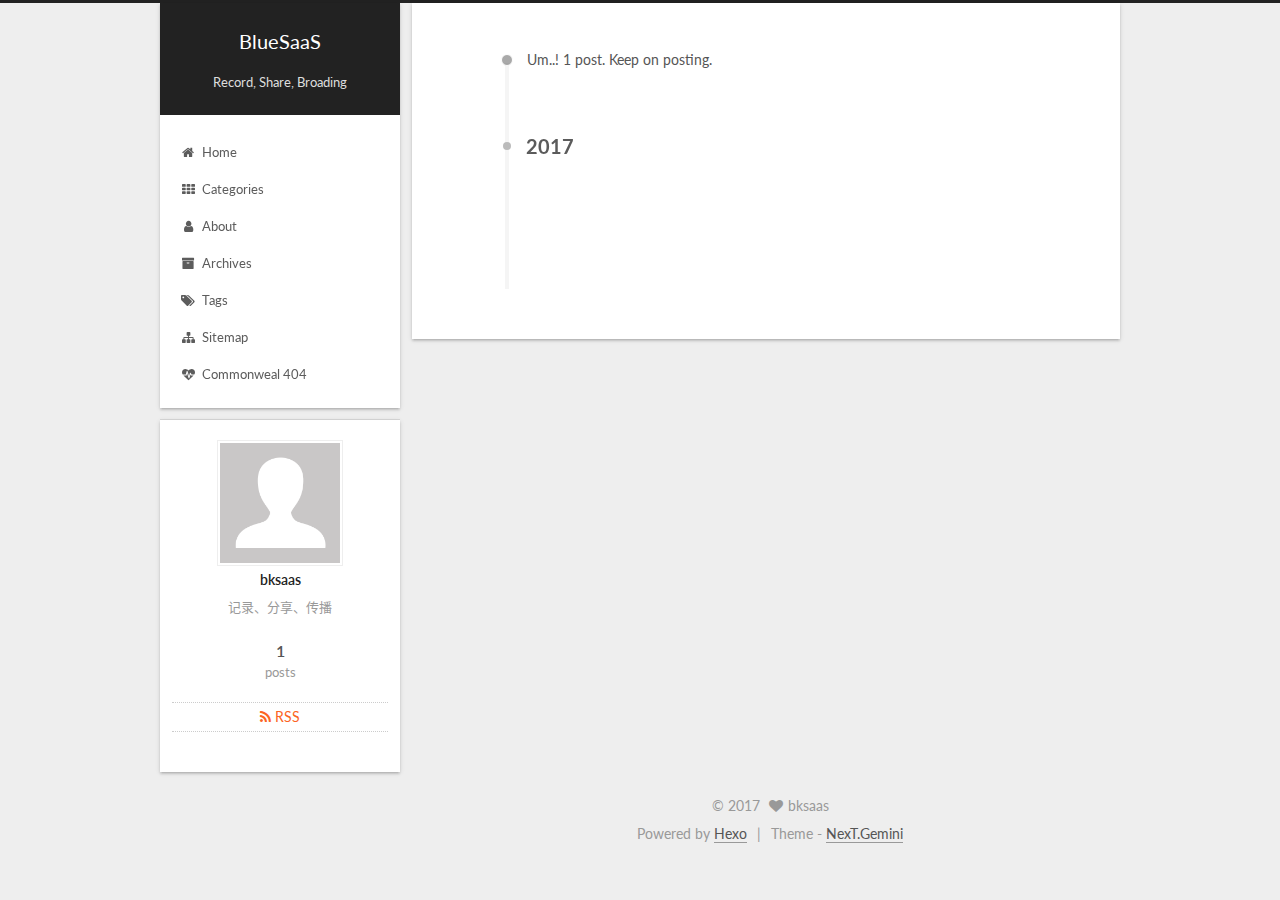
==== commit 17764c10: "first init" ====
--- a/archives/index.html
+++ b/archives/index.html
@@ -1 +1 @@
-<!DOCTYPE html><html><head><meta charset="utf-8"><title>Arxiu | BlueSaaS</title><meta name="viewport" content="width=device-width,initial-scale=1,maximum-scale=1"><meta name="description" content="记录、分享、传播"><meta property="og:type" content="website"><meta property="og:title" content="BlueSaaS"><meta property="og:url" content="http://yoursite.com/archives/index.html"><meta property="og:site_name" content="BlueSaaS"><meta property="og:description" content="记录、分享、传播"><meta property="og:locale" content="zh-cn"><meta name="twitter:card" content="summary"><meta name="twitter:title" content="BlueSaaS"><meta name="twitter:description" content="记录、分享、传播"><link rel="alternate" href="/" title="BlueSaaS" type="application/atom+xml"><link rel="stylesheet" href="/libs/font-awesome/css/font-awesome.min.css"><link rel="stylesheet" href="/libs/titillium-web/styles.css"><link rel="stylesheet" href="/libs/source-code-pro/styles.css"><link rel="stylesheet" href="/css/style.css"><script src="/libs/jquery/2.0.3/jquery.min.js"></script><link rel="stylesheet" href="/libs/lightgallery/css/lightgallery.min.css"><link rel="stylesheet" href="/libs/justified-gallery/justifiedGallery.min.css"></head><body><div id="wrap"><header id="header"><div id="header-outer" class="outer"><div class="container"><div class="container-inner"><div id="header-title"><h1 class="logo-wrap"><a href="/" class="logo"></a></h1><h2 class="subtitle-wrap"><p class="subtitle">Record, Share, Broading</p></h2></div><div id="header-inner" class="nav-container"><a id="main-nav-toggle" class="nav-icon fa fa-bars"></a><div class="nav-container-inner"><ul id="main-nav"><li class="main-nav-list-item"><a class="main-nav-list-link" href="/">Inici</a></li><li class="main-nav-list-item"><a class="main-nav-list-link" href="/about/index.html">Quant a</a></li></ul><nav id="sub-nav"><div id="search-form-wrap"><form class="search-form"><input type="text" class="ins-search-input search-form-input" placeholder="Cercar"> <button type="submit" class="search-form-submit"></button></form><div class="ins-search"><div class="ins-search-mask"></div><div class="ins-search-container"><div class="ins-input-wrapper"><input type="text" class="ins-search-input" placeholder="Type something..."> <span class="ins-close ins-selectable"><i class="fa fa-times-circle"></i></span></div><div class="ins-section-wrapper"><div class="ins-section-container"></div></div></div></div><script>window.INSIGHT_CONFIG={TRANSLATION:{POSTS:"Posts",PAGES:"Pages",CATEGORIES:"categories",TAGS:"etiquetes",UNTITLED:"(Untitled)"},ROOT_URL:"/",CONTENT_URL:"/content.json"}</script><script src="/js/insight.js"></script></div></nav></div></div></div></div></div></header><div class="container"><div class="main-body container-inner"><div class="main-body-inner"><section id="main"><div class="main-body-header"><h1 class="header"><i class="icon fa fa-archive"></i>Arxiu</h1></div><div class="main-body-content"><section class="archives-wrap"><div class="archive-year-wrap"><a href="/archives/2017" class="archive-year"><i class="icon fa fa-calendar-o"></i>2017</a></div><div class="archives"><div class="article-row"><article class="article article-summary"><div class="article-summary-inner"><a href="/2017/12/09/hello-world/" class="thumbnail"><span class="thumbnail-image thumbnail-none"></span> <span class="comment-counter"><i class="fa fa-comments-o"></i> <span class="disqus-comment-count" data-disqus-identifier="" data-disqus-url="http://yoursite.com/2017/12/09/hello-world/">0</span></span></a><div class="article-meta"><div class="category"></div><div class="date"><time datetime="2017-12-09T06:47:21.508Z" itemprop="datePublished">2017-12-09</time></div></div><h1 class="article-title" itemprop="name"><a href="/2017/12/09/hello-world/">Hello World</a></h1><p class="article-excerpt">Welcome to Hexo! This is your very first post. Check documentation for more info. If you get any problems when using Hexo, you can find the answer in troubleshooting or you can ask me on GitHub. Quick</p></div></article></div></div></section></div></section><aside id="sidebar"><a class="sidebar-toggle" title="Expand Sidebar"><i class="toggle icon"></i></a><div class="sidebar-top"><p>seguir:</p><ul class="social-links"><li><a class="social-tooltip" title="twitter" href="/" target="_blank"><i class="icon fa fa-twitter"></i></a></li><li><a class="social-tooltip" title="facebook" href="/" target="_blank"><i class="icon fa fa-facebook"></i></a></li><li><a class="social-tooltip" title="google-plus" href="/" target="_blank"><i class="icon fa fa-google-plus"></i></a></li><li><a class="social-tooltip" title="github" href="https://github.com/ppoffice/hexo-theme-hueman" target="_blank"><i class="icon fa fa-github"></i></a></li><li><a class="social-tooltip" title="weibo" href="/" target="_blank"><i class="icon fa fa-weibo"></i></a></li><li><a class="social-tooltip" title="rss" href="/" target="_blank"><i class="icon fa fa-rss"></i></a></li></ul></div><div class="widgets-container"><div class="widget-wrap"><h3 class="widget-title">recents</h3><div class="widget"><ul id="recent-post"><li><div class="item-thumbnail"><a href="/2017/12/09/hello-world/" class="thumbnail"><span class="thumbnail-image thumbnail-none"></span></a></div><div class="item-inner"><p class="item-category"></p><p class="item-title"><a href="/2017/12/09/hello-world/" class="title">Hello World</a></p><p class="item-date"><time datetime="2017-12-09T06:47:21.508Z" itemprop="datePublished">2017-12-09</time></p></div></li></ul></div></div><div class="widget-wrap widget-list"><h3 class="widget-title">arxius</h3><div class="widget"><ul class="archive-list"><li class="archive-list-item"><a class="archive-list-link" href="/archives/2017/12/">十二月 2017</a><span class="archive-list-count">1</span></li></ul></div></div><div class="widget-wrap widget-list"><h3 class="widget-title">links</h3><div class="widget"><ul><li><a href="http://hexo.io">Hexo</a></li></ul></div></div></div></aside></div></div></div><footer id="footer"><div class="container"><div class="container-inner"><a id="back-to-top" href="javascript:;"><i class="icon fa fa-angle-up"></i></a><div class="credit"><h1 class="logo-wrap"><a href="/" class="logo"></a></h1><p>&copy; 2017 bksaas</p><p>Powered by <a href="//hexo.io/" target="_blank">Hexo</a>. Theme by <a href="//github.com/ppoffice" target="_blank">PPOffice</a></p></div></div></div></footer><script>var disqus_shortname="hexo-theme-hueman";!function(){var e=document.createElement("script");e.type="text/javascript",e.async=!0,e.src="//"+disqus_shortname+".disqus.com/count.js",(document.getElementsByTagName("head")[0]||document.getElementsByTagName("body")[0]).appendChild(e)}()</script><script src="/libs/lightgallery/js/lightgallery.min.js"></script><script src="/libs/lightgallery/js/lg-thumbnail.min.js"></script><script src="/libs/lightgallery/js/lg-pager.min.js"></script><script src="/libs/lightgallery/js/lg-autoplay.min.js"></script><script src="/libs/lightgallery/js/lg-fullscreen.min.js"></script><script src="/libs/lightgallery/js/lg-zoom.min.js"></script><script src="/libs/lightgallery/js/lg-hash.min.js"></script><script src="/libs/lightgallery/js/lg-share.min.js"></script><script src="/libs/lightgallery/js/lg-video.min.js"></script><script src="/libs/justified-gallery/jquery.justifiedGallery.min.js"></script><script src="/js/main.js"></script></div></body></html>+<!DOCTYPE html><html class="theme-next gemini use-motion" lang="zh-cn"><head><meta charset="UTF-8"><meta http-equiv="X-UA-Compatible" content="IE=edge"><meta name="viewport" content="width=device-width,initial-scale=1,maximum-scale=1"><meta name="theme-color" content="#222"><script src="/lib/pace/pace.min.js?v=1.0.2"></script><link href="/lib/pace/pace-theme-minimal.min.css?v=1.0.2" rel="stylesheet"><meta http-equiv="Cache-Control" content="no-transform"><meta http-equiv="Cache-Control" content="no-siteapp"><link href="/lib/fancybox/source/jquery.fancybox.css?v=2.1.5" rel="stylesheet" type="text/css"><link href="//fonts.googleapis.com/css?family=Lato:300,300italic,400,400italic,700,700italic&subset=latin,latin-ext" rel="stylesheet" type="text/css"><link href="/lib/font-awesome/css/font-awesome.min.css?v=4.6.2" rel="stylesheet" type="text/css"><link href="/css/main.css?v=5.1.2" rel="stylesheet" type="text/css"><meta name="keywords" content="Hexo, NexT"><link rel="alternate" href="/atom.xml" title="BlueSaaS" type="application/atom+xml"><link rel="shortcut icon" type="image/x-icon" href="/favicon.ico?v=5.1.2"><meta name="description" content="记录、分享、传播"><meta property="og:type" content="website"><meta property="og:title" content="BlueSaaS"><meta property="og:url" content="http://yoursite.com/archives/index.html"><meta property="og:site_name" content="BlueSaaS"><meta property="og:description" content="记录、分享、传播"><meta property="og:locale" content="zh-cn"><meta name="twitter:card" content="summary"><meta name="twitter:title" content="BlueSaaS"><meta name="twitter:description" content="记录、分享、传播"><script type="text/javascript" id="hexo.configurations">var NexT=window.NexT||{},CONFIG={root:"/",scheme:"Gemini",sidebar:{position:"left",display:"post",offset:12,offset_float:12,b2t:!1,scrollpercent:!1,onmobile:!1},fancybox:!0,tabs:!0,motion:!0,duoshuo:{userId:"0",author:"Author"},algolia:{applicationID:"",apiKey:"",indexName:"",hits:{per_page:10},labels:{input_placeholder:"Search for Posts",hits_empty:"We didn't find any results for the search: ${query}",hits_stats:"${hits} results found in ${time} ms"}}}</script><link rel="canonical" href="http://yoursite.com/archives/"><title>Archive | BlueSaaS</title></head><body itemscope itemtype="http://schema.org/WebPage" lang="zh-cn"><div class="container sidebar-position-left page-archive"><div class="headband"></div><header id="header" class="header" itemscope itemtype="http://schema.org/WPHeader"><div class="header-inner"><div class="site-brand-wrapper"><div class="site-meta"><div class="custom-logo-site-title"><a href="/" class="brand" rel="start"><span class="logo-line-before"><i></i></span> <span class="site-title">BlueSaaS</span> <span class="logo-line-after"><i></i></span></a></div><p class="site-subtitle">Record, Share, Broading</p></div><div class="site-nav-toggle"><button><span class="btn-bar"></span> <span class="btn-bar"></span> <span class="btn-bar"></span></button></div></div><nav class="site-nav"><ul id="menu" class="menu"><li class="menu-item menu-item-home"><a href="/" rel="section"><i class="menu-item-icon fa fa-fw fa-home"></i><br>Home</a></li><li class="menu-item menu-item-categories"><a href="/categories/" rel="section"><i class="menu-item-icon fa fa-fw fa-th"></i><br>Categories</a></li><li class="menu-item menu-item-about"><a href="/about/" rel="section"><i class="menu-item-icon fa fa-fw fa-user"></i><br>About</a></li><li class="menu-item menu-item-archives"><a href="/archives/" rel="section"><i class="menu-item-icon fa fa-fw fa-archive"></i><br>Archives</a></li><li class="menu-item menu-item-tags"><a href="/tags/" rel="section"><i class="menu-item-icon fa fa-fw fa-tags"></i><br>Tags</a></li><li class="menu-item menu-item-sitemap"><a href="/sitemap.xml" rel="section"><i class="menu-item-icon fa fa-fw fa-sitemap"></i><br>Sitemap</a></li><li class="menu-item menu-item-commonweal"><a href="/404/" rel="section"><i class="menu-item-icon fa fa-fw fa-heartbeat"></i><br>Commonweal 404</a></li></ul></nav></div></header><main id="main" class="main"><div class="main-inner"><div class="content-wrap"><div id="content" class="content"><div class="post-block archive"><div id="posts" class="posts-collapse"><span class="archive-move-on"></span> <span class="archive-page-counter">Um..! 1 post. Keep on posting.</span><div class="collection-title"><h2 class="archive-year motion-element" id="archive-year-2017">2017</h2></div><article class="post post-type-normal" itemscope itemtype="http://schema.org/Article"><header class="post-header"><h2 class="post-title"><a class="post-title-link" href="/2017/12/09/hello-world/" itemprop="url"><span itemprop="name">Hello World</span></a></h2><div class="post-meta"><time class="post-time" itemprop="dateCreated" datetime="2017-12-09T14:47:21+08:00" content="2017-12-09">12-09</time></div></header></article></div></div></div></div><div class="sidebar-toggle"><div class="sidebar-toggle-line-wrap"><span class="sidebar-toggle-line sidebar-toggle-line-first"></span> <span class="sidebar-toggle-line sidebar-toggle-line-middle"></span> <span class="sidebar-toggle-line sidebar-toggle-line-last"></span></div></div><aside id="sidebar" class="sidebar"><div class="sidebar-inner"><section class="site-overview sidebar-panel sidebar-panel-active"><div class="site-author motion-element" itemprop="author" itemscope itemtype="http://schema.org/Person"><img class="site-author-image" itemprop="image" src="/images/avatar.gif" alt="bksaas"><p class="site-author-name" itemprop="name">bksaas</p><p class="site-description motion-element" itemprop="description">记录、分享、传播</p></div><nav class="site-state motion-element"><div class="site-state-item site-state-posts"><a href="/archives/"><span class="site-state-item-count">1</span> <span class="site-state-item-name">posts</span></a></div></nav><div class="feed-link motion-element"><a href="/atom.xml" rel="alternate"><i class="fa fa-rss"></i> RSS</a></div><div class="links-of-author motion-element"></div></section></div></aside></div></main><footer id="footer" class="footer"><div class="footer-inner"><div class="copyright">&copy; <span itemprop="copyrightYear">2017</span> <span class="with-love"><i class="fa fa-heart"></i> </span><span class="author" itemprop="copyrightHolder">bksaas</span></div><div class="powered-by">Powered by <a class="theme-link" href="https://hexo.io">Hexo</a></div><div class="theme-info">Theme - <a class="theme-link" href="https://github.com/iissnan/hexo-theme-next">NexT.Gemini</a></div></div></footer><div class="back-to-top"><i class="fa fa-arrow-up"></i></div></div><script type="text/javascript">"[object Function]"!==Object.prototype.toString.call(window.Promise)&&(window.Promise=null)</script><script type="text/javascript" src="/lib/jquery/index.js?v=2.1.3"></script><script type="text/javascript" src="/lib/fastclick/lib/fastclick.min.js?v=1.0.6"></script><script type="text/javascript" src="/lib/jquery_lazyload/jquery.lazyload.js?v=1.9.7"></script><script type="text/javascript" src="/lib/velocity/velocity.min.js?v=1.2.1"></script><script type="text/javascript" src="/lib/velocity/velocity.ui.min.js?v=1.2.1"></script><script type="text/javascript" src="/lib/fancybox/source/jquery.fancybox.pack.js?v=2.1.5"></script><script type="text/javascript" src="/js/src/utils.js?v=5.1.2"></script><script type="text/javascript" src="/js/src/motion.js?v=5.1.2"></script><script type="text/javascript" src="/js/src/affix.js?v=5.1.2"></script><script type="text/javascript" src="/js/src/schemes/pisces.js?v=5.1.2"></script><script type="text/javascript" id="motion.page.archive">$(".archive-year").velocity("transition.slideLeftIn")</script><script type="text/javascript" src="/js/src/bootstrap.js?v=5.1.2"></script></body></html>--- a/css/main.css
+++ b/css/main.css
@@ -0,0 +1 @@
+html{font-family:sans-serif;-ms-text-size-adjust:100%;-webkit-text-size-adjust:100%}body{margin:0}article,aside,details,figcaption,figure,footer,header,hgroup,main,menu,nav,section,summary{display:block}audio,canvas,progress,video{display:inline-block;vertical-align:baseline}audio:not([controls]){display:none;height:0}[hidden],template{display:none}a{background-color:transparent}a:active,a:hover{outline:0}abbr[title]{border-bottom:1px dotted}b,strong{font-weight:700}dfn{font-style:italic}h1{font-size:2em;margin:.67em 0}mark{background:#ff0;color:#000}small{font-size:80%}sub,sup{font-size:75%;line-height:0;position:relative;vertical-align:baseline}sup{top:-.5em}sub{bottom:-.25em}img{border:0}svg:not(:root){overflow:hidden}figure{margin:1em 40px}hr{box-sizing:content-box;height:0}pre{overflow:auto}code,kbd,pre,samp{font-family:monospace,monospace;font-size:1em}button,input,optgroup,select,textarea{color:inherit;font:inherit;margin:0}button{overflow:visible}button,select{text-transform:none}button,html input[type=button],input[type=reset],input[type=submit]{-webkit-appearance:button;cursor:pointer}button[disabled],html input[disabled]{cursor:default}button::-moz-focus-inner,input::-moz-focus-inner{border:0;padding:0}input{line-height:normal}input[type=checkbox],input[type=radio]{box-sizing:border-box;padding:0}input[type=number]::-webkit-inner-spin-button,input[type=number]::-webkit-outer-spin-button{height:auto}input[type=search]{-webkit-appearance:textfield;box-sizing:content-box}input[type=search]::-webkit-search-cancel-button,input[type=search]::-webkit-search-decoration{-webkit-appearance:none}fieldset{border:1px solid silver;margin:0 2px;padding:.35em .625em .75em}legend{border:0;padding:0}textarea{overflow:auto}optgroup{font-weight:700}table{border-collapse:collapse;border-spacing:0}td,th{padding:0}::-moz-selection{background:#262a30;color:#fff}::selection{background:#262a30;color:#fff}body{position:relative;font-family:Lato,"PingFang SC","Microsoft YaHei",sans-serif;font-size:14px;line-height:2;color:#555;background:#eee}@media (max-width:767px){body{padding-right:0!important}}@media (min-width:768px) and (max-width:991px){body{padding-right:0!important}}@media (min-width:1600px){body{font-size:16px}}h1,h2,h3,h4,h5,h6{margin:0;padding:0;font-weight:700;line-height:1.5;font-family:Lato,"PingFang SC","Microsoft YaHei",sans-serif}h2,h3,h4,h5,h6{margin:20px 0 15px}h1{font-size:22px}@media (max-width:767px){h1{font-size:18px}}h2{font-size:20px}@media (max-width:767px){h2{font-size:16px}}h3{font-size:18px}@media (max-width:767px){h3{font-size:14px}}h4{font-size:16px}@media (max-width:767px){h4{font-size:12px}}h5{font-size:14px}@media (max-width:767px){h5{font-size:10px}}h6{font-size:12px}@media (max-width:767px){h6{font-size:8px}}p{margin:0 0 20px 0}a{color:#555;text-decoration:none;border-bottom:1px solid #999;word-wrap:break-word}a:hover{color:#222;border-bottom-color:#222}blockquote{margin:0;padding:0}img{display:block;margin:auto;max-width:100%;height:auto}hr{margin:40px 0;height:3px;border:none;background-color:#ddd;background-image:repeating-linear-gradient(-45deg,#fff,#fff 4px,transparent 4px,transparent 8px)}blockquote{padding:0 15px;color:#666;border-left:4px solid #ddd}blockquote cite::before{content:"-";padding:0 5px}dt{font-weight:700}dd{margin:0;padding:0}.text-left{text-align:left}.text-center{text-align:center}.text-right{text-align:right}.text-justify{text-align:justify}.text-nowrap{white-space:nowrap}.text-lowercase{text-transform:lowercase}.text-uppercase{text-transform:uppercase}.text-capitalize{text-transform:capitalize}.center-block{display:block;margin-left:auto;margin-right:auto}.clearfix:after,.clearfix:before{content:" ";display:table}.clearfix:after{clear:both}.pullquote{width:45%}.pullquote.left{float:left;margin-left:5px;margin-right:10px}.pullquote.right{float:right;margin-left:10px;margin-right:5px}.affix.affix.affix{position:fixed}.translation{margin-top:-20px;font-size:14px;color:#999}.scrollbar-measure{width:100px;height:100px;overflow:scroll;position:absolute;top:-9999px}.use-motion .motion-element{opacity:0}table{margin:20px 0;width:100%;border-collapse:collapse;border-spacing:0;border:1px solid #ddd;font-size:14px;table-layout:fixed;word-wrap:break-all}table>tbody>tr:nth-of-type(odd){background-color:#f9f9f9}table>tbody>tr:hover{background-color:#f5f5f5}caption,td,th{padding:8px;text-align:left;vertical-align:middle;font-weight:400}td,th{border-bottom:3px solid #ddd;border-right:1px solid #eee}th{padding-bottom:10px;font-weight:700}td{border-bottom-width:1px}body,html{height:100%}.container{position:relative;min-height:100%}.header-inner{margin:0 auto;padding:100px 0 70px;width:calc(100% - 252px)}@media (min-width:1600px){.container .header-inner{width:900px}}.main{padding-bottom:150px}.main-inner{margin:0 auto;width:calc(100% - 252px)}@media (min-width:1600px){.container .main-inner{width:900px}}.footer{position:absolute;left:0;bottom:0;width:100%;min-height:50px}.footer-inner{box-sizing:border-box;margin:20px auto;width:calc(100% - 252px)}@media (min-width:1600px){.container .footer-inner{width:900px}}.highlight,pre{overflow:auto;margin:20px 0;padding:0;font-size:13px;color:#4d4d4c;background:#f7f7f7;line-height:1.6}code,pre{font-family:consolas,Menlo,"PingFang SC","Microsoft YaHei",monospace}code{padding:2px 4px;word-wrap:break-word;color:#555;background:#eee;border-radius:3px;font-size:13px}pre code{padding:0;color:#4d4d4c;background:0 0;text-shadow:none}.highlight{border-radius:1px}.highlight pre{border:none;margin:0;padding:10px 0}.highlight table{margin:0;width:auto;border:none}.highlight td{border:none;padding:0}.highlight figcaption{font-size:1em;color:#4d4d4c;line-height:1em;margin-bottom:1em}.highlight figcaption:after,.highlight figcaption:before{content:" ";display:table}.highlight figcaption:after{clear:both}.highlight figcaption a{float:right;color:#4d4d4c}.highlight figcaption a:hover{border-bottom-color:#4d4d4c}.highlight .gutter pre{padding-left:10px;padding-right:10px;color:#869194;text-align:right;background-color:#eff2f3}.highlight .code pre{width:100%;padding-left:10px;padding-right:10px;background-color:#f7f7f7}.highlight .line{height:20px}.gutter{-webkit-user-select:none;-moz-user-select:none;-ms-user-select:none;user-select:none}.gist table{width:auto}.gist table td{border:none}pre .deletion{background:#fdd}pre .addition{background:#dfd}pre .meta{color:#8959a8}pre .comment{color:#8e908c}pre .attribute,pre .css .class,pre .css .id,pre .css .pseudo,pre .html .doctype,pre .regexp,pre .ruby .constant,pre .tag,pre .variable,pre .xml .doctype,pre .xml .pi,pre .xml .tag .title{color:#c82829}pre .built_in,pre .command,pre .constant,pre .literal,pre .number,pre .params,pre .preprocessor{color:#f5871f}pre .css .rules .attribute,pre .formula,pre .header,pre .inheritance,pre .number,pre .ruby .class .title,pre .ruby .symbol,pre .special,pre .string,pre .value,pre .xml .cdata{color:#718c00}pre .css .hexcolor,pre .title{color:#3e999f}pre .coffeescript .title,pre .function,pre .javascript .title,pre .perl .sub,pre .python .decorator,pre .python .title,pre .ruby .function .title,pre .ruby .title .keyword{color:#4271ae}pre .javascript .function,pre .keyword{color:#8959a8}.full-image.full-image.full-image{border:none;max-width:100%;width:auto;margin:20px auto}@media (min-width:992px){.full-image.full-image.full-image{max-width:none;width:118%;margin:0 -9%}}.blockquote-center,.page-home .post-type-quote blockquote,.page-post-detail .post-type-quote blockquote{position:relative;margin:40px 0;padding:0;border-left:none;text-align:center}.blockquote-center::after,.blockquote-center::before,.page-home .post-type-quote blockquote::after,.page-home .post-type-quote blockquote::before,.page-post-detail .post-type-quote blockquote::after,.page-post-detail .post-type-quote blockquote::before{position:absolute;content:' ';display:block;width:100%;height:24px;opacity:.2;background-repeat:no-repeat;background-position:0 -6px;background-size:22px 22px}.blockquote-center::before,.page-home .post-type-quote blockquote::before,.page-post-detail .post-type-quote blockquote::before{top:-20px;background-image:url(../images/quote-l.svg);border-top:1px solid #ccc}.blockquote-center::after,.page-home .post-type-quote blockquote::after,.page-post-detail .post-type-quote blockquote::after{bottom:-20px;background-image:url(../images/quote-r.svg);border-bottom:1px solid #ccc;background-position:100% 8px}.blockquote-center div,.blockquote-center p,.page-home .post-type-quote blockquote div,.page-home .post-type-quote blockquote p,.page-post-detail .post-type-quote blockquote div,.page-post-detail .post-type-quote blockquote p{text-align:center}.post .post-body .group-picture img{box-sizing:border-box;padding:0 3px;border:none}.post .group-picture-row{overflow:hidden;margin-top:6px}.post .group-picture-row:first-child{margin-top:0}.post .group-picture-column{float:left}.page-post-detail .post-body .group-picture-column{float:none;margin-top:10px;width:auto!important}.page-post-detail .post-body .group-picture-column img{margin:0 auto}.page-archive .group-picture-container{overflow:hidden}.page-archive .group-picture-row{float:left}.page-archive .group-picture-row:first-child{margin-top:6px}.page-archive .group-picture-column{max-width:150px;max-height:150px}.post-body .note{position:relative;padding:15px;margin-bottom:20px;border:1px solid #eee;border-left-width:5px;border-radius:3px}.post-body .note h2,.post-body .note h3,.post-body .note h4,.post-body .note h5,.post-body .note h6{margin-top:0;margin-bottom:0;border-bottom:initial;padding-top:0!important}.post-body .note blockquote:first-child,.post-body .note ol:first-child,.post-body .note p:first-child,.post-body .note pre:first-child,.post-body .note table:first-child,.post-body .note ul:first-child{margin-top:0}.post-body .note blockquote:last-child,.post-body .note ol:last-child,.post-body .note p:last-child,.post-body .note pre:last-child,.post-body .note table:last-child,.post-body .note ul:last-child{margin-bottom:0}.post-body .note.default{border-left-color:#777}.post-body .note.default h2,.post-body .note.default h3,.post-body .note.default h4,.post-body .note.default h5,.post-body .note.default h6{color:#777}.post-body .note.primary{border-left-color:#6f42c1}.post-body .note.primary h2,.post-body .note.primary h3,.post-body .note.primary h4,.post-body .note.primary h5,.post-body .note.primary h6{color:#6f42c1}.post-body .note.info{border-left-color:#428bca}.post-body .note.info h2,.post-body .note.info h3,.post-body .note.info h4,.post-body .note.info h5,.post-body .note.info h6{color:#428bca}.post-body .note.success{border-left-color:#5cb85c}.post-body .note.success h2,.post-body .note.success h3,.post-body .note.success h4,.post-body .note.success h5,.post-body .note.success h6{color:#5cb85c}.post-body .note.warning{border-left-color:#f0ad4e}.post-body .note.warning h2,.post-body .note.warning h3,.post-body .note.warning h4,.post-body .note.warning h5,.post-body .note.warning h6{color:#f0ad4e}.post-body .note.danger{border-left-color:#d9534f}.post-body .note.danger h2,.post-body .note.danger h3,.post-body .note.danger h4,.post-body .note.danger h5,.post-body .note.danger h6{color:#d9534f}.post-body .label{display:inline;padding:0 2px;white-space:nowrap}.post-body .label.default{background-color:#f0f0f0}.post-body .label.primary{background-color:#efe6f7}.post-body .label.info{background-color:#e5f2f8}.post-body .label.success{background-color:#e7f4e9}.post-body .label.warning{background-color:#fcf6e1}.post-body .label.danger{background-color:#fae8eb}.post-body .tabs{position:relative;display:block;margin-bottom:20px;padding-top:10px}.post-body .tabs ul.nav-tabs{margin:0;padding:0;display:-webkit-box;display:-ms-flexbox;display:flex;margin-bottom:-1px}@media (max-width:413px){.post-body .tabs ul.nav-tabs{display:block;margin-bottom:5px}}.post-body .tabs ul.nav-tabs li.tab{list-style-type:none!important;margin:0 .25em 0 0;border-top:3px solid transparent;border-left:1px solid transparent;border-right:1px solid transparent}@media (max-width:413px){.post-body .tabs ul.nav-tabs li.tab{margin:initial;border-top:1px solid transparent;border-left:3px solid transparent;border-right:1px solid transparent;border-bottom:1px solid transparent}}.post-body .tabs ul.nav-tabs li.tab a{outline:0;border-bottom:initial;display:block;line-height:1.8em;padding:.25em .75em;transition-duration:.2s;transition-timing-function:ease-out;transition-delay:0s}.post-body .tabs ul.nav-tabs li.tab a i{width:1.285714285714286em}.post-body .tabs ul.nav-tabs li.tab.active{border-top:3px solid #fc6423;border-left:1px solid #ddd;border-right:1px solid #ddd;background-color:#fff}@media (max-width:413px){.post-body .tabs ul.nav-tabs li.tab.active{border-top:1px solid #ddd;border-left:3px solid #fc6423;border-right:1px solid #ddd;border-bottom:1px solid #ddd}}.post-body .tabs ul.nav-tabs li.tab.active a{cursor:default;color:#555}.post-body .tabs .tab-content{background-color:#fff}.post-body .tabs .tab-content .tab-pane{border:1px solid #ddd;padding:20px 20px 0 20px}.post-body .tabs .tab-content .tab-pane:not(.active){display:none!important}.post-body .tabs .tab-content .tab-pane.active{display:block!important}.btn{display:inline-block;padding:0 20px;font-size:14px;color:#fff;background:#222;border:2px solid #555;text-decoration:none;border-radius:0;transition-property:background-color;transition-duration:.2s;transition-timing-function:ease-in-out;transition-delay:0s}.btn:hover,.post-button .btn:hover{border-color:#222;color:#fff;background:#222}.btn-bar{display:block;width:22px;height:2px;background:#555;border-radius:1px}.btn-bar+.btn-bar{margin-top:4px}.pagination{margin:120px 0 40px;text-align:center;border-top:1px solid #eee}.page-number-basic,.pagination .next,.pagination .page-number,.pagination .prev,.pagination .space{display:inline-block;position:relative;top:-1px;margin:0 10px;padding:0 10px;line-height:30px}@media (max-width:767px){.page-number-basic,.pagination .next,.pagination .page-number,.pagination .prev,.pagination .space{margin:0 5px}}.pagination .next,.pagination .page-number,.pagination .prev{border-bottom:0;border-top:1px solid #eee;transition-property:border-color;transition-duration:.2s;transition-timing-function:ease-in-out;transition-delay:0s}.pagination .next:hover,.pagination .page-number:hover,.pagination .prev:hover{border-top-color:#222}.pagination .space{padding:0;margin:0}.pagination .prev{margin-left:0}.pagination .next{margin-right:0}.pagination .page-number.current{color:#fff;background:#ccc;border-top-color:#ccc}@media (max-width:767px){.pagination{border-top:none}.pagination .next,.pagination .page-number,.pagination .prev{margin-bottom:10px;border-top:0;border-bottom:1px solid #eee}.pagination .next:hover,.pagination .page-number:hover,.pagination .prev:hover{border-bottom-color:#222}}.comments{margin:60px 20px 0}.tag-cloud{text-align:center}.tag-cloud a{display:inline-block;margin:10px}.back-to-top{box-sizing:border-box;position:fixed;bottom:-100px;right:30px;z-index:1050;padding:0 6px;width:24px;background:#222;font-size:12px;opacity:.6;color:#fff;cursor:pointer;text-align:center;-webkit-transform:translateZ(0);transition-property:bottom;transition-duration:.2s;transition-timing-function:ease-in-out;transition-delay:0s}@media (min-width:768px) and (max-width:991px){.back-to-top{display:none!important}}@media (max-width:767px){.back-to-top{display:none!important}}.back-to-top.back-to-top-on{bottom:30px}.header{background:0 0}.header-inner{position:relative}.headband{height:3px;background:#222}.site-meta{margin:0;text-align:center}@media (max-width:767px){.site-meta{text-align:center}}.brand{position:relative;display:inline-block;padding:0 40px;color:#fff;background:#222;border-bottom:none}.brand:hover{color:#fff}.logo{display:inline-block;margin-right:5px;line-height:36px;vertical-align:top}.site-title{display:inline-block;vertical-align:top;line-height:36px;font-size:20px;font-weight:400;font-family:Lato,"PingFang SC","Microsoft YaHei",sans-serif}.site-subtitle{margin-top:10px;font-size:13px;color:#ddd}.use-motion .brand{opacity:0}.use-motion .logo,.use-motion .site-subtitle,.use-motion .site-title{opacity:0;position:relative;top:-10px}.site-nav-toggle{display:none;position:absolute;top:10px;left:10px}@media (max-width:767px){.site-nav-toggle{display:block}}.site-nav-toggle button{margin-top:2px;padding:9px 10px;background:0 0;border:none}@media (max-width:767px){.site-nav{display:none;margin:0 -10px;padding:0 10px;clear:both;border-top:1px solid #ddd}}@media (min-width:768px) and (max-width:991px){.site-nav{display:block!important}}@media (min-width:992px){.site-nav{display:block!important}}.menu{margin-top:20px;padding-left:0;text-align:center}.menu .menu-item{display:inline-block;margin:0 10px;list-style:none}@media screen and (max-width:767px){.menu .menu-item{margin-top:10px}}.menu .menu-item a{display:block;font-size:13px;line-height:inherit;border-bottom:1px solid transparent;transition-property:border-color;transition-duration:.2s;transition-timing-function:ease-in-out;transition-delay:0s}.menu .menu-item a:hover,.menu-item-active a{border-bottom-color:#222}.menu .menu-item .fa{margin-right:5px}.use-motion .menu-item{opacity:0}.post-body{font-family:Lato,"PingFang SC","Microsoft YaHei",sans-serif}@media (max-width:767px){.post-body{word-break:break-word}}.post-body .fancybox img{display:block!important;margin:0 auto;cursor:pointer;cursor:zoom-in;cursor:-webkit-zoom-in}.post-body .figure .caption,.post-body .image-caption{margin:10px auto 15px;text-align:center;font-size:14px;color:#999;font-weight:700;line-height:1}.post-sticky-flag{display:inline-block;font-size:16px;-webkit-transform:rotate(30deg);transform:rotate(30deg)}.posts-expand{padding-top:40px}@media (max-width:767px){.posts-expand{margin:0 20px}.post-body pre{padding:10px}.post-body pre .gutter pre{padding-right:10px}.post-body .highlight{margin-left:0;margin-right:0;padding:0}.post-body .highlight .gutter pre{padding-right:10px}}@media (min-width:992px){.posts-expand .post-body{text-align:justify}}.posts-expand .post-body h2,.posts-expand .post-body h3,.posts-expand .post-body h4,.posts-expand .post-body h5,.posts-expand .post-body h6{padding-top:10px}.posts-expand .post-body h2 .header-anchor,.posts-expand .post-body h3 .header-anchor,.posts-expand .post-body h4 .header-anchor,.posts-expand .post-body h5 .header-anchor,.posts-expand .post-body h6 .header-anchor{float:right;margin-left:10px;color:#ccc;border-bottom-style:none;visibility:hidden}.posts-expand .post-body h2 .header-anchor:hover,.posts-expand .post-body h3 .header-anchor:hover,.posts-expand .post-body h4 .header-anchor:hover,.posts-expand .post-body h5 .header-anchor:hover,.posts-expand .post-body h6 .header-anchor:hover{color:inherit}.posts-expand .post-body h2:hover .header-anchor,.posts-expand .post-body h3:hover .header-anchor,.posts-expand .post-body h4:hover .header-anchor,.posts-expand .post-body h5:hover .header-anchor,.posts-expand .post-body h6:hover .header-anchor{visibility:visible}.posts-expand .post-body ul li{list-style:circle}.posts-expand .post-body img{box-sizing:border-box;margin:auto;padding:3px;border:1px solid #ddd}.posts-expand .fancybox img{margin:0 auto}@media (max-width:767px){.posts-collapse{margin:0 20px}.posts-collapse .post-meta,.posts-collapse .post-title{display:block;width:auto;text-align:left}}.posts-collapse{position:relative;z-index:1010;margin-left:55px}.posts-collapse::after{content:" ";position:absolute;top:20px;left:0;margin-left:-2px;width:4px;height:100%;background:#f5f5f5;z-index:-1}@media (max-width:767px){.posts-collapse{margin:0 20px}}.posts-collapse .collection-title{position:relative;margin:60px 0}.posts-collapse .collection-title h1,.posts-collapse .collection-title h2{margin-left:20px}.posts-collapse .collection-title small{color:#bbb;margin-left:5px}.posts-collapse .collection-title::before{content:" ";position:absolute;left:0;top:50%;margin-left:-4px;margin-top:-4px;width:8px;height:8px;background:#bbb;border-radius:50%}.posts-collapse .post{margin:30px 0}.posts-collapse .post-header{position:relative;transition-duration:.2s;transition-timing-function:ease-in-out;transition-delay:0s;transition-property:border;border-bottom:1px dashed #ccc}.posts-collapse .post-header::before{content:" ";position:absolute;left:0;top:12px;width:6px;height:6px;margin-left:-4px;background:#bbb;border-radius:50%;border:1px solid #fff;transition-duration:.2s;transition-timing-function:ease-in-out;transition-delay:0s;transition-property:background}.posts-collapse .post-header:hover{border-bottom-color:#666}.posts-collapse .post-header:hover::before{background:#222}.posts-collapse .post-meta{position:absolute;font-size:12px;left:20px;top:5px}.posts-collapse .post-comments-count{display:none}.posts-collapse .post-title{margin-left:60px;font-size:16px;font-weight:400;line-height:inherit}.posts-collapse .post-title::after{margin-left:3px;opacity:.6}.posts-collapse .post-title a{color:#666;border-bottom:none}.page-home .post-type-quote .post-header,.page-home .post-type-quote .post-tags,.page-post-detail .post-type-quote .post-header,.page-post-detail .post-type-quote .post-tags{display:none}.posts-expand .post-title{font-size:26px;text-align:center;word-break:break-word;font-weight:400}@media (max-width:767px){.posts-expand .post-title{font-size:22px}}.posts-expand .post-title-link{display:inline-block;position:relative;color:#555;border-bottom:none;line-height:1.2;vertical-align:top}.posts-expand .post-title-link::before{content:"";position:absolute;width:100%;height:2px;bottom:0;left:0;background-color:#000;visibility:hidden;-webkit-transform:scaleX(0);transform:scaleX(0);transition-duration:.2s;transition-timing-function:ease-in-out;transition-delay:0s}.posts-expand .post-title-link:hover::before{visibility:visible;-webkit-transform:scaleX(1);transform:scaleX(1)}.posts-expand .post-title-link .fa{font-size:16px}.posts-expand .post-meta{margin:3px 0 60px 0;color:#999;font-family:Lato,"PingFang SC","Microsoft YaHei",sans-serif;font-size:12px;text-align:center}.posts-expand .post-meta .post-category-list{display:inline-block;margin:0;padding:3px}.posts-expand .post-meta .post-category-list-link{color:#999}.posts-expand .post-meta .post-description{font-size:14px;margin-top:2px}.post-wordcount{display:inline-block}.post-meta-divider{margin:0 .5em}.post-meta-item-icon{margin-right:3px}@media (min-width:768px) and (max-width:991px){.post-meta-item-icon{display:inline-block}}@media (max-width:767px){.post-meta-item-icon{display:inline-block}}@media (min-width:768px) and (max-width:991px){.post-meta-item-text{display:none}}@media (max-width:767px){.post-meta-item-text{display:none}}@media (max-width:767px){.posts-expand .post-comments-count{display:none}}.post-button{margin-top:50px}.post-button .btn{color:#555;font-size:14px;background:#fff;border-radius:2px;line-height:2;margin:0 4px 8px 4px}.post-button .fa-fw{width:1.285714285714286em;text-align:left}.posts-expand .post-tags{margin-top:40px;text-align:center}.posts-expand .post-tags a{display:inline-block;margin-right:10px;font-size:13px}.post-nav{display:table;margin-top:15px;width:100%;border-top:1px solid #eee}.post-nav-divider{display:table-cell;width:10%}.post-nav-item{display:table-cell;padding:10px 0 0 0;width:45%;vertical-align:top}.post-nav-item a{position:relative;display:block;line-height:25px;font-size:14px;color:#555;border-bottom:none}.post-nav-item a:hover{color:#222;border-bottom:none}.post-nav-item a:active{top:2px}.post-nav-item .fa{position:absolute;top:8px;left:0;font-size:12px}.post-nav-next a{padding-left:15px}.post-nav-prev{text-align:right}.post-nav-prev a{padding-right:15px}.post-nav-prev .fa{right:0;left:auto}.posts-expand .post-eof{display:block;margin:80px auto 60px;width:8%;height:1px;background:#ccc;text-align:center}.post:last-child .post-eof.post-eof.post-eof{display:none}.post-gallery{display:table;table-layout:fixed;width:100%;border-collapse:separate}.post-gallery-row{display:table-row}.post-gallery .post-gallery-img{display:table-cell;text-align:center;vertical-align:middle;border:none}.post-gallery .post-gallery-img img{max-width:100%;max-height:100%;border:none}.fancybox-close,.fancybox-close:hover{border:none}.rtl.post-body a,.rtl.post-body h1,.rtl.post-body h2,.rtl.post-body h3,.rtl.post-body h4,.rtl.post-body h5,.rtl.post-body h6,.rtl.post-body li,.rtl.post-body ol,.rtl.post-body p,.rtl.post-body ul{direction:rtl;font-family:UKIJ Ekran}.rtl.post-title{font-family:UKIJ Ekran}.sidebar{position:fixed;right:0;top:0;bottom:0;width:0;z-index:1040;box-shadow:inset 0 2px 6px #000;background:#222;-webkit-transform:translateZ(0)}.sidebar a{color:#999;border-bottom-color:#555}.sidebar a:hover{color:#eee}@media (min-width:768px) and (max-width:991px){.sidebar{display:none!important}}@media (max-width:767px){.sidebar{display:none!important}}.sidebar-inner{position:relative;padding:20px 10px;color:#999;text-align:center}.sidebar-toggle{position:fixed;right:30px;bottom:45px;width:14px;height:14px;padding:5px;background:#222;line-height:0;z-index:1050;cursor:pointer;-webkit-transform:translateZ(0)}@media (min-width:768px) and (max-width:991px){.sidebar-toggle{display:none!important}}@media (max-width:767px){.sidebar-toggle{display:none!important}}.sidebar-toggle-line{position:relative;display:inline-block;vertical-align:top;height:2px;width:100%;background:#fff;margin-top:3px}.sidebar-toggle-line:first-child{margin-top:0}.site-author-image{display:block;margin:0 auto;padding:2px;max-width:120px;height:auto;border:1px solid #eee}.site-author-name{margin:0;text-align:center;color:#222;font-weight:600}.site-description{margin-top:0;text-align:center;font-size:13px;color:#999}.site-state{overflow:hidden;line-height:1.4;white-space:nowrap;text-align:center}.site-state-item{display:inline-block;padding:0 15px;border-left:1px solid #eee}.site-state-item:first-child{border-left:none}.site-state-item a{border-bottom:none}.site-state-item-count{display:block;text-align:center;color:inherit;font-weight:600;font-size:16px}.site-state-item-name{font-size:13px;color:#999}.feed-link{margin-top:20px}.feed-link a{display:inline-block;padding:0 15px;color:#fc6423;border:1px solid #fc6423;border-radius:4px}.feed-link a i{color:#fc6423;font-size:14px}.feed-link a:hover{color:#fff;background:#fc6423}.feed-link a:hover i{color:#fff}.links-of-author{margin-top:20px;display:-webkit-box;display:-ms-flexbox;display:flex;-ms-flex-wrap:wrap;flex-wrap:wrap;-webkit-box-pack:center;-ms-flex-pack:center;justify-content:center}.links-of-author a{display:inline-block;vertical-align:middle;margin-right:10px;margin-bottom:10px;border-bottom-color:#555;font-size:13px}.links-of-author a:before{display:inline-block;vertical-align:middle;margin-right:3px;content:" ";width:4px;height:4px;border-radius:50%;background:#ff69d7}.links-of-blogroll{font-size:13px}.links-of-blogroll-title{margin-top:20px;font-size:14px;font-weight:600}.links-of-blogroll-list{margin:0;padding:0;list-style:none}.links-of-blogroll-item{padding:2px 10px}.sidebar-nav{margin:0 0 20px;padding-left:0}.sidebar-nav li{display:inline-block;cursor:pointer;border-bottom:1px solid transparent;font-size:14px;color:#555}.sidebar-nav li:hover{color:#fc6423}.page-post-detail .sidebar-nav-toc{padding:0 5px}.page-post-detail .sidebar-nav-overview{margin-left:10px}.sidebar-nav .sidebar-nav-active{color:#fc6423;border-bottom-color:#fc6423}.sidebar-nav .sidebar-nav-active:hover{color:#fc6423}.sidebar-panel{display:none}.sidebar-panel-active{display:block}.post-toc-empty{font-size:14px;color:#666}.post-toc-wrap{overflow:hidden}.post-toc{overflow:auto}.post-toc ol{margin:0;padding:0 2px 5px 10px;text-align:left;list-style:none;font-size:14px}.post-toc ol>ol{padding-left:0}.post-toc ol a{transition-duration:.2s;transition-timing-function:ease-in-out;transition-delay:0s;transition-property:all;color:#666;border-bottom-color:#ccc}.post-toc ol a:hover{color:#000;border-bottom-color:#000}.post-toc .nav-item{overflow:hidden;text-overflow:ellipsis;white-space:nowrap;line-height:1.8}.post-toc .nav .nav-child{display:none}.post-toc .nav .active>.nav-child{display:block}.post-toc .nav .active-current>.nav-child{display:block}.post-toc .nav .active-current>.nav-child>.nav-item{display:block}.post-toc .nav .active>a{color:#fc6423;border-bottom-color:#fc6423}.post-toc .nav .active-current>a{color:#fc6423}.post-toc .nav .active-current>a:hover{color:#fc6423}.footer{font-size:14px;color:#999}.footer img{border:none}.footer-inner{text-align:center}.with-love{display:inline-block;margin:0 5px}.powered-by,.theme-info{display:inline-block}.powered-by{margin-right:10px}.powered-by::after{content:"|";padding-left:10px}.cc-license{margin-top:10px;text-align:center}.cc-license .cc-opacity{opacity:.7;border-bottom:none}.cc-license .cc-opacity:hover{opacity:.9}.cc-license img{display:inline-block}.theme-next #ds-thread #ds-reset{color:#555}.theme-next #ds-thread #ds-reset .ds-replybox{margin-bottom:30px}.theme-next #ds-reset .ds-avatar img,.theme-next #ds-thread #ds-reset .ds-replybox .ds-avatar{box-shadow:none}.theme-next #ds-thread #ds-reset .ds-textarea-wrapper{border-color:#c7d4e1;background:0 0;border-top-right-radius:3px;border-top-left-radius:3px}.theme-next #ds-thread #ds-reset .ds-textarea-wrapper textarea{height:60px}.theme-next #ds-reset .ds-rounded-top{border-radius:0}.theme-next #ds-thread #ds-reset .ds-post-toolbar{box-sizing:border-box;border:1px solid #c7d4e1;background:#f6f8fa}.theme-next #ds-thread #ds-reset .ds-post-options{height:40px;border:none;background:0 0}.theme-next #ds-thread #ds-reset .ds-toolbar-buttons{top:11px}.theme-next #ds-thread #ds-reset .ds-sync{top:5px}.theme-next #ds-thread #ds-reset .ds-post-button{top:4px;right:5px;width:90px;height:30px;border:1px solid #c5ced7;border-radius:3px;background-image:linear-gradient(#fbfbfc,#f5f7f9);color:#60676d}.theme-next #ds-thread #ds-reset .ds-post-button:hover{background-position:0 -30px;color:#60676d}.theme-next #ds-thread #ds-reset .ds-comments-info{padding:10px 0}.theme-next #ds-thread #ds-reset .ds-sort{display:none}.theme-next #ds-thread #ds-reset li.ds-tab a.ds-current{border:none;background:#f6f8fa;color:#60676d}.theme-next #ds-thread #ds-reset li.ds-tab a.ds-current:hover{background-color:#e9f0f7;color:#60676d}.theme-next #ds-thread #ds-reset li.ds-tab a{border-radius:2px;padding:5px}.theme-next #ds-thread #ds-reset .ds-login-buttons p{color:#999;line-height:36px}.theme-next #ds-thread #ds-reset .ds-login-buttons .ds-service-list li{height:28px}.theme-next #ds-thread #ds-reset .ds-service-list a{background:0 0;padding:5px;border:1px solid;border-radius:3px;text-align:center}.theme-next #ds-thread #ds-reset .ds-service-list a:hover{color:#fff;background:#666}.theme-next #ds-thread #ds-reset .ds-service-list .ds-weibo{color:#fc9b00;border-color:#fc9b00}.theme-next #ds-thread #ds-reset .ds-service-list .ds-weibo:hover{background:#fc9b00}.theme-next #ds-thread #ds-reset .ds-service-list .ds-qq{color:#60a3ec;border-color:#60a3ec}.theme-next #ds-thread #ds-reset .ds-service-list .ds-qq:hover{background:#60a3ec}.theme-next #ds-thread #ds-reset .ds-service-list .ds-renren{color:#2e7ac4;border-color:#2e7ac4}.theme-next #ds-thread #ds-reset .ds-service-list .ds-renren:hover{background:#2e7ac4}.theme-next #ds-thread #ds-reset .ds-service-list .ds-douban{color:#37994c;border-color:#37994c}.theme-next #ds-thread #ds-reset .ds-service-list .ds-douban:hover{background:#37994c}.theme-next #ds-thread #ds-reset .ds-service-list .ds-kaixin{color:#fef20d;border-color:#fef20d}.theme-next #ds-thread #ds-reset .ds-service-list .ds-kaixin:hover{background:#fef20d}.theme-next #ds-thread #ds-reset .ds-service-list .ds-netease{color:red;border-color:red}.theme-next #ds-thread #ds-reset .ds-service-list .ds-netease:hover{background:red}.theme-next #ds-thread #ds-reset .ds-service-list .ds-sohu{color:#ffcb05;border-color:#ffcb05}.theme-next #ds-thread #ds-reset .ds-service-list .ds-sohu:hover{background:#ffcb05}.theme-next #ds-thread #ds-reset .ds-service-list .ds-baidu{color:#2831e0;border-color:#2831e0}.theme-next #ds-thread #ds-reset .ds-service-list .ds-baidu:hover{background:#2831e0}.theme-next #ds-thread #ds-reset .ds-service-list .ds-google{color:#166bec;border-color:#166bec}.theme-next #ds-thread #ds-reset .ds-service-list .ds-google:hover{background:#166bec}.theme-next #ds-thread #ds-reset .ds-service-list .ds-weixin{color:#00ce0d;border-color:#00ce0d}.theme-next #ds-thread #ds-reset .ds-service-list .ds-weixin:hover{background:#00ce0d}.theme-next #ds-thread #ds-reset .ds-service-list .ds-more-services{border:none}.theme-next #ds-thread #ds-reset .ds-service-list .ds-more-services:hover{background:0 0}.theme-next #ds-reset .duoshuo-ua-admin{display:inline-block;color:red}.theme-next #ds-reset .duoshuo-ua-browser,.theme-next #ds-reset .duoshuo-ua-platform{color:#ccc}.theme-next #ds-reset .duoshuo-ua-browser .fa,.theme-next #ds-reset .duoshuo-ua-platform .fa{display:inline-block;margin-right:3px}.theme-next #ds-reset .duoshuo-ua-separator{display:inline-block;margin-left:5px}.theme-next .this_ua{background-color:#ccc!important;border-radius:4px;padding:0 5px!important;margin:1px 1px!important;border:1px solid #bbb!important;color:#fff;display:inline-block!important}.theme-next .this_ua.admin{background-color:#d9534f!important;border-color:#d9534f!important}.theme-next .this_ua.platform.Mac,.theme-next .this_ua.platform.Windows,.theme-next .this_ua.platform.iOS{background-color:#39b3d7!important;border-color:#46b8da!important}.theme-next .this_ua.platform.Linux{background-color:#3a3a3a!important;border-color:#1f1f1f!important}.theme-next .this_ua.platform.Android{background-color:#00c47d!important;border-color:#01b171!important}.theme-next .this_ua.browser.Chrome,.theme-next .this_ua.browser.Mobile{background-color:#5cb85c!important;border-color:#4cae4c!important}.theme-next .this_ua.browser.Firefox{background-color:#f0ad4e!important;border-color:#eea236!important}.theme-next .this_ua.browser.IE,.theme-next .this_ua.browser.Maxthon{background-color:#428bca!important;border-color:#357ebd!important}.theme-next .this_ua.browser.Opera,.theme-next .this_ua.browser.UCBrowser,.theme-next .this_ua.browser.baidu{background-color:#d9534f!important;border-color:#d43f3a!important}.theme-next .this_ua.browser.Android,.theme-next .this_ua.browser.QQBrowser{background-color:#78ace9!important;border-color:#4cae4c!important}.post-spread{margin-top:20px;text-align:center}.jiathis_style{display:inline-block}.jiathis_style a{border:none}.fa{font-family:FontAwesome!important}.post-spread{margin-top:20px;text-align:center}.bdshare-slide-button-box a{border:none}.bdsharebuttonbox{display:inline-block}.bdsharebuttonbox a{border:none}.local-search-pop-overlay{position:fixed;width:100%;height:100%;top:0;left:0;z-index:2080;background-color:rgba(0,0,0,.3)}.local-search-popup{display:none;position:fixed;top:10%;left:50%;margin-left:-350px;width:700px;height:80%;padding:0;background:#fff;color:#333;z-index:9999;border-radius:5px}@media (max-width:767px){.local-search-popup{padding:0;top:0;left:0;margin:0;width:100%;height:100%;border-radius:0}}.local-search-popup ul.search-result-list{padding:0;margin:0 5px}.local-search-popup p.search-result{border-bottom:1px dashed #ccc;padding:5px 0}.local-search-popup a.search-result-title{font-weight:700;font-size:16px}.local-search-popup .search-keyword{border-bottom:1px dashed red;font-weight:700;color:red}.local-search-popup .local-search-header{padding:5px;height:36px;background:#f5f5f5;border-top-left-radius:5px;border-top-right-radius:5px}.local-search-popup #local-search-result{overflow:auto;position:relative;padding:5px 25px;height:calc(100% - 55px)}.local-search-popup .local-search-input-wrapper{display:inline-block;width:calc(100% - 90px);height:36px;line-height:36px;padding:0 5px}.local-search-popup .local-search-input-wrapper input{padding:8px 0;height:20px;display:block;width:100%;outline:0;border:none;background:0 0;vertical-align:middle}.local-search-popup .popup-btn-close,.local-search-popup .search-icon{display:inline-block;font-size:18px;color:#999;height:36px;width:18px;padding-left:10px;padding-right:10px}.local-search-popup .search-icon{float:left}.local-search-popup .popup-btn-close{border-left:1px solid #eee;float:right;cursor:pointer}.local-search-popup #no-result{position:absolute;left:50%;top:50%;-webkit-transform:translate(-50%,-50%);-webkit-transform:translate(-50%,-50%);transform:translate(-50%,-50%);color:#ccc}.page-pv,.site-pv,.site-uv{display:inline-block}.page-pv .busuanzi-value,.site-pv .busuanzi-value,.site-uv .busuanzi-value{margin:0 5px}.site-uv{margin-right:10px}.site-uv::after{content:"|";padding-left:10px}.use-motion .post{opacity:0}.page-archive .archive-page-counter{position:relative;top:3px;left:20px}@media (max-width:767px){.page-archive .archive-page-counter{top:5px}}.page-archive .posts-collapse .archive-move-on{position:absolute;top:11px;left:0;margin-left:-6px;width:10px;height:10px;opacity:.5;background:#555;border:1px solid #fff;border-radius:50%}.category-all-page .category-all-title{text-align:center}.category-all-page .category-all{margin-top:20px}.category-all-page .category-list{margin:0;padding:0;list-style:none}.category-all-page .category-list-item{margin:5px 10px}.category-all-page .category-list-count{color:#bbb}.category-all-page .category-list-count:before{display:inline;content:" ("}.category-all-page .category-list-count:after{display:inline;content:") "}.category-all-page .category-list-child{padding-left:10px}#schedule ul#event-list{padding-left:30px}#schedule ul#event-list hr{margin:20px 0 45px 0!important;background:#222}#schedule ul#event-list hr:after{display:inline-block;content:'NOW';background:#222;color:#fff;font-weight:700;text-align:right;padding:0 5px}#schedule ul#event-list li.event{margin:20px 0;background:#f9f9f9;padding-left:10px;min-height:40px}#schedule ul#event-list li.event h2.event-summary{margin:0;padding-bottom:3px}#schedule ul#event-list li.event h2.event-summary:before{display:inline-block;font-family:FontAwesome;font-size:8px;content:'\f111';vertical-align:middle;margin-right:25px;color:#bbb}#schedule ul#event-list li.event span.event-relative-time{display:inline-block;font-size:12px;font-weight:400;padding-left:12px;color:#bbb}#schedule ul#event-list li.event span.event-details{display:block;color:#bbb;margin-left:56px;padding-top:3px;padding-bottom:6px;text-indent:-24px;line-height:18px}#schedule ul#event-list li.event span.event-details:before{text-indent:0;display:inline-block;width:14px;font-family:FontAwesome;text-align:center;margin-right:9px;color:#bbb}#schedule ul#event-list li.event span.event-details.event-location:before{content:'\f041'}#schedule ul#event-list li.event span.event-details.event-duration:before{content:'\f017'}#schedule ul#event-list li.event-past{background:#fcfcfc}#schedule ul#event-list li.event-past>*{opacity:.6}#schedule ul#event-list li.event-past h2.event-summary{color:#bbb}#schedule ul#event-list li.event-past h2.event-summary:before{color:#dfdfdf}#schedule ul#event-list li.event-now{background:#222;color:#fff;padding:15px 0 15px 10px}#schedule ul#event-list li.event-now h2.event-summary:before{-webkit-transform:scale(1.2);transform:scale(1.2);color:#fff;-webkit-animation:dot-flash 1s alternate infinite ease-in-out;animation:dot-flash 1s alternate infinite ease-in-out}#schedule ul#event-list li.event-now *{color:#fff!important}@-webkit-keyframes dot-flash{from{opacity:1;-webkit-transform:scale(1.1);transform:scale(1.1)}to{opacity:0;-webkit-transform:scale(1);transform:scale(1)}}@keyframes dot-flash{from{opacity:1;-webkit-transform:scale(1.1);transform:scale(1.1)}to{opacity:0;-webkit-transform:scale(1);transform:scale(1)}}.page-post-detail .sidebar-toggle-line{background:#fc6423}.page-post-detail .comments{overflow:hidden}.header{position:relative;margin:0 auto;width:75%}@media (min-width:768px) and (max-width:991px){.header{width:auto}}@media (max-width:767px){.header{width:auto}}.header-inner{position:absolute;top:0;overflow:hidden;padding:0;width:240px;background:#fff;box-shadow:0 2px 2px 0 rgba(0,0,0,.12),0 3px 1px -2px rgba(0,0,0,.06),0 1px 5px 0 rgba(0,0,0,.12);border-radius:initial}@media (min-width:1600px){.container .header-inner{width:240px}}@media (min-width:768px) and (max-width:991px){.header-inner{position:relative;width:auto;border-radius:initial}}@media (max-width:767px){.header-inner{position:relative;width:auto;border-radius:initial}}.main:after,.main:before{content:" ";display:table}.main:after{clear:both}@media (min-width:768px) and (max-width:991px){.main{padding-bottom:100px}}@media (max-width:767px){.main{padding-bottom:100px}}.container .main-inner{width:75%}@media (min-width:768px) and (max-width:991px){.container .main-inner{width:auto}}@media (max-width:767px){.container .main-inner{width:auto}}.content-wrap{float:right;box-sizing:border-box;padding:40px;width:calc(100% - 252px);background:#fff;min-height:700px;box-shadow:0 2px 2px 0 rgba(0,0,0,.12),0 3px 1px -2px rgba(0,0,0,.06),0 1px 5px 0 rgba(0,0,0,.12);border-radius:initial}@media (min-width:768px) and (max-width:991px){.content-wrap{width:100%;padding:20px;border-radius:initial}}@media (max-width:767px){.content-wrap{width:100%;padding:20px;min-height:auto;border-radius:initial}}.sidebar{position:static;float:left;margin-top:300px;width:240;background:#eee;box-shadow:none}@media (min-width:768px) and (max-width:991px){.sidebar{display:none}}@media (max-width:767px){.sidebar{display:none}}.sidebar-toggle{display:none}.footer-inner{width:75%;padding-left:260px}@media (min-width:768px) and (max-width:991px){.footer-inner{width:auto;padding-left:0!important;padding-right:0!important}}@media (max-width:767px){.footer-inner{width:auto;padding-left:0!important;padding-right:0!important}}.sidebar-position-right .header-inner{right:0}.sidebar-position-right .content-wrap{float:left}.sidebar-position-right .sidebar{float:right}.sidebar-position-right .footer-inner{padding-left:0;padding-right:260px}.site-brand-wrapper{position:relative}.site-meta{padding:20px 0;color:#fff;background:#222}@media (min-width:768px) and (max-width:991px){.site-meta{box-shadow:0 0 16px rgba(0,0,0,.5)}}@media (max-width:767px){.site-meta{box-shadow:0 0 16px rgba(0,0,0,.5)}}.brand{padding:0;background:0 0}.brand:hover{color:#fff}.site-subtitle{margin:10px 10px 0;font-weight:initial}.site-search form{display:none}.site-nav{border-top:none}@media (min-width:768px) and (max-width:991px){.site-nav{display:none!important}}@media (min-width:768px) and (max-width:991px){.site-nav-on{display:block!important}}.menu .menu-item{display:block;margin:0}.menu .menu-item a{position:relative;box-sizing:border-box;padding:5px 20px;text-align:left;line-height:inherit;transition-property:background-color;transition-duration:.2s;transition-timing-function:ease-in-out;transition-delay:0s}.menu .menu-item a:hover,.menu-item-active a{background:#f9f9f9;border-bottom-color:#fff}.menu .menu-item br{display:none}.menu-item-active a:after{content:" ";position:absolute;top:50%;margin-top:-3px;right:15px;width:6px;height:6px;border-radius:50%;background-color:#bbb}.btn-bar{background-color:#fff}.site-nav-toggle{left:20px;top:50%;-webkit-transform:translateY(-50%);-webkit-transform:translateY(-50%);transform:translateY(-50%)}@media (min-width:768px) and (max-width:991px){.site-nav-toggle{display:block}}.use-motion .sidebar .motion-element{opacity:1}.sidebar{display:none;right:auto;bottom:auto;-webkit-transform:none}.sidebar-inner{box-sizing:border-box;width:240px;color:#555;background:#fff;box-shadow:0 2px 2px 0 rgba(0,0,0,.12),0 3px 1px -2px rgba(0,0,0,.06),0 1px 5px 0 rgba(0,0,0,.12),0 -1px .5px 0 rgba(0,0,0,.09);border-radius:initial}.sidebar-inner.affix{position:fixed;top:12px}.site-overview{margin:0 2px;text-align:left}.site-author:after,.site-author:before{content:" ";display:table}.site-author:after{clear:both}.sidebar a{color:#555}.sidebar a:hover{color:#222}.links-of-author-item a:before{display:none}.links-of-author-item a{border-bottom:none;text-decoration:underline}.feed-link{border-top:1px dotted #ccc;border-bottom:1px dotted #ccc;text-align:center}.feed-link a{display:block;color:#fc6423;border:none}.feed-link a:hover{background:0 0;color:#e34603}.feed-link a:hover i{color:#e34603}.links-of-author:after,.links-of-author:before{content:" ";display:table}.links-of-author:after{clear:both}.links-of-author-item{margin:5px 0 0;width:50%}.links-of-author-item a{box-sizing:border-box;display:inline-block;margin-right:0;margin-bottom:0;padding:0 5px;overflow:hidden;white-space:nowrap;text-overflow:ellipsis}.links-of-author-item a{display:block;text-decoration:none}.links-of-author-item a:hover{border-radius:4px;background:#eee}.links-of-author-item .fa{margin-right:2px;font-size:16px}.links-of-author-item .fa-globe{font-size:15px}.links-of-blogroll{margin-top:20px;padding:3px 0 0;border-top:1px dotted #ccc}.links-of-blogroll-title{margin-top:0}.links-of-blogroll-item{padding:0}.links-of-blogroll-inline:after,.links-of-blogroll-inline:before{content:" ";display:table}.links-of-blogroll-inline:after{clear:both}.links-of-blogroll-inline .links-of-blogroll-item{margin:5px 0 0;width:50%}.links-of-blogroll-inline .links-of-blogroll-item a{box-sizing:border-box;display:inline-block;margin-right:0;margin-bottom:0;padding:0 5px;overflow:hidden;white-space:nowrap;text-overflow:ellipsis}@media (max-width:767px){.post-body{text-align:justify}}.content-wrap{padding:initial;background:initial;box-shadow:initial;border-radius:initial}.post-block{margin-bottom:12px;background:#fff;padding:40px;box-shadow:0 2px 2px 0 rgba(0,0,0,.12),0 3px 1px -2px rgba(0,0,0,.06),0 1px 5px 0 rgba(0,0,0,.12);border-radius:initial}.posts-expand{padding-top:initial}.post-eof{display:none!important}.main{padding-bottom:initial}.footer{bottom:auto}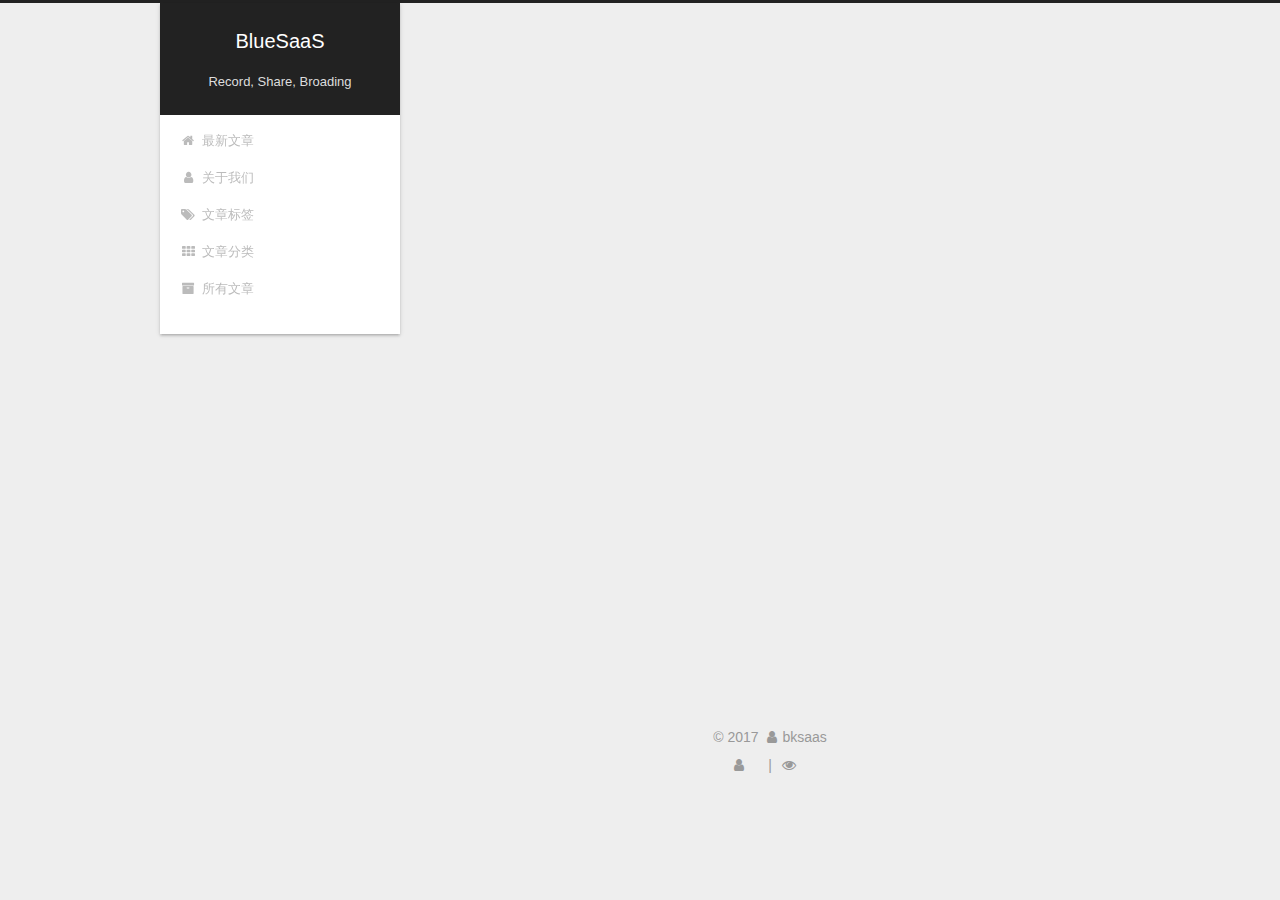
==== commit cae07457: "first init" ====
--- a/archives/index.html
+++ b/archives/index.html
@@ -1 +1 @@
-<!DOCTYPE html><html class="theme-next gemini use-motion" lang="zh-cn"><head><meta charset="UTF-8"><meta http-equiv="X-UA-Compatible" content="IE=edge"><meta name="viewport" content="width=device-width,initial-scale=1,maximum-scale=1"><meta name="theme-color" content="#222"><script src="/lib/pace/pace.min.js?v=1.0.2"></script><link href="/lib/pace/pace-theme-minimal.min.css?v=1.0.2" rel="stylesheet"><meta http-equiv="Cache-Control" content="no-transform"><meta http-equiv="Cache-Control" content="no-siteapp"><link href="/lib/fancybox/source/jquery.fancybox.css?v=2.1.5" rel="stylesheet" type="text/css"><link href="//fonts.googleapis.com/css?family=Lato:300,300italic,400,400italic,700,700italic&subset=latin,latin-ext" rel="stylesheet" type="text/css"><link href="/lib/font-awesome/css/font-awesome.min.css?v=4.6.2" rel="stylesheet" type="text/css"><link href="/css/main.css?v=5.1.2" rel="stylesheet" type="text/css"><meta name="keywords" content="Hexo, NexT"><link rel="alternate" href="/atom.xml" title="BlueSaaS" type="application/atom+xml"><link rel="shortcut icon" type="image/x-icon" href="/favicon.ico?v=5.1.2"><meta name="description" content="记录、分享、传播"><meta property="og:type" content="website"><meta property="og:title" content="BlueSaaS"><meta property="og:url" content="http://yoursite.com/archives/index.html"><meta property="og:site_name" content="BlueSaaS"><meta property="og:description" content="记录、分享、传播"><meta property="og:locale" content="zh-cn"><meta name="twitter:card" content="summary"><meta name="twitter:title" content="BlueSaaS"><meta name="twitter:description" content="记录、分享、传播"><script type="text/javascript" id="hexo.configurations">var NexT=window.NexT||{},CONFIG={root:"/",scheme:"Gemini",sidebar:{position:"left",display:"post",offset:12,offset_float:12,b2t:!1,scrollpercent:!1,onmobile:!1},fancybox:!0,tabs:!0,motion:!0,duoshuo:{userId:"0",author:"Author"},algolia:{applicationID:"",apiKey:"",indexName:"",hits:{per_page:10},labels:{input_placeholder:"Search for Posts",hits_empty:"We didn't find any results for the search: ${query}",hits_stats:"${hits} results found in ${time} ms"}}}</script><link rel="canonical" href="http://yoursite.com/archives/"><title>Archive | BlueSaaS</title></head><body itemscope itemtype="http://schema.org/WebPage" lang="zh-cn"><div class="container sidebar-position-left page-archive"><div class="headband"></div><header id="header" class="header" itemscope itemtype="http://schema.org/WPHeader"><div class="header-inner"><div class="site-brand-wrapper"><div class="site-meta"><div class="custom-logo-site-title"><a href="/" class="brand" rel="start"><span class="logo-line-before"><i></i></span> <span class="site-title">BlueSaaS</span> <span class="logo-line-after"><i></i></span></a></div><p class="site-subtitle">Record, Share, Broading</p></div><div class="site-nav-toggle"><button><span class="btn-bar"></span> <span class="btn-bar"></span> <span class="btn-bar"></span></button></div></div><nav class="site-nav"><ul id="menu" class="menu"><li class="menu-item menu-item-home"><a href="/" rel="section"><i class="menu-item-icon fa fa-fw fa-home"></i><br>Home</a></li><li class="menu-item menu-item-categories"><a href="/categories/" rel="section"><i class="menu-item-icon fa fa-fw fa-th"></i><br>Categories</a></li><li class="menu-item menu-item-about"><a href="/about/" rel="section"><i class="menu-item-icon fa fa-fw fa-user"></i><br>About</a></li><li class="menu-item menu-item-archives"><a href="/archives/" rel="section"><i class="menu-item-icon fa fa-fw fa-archive"></i><br>Archives</a></li><li class="menu-item menu-item-tags"><a href="/tags/" rel="section"><i class="menu-item-icon fa fa-fw fa-tags"></i><br>Tags</a></li><li class="menu-item menu-item-sitemap"><a href="/sitemap.xml" rel="section"><i class="menu-item-icon fa fa-fw fa-sitemap"></i><br>Sitemap</a></li><li class="menu-item menu-item-commonweal"><a href="/404/" rel="section"><i class="menu-item-icon fa fa-fw fa-heartbeat"></i><br>Commonweal 404</a></li></ul></nav></div></header><main id="main" class="main"><div class="main-inner"><div class="content-wrap"><div id="content" class="content"><div class="post-block archive"><div id="posts" class="posts-collapse"><span class="archive-move-on"></span> <span class="archive-page-counter">Um..! 1 post. Keep on posting.</span><div class="collection-title"><h2 class="archive-year motion-element" id="archive-year-2017">2017</h2></div><article class="post post-type-normal" itemscope itemtype="http://schema.org/Article"><header class="post-header"><h2 class="post-title"><a class="post-title-link" href="/2017/12/09/hello-world/" itemprop="url"><span itemprop="name">Hello World</span></a></h2><div class="post-meta"><time class="post-time" itemprop="dateCreated" datetime="2017-12-09T14:47:21+08:00" content="2017-12-09">12-09</time></div></header></article></div></div></div></div><div class="sidebar-toggle"><div class="sidebar-toggle-line-wrap"><span class="sidebar-toggle-line sidebar-toggle-line-first"></span> <span class="sidebar-toggle-line sidebar-toggle-line-middle"></span> <span class="sidebar-toggle-line sidebar-toggle-line-last"></span></div></div><aside id="sidebar" class="sidebar"><div class="sidebar-inner"><section class="site-overview sidebar-panel sidebar-panel-active"><div class="site-author motion-element" itemprop="author" itemscope itemtype="http://schema.org/Person"><img class="site-author-image" itemprop="image" src="/images/avatar.gif" alt="bksaas"><p class="site-author-name" itemprop="name">bksaas</p><p class="site-description motion-element" itemprop="description">记录、分享、传播</p></div><nav class="site-state motion-element"><div class="site-state-item site-state-posts"><a href="/archives/"><span class="site-state-item-count">1</span> <span class="site-state-item-name">posts</span></a></div></nav><div class="feed-link motion-element"><a href="/atom.xml" rel="alternate"><i class="fa fa-rss"></i> RSS</a></div><div class="links-of-author motion-element"></div></section></div></aside></div></main><footer id="footer" class="footer"><div class="footer-inner"><div class="copyright">&copy; <span itemprop="copyrightYear">2017</span> <span class="with-love"><i class="fa fa-heart"></i> </span><span class="author" itemprop="copyrightHolder">bksaas</span></div><div class="powered-by">Powered by <a class="theme-link" href="https://hexo.io">Hexo</a></div><div class="theme-info">Theme - <a class="theme-link" href="https://github.com/iissnan/hexo-theme-next">NexT.Gemini</a></div></div></footer><div class="back-to-top"><i class="fa fa-arrow-up"></i></div></div><script type="text/javascript">"[object Function]"!==Object.prototype.toString.call(window.Promise)&&(window.Promise=null)</script><script type="text/javascript" src="/lib/jquery/index.js?v=2.1.3"></script><script type="text/javascript" src="/lib/fastclick/lib/fastclick.min.js?v=1.0.6"></script><script type="text/javascript" src="/lib/jquery_lazyload/jquery.lazyload.js?v=1.9.7"></script><script type="text/javascript" src="/lib/velocity/velocity.min.js?v=1.2.1"></script><script type="text/javascript" src="/lib/velocity/velocity.ui.min.js?v=1.2.1"></script><script type="text/javascript" src="/lib/fancybox/source/jquery.fancybox.pack.js?v=2.1.5"></script><script type="text/javascript" src="/js/src/utils.js?v=5.1.2"></script><script type="text/javascript" src="/js/src/motion.js?v=5.1.2"></script><script type="text/javascript" src="/js/src/affix.js?v=5.1.2"></script><script type="text/javascript" src="/js/src/schemes/pisces.js?v=5.1.2"></script><script type="text/javascript" id="motion.page.archive">$(".archive-year").velocity("transition.slideLeftIn")</script><script type="text/javascript" src="/js/src/bootstrap.js?v=5.1.2"></script></body></html>+<!DOCTYPE html><html class="theme-next gemini use-motion" lang="zh-Hans"><head><meta charset="UTF-8"><meta http-equiv="X-UA-Compatible" content="IE=edge"><meta name="viewport" content="width=device-width,initial-scale=1,maximum-scale=1"><meta name="theme-color" content="#222"><script src="/lib/pace/pace.min.js?v=1.0.2"></script><link href="/lib/pace/pace-theme-minimal.min.css?v=1.0.2" rel="stylesheet"><meta http-equiv="Cache-Control" content="no-transform"><meta http-equiv="Cache-Control" content="no-siteapp"><link href="/lib/fancybox/source/jquery.fancybox.css?v=2.1.5" rel="stylesheet" type="text/css"><link href="/lib/font-awesome/css/font-awesome.min.css?v=4.6.2" rel="stylesheet" type="text/css"><link href="/css/main.css?v=5.1.3" rel="stylesheet" type="text/css"><link rel="apple-touch-icon" sizes="180x180" href="/images/apple-touch-icon-next.png?v=5.1.3"><link rel="icon" type="image/png" sizes="32x32" href="/images/favicon-32x32-next.png?v=5.1.3"><link rel="icon" type="image/png" sizes="16x16" href="/images/favicon-16x16-next.png?v=5.1.3"><link rel="mask-icon" href="/images/logo.svg?v=5.1.3" color="#222"><meta name="keywords" content="Hexo, NexT"><meta name="description" content="记录、分享、传播"><meta property="og:type" content="website"><meta property="og:title" content="BlueSaaS"><meta property="og:url" content="http://yoursite.com/archives/index.html"><meta property="og:site_name" content="BlueSaaS"><meta property="og:description" content="记录、分享、传播"><meta property="og:locale" content="zh-Hans"><meta name="twitter:card" content="summary"><meta name="twitter:title" content="BlueSaaS"><meta name="twitter:description" content="记录、分享、传播"><script type="text/javascript" id="hexo.configurations">var NexT=window.NexT||{},CONFIG={root:"/",scheme:"Gemini",version:"5.1.3",sidebar:{position:"left",display:"post",offset:12,b2t:!1,scrollpercent:!1,onmobile:!1},fancybox:!0,tabs:!0,motion:{enable:!0,async:!1,transition:{post_block:"fadeIn",post_header:"slideDownIn",post_body:"slideDownIn",coll_header:"slideLeftIn",sidebar:"slideUpIn"}},duoshuo:{userId:"0",author:"博主"},algolia:{applicationID:"",apiKey:"",indexName:"",hits:{per_page:10},labels:{input_placeholder:"Search for Posts",hits_empty:"We didn't find any results for the search: ${query}",hits_stats:"${hits} results found in ${time} ms"}}}</script><link rel="canonical" href="http://yoursite.com/archives/"><title>归档 | BlueSaaS</title></head><body itemscope itemtype="http://schema.org/WebPage" lang="zh-Hans"><div class="container sidebar-position-left page-archive"><div class="headband"></div><header id="header" class="header" itemscope itemtype="http://schema.org/WPHeader"><div class="header-inner"><div class="site-brand-wrapper"><div class="site-meta"><div class="custom-logo-site-title"><a href="/" class="brand" rel="start"><span class="logo-line-before"><i></i></span> <span class="site-title">BlueSaaS</span> <span class="logo-line-after"><i></i></span></a></div><p class="site-subtitle">Record, Share, Broading</p></div><div class="site-nav-toggle"><button><span class="btn-bar"></span> <span class="btn-bar"></span> <span class="btn-bar"></span></button></div></div><nav class="site-nav"><ul id="menu" class="menu"><li class="menu-item menu-item-最新文章"><a href="/" rel="section"><i class="menu-item-icon fa fa-fw fa-home"></i><br>最新文章</a></li><li class="menu-item menu-item-关于我们"><a href="/about/" rel="section"><i class="menu-item-icon fa fa-fw fa-user"></i><br>关于我们</a></li><li class="menu-item menu-item-文章标签"><a href="/tags/" rel="section"><i class="menu-item-icon fa fa-fw fa-tags"></i><br>文章标签</a></li><li class="menu-item menu-item-文章分类"><a href="/categories/" rel="section"><i class="menu-item-icon fa fa-fw fa-th"></i><br>文章分类</a></li><li class="menu-item menu-item-所有文章"><a href="/archives/" rel="section"><i class="menu-item-icon fa fa-fw fa-archive"></i><br>所有文章</a></li></ul></nav></div></header><main id="main" class="main"><div class="main-inner"><div class="content-wrap"><div id="content" class="content"><div class="post-block archive"><div id="posts" class="posts-collapse"><span class="archive-move-on"></span> <span class="archive-page-counter">嗯..! 目前共计 3 篇日志。 继续努力。</span><div class="collection-title"><h1 class="archive-year" id="archive-year-2017">2017</h1></div><article class="post post-type-normal" itemscope itemtype="http://schema.org/Article"><header class="post-header"><h2 class="post-title"><a class="post-title-link" href="/2017/12/09/test2/" itemprop="url"><span itemprop="name">test2</span></a></h2><div class="post-meta"><time class="post-time" itemprop="dateCreated" datetime="2017-12-09T22:03:31+08:00" content="2017-12-09">12-09</time></div></header></article><article class="post post-type-normal" itemscope itemtype="http://schema.org/Article"><header class="post-header"><h2 class="post-title"><a class="post-title-link" href="/2017/12/09/test1/" itemprop="url"><span itemprop="name">test1</span></a></h2><div class="post-meta"><time class="post-time" itemprop="dateCreated" datetime="2017-12-09T21:59:05+08:00" content="2017-12-09">12-09</time></div></header></article><article class="post post-type-normal" itemscope itemtype="http://schema.org/Article"><header class="post-header"><h2 class="post-title"><a class="post-title-link" href="/2017/12/09/hello-world/" itemprop="url"><span itemprop="name">Hello World</span></a></h2><div class="post-meta"><time class="post-time" itemprop="dateCreated" datetime="2017-12-09T14:47:21+08:00" content="2017-12-09">12-09</time></div></header></article></div></div></div></div><div class="sidebar-toggle"><div class="sidebar-toggle-line-wrap"><span class="sidebar-toggle-line sidebar-toggle-line-first"></span> <span class="sidebar-toggle-line sidebar-toggle-line-middle"></span> <span class="sidebar-toggle-line sidebar-toggle-line-last"></span></div></div><aside id="sidebar" class="sidebar"><div class="sidebar-inner"><section class="site-overview-wrap sidebar-panel sidebar-panel-active"><div class="site-overview"><div class="site-author motion-element" itemprop="author" itemscope itemtype="http://schema.org/Person"><img class="site-author-image" itemprop="image" src="/images/avatar.png" alt="bksaas"><p class="site-author-name" itemprop="name">bksaas</p><p class="site-description motion-element" itemprop="description">记录、分享、传播</p></div><nav class="site-state motion-element"><div class="site-state-item site-state-posts"><a href="/archives"><span class="site-state-item-count">3</span> <span class="site-state-item-name">日志</span></a></div><div class="site-state-item site-state-categories"><a href="/categories/index.html"><span class="site-state-item-count">1</span> <span class="site-state-item-name">分类</span></a></div><div class="site-state-item site-state-tags"><a href="/tags/index.html"><span class="site-state-item-count">2</span> <span class="site-state-item-name">标签</span></a></div></nav><div class="links-of-author motion-element"><span class="links-of-author-item"><a href="https://github.com/yourname" target="_blank" title="GitHub"><i class="fa fa-fw fa-github"></i>GitHub</a> </span><span class="links-of-author-item"><a href="https://github.com/yourname" target="_blank" title="Weibo"><i class="fa fa-fw fa-weibo"></i>Weibo</a> </span><span class="links-of-author-item"><a href="mailto:yourname@gmail.com" target="_blank" title="E-Mail"><i class="fa fa-fw fa-envelope"></i>E-Mail</a></span></div></div></section></div></aside></div></main><footer id="footer" class="footer"><div class="footer-inner"><div class="copyright">&copy; <span itemprop="copyrightYear">2017</span> <span class="with-love"><i class="fa fa-user"></i> </span><span class="author" itemprop="copyrightHolder">bksaas</span></div><div class="busuanzi-count"><script async src="https://dn-lbstatics.qbox.me/busuanzi/2.3/busuanzi.pure.mini.js"></script><span class="site-uv"><i class="fa fa-user"></i> <span class="busuanzi-value" id="busuanzi_value_site_uv"></span> </span><span class="site-pv"><i class="fa fa-eye"></i> <span class="busuanzi-value" id="busuanzi_value_site_pv"></span></span></div></div></footer><div class="back-to-top"><i class="fa fa-arrow-up"></i></div></div><script type="text/javascript">"[object Function]"!==Object.prototype.toString.call(window.Promise)&&(window.Promise=null)</script><script type="text/javascript" src="/lib/jquery/index.js?v=2.1.3"></script><script type="text/javascript" src="/lib/fastclick/lib/fastclick.min.js?v=1.0.6"></script><script type="text/javascript" src="/lib/jquery_lazyload/jquery.lazyload.js?v=1.9.7"></script><script type="text/javascript" src="/lib/velocity/velocity.min.js?v=1.2.1"></script><script type="text/javascript" src="/lib/velocity/velocity.ui.min.js?v=1.2.1"></script><script type="text/javascript" src="/lib/fancybox/source/jquery.fancybox.pack.js?v=2.1.5"></script><script type="text/javascript" src="/js/src/utils.js?v=5.1.3"></script><script type="text/javascript" src="/js/src/motion.js?v=5.1.3"></script><script type="text/javascript" src="/js/src/affix.js?v=5.1.3"></script><script type="text/javascript" src="/js/src/schemes/pisces.js?v=5.1.3"></script><script type="text/javascript" src="/js/src/bootstrap.js?v=5.1.3"></script></body></html>--- a/css/main.css
+++ b/css/main.css
@@ -1 +1 @@
-html{font-family:sans-serif;-ms-text-size-adjust:100%;-webkit-text-size-adjust:100%}body{margin:0}article,aside,details,figcaption,figure,footer,header,hgroup,main,menu,nav,section,summary{display:block}audio,canvas,progress,video{display:inline-block;vertical-align:baseline}audio:not([controls]){display:none;height:0}[hidden],template{display:none}a{background-color:transparent}a:active,a:hover{outline:0}abbr[title]{border-bottom:1px dotted}b,strong{font-weight:700}dfn{font-style:italic}h1{font-size:2em;margin:.67em 0}mark{background:#ff0;color:#000}small{font-size:80%}sub,sup{font-size:75%;line-height:0;position:relative;vertical-align:baseline}sup{top:-.5em}sub{bottom:-.25em}img{border:0}svg:not(:root){overflow:hidden}figure{margin:1em 40px}hr{box-sizing:content-box;height:0}pre{overflow:auto}code,kbd,pre,samp{font-family:monospace,monospace;font-size:1em}button,input,optgroup,select,textarea{color:inherit;font:inherit;margin:0}button{overflow:visible}button,select{text-transform:none}button,html input[type=button],input[type=reset],input[type=submit]{-webkit-appearance:button;cursor:pointer}button[disabled],html input[disabled]{cursor:default}button::-moz-focus-inner,input::-moz-focus-inner{border:0;padding:0}input{line-height:normal}input[type=checkbox],input[type=radio]{box-sizing:border-box;padding:0}input[type=number]::-webkit-inner-spin-button,input[type=number]::-webkit-outer-spin-button{height:auto}input[type=search]{-webkit-appearance:textfield;box-sizing:content-box}input[type=search]::-webkit-search-cancel-button,input[type=search]::-webkit-search-decoration{-webkit-appearance:none}fieldset{border:1px solid silver;margin:0 2px;padding:.35em .625em .75em}legend{border:0;padding:0}textarea{overflow:auto}optgroup{font-weight:700}table{border-collapse:collapse;border-spacing:0}td,th{padding:0}::-moz-selection{background:#262a30;color:#fff}::selection{background:#262a30;color:#fff}body{position:relative;font-family:Lato,"PingFang SC","Microsoft YaHei",sans-serif;font-size:14px;line-height:2;color:#555;background:#eee}@media (max-width:767px){body{padding-right:0!important}}@media (min-width:768px) and (max-width:991px){body{padding-right:0!important}}@media (min-width:1600px){body{font-size:16px}}h1,h2,h3,h4,h5,h6{margin:0;padding:0;font-weight:700;line-height:1.5;font-family:Lato,"PingFang SC","Microsoft YaHei",sans-serif}h2,h3,h4,h5,h6{margin:20px 0 15px}h1{font-size:22px}@media (max-width:767px){h1{font-size:18px}}h2{font-size:20px}@media (max-width:767px){h2{font-size:16px}}h3{font-size:18px}@media (max-width:767px){h3{font-size:14px}}h4{font-size:16px}@media (max-width:767px){h4{font-size:12px}}h5{font-size:14px}@media (max-width:767px){h5{font-size:10px}}h6{font-size:12px}@media (max-width:767px){h6{font-size:8px}}p{margin:0 0 20px 0}a{color:#555;text-decoration:none;border-bottom:1px solid #999;word-wrap:break-word}a:hover{color:#222;border-bottom-color:#222}blockquote{margin:0;padding:0}img{display:block;margin:auto;max-width:100%;height:auto}hr{margin:40px 0;height:3px;border:none;background-color:#ddd;background-image:repeating-linear-gradient(-45deg,#fff,#fff 4px,transparent 4px,transparent 8px)}blockquote{padding:0 15px;color:#666;border-left:4px solid #ddd}blockquote cite::before{content:"-";padding:0 5px}dt{font-weight:700}dd{margin:0;padding:0}.text-left{text-align:left}.text-center{text-align:center}.text-right{text-align:right}.text-justify{text-align:justify}.text-nowrap{white-space:nowrap}.text-lowercase{text-transform:lowercase}.text-uppercase{text-transform:uppercase}.text-capitalize{text-transform:capitalize}.center-block{display:block;margin-left:auto;margin-right:auto}.clearfix:after,.clearfix:before{content:" ";display:table}.clearfix:after{clear:both}.pullquote{width:45%}.pullquote.left{float:left;margin-left:5px;margin-right:10px}.pullquote.right{float:right;margin-left:10px;margin-right:5px}.affix.affix.affix{position:fixed}.translation{margin-top:-20px;font-size:14px;color:#999}.scrollbar-measure{width:100px;height:100px;overflow:scroll;position:absolute;top:-9999px}.use-motion .motion-element{opacity:0}table{margin:20px 0;width:100%;border-collapse:collapse;border-spacing:0;border:1px solid #ddd;font-size:14px;table-layout:fixed;word-wrap:break-all}table>tbody>tr:nth-of-type(odd){background-color:#f9f9f9}table>tbody>tr:hover{background-color:#f5f5f5}caption,td,th{padding:8px;text-align:left;vertical-align:middle;font-weight:400}td,th{border-bottom:3px solid #ddd;border-right:1px solid #eee}th{padding-bottom:10px;font-weight:700}td{border-bottom-width:1px}body,html{height:100%}.container{position:relative;min-height:100%}.header-inner{margin:0 auto;padding:100px 0 70px;width:calc(100% - 252px)}@media (min-width:1600px){.container .header-inner{width:900px}}.main{padding-bottom:150px}.main-inner{margin:0 auto;width:calc(100% - 252px)}@media (min-width:1600px){.container .main-inner{width:900px}}.footer{position:absolute;left:0;bottom:0;width:100%;min-height:50px}.footer-inner{box-sizing:border-box;margin:20px auto;width:calc(100% - 252px)}@media (min-width:1600px){.container .footer-inner{width:900px}}.highlight,pre{overflow:auto;margin:20px 0;padding:0;font-size:13px;color:#4d4d4c;background:#f7f7f7;line-height:1.6}code,pre{font-family:consolas,Menlo,"PingFang SC","Microsoft YaHei",monospace}code{padding:2px 4px;word-wrap:break-word;color:#555;background:#eee;border-radius:3px;font-size:13px}pre code{padding:0;color:#4d4d4c;background:0 0;text-shadow:none}.highlight{border-radius:1px}.highlight pre{border:none;margin:0;padding:10px 0}.highlight table{margin:0;width:auto;border:none}.highlight td{border:none;padding:0}.highlight figcaption{font-size:1em;color:#4d4d4c;line-height:1em;margin-bottom:1em}.highlight figcaption:after,.highlight figcaption:before{content:" ";display:table}.highlight figcaption:after{clear:both}.highlight figcaption a{float:right;color:#4d4d4c}.highlight figcaption a:hover{border-bottom-color:#4d4d4c}.highlight .gutter pre{padding-left:10px;padding-right:10px;color:#869194;text-align:right;background-color:#eff2f3}.highlight .code pre{width:100%;padding-left:10px;padding-right:10px;background-color:#f7f7f7}.highlight .line{height:20px}.gutter{-webkit-user-select:none;-moz-user-select:none;-ms-user-select:none;user-select:none}.gist table{width:auto}.gist table td{border:none}pre .deletion{background:#fdd}pre .addition{background:#dfd}pre .meta{color:#8959a8}pre .comment{color:#8e908c}pre .attribute,pre .css .class,pre .css .id,pre .css .pseudo,pre .html .doctype,pre .regexp,pre .ruby .constant,pre .tag,pre .variable,pre .xml .doctype,pre .xml .pi,pre .xml .tag .title{color:#c82829}pre .built_in,pre .command,pre .constant,pre .literal,pre .number,pre .params,pre .preprocessor{color:#f5871f}pre .css .rules .attribute,pre .formula,pre .header,pre .inheritance,pre .number,pre .ruby .class .title,pre .ruby .symbol,pre .special,pre .string,pre .value,pre .xml .cdata{color:#718c00}pre .css .hexcolor,pre .title{color:#3e999f}pre .coffeescript .title,pre .function,pre .javascript .title,pre .perl .sub,pre .python .decorator,pre .python .title,pre .ruby .function .title,pre .ruby .title .keyword{color:#4271ae}pre .javascript .function,pre .keyword{color:#8959a8}.full-image.full-image.full-image{border:none;max-width:100%;width:auto;margin:20px auto}@media (min-width:992px){.full-image.full-image.full-image{max-width:none;width:118%;margin:0 -9%}}.blockquote-center,.page-home .post-type-quote blockquote,.page-post-detail .post-type-quote blockquote{position:relative;margin:40px 0;padding:0;border-left:none;text-align:center}.blockquote-center::after,.blockquote-center::before,.page-home .post-type-quote blockquote::after,.page-home .post-type-quote blockquote::before,.page-post-detail .post-type-quote blockquote::after,.page-post-detail .post-type-quote blockquote::before{position:absolute;content:' ';display:block;width:100%;height:24px;opacity:.2;background-repeat:no-repeat;background-position:0 -6px;background-size:22px 22px}.blockquote-center::before,.page-home .post-type-quote blockquote::before,.page-post-detail .post-type-quote blockquote::before{top:-20px;background-image:url(../images/quote-l.svg);border-top:1px solid #ccc}.blockquote-center::after,.page-home .post-type-quote blockquote::after,.page-post-detail .post-type-quote blockquote::after{bottom:-20px;background-image:url(../images/quote-r.svg);border-bottom:1px solid #ccc;background-position:100% 8px}.blockquote-center div,.blockquote-center p,.page-home .post-type-quote blockquote div,.page-home .post-type-quote blockquote p,.page-post-detail .post-type-quote blockquote div,.page-post-detail .post-type-quote blockquote p{text-align:center}.post .post-body .group-picture img{box-sizing:border-box;padding:0 3px;border:none}.post .group-picture-row{overflow:hidden;margin-top:6px}.post .group-picture-row:first-child{margin-top:0}.post .group-picture-column{float:left}.page-post-detail .post-body .group-picture-column{float:none;margin-top:10px;width:auto!important}.page-post-detail .post-body .group-picture-column img{margin:0 auto}.page-archive .group-picture-container{overflow:hidden}.page-archive .group-picture-row{float:left}.page-archive .group-picture-row:first-child{margin-top:6px}.page-archive .group-picture-column{max-width:150px;max-height:150px}.post-body .note{position:relative;padding:15px;margin-bottom:20px;border:1px solid #eee;border-left-width:5px;border-radius:3px}.post-body .note h2,.post-body .note h3,.post-body .note h4,.post-body .note h5,.post-body .note h6{margin-top:0;margin-bottom:0;border-bottom:initial;padding-top:0!important}.post-body .note blockquote:first-child,.post-body .note ol:first-child,.post-body .note p:first-child,.post-body .note pre:first-child,.post-body .note table:first-child,.post-body .note ul:first-child{margin-top:0}.post-body .note blockquote:last-child,.post-body .note ol:last-child,.post-body .note p:last-child,.post-body .note pre:last-child,.post-body .note table:last-child,.post-body .note ul:last-child{margin-bottom:0}.post-body .note.default{border-left-color:#777}.post-body .note.default h2,.post-body .note.default h3,.post-body .note.default h4,.post-body .note.default h5,.post-body .note.default h6{color:#777}.post-body .note.primary{border-left-color:#6f42c1}.post-body .note.primary h2,.post-body .note.primary h3,.post-body .note.primary h4,.post-body .note.primary h5,.post-body .note.primary h6{color:#6f42c1}.post-body .note.info{border-left-color:#428bca}.post-body .note.info h2,.post-body .note.info h3,.post-body .note.info h4,.post-body .note.info h5,.post-body .note.info h6{color:#428bca}.post-body .note.success{border-left-color:#5cb85c}.post-body .note.success h2,.post-body .note.success h3,.post-body .note.success h4,.post-body .note.success h5,.post-body .note.success h6{color:#5cb85c}.post-body .note.warning{border-left-color:#f0ad4e}.post-body .note.warning h2,.post-body .note.warning h3,.post-body .note.warning h4,.post-body .note.warning h5,.post-body .note.warning h6{color:#f0ad4e}.post-body .note.danger{border-left-color:#d9534f}.post-body .note.danger h2,.post-body .note.danger h3,.post-body .note.danger h4,.post-body .note.danger h5,.post-body .note.danger h6{color:#d9534f}.post-body .label{display:inline;padding:0 2px;white-space:nowrap}.post-body .label.default{background-color:#f0f0f0}.post-body .label.primary{background-color:#efe6f7}.post-body .label.info{background-color:#e5f2f8}.post-body .label.success{background-color:#e7f4e9}.post-body .label.warning{background-color:#fcf6e1}.post-body .label.danger{background-color:#fae8eb}.post-body .tabs{position:relative;display:block;margin-bottom:20px;padding-top:10px}.post-body .tabs ul.nav-tabs{margin:0;padding:0;display:-webkit-box;display:-ms-flexbox;display:flex;margin-bottom:-1px}@media (max-width:413px){.post-body .tabs ul.nav-tabs{display:block;margin-bottom:5px}}.post-body .tabs ul.nav-tabs li.tab{list-style-type:none!important;margin:0 .25em 0 0;border-top:3px solid transparent;border-left:1px solid transparent;border-right:1px solid transparent}@media (max-width:413px){.post-body .tabs ul.nav-tabs li.tab{margin:initial;border-top:1px solid transparent;border-left:3px solid transparent;border-right:1px solid transparent;border-bottom:1px solid transparent}}.post-body .tabs ul.nav-tabs li.tab a{outline:0;border-bottom:initial;display:block;line-height:1.8em;padding:.25em .75em;transition-duration:.2s;transition-timing-function:ease-out;transition-delay:0s}.post-body .tabs ul.nav-tabs li.tab a i{width:1.285714285714286em}.post-body .tabs ul.nav-tabs li.tab.active{border-top:3px solid #fc6423;border-left:1px solid #ddd;border-right:1px solid #ddd;background-color:#fff}@media (max-width:413px){.post-body .tabs ul.nav-tabs li.tab.active{border-top:1px solid #ddd;border-left:3px solid #fc6423;border-right:1px solid #ddd;border-bottom:1px solid #ddd}}.post-body .tabs ul.nav-tabs li.tab.active a{cursor:default;color:#555}.post-body .tabs .tab-content{background-color:#fff}.post-body .tabs .tab-content .tab-pane{border:1px solid #ddd;padding:20px 20px 0 20px}.post-body .tabs .tab-content .tab-pane:not(.active){display:none!important}.post-body .tabs .tab-content .tab-pane.active{display:block!important}.btn{display:inline-block;padding:0 20px;font-size:14px;color:#fff;background:#222;border:2px solid #555;text-decoration:none;border-radius:0;transition-property:background-color;transition-duration:.2s;transition-timing-function:ease-in-out;transition-delay:0s}.btn:hover,.post-button .btn:hover{border-color:#222;color:#fff;background:#222}.btn-bar{display:block;width:22px;height:2px;background:#555;border-radius:1px}.btn-bar+.btn-bar{margin-top:4px}.pagination{margin:120px 0 40px;text-align:center;border-top:1px solid #eee}.page-number-basic,.pagination .next,.pagination .page-number,.pagination .prev,.pagination .space{display:inline-block;position:relative;top:-1px;margin:0 10px;padding:0 10px;line-height:30px}@media (max-width:767px){.page-number-basic,.pagination .next,.pagination .page-number,.pagination .prev,.pagination .space{margin:0 5px}}.pagination .next,.pagination .page-number,.pagination .prev{border-bottom:0;border-top:1px solid #eee;transition-property:border-color;transition-duration:.2s;transition-timing-function:ease-in-out;transition-delay:0s}.pagination .next:hover,.pagination .page-number:hover,.pagination .prev:hover{border-top-color:#222}.pagination .space{padding:0;margin:0}.pagination .prev{margin-left:0}.pagination .next{margin-right:0}.pagination .page-number.current{color:#fff;background:#ccc;border-top-color:#ccc}@media (max-width:767px){.pagination{border-top:none}.pagination .next,.pagination .page-number,.pagination .prev{margin-bottom:10px;border-top:0;border-bottom:1px solid #eee}.pagination .next:hover,.pagination .page-number:hover,.pagination .prev:hover{border-bottom-color:#222}}.comments{margin:60px 20px 0}.tag-cloud{text-align:center}.tag-cloud a{display:inline-block;margin:10px}.back-to-top{box-sizing:border-box;position:fixed;bottom:-100px;right:30px;z-index:1050;padding:0 6px;width:24px;background:#222;font-size:12px;opacity:.6;color:#fff;cursor:pointer;text-align:center;-webkit-transform:translateZ(0);transition-property:bottom;transition-duration:.2s;transition-timing-function:ease-in-out;transition-delay:0s}@media (min-width:768px) and (max-width:991px){.back-to-top{display:none!important}}@media (max-width:767px){.back-to-top{display:none!important}}.back-to-top.back-to-top-on{bottom:30px}.header{background:0 0}.header-inner{position:relative}.headband{height:3px;background:#222}.site-meta{margin:0;text-align:center}@media (max-width:767px){.site-meta{text-align:center}}.brand{position:relative;display:inline-block;padding:0 40px;color:#fff;background:#222;border-bottom:none}.brand:hover{color:#fff}.logo{display:inline-block;margin-right:5px;line-height:36px;vertical-align:top}.site-title{display:inline-block;vertical-align:top;line-height:36px;font-size:20px;font-weight:400;font-family:Lato,"PingFang SC","Microsoft YaHei",sans-serif}.site-subtitle{margin-top:10px;font-size:13px;color:#ddd}.use-motion .brand{opacity:0}.use-motion .logo,.use-motion .site-subtitle,.use-motion .site-title{opacity:0;position:relative;top:-10px}.site-nav-toggle{display:none;position:absolute;top:10px;left:10px}@media (max-width:767px){.site-nav-toggle{display:block}}.site-nav-toggle button{margin-top:2px;padding:9px 10px;background:0 0;border:none}@media (max-width:767px){.site-nav{display:none;margin:0 -10px;padding:0 10px;clear:both;border-top:1px solid #ddd}}@media (min-width:768px) and (max-width:991px){.site-nav{display:block!important}}@media (min-width:992px){.site-nav{display:block!important}}.menu{margin-top:20px;padding-left:0;text-align:center}.menu .menu-item{display:inline-block;margin:0 10px;list-style:none}@media screen and (max-width:767px){.menu .menu-item{margin-top:10px}}.menu .menu-item a{display:block;font-size:13px;line-height:inherit;border-bottom:1px solid transparent;transition-property:border-color;transition-duration:.2s;transition-timing-function:ease-in-out;transition-delay:0s}.menu .menu-item a:hover,.menu-item-active a{border-bottom-color:#222}.menu .menu-item .fa{margin-right:5px}.use-motion .menu-item{opacity:0}.post-body{font-family:Lato,"PingFang SC","Microsoft YaHei",sans-serif}@media (max-width:767px){.post-body{word-break:break-word}}.post-body .fancybox img{display:block!important;margin:0 auto;cursor:pointer;cursor:zoom-in;cursor:-webkit-zoom-in}.post-body .figure .caption,.post-body .image-caption{margin:10px auto 15px;text-align:center;font-size:14px;color:#999;font-weight:700;line-height:1}.post-sticky-flag{display:inline-block;font-size:16px;-webkit-transform:rotate(30deg);transform:rotate(30deg)}.posts-expand{padding-top:40px}@media (max-width:767px){.posts-expand{margin:0 20px}.post-body pre{padding:10px}.post-body pre .gutter pre{padding-right:10px}.post-body .highlight{margin-left:0;margin-right:0;padding:0}.post-body .highlight .gutter pre{padding-right:10px}}@media (min-width:992px){.posts-expand .post-body{text-align:justify}}.posts-expand .post-body h2,.posts-expand .post-body h3,.posts-expand .post-body h4,.posts-expand .post-body h5,.posts-expand .post-body h6{padding-top:10px}.posts-expand .post-body h2 .header-anchor,.posts-expand .post-body h3 .header-anchor,.posts-expand .post-body h4 .header-anchor,.posts-expand .post-body h5 .header-anchor,.posts-expand .post-body h6 .header-anchor{float:right;margin-left:10px;color:#ccc;border-bottom-style:none;visibility:hidden}.posts-expand .post-body h2 .header-anchor:hover,.posts-expand .post-body h3 .header-anchor:hover,.posts-expand .post-body h4 .header-anchor:hover,.posts-expand .post-body h5 .header-anchor:hover,.posts-expand .post-body h6 .header-anchor:hover{color:inherit}.posts-expand .post-body h2:hover .header-anchor,.posts-expand .post-body h3:hover .header-anchor,.posts-expand .post-body h4:hover .header-anchor,.posts-expand .post-body h5:hover .header-anchor,.posts-expand .post-body h6:hover .header-anchor{visibility:visible}.posts-expand .post-body ul li{list-style:circle}.posts-expand .post-body img{box-sizing:border-box;margin:auto;padding:3px;border:1px solid #ddd}.posts-expand .fancybox img{margin:0 auto}@media (max-width:767px){.posts-collapse{margin:0 20px}.posts-collapse .post-meta,.posts-collapse .post-title{display:block;width:auto;text-align:left}}.posts-collapse{position:relative;z-index:1010;margin-left:55px}.posts-collapse::after{content:" ";position:absolute;top:20px;left:0;margin-left:-2px;width:4px;height:100%;background:#f5f5f5;z-index:-1}@media (max-width:767px){.posts-collapse{margin:0 20px}}.posts-collapse .collection-title{position:relative;margin:60px 0}.posts-collapse .collection-title h1,.posts-collapse .collection-title h2{margin-left:20px}.posts-collapse .collection-title small{color:#bbb;margin-left:5px}.posts-collapse .collection-title::before{content:" ";position:absolute;left:0;top:50%;margin-left:-4px;margin-top:-4px;width:8px;height:8px;background:#bbb;border-radius:50%}.posts-collapse .post{margin:30px 0}.posts-collapse .post-header{position:relative;transition-duration:.2s;transition-timing-function:ease-in-out;transition-delay:0s;transition-property:border;border-bottom:1px dashed #ccc}.posts-collapse .post-header::before{content:" ";position:absolute;left:0;top:12px;width:6px;height:6px;margin-left:-4px;background:#bbb;border-radius:50%;border:1px solid #fff;transition-duration:.2s;transition-timing-function:ease-in-out;transition-delay:0s;transition-property:background}.posts-collapse .post-header:hover{border-bottom-color:#666}.posts-collapse .post-header:hover::before{background:#222}.posts-collapse .post-meta{position:absolute;font-size:12px;left:20px;top:5px}.posts-collapse .post-comments-count{display:none}.posts-collapse .post-title{margin-left:60px;font-size:16px;font-weight:400;line-height:inherit}.posts-collapse .post-title::after{margin-left:3px;opacity:.6}.posts-collapse .post-title a{color:#666;border-bottom:none}.page-home .post-type-quote .post-header,.page-home .post-type-quote .post-tags,.page-post-detail .post-type-quote .post-header,.page-post-detail .post-type-quote .post-tags{display:none}.posts-expand .post-title{font-size:26px;text-align:center;word-break:break-word;font-weight:400}@media (max-width:767px){.posts-expand .post-title{font-size:22px}}.posts-expand .post-title-link{display:inline-block;position:relative;color:#555;border-bottom:none;line-height:1.2;vertical-align:top}.posts-expand .post-title-link::before{content:"";position:absolute;width:100%;height:2px;bottom:0;left:0;background-color:#000;visibility:hidden;-webkit-transform:scaleX(0);transform:scaleX(0);transition-duration:.2s;transition-timing-function:ease-in-out;transition-delay:0s}.posts-expand .post-title-link:hover::before{visibility:visible;-webkit-transform:scaleX(1);transform:scaleX(1)}.posts-expand .post-title-link .fa{font-size:16px}.posts-expand .post-meta{margin:3px 0 60px 0;color:#999;font-family:Lato,"PingFang SC","Microsoft YaHei",sans-serif;font-size:12px;text-align:center}.posts-expand .post-meta .post-category-list{display:inline-block;margin:0;padding:3px}.posts-expand .post-meta .post-category-list-link{color:#999}.posts-expand .post-meta .post-description{font-size:14px;margin-top:2px}.post-wordcount{display:inline-block}.post-meta-divider{margin:0 .5em}.post-meta-item-icon{margin-right:3px}@media (min-width:768px) and (max-width:991px){.post-meta-item-icon{display:inline-block}}@media (max-width:767px){.post-meta-item-icon{display:inline-block}}@media (min-width:768px) and (max-width:991px){.post-meta-item-text{display:none}}@media (max-width:767px){.post-meta-item-text{display:none}}@media (max-width:767px){.posts-expand .post-comments-count{display:none}}.post-button{margin-top:50px}.post-button .btn{color:#555;font-size:14px;background:#fff;border-radius:2px;line-height:2;margin:0 4px 8px 4px}.post-button .fa-fw{width:1.285714285714286em;text-align:left}.posts-expand .post-tags{margin-top:40px;text-align:center}.posts-expand .post-tags a{display:inline-block;margin-right:10px;font-size:13px}.post-nav{display:table;margin-top:15px;width:100%;border-top:1px solid #eee}.post-nav-divider{display:table-cell;width:10%}.post-nav-item{display:table-cell;padding:10px 0 0 0;width:45%;vertical-align:top}.post-nav-item a{position:relative;display:block;line-height:25px;font-size:14px;color:#555;border-bottom:none}.post-nav-item a:hover{color:#222;border-bottom:none}.post-nav-item a:active{top:2px}.post-nav-item .fa{position:absolute;top:8px;left:0;font-size:12px}.post-nav-next a{padding-left:15px}.post-nav-prev{text-align:right}.post-nav-prev a{padding-right:15px}.post-nav-prev .fa{right:0;left:auto}.posts-expand .post-eof{display:block;margin:80px auto 60px;width:8%;height:1px;background:#ccc;text-align:center}.post:last-child .post-eof.post-eof.post-eof{display:none}.post-gallery{display:table;table-layout:fixed;width:100%;border-collapse:separate}.post-gallery-row{display:table-row}.post-gallery .post-gallery-img{display:table-cell;text-align:center;vertical-align:middle;border:none}.post-gallery .post-gallery-img img{max-width:100%;max-height:100%;border:none}.fancybox-close,.fancybox-close:hover{border:none}.rtl.post-body a,.rtl.post-body h1,.rtl.post-body h2,.rtl.post-body h3,.rtl.post-body h4,.rtl.post-body h5,.rtl.post-body h6,.rtl.post-body li,.rtl.post-body ol,.rtl.post-body p,.rtl.post-body ul{direction:rtl;font-family:UKIJ Ekran}.rtl.post-title{font-family:UKIJ Ekran}.sidebar{position:fixed;right:0;top:0;bottom:0;width:0;z-index:1040;box-shadow:inset 0 2px 6px #000;background:#222;-webkit-transform:translateZ(0)}.sidebar a{color:#999;border-bottom-color:#555}.sidebar a:hover{color:#eee}@media (min-width:768px) and (max-width:991px){.sidebar{display:none!important}}@media (max-width:767px){.sidebar{display:none!important}}.sidebar-inner{position:relative;padding:20px 10px;color:#999;text-align:center}.sidebar-toggle{position:fixed;right:30px;bottom:45px;width:14px;height:14px;padding:5px;background:#222;line-height:0;z-index:1050;cursor:pointer;-webkit-transform:translateZ(0)}@media (min-width:768px) and (max-width:991px){.sidebar-toggle{display:none!important}}@media (max-width:767px){.sidebar-toggle{display:none!important}}.sidebar-toggle-line{position:relative;display:inline-block;vertical-align:top;height:2px;width:100%;background:#fff;margin-top:3px}.sidebar-toggle-line:first-child{margin-top:0}.site-author-image{display:block;margin:0 auto;padding:2px;max-width:120px;height:auto;border:1px solid #eee}.site-author-name{margin:0;text-align:center;color:#222;font-weight:600}.site-description{margin-top:0;text-align:center;font-size:13px;color:#999}.site-state{overflow:hidden;line-height:1.4;white-space:nowrap;text-align:center}.site-state-item{display:inline-block;padding:0 15px;border-left:1px solid #eee}.site-state-item:first-child{border-left:none}.site-state-item a{border-bottom:none}.site-state-item-count{display:block;text-align:center;color:inherit;font-weight:600;font-size:16px}.site-state-item-name{font-size:13px;color:#999}.feed-link{margin-top:20px}.feed-link a{display:inline-block;padding:0 15px;color:#fc6423;border:1px solid #fc6423;border-radius:4px}.feed-link a i{color:#fc6423;font-size:14px}.feed-link a:hover{color:#fff;background:#fc6423}.feed-link a:hover i{color:#fff}.links-of-author{margin-top:20px;display:-webkit-box;display:-ms-flexbox;display:flex;-ms-flex-wrap:wrap;flex-wrap:wrap;-webkit-box-pack:center;-ms-flex-pack:center;justify-content:center}.links-of-author a{display:inline-block;vertical-align:middle;margin-right:10px;margin-bottom:10px;border-bottom-color:#555;font-size:13px}.links-of-author a:before{display:inline-block;vertical-align:middle;margin-right:3px;content:" ";width:4px;height:4px;border-radius:50%;background:#ff69d7}.links-of-blogroll{font-size:13px}.links-of-blogroll-title{margin-top:20px;font-size:14px;font-weight:600}.links-of-blogroll-list{margin:0;padding:0;list-style:none}.links-of-blogroll-item{padding:2px 10px}.sidebar-nav{margin:0 0 20px;padding-left:0}.sidebar-nav li{display:inline-block;cursor:pointer;border-bottom:1px solid transparent;font-size:14px;color:#555}.sidebar-nav li:hover{color:#fc6423}.page-post-detail .sidebar-nav-toc{padding:0 5px}.page-post-detail .sidebar-nav-overview{margin-left:10px}.sidebar-nav .sidebar-nav-active{color:#fc6423;border-bottom-color:#fc6423}.sidebar-nav .sidebar-nav-active:hover{color:#fc6423}.sidebar-panel{display:none}.sidebar-panel-active{display:block}.post-toc-empty{font-size:14px;color:#666}.post-toc-wrap{overflow:hidden}.post-toc{overflow:auto}.post-toc ol{margin:0;padding:0 2px 5px 10px;text-align:left;list-style:none;font-size:14px}.post-toc ol>ol{padding-left:0}.post-toc ol a{transition-duration:.2s;transition-timing-function:ease-in-out;transition-delay:0s;transition-property:all;color:#666;border-bottom-color:#ccc}.post-toc ol a:hover{color:#000;border-bottom-color:#000}.post-toc .nav-item{overflow:hidden;text-overflow:ellipsis;white-space:nowrap;line-height:1.8}.post-toc .nav .nav-child{display:none}.post-toc .nav .active>.nav-child{display:block}.post-toc .nav .active-current>.nav-child{display:block}.post-toc .nav .active-current>.nav-child>.nav-item{display:block}.post-toc .nav .active>a{color:#fc6423;border-bottom-color:#fc6423}.post-toc .nav .active-current>a{color:#fc6423}.post-toc .nav .active-current>a:hover{color:#fc6423}.footer{font-size:14px;color:#999}.footer img{border:none}.footer-inner{text-align:center}.with-love{display:inline-block;margin:0 5px}.powered-by,.theme-info{display:inline-block}.powered-by{margin-right:10px}.powered-by::after{content:"|";padding-left:10px}.cc-license{margin-top:10px;text-align:center}.cc-license .cc-opacity{opacity:.7;border-bottom:none}.cc-license .cc-opacity:hover{opacity:.9}.cc-license img{display:inline-block}.theme-next #ds-thread #ds-reset{color:#555}.theme-next #ds-thread #ds-reset .ds-replybox{margin-bottom:30px}.theme-next #ds-reset .ds-avatar img,.theme-next #ds-thread #ds-reset .ds-replybox .ds-avatar{box-shadow:none}.theme-next #ds-thread #ds-reset .ds-textarea-wrapper{border-color:#c7d4e1;background:0 0;border-top-right-radius:3px;border-top-left-radius:3px}.theme-next #ds-thread #ds-reset .ds-textarea-wrapper textarea{height:60px}.theme-next #ds-reset .ds-rounded-top{border-radius:0}.theme-next #ds-thread #ds-reset .ds-post-toolbar{box-sizing:border-box;border:1px solid #c7d4e1;background:#f6f8fa}.theme-next #ds-thread #ds-reset .ds-post-options{height:40px;border:none;background:0 0}.theme-next #ds-thread #ds-reset .ds-toolbar-buttons{top:11px}.theme-next #ds-thread #ds-reset .ds-sync{top:5px}.theme-next #ds-thread #ds-reset .ds-post-button{top:4px;right:5px;width:90px;height:30px;border:1px solid #c5ced7;border-radius:3px;background-image:linear-gradient(#fbfbfc,#f5f7f9);color:#60676d}.theme-next #ds-thread #ds-reset .ds-post-button:hover{background-position:0 -30px;color:#60676d}.theme-next #ds-thread #ds-reset .ds-comments-info{padding:10px 0}.theme-next #ds-thread #ds-reset .ds-sort{display:none}.theme-next #ds-thread #ds-reset li.ds-tab a.ds-current{border:none;background:#f6f8fa;color:#60676d}.theme-next #ds-thread #ds-reset li.ds-tab a.ds-current:hover{background-color:#e9f0f7;color:#60676d}.theme-next #ds-thread #ds-reset li.ds-tab a{border-radius:2px;padding:5px}.theme-next #ds-thread #ds-reset .ds-login-buttons p{color:#999;line-height:36px}.theme-next #ds-thread #ds-reset .ds-login-buttons .ds-service-list li{height:28px}.theme-next #ds-thread #ds-reset .ds-service-list a{background:0 0;padding:5px;border:1px solid;border-radius:3px;text-align:center}.theme-next #ds-thread #ds-reset .ds-service-list a:hover{color:#fff;background:#666}.theme-next #ds-thread #ds-reset .ds-service-list .ds-weibo{color:#fc9b00;border-color:#fc9b00}.theme-next #ds-thread #ds-reset .ds-service-list .ds-weibo:hover{background:#fc9b00}.theme-next #ds-thread #ds-reset .ds-service-list .ds-qq{color:#60a3ec;border-color:#60a3ec}.theme-next #ds-thread #ds-reset .ds-service-list .ds-qq:hover{background:#60a3ec}.theme-next #ds-thread #ds-reset .ds-service-list .ds-renren{color:#2e7ac4;border-color:#2e7ac4}.theme-next #ds-thread #ds-reset .ds-service-list .ds-renren:hover{background:#2e7ac4}.theme-next #ds-thread #ds-reset .ds-service-list .ds-douban{color:#37994c;border-color:#37994c}.theme-next #ds-thread #ds-reset .ds-service-list .ds-douban:hover{background:#37994c}.theme-next #ds-thread #ds-reset .ds-service-list .ds-kaixin{color:#fef20d;border-color:#fef20d}.theme-next #ds-thread #ds-reset .ds-service-list .ds-kaixin:hover{background:#fef20d}.theme-next #ds-thread #ds-reset .ds-service-list .ds-netease{color:red;border-color:red}.theme-next #ds-thread #ds-reset .ds-service-list .ds-netease:hover{background:red}.theme-next #ds-thread #ds-reset .ds-service-list .ds-sohu{color:#ffcb05;border-color:#ffcb05}.theme-next #ds-thread #ds-reset .ds-service-list .ds-sohu:hover{background:#ffcb05}.theme-next #ds-thread #ds-reset .ds-service-list .ds-baidu{color:#2831e0;border-color:#2831e0}.theme-next #ds-thread #ds-reset .ds-service-list .ds-baidu:hover{background:#2831e0}.theme-next #ds-thread #ds-reset .ds-service-list .ds-google{color:#166bec;border-color:#166bec}.theme-next #ds-thread #ds-reset .ds-service-list .ds-google:hover{background:#166bec}.theme-next #ds-thread #ds-reset .ds-service-list .ds-weixin{color:#00ce0d;border-color:#00ce0d}.theme-next #ds-thread #ds-reset .ds-service-list .ds-weixin:hover{background:#00ce0d}.theme-next #ds-thread #ds-reset .ds-service-list .ds-more-services{border:none}.theme-next #ds-thread #ds-reset .ds-service-list .ds-more-services:hover{background:0 0}.theme-next #ds-reset .duoshuo-ua-admin{display:inline-block;color:red}.theme-next #ds-reset .duoshuo-ua-browser,.theme-next #ds-reset .duoshuo-ua-platform{color:#ccc}.theme-next #ds-reset .duoshuo-ua-browser .fa,.theme-next #ds-reset .duoshuo-ua-platform .fa{display:inline-block;margin-right:3px}.theme-next #ds-reset .duoshuo-ua-separator{display:inline-block;margin-left:5px}.theme-next .this_ua{background-color:#ccc!important;border-radius:4px;padding:0 5px!important;margin:1px 1px!important;border:1px solid #bbb!important;color:#fff;display:inline-block!important}.theme-next .this_ua.admin{background-color:#d9534f!important;border-color:#d9534f!important}.theme-next .this_ua.platform.Mac,.theme-next .this_ua.platform.Windows,.theme-next .this_ua.platform.iOS{background-color:#39b3d7!important;border-color:#46b8da!important}.theme-next .this_ua.platform.Linux{background-color:#3a3a3a!important;border-color:#1f1f1f!important}.theme-next .this_ua.platform.Android{background-color:#00c47d!important;border-color:#01b171!important}.theme-next .this_ua.browser.Chrome,.theme-next .this_ua.browser.Mobile{background-color:#5cb85c!important;border-color:#4cae4c!important}.theme-next .this_ua.browser.Firefox{background-color:#f0ad4e!important;border-color:#eea236!important}.theme-next .this_ua.browser.IE,.theme-next .this_ua.browser.Maxthon{background-color:#428bca!important;border-color:#357ebd!important}.theme-next .this_ua.browser.Opera,.theme-next .this_ua.browser.UCBrowser,.theme-next .this_ua.browser.baidu{background-color:#d9534f!important;border-color:#d43f3a!important}.theme-next .this_ua.browser.Android,.theme-next .this_ua.browser.QQBrowser{background-color:#78ace9!important;border-color:#4cae4c!important}.post-spread{margin-top:20px;text-align:center}.jiathis_style{display:inline-block}.jiathis_style a{border:none}.fa{font-family:FontAwesome!important}.post-spread{margin-top:20px;text-align:center}.bdshare-slide-button-box a{border:none}.bdsharebuttonbox{display:inline-block}.bdsharebuttonbox a{border:none}.local-search-pop-overlay{position:fixed;width:100%;height:100%;top:0;left:0;z-index:2080;background-color:rgba(0,0,0,.3)}.local-search-popup{display:none;position:fixed;top:10%;left:50%;margin-left:-350px;width:700px;height:80%;padding:0;background:#fff;color:#333;z-index:9999;border-radius:5px}@media (max-width:767px){.local-search-popup{padding:0;top:0;left:0;margin:0;width:100%;height:100%;border-radius:0}}.local-search-popup ul.search-result-list{padding:0;margin:0 5px}.local-search-popup p.search-result{border-bottom:1px dashed #ccc;padding:5px 0}.local-search-popup a.search-result-title{font-weight:700;font-size:16px}.local-search-popup .search-keyword{border-bottom:1px dashed red;font-weight:700;color:red}.local-search-popup .local-search-header{padding:5px;height:36px;background:#f5f5f5;border-top-left-radius:5px;border-top-right-radius:5px}.local-search-popup #local-search-result{overflow:auto;position:relative;padding:5px 25px;height:calc(100% - 55px)}.local-search-popup .local-search-input-wrapper{display:inline-block;width:calc(100% - 90px);height:36px;line-height:36px;padding:0 5px}.local-search-popup .local-search-input-wrapper input{padding:8px 0;height:20px;display:block;width:100%;outline:0;border:none;background:0 0;vertical-align:middle}.local-search-popup .popup-btn-close,.local-search-popup .search-icon{display:inline-block;font-size:18px;color:#999;height:36px;width:18px;padding-left:10px;padding-right:10px}.local-search-popup .search-icon{float:left}.local-search-popup .popup-btn-close{border-left:1px solid #eee;float:right;cursor:pointer}.local-search-popup #no-result{position:absolute;left:50%;top:50%;-webkit-transform:translate(-50%,-50%);-webkit-transform:translate(-50%,-50%);transform:translate(-50%,-50%);color:#ccc}.page-pv,.site-pv,.site-uv{display:inline-block}.page-pv .busuanzi-value,.site-pv .busuanzi-value,.site-uv .busuanzi-value{margin:0 5px}.site-uv{margin-right:10px}.site-uv::after{content:"|";padding-left:10px}.use-motion .post{opacity:0}.page-archive .archive-page-counter{position:relative;top:3px;left:20px}@media (max-width:767px){.page-archive .archive-page-counter{top:5px}}.page-archive .posts-collapse .archive-move-on{position:absolute;top:11px;left:0;margin-left:-6px;width:10px;height:10px;opacity:.5;background:#555;border:1px solid #fff;border-radius:50%}.category-all-page .category-all-title{text-align:center}.category-all-page .category-all{margin-top:20px}.category-all-page .category-list{margin:0;padding:0;list-style:none}.category-all-page .category-list-item{margin:5px 10px}.category-all-page .category-list-count{color:#bbb}.category-all-page .category-list-count:before{display:inline;content:" ("}.category-all-page .category-list-count:after{display:inline;content:") "}.category-all-page .category-list-child{padding-left:10px}#schedule ul#event-list{padding-left:30px}#schedule ul#event-list hr{margin:20px 0 45px 0!important;background:#222}#schedule ul#event-list hr:after{display:inline-block;content:'NOW';background:#222;color:#fff;font-weight:700;text-align:right;padding:0 5px}#schedule ul#event-list li.event{margin:20px 0;background:#f9f9f9;padding-left:10px;min-height:40px}#schedule ul#event-list li.event h2.event-summary{margin:0;padding-bottom:3px}#schedule ul#event-list li.event h2.event-summary:before{display:inline-block;font-family:FontAwesome;font-size:8px;content:'\f111';vertical-align:middle;margin-right:25px;color:#bbb}#schedule ul#event-list li.event span.event-relative-time{display:inline-block;font-size:12px;font-weight:400;padding-left:12px;color:#bbb}#schedule ul#event-list li.event span.event-details{display:block;color:#bbb;margin-left:56px;padding-top:3px;padding-bottom:6px;text-indent:-24px;line-height:18px}#schedule ul#event-list li.event span.event-details:before{text-indent:0;display:inline-block;width:14px;font-family:FontAwesome;text-align:center;margin-right:9px;color:#bbb}#schedule ul#event-list li.event span.event-details.event-location:before{content:'\f041'}#schedule ul#event-list li.event span.event-details.event-duration:before{content:'\f017'}#schedule ul#event-list li.event-past{background:#fcfcfc}#schedule ul#event-list li.event-past>*{opacity:.6}#schedule ul#event-list li.event-past h2.event-summary{color:#bbb}#schedule ul#event-list li.event-past h2.event-summary:before{color:#dfdfdf}#schedule ul#event-list li.event-now{background:#222;color:#fff;padding:15px 0 15px 10px}#schedule ul#event-list li.event-now h2.event-summary:before{-webkit-transform:scale(1.2);transform:scale(1.2);color:#fff;-webkit-animation:dot-flash 1s alternate infinite ease-in-out;animation:dot-flash 1s alternate infinite ease-in-out}#schedule ul#event-list li.event-now *{color:#fff!important}@-webkit-keyframes dot-flash{from{opacity:1;-webkit-transform:scale(1.1);transform:scale(1.1)}to{opacity:0;-webkit-transform:scale(1);transform:scale(1)}}@keyframes dot-flash{from{opacity:1;-webkit-transform:scale(1.1);transform:scale(1.1)}to{opacity:0;-webkit-transform:scale(1);transform:scale(1)}}.page-post-detail .sidebar-toggle-line{background:#fc6423}.page-post-detail .comments{overflow:hidden}.header{position:relative;margin:0 auto;width:75%}@media (min-width:768px) and (max-width:991px){.header{width:auto}}@media (max-width:767px){.header{width:auto}}.header-inner{position:absolute;top:0;overflow:hidden;padding:0;width:240px;background:#fff;box-shadow:0 2px 2px 0 rgba(0,0,0,.12),0 3px 1px -2px rgba(0,0,0,.06),0 1px 5px 0 rgba(0,0,0,.12);border-radius:initial}@media (min-width:1600px){.container .header-inner{width:240px}}@media (min-width:768px) and (max-width:991px){.header-inner{position:relative;width:auto;border-radius:initial}}@media (max-width:767px){.header-inner{position:relative;width:auto;border-radius:initial}}.main:after,.main:before{content:" ";display:table}.main:after{clear:both}@media (min-width:768px) and (max-width:991px){.main{padding-bottom:100px}}@media (max-width:767px){.main{padding-bottom:100px}}.container .main-inner{width:75%}@media (min-width:768px) and (max-width:991px){.container .main-inner{width:auto}}@media (max-width:767px){.container .main-inner{width:auto}}.content-wrap{float:right;box-sizing:border-box;padding:40px;width:calc(100% - 252px);background:#fff;min-height:700px;box-shadow:0 2px 2px 0 rgba(0,0,0,.12),0 3px 1px -2px rgba(0,0,0,.06),0 1px 5px 0 rgba(0,0,0,.12);border-radius:initial}@media (min-width:768px) and (max-width:991px){.content-wrap{width:100%;padding:20px;border-radius:initial}}@media (max-width:767px){.content-wrap{width:100%;padding:20px;min-height:auto;border-radius:initial}}.sidebar{position:static;float:left;margin-top:300px;width:240;background:#eee;box-shadow:none}@media (min-width:768px) and (max-width:991px){.sidebar{display:none}}@media (max-width:767px){.sidebar{display:none}}.sidebar-toggle{display:none}.footer-inner{width:75%;padding-left:260px}@media (min-width:768px) and (max-width:991px){.footer-inner{width:auto;padding-left:0!important;padding-right:0!important}}@media (max-width:767px){.footer-inner{width:auto;padding-left:0!important;padding-right:0!important}}.sidebar-position-right .header-inner{right:0}.sidebar-position-right .content-wrap{float:left}.sidebar-position-right .sidebar{float:right}.sidebar-position-right .footer-inner{padding-left:0;padding-right:260px}.site-brand-wrapper{position:relative}.site-meta{padding:20px 0;color:#fff;background:#222}@media (min-width:768px) and (max-width:991px){.site-meta{box-shadow:0 0 16px rgba(0,0,0,.5)}}@media (max-width:767px){.site-meta{box-shadow:0 0 16px rgba(0,0,0,.5)}}.brand{padding:0;background:0 0}.brand:hover{color:#fff}.site-subtitle{margin:10px 10px 0;font-weight:initial}.site-search form{display:none}.site-nav{border-top:none}@media (min-width:768px) and (max-width:991px){.site-nav{display:none!important}}@media (min-width:768px) and (max-width:991px){.site-nav-on{display:block!important}}.menu .menu-item{display:block;margin:0}.menu .menu-item a{position:relative;box-sizing:border-box;padding:5px 20px;text-align:left;line-height:inherit;transition-property:background-color;transition-duration:.2s;transition-timing-function:ease-in-out;transition-delay:0s}.menu .menu-item a:hover,.menu-item-active a{background:#f9f9f9;border-bottom-color:#fff}.menu .menu-item br{display:none}.menu-item-active a:after{content:" ";position:absolute;top:50%;margin-top:-3px;right:15px;width:6px;height:6px;border-radius:50%;background-color:#bbb}.btn-bar{background-color:#fff}.site-nav-toggle{left:20px;top:50%;-webkit-transform:translateY(-50%);-webkit-transform:translateY(-50%);transform:translateY(-50%)}@media (min-width:768px) and (max-width:991px){.site-nav-toggle{display:block}}.use-motion .sidebar .motion-element{opacity:1}.sidebar{display:none;right:auto;bottom:auto;-webkit-transform:none}.sidebar-inner{box-sizing:border-box;width:240px;color:#555;background:#fff;box-shadow:0 2px 2px 0 rgba(0,0,0,.12),0 3px 1px -2px rgba(0,0,0,.06),0 1px 5px 0 rgba(0,0,0,.12),0 -1px .5px 0 rgba(0,0,0,.09);border-radius:initial}.sidebar-inner.affix{position:fixed;top:12px}.site-overview{margin:0 2px;text-align:left}.site-author:after,.site-author:before{content:" ";display:table}.site-author:after{clear:both}.sidebar a{color:#555}.sidebar a:hover{color:#222}.links-of-author-item a:before{display:none}.links-of-author-item a{border-bottom:none;text-decoration:underline}.feed-link{border-top:1px dotted #ccc;border-bottom:1px dotted #ccc;text-align:center}.feed-link a{display:block;color:#fc6423;border:none}.feed-link a:hover{background:0 0;color:#e34603}.feed-link a:hover i{color:#e34603}.links-of-author:after,.links-of-author:before{content:" ";display:table}.links-of-author:after{clear:both}.links-of-author-item{margin:5px 0 0;width:50%}.links-of-author-item a{box-sizing:border-box;display:inline-block;margin-right:0;margin-bottom:0;padding:0 5px;overflow:hidden;white-space:nowrap;text-overflow:ellipsis}.links-of-author-item a{display:block;text-decoration:none}.links-of-author-item a:hover{border-radius:4px;background:#eee}.links-of-author-item .fa{margin-right:2px;font-size:16px}.links-of-author-item .fa-globe{font-size:15px}.links-of-blogroll{margin-top:20px;padding:3px 0 0;border-top:1px dotted #ccc}.links-of-blogroll-title{margin-top:0}.links-of-blogroll-item{padding:0}.links-of-blogroll-inline:after,.links-of-blogroll-inline:before{content:" ";display:table}.links-of-blogroll-inline:after{clear:both}.links-of-blogroll-inline .links-of-blogroll-item{margin:5px 0 0;width:50%}.links-of-blogroll-inline .links-of-blogroll-item a{box-sizing:border-box;display:inline-block;margin-right:0;margin-bottom:0;padding:0 5px;overflow:hidden;white-space:nowrap;text-overflow:ellipsis}@media (max-width:767px){.post-body{text-align:justify}}.content-wrap{padding:initial;background:initial;box-shadow:initial;border-radius:initial}.post-block{margin-bottom:12px;background:#fff;padding:40px;box-shadow:0 2px 2px 0 rgba(0,0,0,.12),0 3px 1px -2px rgba(0,0,0,.06),0 1px 5px 0 rgba(0,0,0,.12);border-radius:initial}.posts-expand{padding-top:initial}.post-eof{display:none!important}.main{padding-bottom:initial}.footer{bottom:auto}+html{font-family:sans-serif;-ms-text-size-adjust:100%;-webkit-text-size-adjust:100%}body{margin:0}article,aside,details,figcaption,figure,footer,header,hgroup,main,menu,nav,section,summary{display:block}audio,canvas,progress,video{display:inline-block;vertical-align:baseline}audio:not([controls]){display:none;height:0}[hidden],template{display:none}a{background-color:transparent}a:active,a:hover{outline:0}abbr[title]{border-bottom:1px dotted}b,strong{font-weight:700}dfn{font-style:italic}h1{font-size:2em;margin:.67em 0}mark{background:#ff0;color:#000}small{font-size:80%}sub,sup{font-size:75%;line-height:0;position:relative;vertical-align:baseline}sup{top:-.5em}sub{bottom:-.25em}img{border:0}svg:not(:root){overflow:hidden}figure{margin:1em 40px}hr{box-sizing:content-box;height:0}pre{overflow:auto}code,kbd,pre,samp{font-family:monospace,monospace;font-size:1em}button,input,optgroup,select,textarea{color:inherit;font:inherit;margin:0}button{overflow:visible}button,select{text-transform:none}button,html input[type=button],input[type=reset],input[type=submit]{-webkit-appearance:button;cursor:pointer}button[disabled],html input[disabled]{cursor:default}button::-moz-focus-inner,input::-moz-focus-inner{border:0;padding:0}input{line-height:normal}input[type=checkbox],input[type=radio]{box-sizing:border-box;padding:0}input[type=number]::-webkit-inner-spin-button,input[type=number]::-webkit-outer-spin-button{height:auto}input[type=search]{-webkit-appearance:textfield;box-sizing:content-box}input[type=search]::-webkit-search-cancel-button,input[type=search]::-webkit-search-decoration{-webkit-appearance:none}fieldset{border:1px solid silver;margin:0 2px;padding:.35em .625em .75em}legend{border:0;padding:0}textarea{overflow:auto}optgroup{font-weight:700}table{border-collapse:collapse;border-spacing:0}td,th{padding:0}::-moz-selection{background:#262a30;color:#fff}::selection{background:#262a30;color:#fff}body{position:relative;font-family:Lato,"PingFang SC","Microsoft YaHei",sans-serif;font-size:14px;line-height:2;color:#555;background:#eee}@media (max-width:767px){body{padding-right:0!important}}@media (min-width:768px) and (max-width:991px){body{padding-right:0!important}}@media (min-width:1600px){body{font-size:16px}}h1,h2,h3,h4,h5,h6{margin:0;padding:0;font-weight:700;line-height:1.5;font-family:Lato,"PingFang SC","Microsoft YaHei",sans-serif}h2,h3,h4,h5,h6{margin:20px 0 15px}h1{font-size:22px}@media (max-width:767px){h1{font-size:18px}}h2{font-size:20px}@media (max-width:767px){h2{font-size:16px}}h3{font-size:18px}@media (max-width:767px){h3{font-size:14px}}h4{font-size:16px}@media (max-width:767px){h4{font-size:12px}}h5{font-size:14px}@media (max-width:767px){h5{font-size:10px}}h6{font-size:12px}@media (max-width:767px){h6{font-size:8px}}p{margin:0 0 20px 0}a{color:#555;text-decoration:none;outline:0;border-bottom:1px solid #999;word-wrap:break-word}a:hover{color:#222;border-bottom-color:#222}blockquote{margin:0;padding:0}img{display:block;margin:auto;max-width:100%;height:auto}hr{margin:40px 0;height:3px;border:none;background-color:#ddd;background-image:repeating-linear-gradient(-45deg,#fff,#fff 4px,transparent 4px,transparent 8px)}blockquote{padding:0 15px;color:#666;border-left:4px solid #ddd}blockquote cite::before{content:"-";padding:0 5px}dt{font-weight:700}dd{margin:0;padding:0}kbd{border:1px solid #ccc;border-radius:.2em;box-shadow:.1em .1em .2em rgba(0,0,0,.1);background-color:#f9f9f9;font-family:inherit;background-image:-webkit-linear-gradient(top,#eee,#fff,#eee);padding:.1em .3em;white-space:nowrap}.text-left{text-align:left}.text-center{text-align:center}.text-right{text-align:right}.text-justify{text-align:justify}.text-nowrap{white-space:nowrap}.text-lowercase{text-transform:lowercase}.text-uppercase{text-transform:uppercase}.text-capitalize{text-transform:capitalize}.center-block{display:block;margin-left:auto;margin-right:auto}.clearfix:after,.clearfix:before{content:" ";display:table}.clearfix:after{clear:both}.pullquote{width:45%}.pullquote.left{float:left;margin-left:5px;margin-right:10px}.pullquote.right{float:right;margin-left:10px;margin-right:5px}.affix.affix.affix{position:fixed}.translation{margin-top:-20px;font-size:14px;color:#999}.scrollbar-measure{width:100px;height:100px;overflow:scroll;position:absolute;top:-9999px}.use-motion .motion-element{opacity:0}table{margin:20px 0;width:100%;border-collapse:collapse;border-spacing:0;border:1px solid #ddd;font-size:14px;table-layout:fixed;word-wrap:break-all}table>tbody>tr:nth-of-type(odd){background-color:#f9f9f9}table>tbody>tr:hover{background-color:#f5f5f5}caption,td,th{padding:8px;text-align:left;vertical-align:middle;font-weight:400}td,th{border-bottom:3px solid #ddd;border-right:1px solid #eee}th{padding-bottom:10px;font-weight:700}td{border-bottom-width:1px}body,html{height:100%}.container{position:relative;min-height:100%}.header-inner{margin:0 auto;padding:100px 0 70px;width:calc(100% - 252px)}@media (min-width:1600px){.container .header-inner{width:900px}}.main{padding-bottom:150px}.main-inner{margin:0 auto;width:calc(100% - 252px)}@media (min-width:1600px){.container .main-inner{width:900px}}.footer{position:absolute;left:0;bottom:0;width:100%;min-height:50px}.footer-inner{box-sizing:border-box;margin:20px auto;width:calc(100% - 252px)}@media (min-width:1600px){.container .footer-inner{width:900px}}.highlight,pre{overflow:auto;margin:20px 0;padding:0;font-size:13px;color:#4d4d4c;background:#f7f7f7;line-height:1.6}code,pre{font-family:consolas,Menlo,"PingFang SC","Microsoft YaHei",monospace}code{padding:2px 4px;word-wrap:break-word;color:#555;background:#eee;border-radius:3px;font-size:13px}pre{padding:10px}pre code{padding:0;color:#4d4d4c;background:0 0;text-shadow:none}.highlight{border-radius:1px}.highlight pre{border:none;margin:0;padding:10px 0}.highlight table{margin:0;width:auto;border:none}.highlight td{border:none;padding:0}.highlight figcaption{font-size:1em;color:#4d4d4c;line-height:1em;margin-bottom:1em}.highlight figcaption:after,.highlight figcaption:before{content:" ";display:table}.highlight figcaption:after{clear:both}.highlight figcaption a{float:right;color:#4d4d4c}.highlight figcaption a:hover{border-bottom-color:#4d4d4c}.highlight .gutter pre{padding-left:10px;padding-right:10px;color:#869194;text-align:right;background-color:#eff2f3}.highlight .code pre{width:100%;padding-left:10px;padding-right:10px;background-color:#f7f7f7}.highlight .line{height:20px}.gutter{-webkit-user-select:none;-moz-user-select:none;-ms-user-select:none;user-select:none}.gist table{width:auto}.gist table td{border:none}pre .deletion{background:#fdd}pre .addition{background:#dfd}pre .meta{color:#8959a8}pre .comment{color:#8e908c}pre .attribute,pre .css .class,pre .css .id,pre .css .pseudo,pre .html .doctype,pre .regexp,pre .ruby .constant,pre .tag,pre .variable,pre .xml .doctype,pre .xml .pi,pre .xml .tag .title{color:#c82829}pre .built_in,pre .command,pre .constant,pre .literal,pre .number,pre .params,pre .preprocessor{color:#f5871f}pre .css .rules .attribute,pre .formula,pre .header,pre .inheritance,pre .number,pre .ruby .class .title,pre .ruby .symbol,pre .special,pre .string,pre .value,pre .xml .cdata{color:#718c00}pre .css .hexcolor,pre .title{color:#3e999f}pre .coffeescript .title,pre .function,pre .javascript .title,pre .perl .sub,pre .python .decorator,pre .python .title,pre .ruby .function .title,pre .ruby .title .keyword{color:#4271ae}pre .javascript .function,pre .keyword{color:#8959a8}.full-image.full-image.full-image{border:none;max-width:100%;width:auto;margin:20px auto}@media (min-width:992px){.full-image.full-image.full-image{max-width:none;width:118%;margin:0 -9%}}.blockquote-center,.page-home .post-type-quote blockquote,.page-post-detail .post-type-quote blockquote{position:relative;margin:40px 0;padding:0;border-left:none;text-align:center}.blockquote-center::after,.blockquote-center::before,.page-home .post-type-quote blockquote::after,.page-home .post-type-quote blockquote::before,.page-post-detail .post-type-quote blockquote::after,.page-post-detail .post-type-quote blockquote::before{position:absolute;content:' ';display:block;width:100%;height:24px;opacity:.2;background-repeat:no-repeat;background-position:0 -6px;background-size:22px 22px}.blockquote-center::before,.page-home .post-type-quote blockquote::before,.page-post-detail .post-type-quote blockquote::before{top:-20px;background-image:url(../images/quote-l.svg);border-top:1px solid #ccc}.blockquote-center::after,.page-home .post-type-quote blockquote::after,.page-post-detail .post-type-quote blockquote::after{bottom:-20px;background-image:url(../images/quote-r.svg);border-bottom:1px solid #ccc;background-position:100% 8px}.blockquote-center div,.blockquote-center p,.page-home .post-type-quote blockquote div,.page-home .post-type-quote blockquote p,.page-post-detail .post-type-quote blockquote div,.page-post-detail .post-type-quote blockquote p{text-align:center}.post .post-body .group-picture img{box-sizing:border-box;padding:0 3px;border:none}.post .group-picture-row{overflow:hidden;margin-top:6px}.post .group-picture-row:first-child{margin-top:0}.post .group-picture-column{float:left}.page-post-detail .post-body .group-picture-column{float:none;margin-top:10px;width:auto!important}.page-post-detail .post-body .group-picture-column img{margin:0 auto}.page-archive .group-picture-container{overflow:hidden}.page-archive .group-picture-row{float:left}.page-archive .group-picture-row:first-child{margin-top:6px}.page-archive .group-picture-column{max-width:150px;max-height:150px}.post-body .note{position:relative;padding:15px;margin-bottom:20px;border:1px solid #eee;border-left-width:5px;border-radius:3px}.post-body .note h2,.post-body .note h3,.post-body .note h4,.post-body .note h5,.post-body .note h6{margin-top:0;margin-bottom:0;border-bottom:initial;padding-top:0!important}.post-body .note blockquote:first-child,.post-body .note ol:first-child,.post-body .note p:first-child,.post-body .note pre:first-child,.post-body .note table:first-child,.post-body .note ul:first-child{margin-top:0}.post-body .note blockquote:last-child,.post-body .note ol:last-child,.post-body .note p:last-child,.post-body .note pre:last-child,.post-body .note table:last-child,.post-body .note ul:last-child{margin-bottom:0}.post-body .note.default{border-left-color:#777}.post-body .note.default h2,.post-body .note.default h3,.post-body .note.default h4,.post-body .note.default h5,.post-body .note.default h6{color:#777}.post-body .note.primary{border-left-color:#6f42c1}.post-body .note.primary h2,.post-body .note.primary h3,.post-body .note.primary h4,.post-body .note.primary h5,.post-body .note.primary h6{color:#6f42c1}.post-body .note.info{border-left-color:#428bca}.post-body .note.info h2,.post-body .note.info h3,.post-body .note.info h4,.post-body .note.info h5,.post-body .note.info h6{color:#428bca}.post-body .note.success{border-left-color:#5cb85c}.post-body .note.success h2,.post-body .note.success h3,.post-body .note.success h4,.post-body .note.success h5,.post-body .note.success h6{color:#5cb85c}.post-body .note.warning{border-left-color:#f0ad4e}.post-body .note.warning h2,.post-body .note.warning h3,.post-body .note.warning h4,.post-body .note.warning h5,.post-body .note.warning h6{color:#f0ad4e}.post-body .note.danger{border-left-color:#d9534f}.post-body .note.danger h2,.post-body .note.danger h3,.post-body .note.danger h4,.post-body .note.danger h5,.post-body .note.danger h6{color:#d9534f}.post-body .label{display:inline;padding:0 2px;white-space:nowrap}.post-body .label.default{background-color:#f0f0f0}.post-body .label.primary{background-color:#efe6f7}.post-body .label.info{background-color:#e5f2f8}.post-body .label.success{background-color:#e7f4e9}.post-body .label.warning{background-color:#fcf6e1}.post-body .label.danger{background-color:#fae8eb}.post-body .tabs{position:relative;display:block;margin-bottom:20px;padding-top:10px}.post-body .tabs ul.nav-tabs{margin:0;padding:0;display:-webkit-box;display:-ms-flexbox;display:flex;margin-bottom:-1px}@media (max-width:413px){.post-body .tabs ul.nav-tabs{display:block;margin-bottom:5px}}.post-body .tabs ul.nav-tabs li.tab{list-style-type:none!important;margin:0 .25em 0 0;border-top:3px solid transparent;border-left:1px solid transparent;border-right:1px solid transparent}@media (max-width:413px){.post-body .tabs ul.nav-tabs li.tab{margin:initial;border-top:1px solid transparent;border-left:3px solid transparent;border-right:1px solid transparent;border-bottom:1px solid transparent}}.post-body .tabs ul.nav-tabs li.tab a{outline:0;border-bottom:initial;display:block;line-height:1.8em;padding:.25em .75em;transition-duration:.2s;transition-timing-function:ease-out;transition-delay:0s}.post-body .tabs ul.nav-tabs li.tab a i{width:1.285714285714286em}.post-body .tabs ul.nav-tabs li.tab.active{border-top:3px solid #fc6423;border-left:1px solid #ddd;border-right:1px solid #ddd;background-color:#fff}@media (max-width:413px){.post-body .tabs ul.nav-tabs li.tab.active{border-top:1px solid #ddd;border-left:3px solid #fc6423;border-right:1px solid #ddd;border-bottom:1px solid #ddd}}.post-body .tabs ul.nav-tabs li.tab.active a{cursor:default;color:#555}.post-body .tabs .tab-content{background-color:#fff}.post-body .tabs .tab-content .tab-pane{border:1px solid #ddd;padding:20px 20px 0 20px}.post-body .tabs .tab-content .tab-pane:not(.active){display:none!important}.post-body .tabs .tab-content .tab-pane.active{display:block!important}.btn{display:inline-block;padding:0 20px;font-size:14px;color:#555;background:#fff;border:2px solid #555;text-decoration:none;border-radius:2px;transition-property:background-color;transition-duration:.2s;transition-timing-function:ease-in-out;transition-delay:0s;line-height:2}.btn:hover{border-color:#222;color:#fff;background:#222}.btn+.btn{margin:0 0 8px 8px}.btn .fa-fw{width:1.285714285714286em;text-align:left}.btn-bar{display:block;width:22px;height:2px;background:#555;border-radius:1px}.btn-bar+.btn-bar{margin-top:4px}.pagination{margin:120px 0 40px;text-align:center;border-top:1px solid #eee}.page-number-basic,.pagination .next,.pagination .page-number,.pagination .prev,.pagination .space{display:inline-block;position:relative;top:-1px;margin:0 10px;padding:0 11px}@media (max-width:767px){.page-number-basic,.pagination .next,.pagination .page-number,.pagination .prev,.pagination .space{margin:0 5px}}.pagination .next,.pagination .page-number,.pagination .prev{border-bottom:0;border-top:1px solid #eee;transition-property:border-color;transition-duration:.2s;transition-timing-function:ease-in-out;transition-delay:0s}.pagination .next:hover,.pagination .page-number:hover,.pagination .prev:hover{border-top-color:#222}.pagination .space{padding:0;margin:0}.pagination .prev{margin-left:0}.pagination .next{margin-right:0}.pagination .page-number.current{color:#fff;background:#ccc;border-top-color:#ccc}@media (max-width:767px){.pagination{border-top:none}.pagination .next,.pagination .page-number,.pagination .prev{margin-bottom:10px;border-top:0;border-bottom:1px solid #eee;padding:0 10px}.pagination .next:hover,.pagination .page-number:hover,.pagination .prev:hover{border-bottom-color:#222}}.comments{margin:60px 20px 0}.tag-cloud{text-align:center}.tag-cloud a{display:inline-block;margin:10px}.back-to-top{box-sizing:border-box;position:fixed;bottom:-100px;right:30px;z-index:1050;padding:0 6px;width:24px;background:#222;font-size:12px;opacity:.6;color:#fff;cursor:pointer;text-align:center;-webkit-transform:translateZ(0);transition-property:bottom;transition-duration:.2s;transition-timing-function:ease-in-out;transition-delay:0s}@media (min-width:768px) and (max-width:991px){.back-to-top{display:none!important}}@media (max-width:767px){.back-to-top{display:none!important}}.back-to-top.back-to-top-on{bottom:30px}.header{background:0 0}.header-inner{position:relative}.headband{height:3px;background:#222}.site-meta{margin:0;text-align:center}@media (max-width:767px){.site-meta{text-align:center}}.brand{position:relative;display:inline-block;padding:0 40px;color:#fff;background:#222;border-bottom:none}.brand:hover{color:#fff}.logo{display:inline-block;margin-right:5px;line-height:36px;vertical-align:top}.site-title{display:inline-block;vertical-align:top;line-height:36px;font-size:20px;font-weight:400;font-family:Lato,"PingFang SC","Microsoft YaHei",sans-serif}.site-subtitle{margin-top:10px;font-size:13px;color:#ddd}.use-motion .brand{opacity:0}.use-motion .logo,.use-motion .site-subtitle,.use-motion .site-title{opacity:0;position:relative;top:-10px}.site-nav-toggle{display:none;position:absolute;top:10px;left:10px}@media (max-width:767px){.site-nav-toggle{display:block}}.site-nav-toggle button{margin-top:2px;padding:9px 10px;background:0 0;border:none}@media (max-width:767px){.site-nav{display:none;margin:0 -10px;padding:0 10px;clear:both;border-top:1px solid #ddd}}@media (min-width:768px) and (max-width:991px){.site-nav{display:block!important}}@media (min-width:992px){.site-nav{display:block!important}}.menu{margin-top:20px;padding-left:0;text-align:center}.menu .menu-item{display:inline-block;margin:0 10px;list-style:none}@media screen and (max-width:767px){.menu .menu-item{margin-top:10px}}.menu .menu-item a{display:block;font-size:13px;line-height:inherit;border-bottom:1px solid transparent;transition-property:border-color;transition-duration:.2s;transition-timing-function:ease-in-out;transition-delay:0s}.menu .menu-item a:hover,.menu-item-active a{border-bottom-color:#222}.menu .menu-item .fa{margin-right:5px}.use-motion .menu-item{opacity:0}.post-body{font-family:Lato,"PingFang SC","Microsoft YaHei",sans-serif}@media (max-width:767px){.post-body{word-break:break-word}}.post-body .fancybox img{display:block!important;margin:0 auto;cursor:pointer;cursor:zoom-in;cursor:-webkit-zoom-in}.post-body .figure .caption,.post-body .image-caption{margin:-20px auto 15px;text-align:center;font-size:14px;color:#999;font-weight:700;line-height:1}.post-sticky-flag{display:inline-block;font-size:16px;-webkit-transform:rotate(30deg);transform:rotate(30deg)}.use-motion .comments,.use-motion .pagination,.use-motion .post-block{opacity:0}.use-motion .post-header{opacity:0}.use-motion .post-body{opacity:0}.use-motion .collection-title{opacity:0}.posts-expand{padding-top:40px}@media (max-width:767px){.posts-expand{margin:0 20px}.post-body pre .gutter pre{padding-right:10px}.post-body .highlight{margin-left:0;margin-right:0;padding:0}.post-body .highlight .gutter pre{padding-right:10px}}@media (min-width:992px){.posts-expand .post-body{text-align:justify}}.posts-expand .post-body h2,.posts-expand .post-body h3,.posts-expand .post-body h4,.posts-expand .post-body h5,.posts-expand .post-body h6{padding-top:10px}.posts-expand .post-body h2 .header-anchor,.posts-expand .post-body h3 .header-anchor,.posts-expand .post-body h4 .header-anchor,.posts-expand .post-body h5 .header-anchor,.posts-expand .post-body h6 .header-anchor{float:right;margin-left:10px;color:#ccc;border-bottom-style:none;visibility:hidden}.posts-expand .post-body h2 .header-anchor:hover,.posts-expand .post-body h3 .header-anchor:hover,.posts-expand .post-body h4 .header-anchor:hover,.posts-expand .post-body h5 .header-anchor:hover,.posts-expand .post-body h6 .header-anchor:hover{color:inherit}.posts-expand .post-body h2:hover .header-anchor,.posts-expand .post-body h3:hover .header-anchor,.posts-expand .post-body h4:hover .header-anchor,.posts-expand .post-body h5:hover .header-anchor,.posts-expand .post-body h6:hover .header-anchor{visibility:visible}.posts-expand .post-body ul li{list-style:circle}.posts-expand .post-body img{box-sizing:border-box;margin:auto;padding:3px;border:1px solid #ddd}.posts-expand .post-body .fancybox img{margin:0 auto 25px}@media (max-width:767px){.posts-collapse{margin:0 20px}.posts-collapse .post-meta,.posts-collapse .post-title{display:block;width:auto;text-align:left}}.posts-collapse{position:relative;z-index:1010;margin-left:55px}.posts-collapse::after{content:" ";position:absolute;top:20px;left:0;margin-left:-2px;width:4px;height:100%;background:#f5f5f5;z-index:-1}@media (max-width:767px){.posts-collapse{margin:0 20px}}.posts-collapse .collection-title{position:relative;margin:60px 0}.posts-collapse .collection-title h1,.posts-collapse .collection-title h2{margin-left:20px}.posts-collapse .collection-title small{color:#bbb;margin-left:5px}.posts-collapse .collection-title::before{content:" ";position:absolute;left:0;top:50%;margin-left:-4px;margin-top:-4px;width:8px;height:8px;background:#bbb;border-radius:50%}.posts-collapse .post{margin:30px 0}.posts-collapse .post-header{position:relative;transition-duration:.2s;transition-timing-function:ease-in-out;transition-delay:0s;transition-property:border;border-bottom:1px dashed #ccc}.posts-collapse .post-header::before{content:" ";position:absolute;left:0;top:12px;width:6px;height:6px;margin-left:-4px;background:#bbb;border-radius:50%;border:1px solid #fff;transition-duration:.2s;transition-timing-function:ease-in-out;transition-delay:0s;transition-property:background}.posts-collapse .post-header:hover{border-bottom-color:#666}.posts-collapse .post-header:hover::before{background:#222}.posts-collapse .post-meta{position:absolute;font-size:12px;left:20px;top:5px}.posts-collapse .post-comments-count{display:none}.posts-collapse .post-title{margin-left:60px;font-size:16px;font-weight:400;line-height:inherit}.posts-collapse .post-title::after{margin-left:3px;opacity:.6}.posts-collapse .post-title a{color:#666;border-bottom:none}.page-home .post-type-quote .post-header,.page-home .post-type-quote .post-tags,.page-post-detail .post-type-quote .post-header,.page-post-detail .post-type-quote .post-tags{display:none}.posts-expand .post-title{text-align:center;word-break:break-word;font-weight:400}.posts-expand .post-title-link{display:inline-block;position:relative;color:#555;border-bottom:none;line-height:1.2;vertical-align:top}.posts-expand .post-title-link::before{content:"";position:absolute;width:100%;height:2px;bottom:0;left:0;background-color:#000;visibility:hidden;-webkit-transform:scaleX(0);transform:scaleX(0);transition-duration:.2s;transition-timing-function:ease-in-out;transition-delay:0s}.posts-expand .post-title-link:hover::before{visibility:visible;-webkit-transform:scaleX(1);transform:scaleX(1)}.posts-expand .post-title-link .fa{font-size:16px}.posts-expand .post-meta{margin:3px 0 60px 0;color:#999;font-family:Lato,"PingFang SC","Microsoft YaHei",sans-serif;font-size:12px;text-align:center}.posts-expand .post-meta .post-category-list{display:inline-block;margin:0;padding:3px}.posts-expand .post-meta .post-category-list-link{color:#999}.posts-expand .post-meta .post-description{font-size:14px;margin-top:2px}.post-meta-divider{margin:0 .5em}.post-meta-item-icon{margin-right:3px}@media (min-width:768px) and (max-width:991px){.post-meta-item-icon{display:inline-block}}@media (max-width:767px){.post-meta-item-icon{display:inline-block}}@media (min-width:768px) and (max-width:991px){.post-meta-item-text{display:none}}@media (max-width:767px){.post-meta-item-text{display:none}}@media (max-width:767px){.posts-expand .post-comments-count{display:none}}.post-button{margin-top:40px}.posts-expand .post-tags{margin-top:40px;text-align:center}.posts-expand .post-tags a{display:inline-block;margin-right:10px;font-size:13px}.post-nav{display:table;margin-top:15px;width:100%;border-top:1px solid #eee}.post-nav-divider{display:table-cell;width:10%}.post-nav-item{display:table-cell;padding:10px 0 0 0;width:45%;vertical-align:top}.post-nav-item a{position:relative;display:block;line-height:25px;font-size:14px;color:#555;border-bottom:none}.post-nav-item a:hover{color:#222;border-bottom:none}.post-nav-item a:active{top:2px}.post-nav-item .fa{position:absolute;top:8px;left:0;font-size:12px}.post-nav-next a{padding-left:15px}.post-nav-prev{text-align:right}.post-nav-prev a{padding-right:15px}.post-nav-prev .fa{right:0;left:auto}.posts-expand .post-eof{display:block;margin:80px auto 60px;width:8%;height:1px;background:#ccc;text-align:center}.post:last-child .post-eof.post-eof.post-eof{display:none}.post-gallery{display:table;table-layout:fixed;width:100%;border-collapse:separate}.post-gallery-row{display:table-row}.post-gallery .post-gallery-img{display:table-cell;text-align:center;vertical-align:middle;border:none}.post-gallery .post-gallery-img img{max-width:100%;max-height:100%;border:none}.fancybox-close,.fancybox-close:hover{border:none}.rtl.post-body a,.rtl.post-body h1,.rtl.post-body h2,.rtl.post-body h3,.rtl.post-body h4,.rtl.post-body h5,.rtl.post-body h6,.rtl.post-body li,.rtl.post-body ol,.rtl.post-body p,.rtl.post-body ul{direction:rtl;font-family:UKIJ Ekran}.rtl.post-title{font-family:UKIJ Ekran}.sidebar{position:fixed;right:0;top:0;bottom:0;width:0;z-index:1040;box-shadow:inset 0 2px 6px #000;background:#222;-webkit-transform:translateZ(0)}.sidebar a{color:#999;border-bottom-color:#555}.sidebar a:hover{color:#eee}@media (min-width:768px) and (max-width:991px){.sidebar{display:none!important}}@media (max-width:767px){.sidebar{display:none!important}}.sidebar-inner{position:relative;padding:20px 10px;color:#999;text-align:center}.site-overview-wrap{overflow:hidden}.site-overview{overflow-y:auto;overflow-x:hidden}.sidebar-toggle{position:fixed;right:30px;bottom:45px;width:14px;height:14px;padding:5px;background:#222;line-height:0;z-index:1050;cursor:pointer;-webkit-transform:translateZ(0)}@media (min-width:768px) and (max-width:991px){.sidebar-toggle{display:none!important}}@media (max-width:767px){.sidebar-toggle{display:none!important}}.sidebar-toggle-line{position:relative;display:inline-block;vertical-align:top;height:2px;width:100%;background:#fff;margin-top:3px}.sidebar-toggle-line:first-child{margin-top:0}.site-author-image{display:block;margin:0 auto;padding:2px;max-width:120px;height:auto;border:1px solid #eee}.site-author-name{margin:0;text-align:center;color:#222;font-weight:600}.site-description{margin-top:0;text-align:center;font-size:13px;color:#999}.site-state{overflow:hidden;line-height:1.4;white-space:nowrap;text-align:center}.site-state-item{display:inline-block;padding:0 15px;border-left:1px solid #eee}.site-state-item:first-child{border-left:none}.site-state-item a{border-bottom:none}.site-state-item-count{display:block;text-align:center;color:inherit;font-weight:600;font-size:16px}.site-state-item-name{font-size:13px;color:#999}.feed-link{margin-top:20px}.feed-link a{display:inline-block;padding:0 15px;color:#fc6423;border:1px solid #fc6423;border-radius:4px}.feed-link a i{color:#fc6423;font-size:14px}.feed-link a:hover{color:#fff;background:#fc6423}.feed-link a:hover i{color:#fff}.links-of-author{margin-top:20px}.links-of-author a{display:inline-block;vertical-align:middle;margin-right:10px;margin-bottom:10px;border-bottom-color:#555;font-size:13px}.links-of-author a:before{display:inline-block;vertical-align:middle;margin-right:3px;content:" ";width:4px;height:4px;border-radius:50%;background:#e09598}.links-of-blogroll{font-size:13px}.links-of-blogroll-title{margin-top:20px;font-size:14px;font-weight:600}.links-of-blogroll-list{margin:0;padding:0;list-style:none}.links-of-blogroll-item{padding:2px 10px}.links-of-blogroll-item a{max-width:280px;box-sizing:border-box;display:inline-block;overflow:hidden;white-space:nowrap;text-overflow:ellipsis}.sidebar-nav{margin:0 0 20px;padding-left:0}.sidebar-nav li{display:inline-block;cursor:pointer;border-bottom:1px solid transparent;font-size:14px;color:#555}.sidebar-nav li:hover{color:#fc6423}.page-post-detail .sidebar-nav-toc{padding:0 5px}.page-post-detail .sidebar-nav-overview{margin-left:10px}.sidebar-nav .sidebar-nav-active{color:#fc6423;border-bottom-color:#fc6423}.sidebar-nav .sidebar-nav-active:hover{color:#fc6423}.sidebar-panel{display:none}.sidebar-panel-active{display:block}.post-toc-empty{font-size:14px;color:#666}.post-toc-wrap{overflow:hidden}.post-toc{overflow:auto}.post-toc ol{margin:0;padding:0 2px 5px 10px;text-align:left;list-style:none;font-size:14px}.post-toc ol>ol{padding-left:0}.post-toc ol a{transition-duration:.2s;transition-timing-function:ease-in-out;transition-delay:0s;transition-property:all;color:#666;border-bottom-color:#ccc}.post-toc ol a:hover{color:#000;border-bottom-color:#000}.post-toc .nav-item{overflow:hidden;text-overflow:ellipsis;white-space:nowrap;line-height:1.8}.post-toc .nav .nav-child{display:none}.post-toc .nav .active>.nav-child{display:block}.post-toc .nav .active-current>.nav-child{display:block}.post-toc .nav .active-current>.nav-child>.nav-item{display:block}.post-toc .nav .active>a{color:#fc6423;border-bottom-color:#fc6423}.post-toc .nav .active-current>a{color:#fc6423}.post-toc .nav .active-current>a:hover{color:#fc6423}.footer{font-size:14px;color:#999}.footer img{border:none}.footer-inner{text-align:center}.with-love{display:inline-block;margin:0 5px}.powered-by,.theme-info{display:inline-block}.cc-license{margin-top:10px;text-align:center}.cc-license .cc-opacity{opacity:.7;border-bottom:none}.cc-license .cc-opacity:hover{opacity:.9}.cc-license img{display:inline-block}.theme-next #ds-thread #ds-reset{color:#555}.theme-next #ds-thread #ds-reset .ds-replybox{margin-bottom:30px}.theme-next #ds-reset .ds-avatar img,.theme-next #ds-thread #ds-reset .ds-replybox .ds-avatar{box-shadow:none}.theme-next #ds-thread #ds-reset .ds-textarea-wrapper{border-color:#c7d4e1;background:0 0;border-top-right-radius:3px;border-top-left-radius:3px}.theme-next #ds-thread #ds-reset .ds-textarea-wrapper textarea{height:60px}.theme-next #ds-reset .ds-rounded-top{border-radius:0}.theme-next #ds-thread #ds-reset .ds-post-toolbar{box-sizing:border-box;border:1px solid #c7d4e1;background:#f6f8fa}.theme-next #ds-thread #ds-reset .ds-post-options{height:40px;border:none;background:0 0}.theme-next #ds-thread #ds-reset .ds-toolbar-buttons{top:11px}.theme-next #ds-thread #ds-reset .ds-sync{top:5px}.theme-next #ds-thread #ds-reset .ds-post-button{top:4px;right:5px;width:90px;height:30px;border:1px solid #c5ced7;border-radius:3px;background-image:linear-gradient(#fbfbfc,#f5f7f9);color:#60676d}.theme-next #ds-thread #ds-reset .ds-post-button:hover{background-position:0 -30px;color:#60676d}.theme-next #ds-thread #ds-reset .ds-comments-info{padding:10px 0}.theme-next #ds-thread #ds-reset .ds-sort{display:none}.theme-next #ds-thread #ds-reset li.ds-tab a.ds-current{border:none;background:#f6f8fa;color:#60676d}.theme-next #ds-thread #ds-reset li.ds-tab a.ds-current:hover{background-color:#e9f0f7;color:#60676d}.theme-next #ds-thread #ds-reset li.ds-tab a{border-radius:2px;padding:5px}.theme-next #ds-thread #ds-reset .ds-login-buttons p{color:#999;line-height:36px}.theme-next #ds-thread #ds-reset .ds-login-buttons .ds-service-list li{height:28px}.theme-next #ds-thread #ds-reset .ds-service-list a{background:0 0;padding:5px;border:1px solid;border-radius:3px;text-align:center}.theme-next #ds-thread #ds-reset .ds-service-list a:hover{color:#fff;background:#666}.theme-next #ds-thread #ds-reset .ds-service-list .ds-weibo{color:#fc9b00;border-color:#fc9b00}.theme-next #ds-thread #ds-reset .ds-service-list .ds-weibo:hover{background:#fc9b00}.theme-next #ds-thread #ds-reset .ds-service-list .ds-qq{color:#60a3ec;border-color:#60a3ec}.theme-next #ds-thread #ds-reset .ds-service-list .ds-qq:hover{background:#60a3ec}.theme-next #ds-thread #ds-reset .ds-service-list .ds-renren{color:#2e7ac4;border-color:#2e7ac4}.theme-next #ds-thread #ds-reset .ds-service-list .ds-renren:hover{background:#2e7ac4}.theme-next #ds-thread #ds-reset .ds-service-list .ds-douban{color:#37994c;border-color:#37994c}.theme-next #ds-thread #ds-reset .ds-service-list .ds-douban:hover{background:#37994c}.theme-next #ds-thread #ds-reset .ds-service-list .ds-kaixin{color:#fef20d;border-color:#fef20d}.theme-next #ds-thread #ds-reset .ds-service-list .ds-kaixin:hover{background:#fef20d}.theme-next #ds-thread #ds-reset .ds-service-list .ds-netease{color:red;border-color:red}.theme-next #ds-thread #ds-reset .ds-service-list .ds-netease:hover{background:red}.theme-next #ds-thread #ds-reset .ds-service-list .ds-sohu{color:#ffcb05;border-color:#ffcb05}.theme-next #ds-thread #ds-reset .ds-service-list .ds-sohu:hover{background:#ffcb05}.theme-next #ds-thread #ds-reset .ds-service-list .ds-baidu{color:#2831e0;border-color:#2831e0}.theme-next #ds-thread #ds-reset .ds-service-list .ds-baidu:hover{background:#2831e0}.theme-next #ds-thread #ds-reset .ds-service-list .ds-google{color:#166bec;border-color:#166bec}.theme-next #ds-thread #ds-reset .ds-service-list .ds-google:hover{background:#166bec}.theme-next #ds-thread #ds-reset .ds-service-list .ds-weixin{color:#00ce0d;border-color:#00ce0d}.theme-next #ds-thread #ds-reset .ds-service-list .ds-weixin:hover{background:#00ce0d}.theme-next #ds-thread #ds-reset .ds-service-list .ds-more-services{border:none}.theme-next #ds-thread #ds-reset .ds-service-list .ds-more-services:hover{background:0 0}.theme-next #ds-reset .duoshuo-ua-admin{display:inline-block;color:red}.theme-next #ds-reset .duoshuo-ua-browser,.theme-next #ds-reset .duoshuo-ua-platform{color:#ccc}.theme-next #ds-reset .duoshuo-ua-browser .fa,.theme-next #ds-reset .duoshuo-ua-platform .fa{display:inline-block;margin-right:3px}.theme-next #ds-reset .duoshuo-ua-separator{display:inline-block;margin-left:5px}.theme-next .this_ua{background-color:#ccc!important;border-radius:4px;padding:0 5px!important;margin:1px 1px!important;border:1px solid #bbb!important;color:#fff;display:inline-block!important}.theme-next .this_ua.admin{background-color:#d9534f!important;border-color:#d9534f!important}.theme-next .this_ua.platform.Mac,.theme-next .this_ua.platform.Windows,.theme-next .this_ua.platform.iOS{background-color:#39b3d7!important;border-color:#46b8da!important}.theme-next .this_ua.platform.Linux{background-color:#3a3a3a!important;border-color:#1f1f1f!important}.theme-next .this_ua.platform.Android{background-color:#00c47d!important;border-color:#01b171!important}.theme-next .this_ua.browser.Chrome,.theme-next .this_ua.browser.Mobile{background-color:#5cb85c!important;border-color:#4cae4c!important}.theme-next .this_ua.browser.Firefox{background-color:#f0ad4e!important;border-color:#eea236!important}.theme-next .this_ua.browser.IE,.theme-next .this_ua.browser.Maxthon{background-color:#428bca!important;border-color:#357ebd!important}.theme-next .this_ua.browser.Opera,.theme-next .this_ua.browser.UCBrowser,.theme-next .this_ua.browser.baidu{background-color:#d9534f!important;border-color:#d43f3a!important}.theme-next .this_ua.browser.Android,.theme-next .this_ua.browser.QQBrowser{background-color:#78ace9!important;border-color:#4cae4c!important}.post-spread{margin-top:20px;text-align:center}.jiathis_style{display:inline-block}.jiathis_style a{border:none}.fa{font-family:FontAwesome!important}.post-spread{margin-top:20px;text-align:center}.bdshare-slide-button-box a{border:none}.bdsharebuttonbox{display:inline-block}.bdsharebuttonbox a{border:none}.local-search-pop-overlay{position:fixed;width:100%;height:100%;top:0;left:0;z-index:2080;background-color:rgba(0,0,0,.3)}.local-search-popup{display:none;position:fixed;top:10%;left:50%;margin-left:-350px;width:700px;height:80%;padding:0;background:#fff;color:#333;z-index:9999;border-radius:5px}@media (max-width:767px){.local-search-popup{padding:0;top:0;left:0;margin:0;width:100%;height:100%;border-radius:0}}.local-search-popup ul.search-result-list{padding:0;margin:0 5px}.local-search-popup p.search-result{border-bottom:1px dashed #ccc;padding:5px 0}.local-search-popup a.search-result-title{font-weight:700;font-size:16px}.local-search-popup .search-keyword{border-bottom:1px dashed red;font-weight:700;color:red}.local-search-popup .local-search-header{padding:5px;height:36px;background:#f5f5f5;border-top-left-radius:5px;border-top-right-radius:5px}.local-search-popup #local-search-result{overflow:auto;position:relative;padding:5px 25px;height:calc(100% - 55px)}.local-search-popup .local-search-input-wrapper{display:inline-block;width:calc(100% - 90px);height:36px;line-height:36px;padding:0 5px}.local-search-popup .local-search-input-wrapper input{padding:8px 0;height:20px;display:block;width:100%;outline:0;border:none;background:0 0;vertical-align:middle}.local-search-popup .popup-btn-close,.local-search-popup .search-icon{display:inline-block;font-size:18px;color:#999;height:36px;width:18px;padding-left:10px;padding-right:10px}.local-search-popup .search-icon{float:left}.local-search-popup .popup-btn-close{border-left:1px solid #eee;float:right;cursor:pointer}.local-search-popup #no-result{position:absolute;left:50%;top:50%;-webkit-transform:translate(-50%,-50%);-webkit-transform:translate(-50%,-50%);transform:translate(-50%,-50%);color:#ccc}.page-pv,.site-pv,.site-uv{display:inline-block}.page-pv .busuanzi-value,.site-pv .busuanzi-value,.site-uv .busuanzi-value{margin:0 5px}.site-uv{margin-right:10px}.site-uv::after{content:"|";padding-left:10px}.page-archive .archive-page-counter{position:relative;top:3px;left:20px}@media (max-width:767px){.page-archive .archive-page-counter{top:5px}}.page-archive .posts-collapse .archive-move-on{position:absolute;top:11px;left:0;margin-left:-6px;width:10px;height:10px;opacity:.5;background:#555;border:1px solid #fff;border-radius:50%}.category-all-page .category-all-title{text-align:center}.category-all-page .category-all{margin-top:20px}.category-all-page .category-list{margin:0;padding:0;list-style:none}.category-all-page .category-list-item{margin:5px 10px}.category-all-page .category-list-count{color:#bbb}.category-all-page .category-list-count:before{display:inline;content:" ("}.category-all-page .category-list-count:after{display:inline;content:") "}.category-all-page .category-list-child{padding-left:10px}#schedule ul#event-list{padding-left:30px}#schedule ul#event-list hr{margin:20px 0 45px 0!important;background:#222}#schedule ul#event-list hr:after{display:inline-block;content:'NOW';background:#222;color:#fff;font-weight:700;text-align:right;padding:0 5px}#schedule ul#event-list li.event{margin:20px 0;background:#f9f9f9;padding-left:10px;min-height:40px}#schedule ul#event-list li.event h2.event-summary{margin:0;padding-bottom:3px}#schedule ul#event-list li.event h2.event-summary:before{display:inline-block;font-family:FontAwesome;font-size:8px;content:'\f111';vertical-align:middle;margin-right:25px;color:#bbb}#schedule ul#event-list li.event span.event-relative-time{display:inline-block;font-size:12px;font-weight:400;padding-left:12px;color:#bbb}#schedule ul#event-list li.event span.event-details{display:block;color:#bbb;margin-left:56px;padding-top:3px;padding-bottom:6px;text-indent:-24px;line-height:18px}#schedule ul#event-list li.event span.event-details:before{text-indent:0;display:inline-block;width:14px;font-family:FontAwesome;text-align:center;margin-right:9px;color:#bbb}#schedule ul#event-list li.event span.event-details.event-location:before{content:'\f041'}#schedule ul#event-list li.event span.event-details.event-duration:before{content:'\f017'}#schedule ul#event-list li.event-past{background:#fcfcfc}#schedule ul#event-list li.event-past>*{opacity:.6}#schedule ul#event-list li.event-past h2.event-summary{color:#bbb}#schedule ul#event-list li.event-past h2.event-summary:before{color:#dfdfdf}#schedule ul#event-list li.event-now{background:#222;color:#fff;padding:15px 0 15px 10px}#schedule ul#event-list li.event-now h2.event-summary:before{-webkit-transform:scale(1.2);transform:scale(1.2);color:#fff;-webkit-animation:dot-flash 1s alternate infinite ease-in-out;animation:dot-flash 1s alternate infinite ease-in-out}#schedule ul#event-list li.event-now *{color:#fff!important}@-webkit-keyframes dot-flash{from{opacity:1;-webkit-transform:scale(1.1);transform:scale(1.1)}to{opacity:0;-webkit-transform:scale(1);transform:scale(1)}}@keyframes dot-flash{from{opacity:1;-webkit-transform:scale(1.1);transform:scale(1.1)}to{opacity:0;-webkit-transform:scale(1);transform:scale(1)}}.page-post-detail .sidebar-toggle-line{background:#fc6423}.page-post-detail .comments{overflow:hidden}.header{position:relative;margin:0 auto;width:75%}@media (min-width:768px) and (max-width:991px){.header{width:auto}}@media (max-width:767px){.header{width:auto}}.header-inner{position:absolute;top:0;overflow:hidden;padding:0;width:240px;background:#fff;box-shadow:0 2px 2px 0 rgba(0,0,0,.12),0 3px 1px -2px rgba(0,0,0,.06),0 1px 5px 0 rgba(0,0,0,.12);border-radius:initial}@media (min-width:1600px){.container .header-inner{width:240px}}@media (min-width:768px) and (max-width:991px){.header-inner{position:relative;width:auto;border-radius:initial}}@media (max-width:767px){.header-inner{position:relative;width:auto;border-radius:initial}}.main:after,.main:before{content:" ";display:table}.main:after{clear:both}@media (min-width:768px) and (max-width:991px){.main{padding-bottom:100px}}@media (max-width:767px){.main{padding-bottom:100px}}.container .main-inner{width:75%}@media (min-width:768px) and (max-width:991px){.container .main-inner{width:auto}}@media (max-width:767px){.container .main-inner{width:auto}}.content-wrap{float:right;box-sizing:border-box;padding:40px;width:calc(100% - 252px);background:#fff;min-height:700px;box-shadow:0 2px 2px 0 rgba(0,0,0,.12),0 3px 1px -2px rgba(0,0,0,.06),0 1px 5px 0 rgba(0,0,0,.12);border-radius:initial}@media (min-width:768px) and (max-width:991px){.content-wrap{width:100%;padding:20px;border-radius:initial}}@media (max-width:767px){.content-wrap{width:100%;padding:20px;min-height:auto;border-radius:initial}}.sidebar{position:static;float:left;margin-top:300px;width:240px;background:#eee;box-shadow:none}@media (min-width:768px) and (max-width:991px){.sidebar{display:none}}@media (max-width:767px){.sidebar{display:none}}.sidebar-toggle{display:none}.footer-inner{width:75%;padding-left:260px}@media (min-width:768px) and (max-width:991px){.footer-inner{width:auto;padding-left:0!important;padding-right:0!important}}@media (max-width:767px){.footer-inner{width:auto;padding-left:0!important;padding-right:0!important}}.sidebar-position-right .header-inner{right:0}.sidebar-position-right .content-wrap{float:left}.sidebar-position-right .sidebar{float:right}.sidebar-position-right .footer-inner{padding-left:0;padding-right:260px}.site-brand-wrapper{position:relative}.site-meta{padding:20px 0;color:#fff;background:#222}@media (min-width:768px) and (max-width:991px){.site-meta{box-shadow:0 0 16px rgba(0,0,0,.5)}}@media (max-width:767px){.site-meta{box-shadow:0 0 16px rgba(0,0,0,.5)}}.brand{padding:0;background:0 0}.brand:hover{color:#fff}.site-subtitle{margin:10px 10px 0;font-weight:initial}.site-search form{display:none}.site-nav{border-top:none}@media (min-width:768px) and (max-width:991px){.site-nav{display:none!important}}@media (min-width:768px) and (max-width:991px){.site-nav-on{display:block!important}}.menu .menu-item{display:block;margin:0}.menu .menu-item a{position:relative;box-sizing:border-box;padding:5px 20px;text-align:left;line-height:inherit;transition-property:background-color;transition-duration:.2s;transition-timing-function:ease-in-out;transition-delay:0s}.menu .menu-item a:hover,.menu-item-active a{background:#f9f9f9;border-bottom-color:#fff}.menu .menu-item br{display:none}.menu-item-active a:after{content:" ";position:absolute;top:50%;margin-top:-3px;right:15px;width:6px;height:6px;border-radius:50%;background-color:#bbb}.btn-bar{background-color:#fff}.site-nav-toggle{left:20px;top:50%;-webkit-transform:translateY(-50%);-webkit-transform:translateY(-50%);transform:translateY(-50%)}@media (min-width:768px) and (max-width:991px){.site-nav-toggle{display:block}}.use-motion .sidebar .motion-element{opacity:1}.sidebar{margin-left:-100%;right:auto;bottom:auto;-webkit-transform:none}.sidebar-inner{box-sizing:border-box;width:240px;color:#555;background:#fff;box-shadow:0 2px 2px 0 rgba(0,0,0,.12),0 3px 1px -2px rgba(0,0,0,.06),0 1px 5px 0 rgba(0,0,0,.12),0 -1px .5px 0 rgba(0,0,0,.09);border-radius:initial;opacity:0}.sidebar-inner.affix{position:fixed;top:12px}.sidebar-inner.affix-bottom{position:absolute}.site-overview{margin:0 2px;text-align:left}.site-author:after,.site-author:before{content:" ";display:table}.site-author:after{clear:both}.sidebar a{color:#555}.sidebar a:hover{color:#222}.site-state-item{padding:0 10px}.links-of-author-item a:before{display:none}.links-of-author-item a{border-bottom:none;text-decoration:underline}.feed-link{border-top:1px dotted #ccc;border-bottom:1px dotted #ccc;text-align:center}.feed-link a{display:block;color:#fc6423;border:none}.feed-link a:hover{background:0 0;color:#e34603}.feed-link a:hover i{color:#e34603}.links-of-author{display:-webkit-box;display:-ms-flexbox;display:flex;-ms-flex-wrap:wrap;flex-wrap:wrap;-webkit-box-pack:center;-ms-flex-pack:center;justify-content:center}.links-of-author-item{margin:5px 0 0;width:50%}.links-of-author-item a{max-width:216px;box-sizing:border-box;display:inline-block;margin-right:0;margin-bottom:0;padding:0 5px;overflow:hidden;white-space:nowrap;text-overflow:ellipsis}.links-of-author-item a{display:block;text-decoration:none}.links-of-author-item a:hover{border-radius:4px;background:#eee}.links-of-author-item .fa{margin-right:2px;font-size:16px}.links-of-author-item .fa-globe{font-size:15px}.links-of-blogroll{text-align:center;margin-top:20px;padding:3px 0 0;border-top:1px dotted #ccc}.links-of-blogroll-title{margin-top:0}.links-of-blogroll-item{padding:0}.links-of-blogroll-inline:after,.links-of-blogroll-inline:before{content:" ";display:table}.links-of-blogroll-inline:after{clear:both}.links-of-blogroll-inline .links-of-blogroll-item{margin:5px 0 0;width:50%;display:inline-block;width:unset}.links-of-blogroll-inline .links-of-blogroll-item a{max-width:216px;box-sizing:border-box;display:inline-block;margin-right:0;margin-bottom:0;padding:0 5px;overflow:hidden;white-space:nowrap;text-overflow:ellipsis}.content-wrap{padding:initial;background:initial;box-shadow:initial;border-radius:initial}.post-block{padding:40px;background:#fff;box-shadow:0 2px 2px 0 rgba(0,0,0,.12),0 3px 1px -2px rgba(0,0,0,.06),0 1px 5px 0 rgba(0,0,0,.12);border-radius:initial}#posts>article+article .post-block{margin-top:12px;box-shadow:0 2px 2px 0 rgba(0,0,0,.12),0 3px 1px -2px rgba(0,0,0,.06),0 1px 5px 0 rgba(0,0,0,.12),0 -1px .5px 0 rgba(0,0,0,.09);border-radius:initial}.comments{padding:40px;margin:initial;margin-top:12px;background:#fff;box-shadow:0 2px 2px 0 rgba(0,0,0,.12),0 3px 1px -2px rgba(0,0,0,.06),0 1px 5px 0 rgba(0,0,0,.12),0 -1px .5px 0 rgba(0,0,0,.09);border-radius:initial}.posts-expand{padding-top:initial}.post-nav-divider{width:4%}.post-nav-item{width:48%}.post-eof,.post-spread{display:none!important}.pagination{margin:12px 0 0;border-top:initial;background:#fff;box-shadow:0 2px 2px 0 rgba(0,0,0,.12),0 3px 1px -2px rgba(0,0,0,.06),0 1px 5px 0 rgba(0,0,0,.12),0 -1px .5px 0 rgba(0,0,0,.09);border-radius:initial;padding:10px 0 10px}.pagination .next,.pagination .page-number,.pagination .prev{margin-bottom:initial;top:initial}.main{padding-bottom:initial}.footer{bottom:auto}.post-header h1,.post-header h2{margin:initial}.posts-expand .post-title-link{line-height:inherit}.posts-expand .post-title{font-size:1.7em}.post-body h1{font-size:1.6em;border-bottom:1px solid #eee}.post-body h2{font-size:1.45em;border-bottom:1px solid #eee}.post-body h3{font-size:1.3em;border-bottom:1px dotted #eee}.post-body h4{font-size:1.2em}.post-body h5{font-size:1.07em}.post-body h6{font-size:1.03em}@media (min-width:768px) and (max-width:991px){.content-wrap{padding:10px}.posts-expand{margin:initial}.posts-expand .post-button{margin-top:20px}.post-block{padding:20px;box-shadow:0 2px 2px 0 rgba(0,0,0,.12),0 3px 1px -2px rgba(0,0,0,.06),0 1px 5px 0 rgba(0,0,0,.12),0 -1px .5px 0 rgba(0,0,0,.09);border-radius:initial}#posts>article+article .post-block{margin-top:10px}.comments{margin-top:10px;padding:10px 20px}.pagination{margin:10px 0 0}}@media (max-width:767px){.content-wrap{padding:8px}.posts-expand{margin:initial}.posts-expand .post-button{margin-top:12px}.posts-expand img{padding:initial!important}.post-block{padding:12px;min-height:auto;box-shadow:0 2px 2px 0 rgba(0,0,0,.12),0 3px 1px -2px rgba(0,0,0,.06),0 1px 5px 0 rgba(0,0,0,.12),0 -1px .5px 0 rgba(0,0,0,.09);border-radius:initial}#posts>article+article .post-block{margin-top:8px}.comments{margin-top:8px;padding:0 12px}.pagination{margin:8px 0 0}}